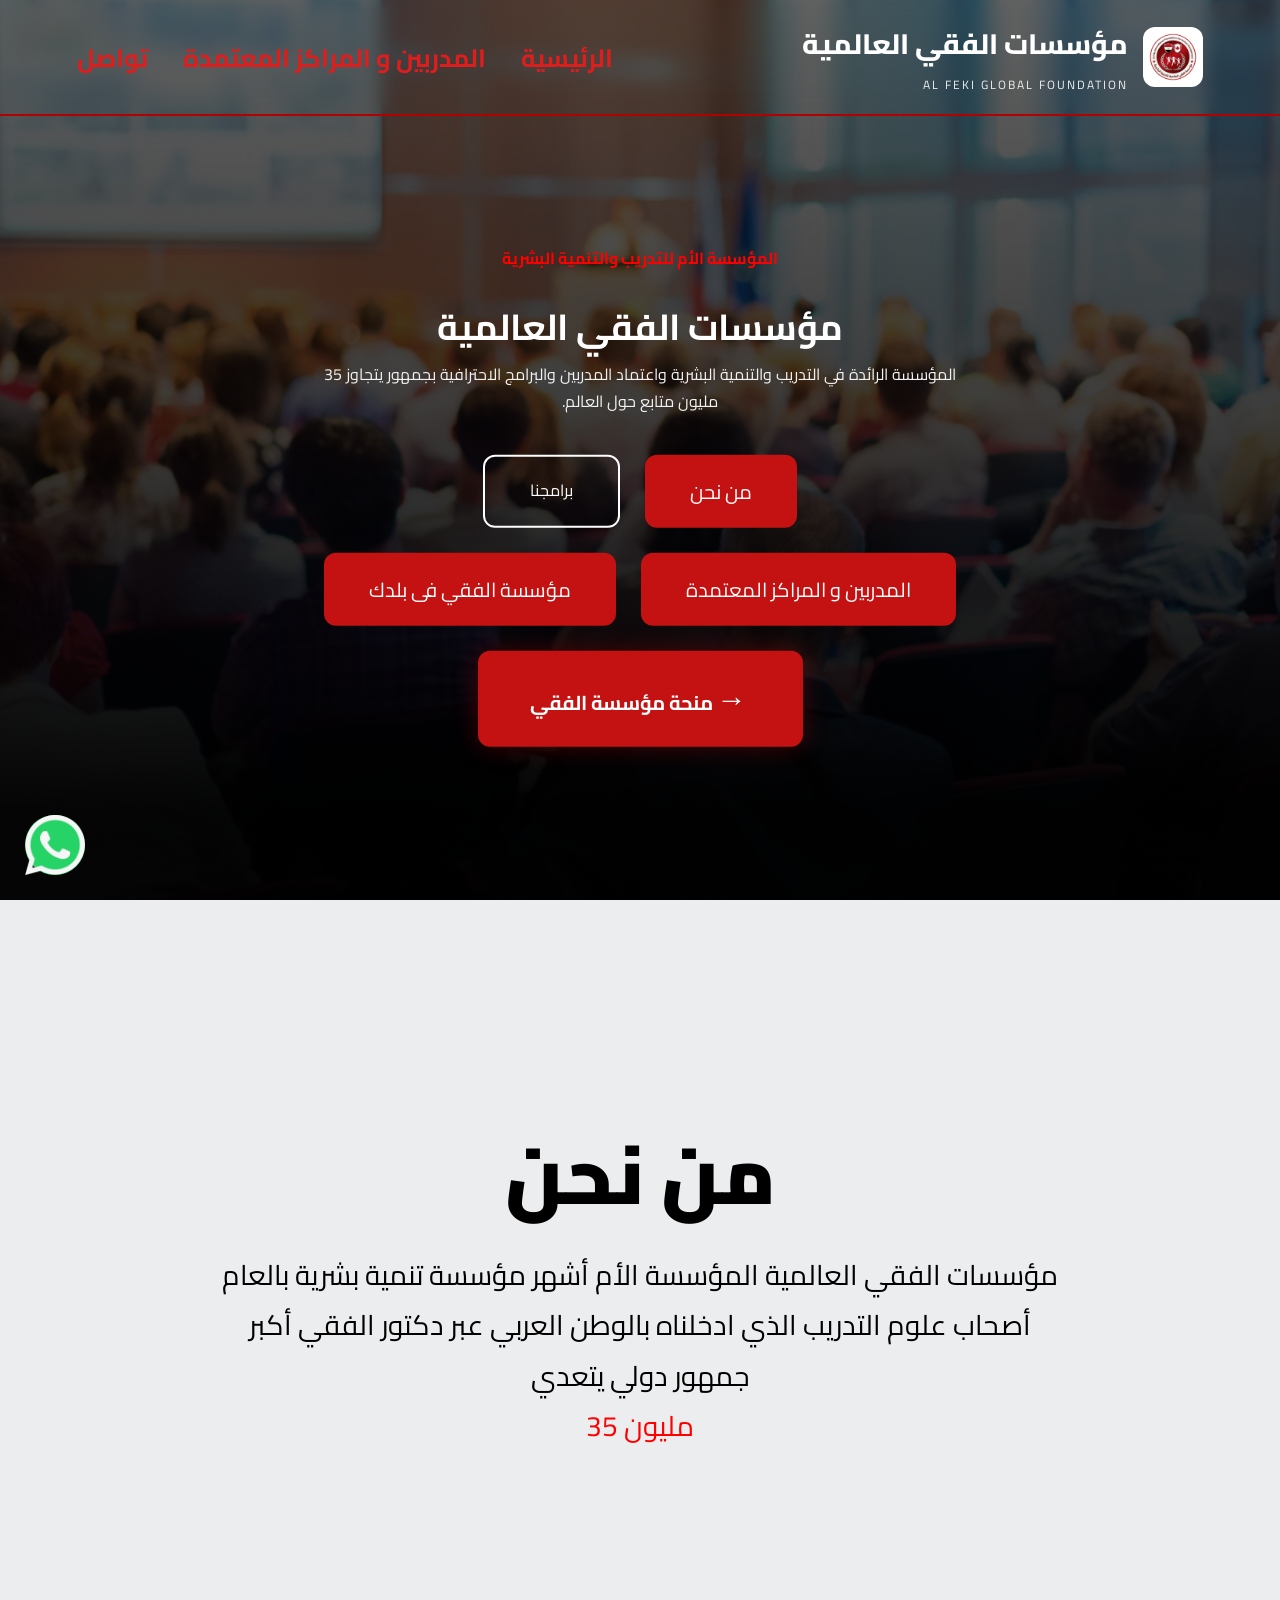
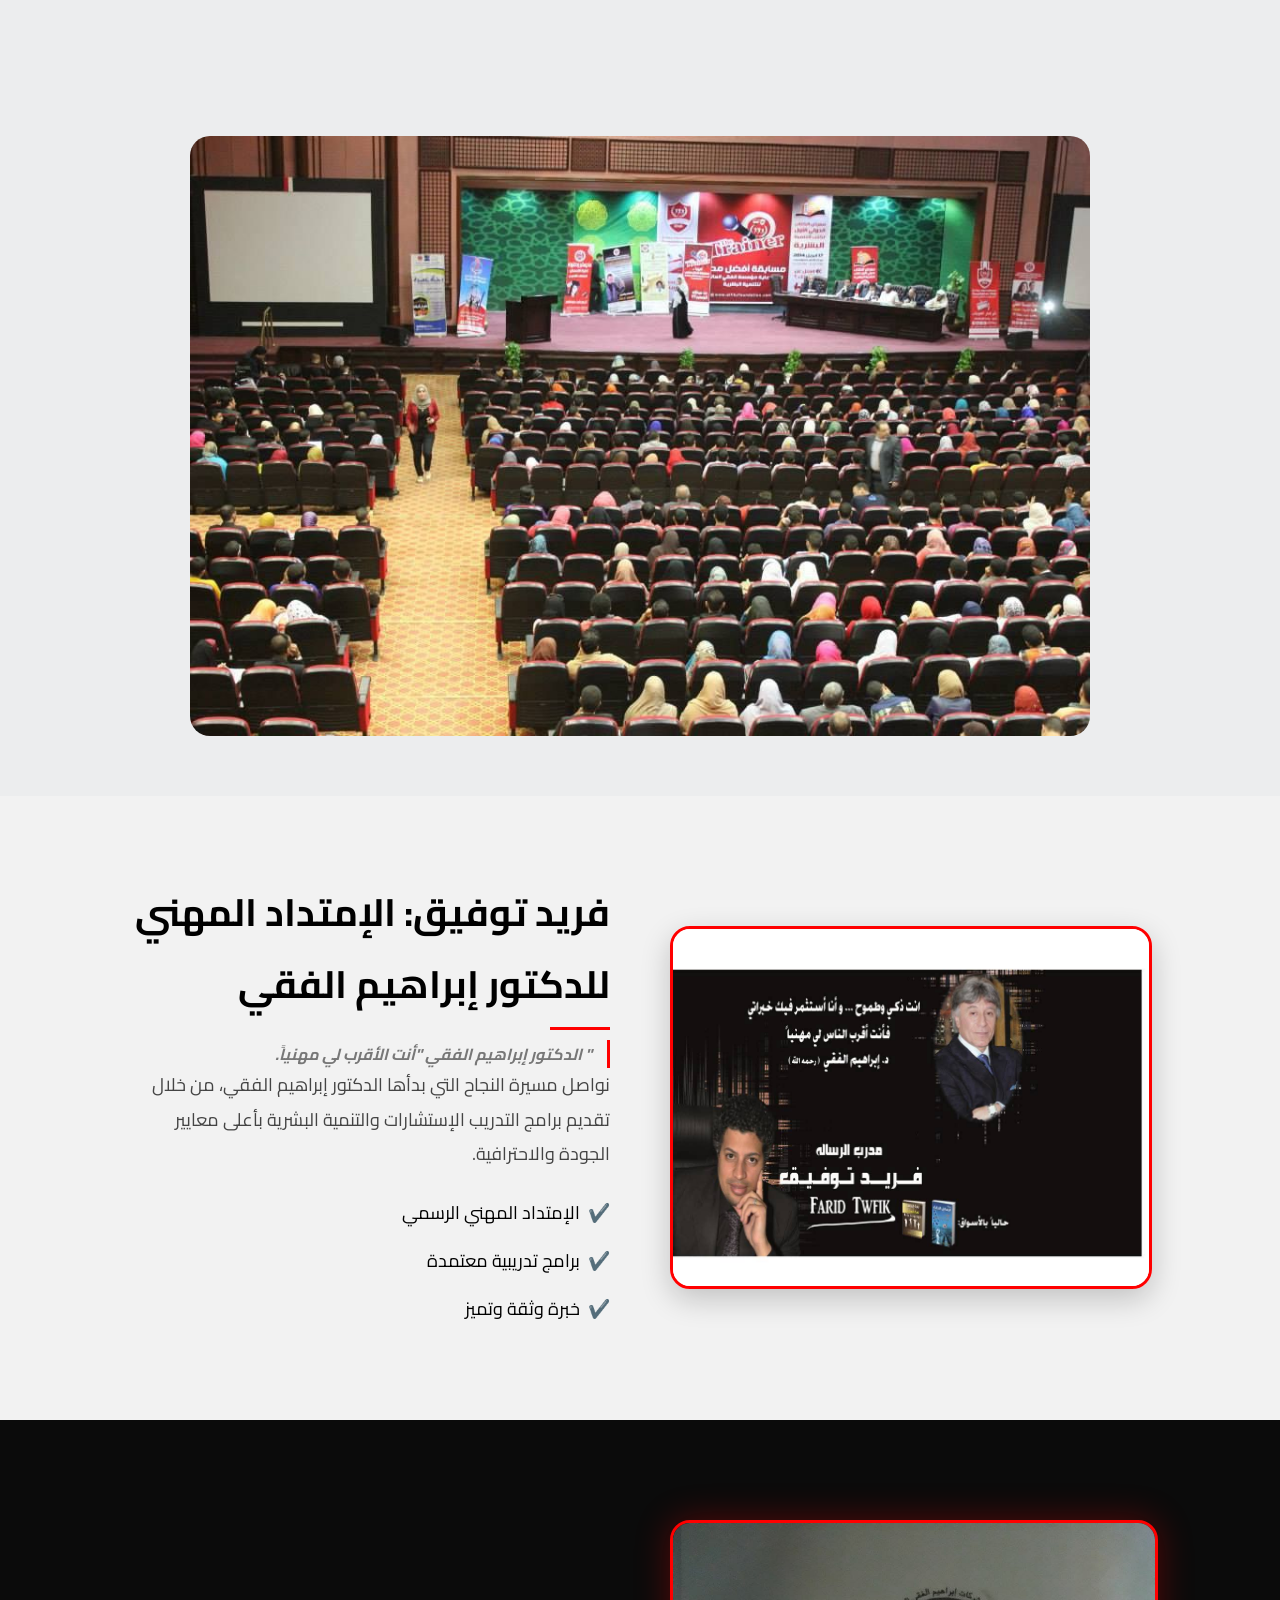
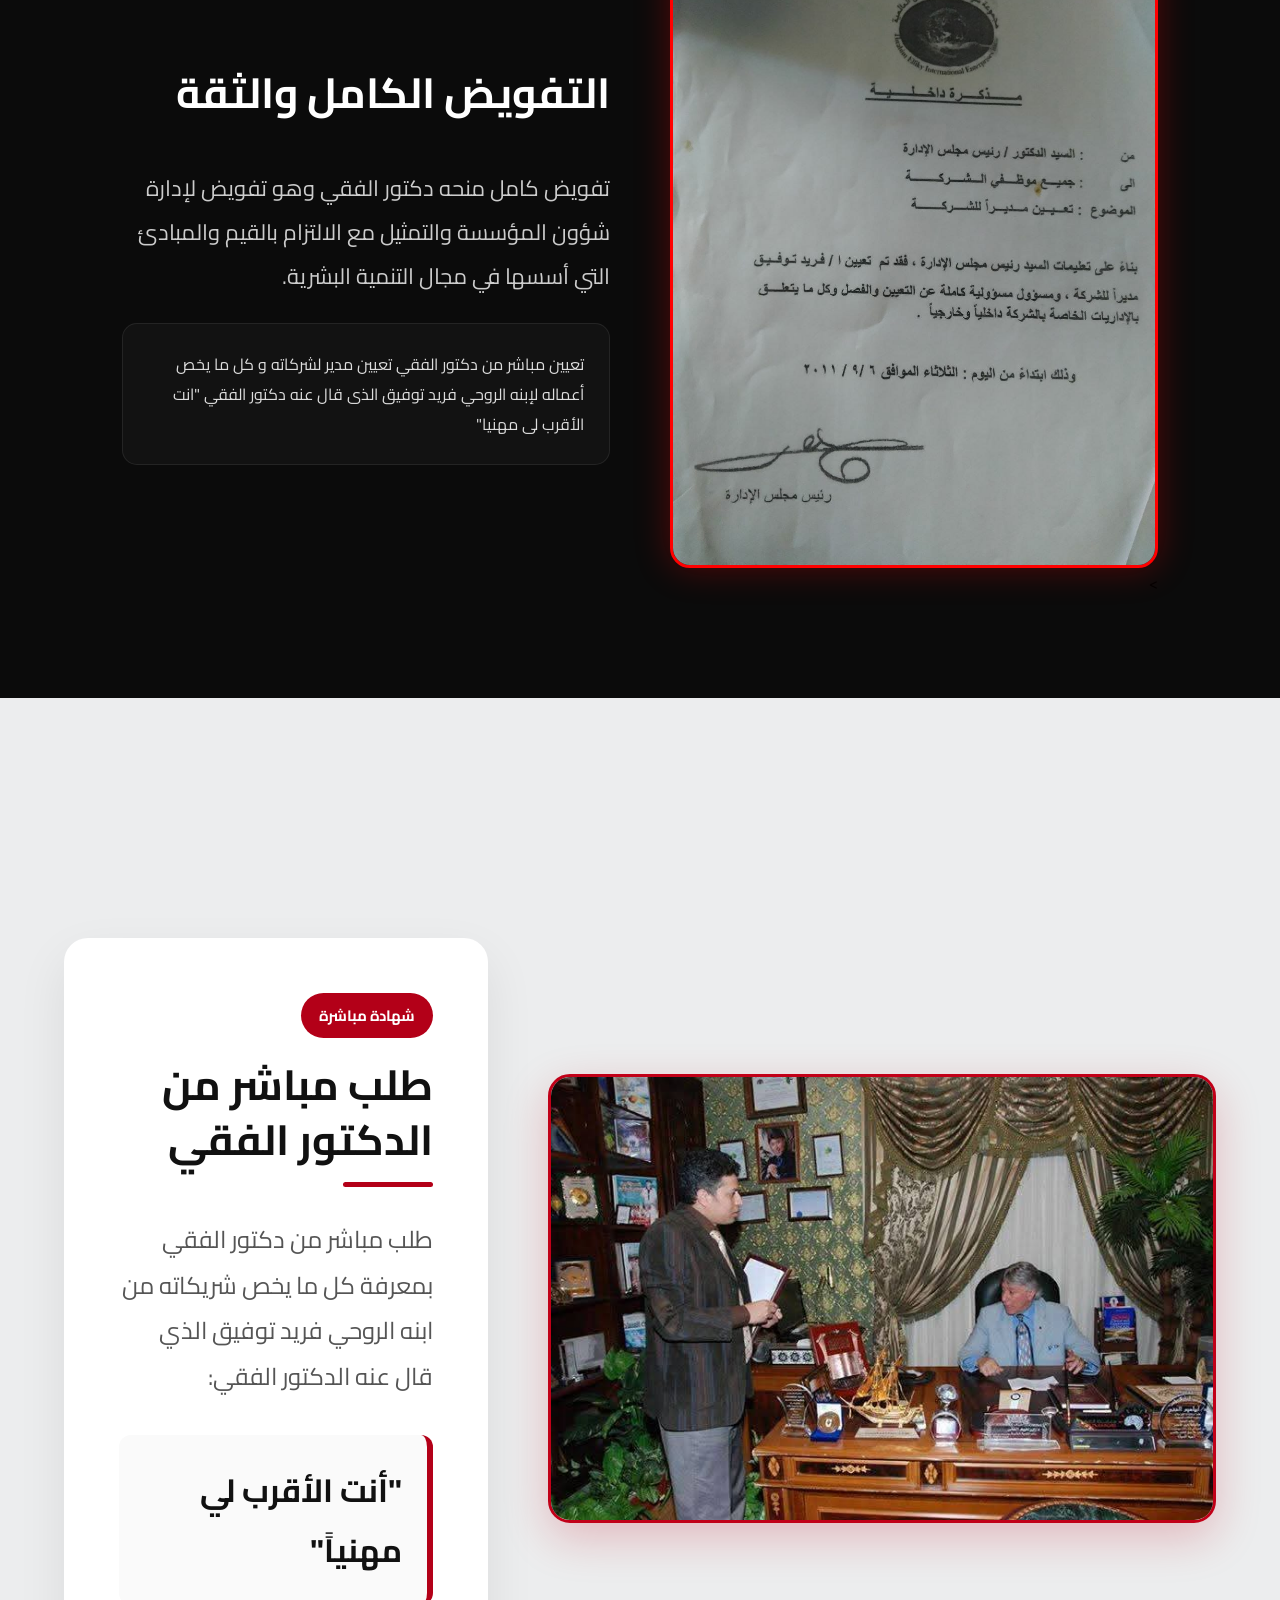
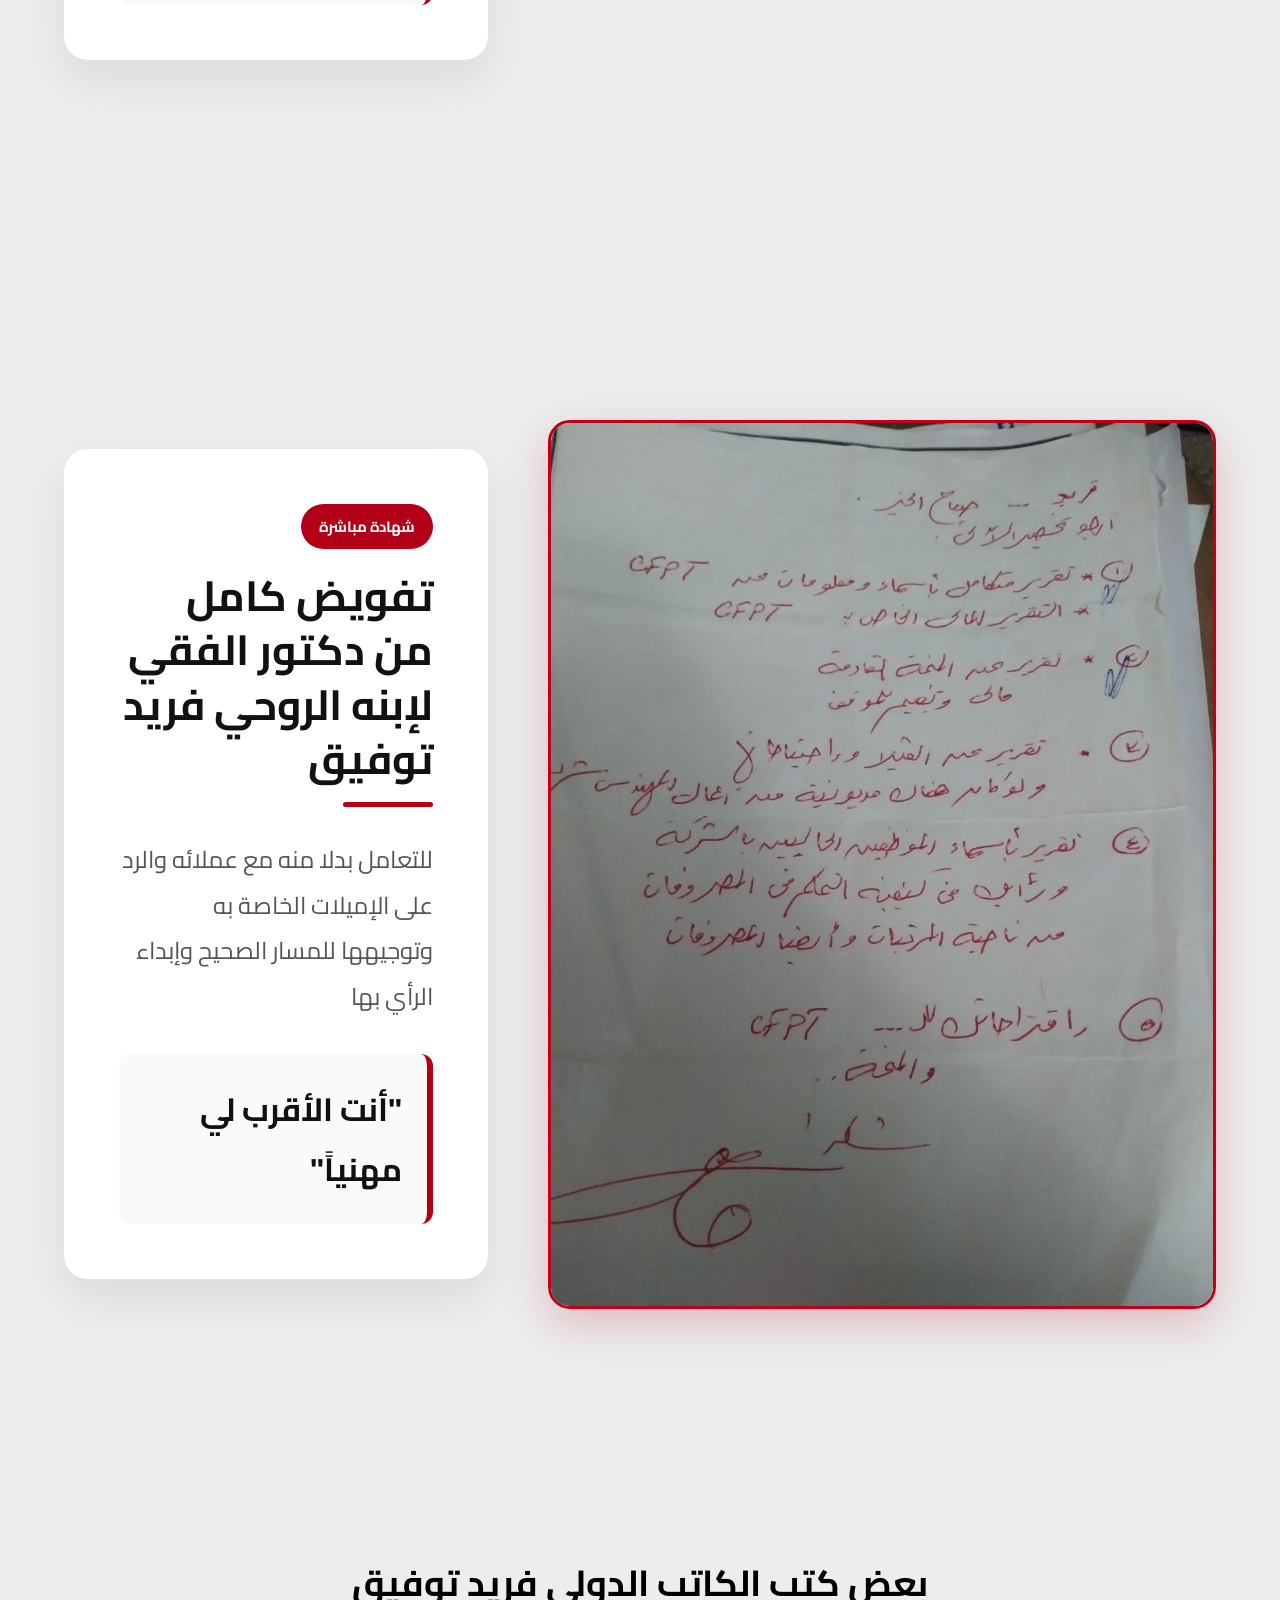
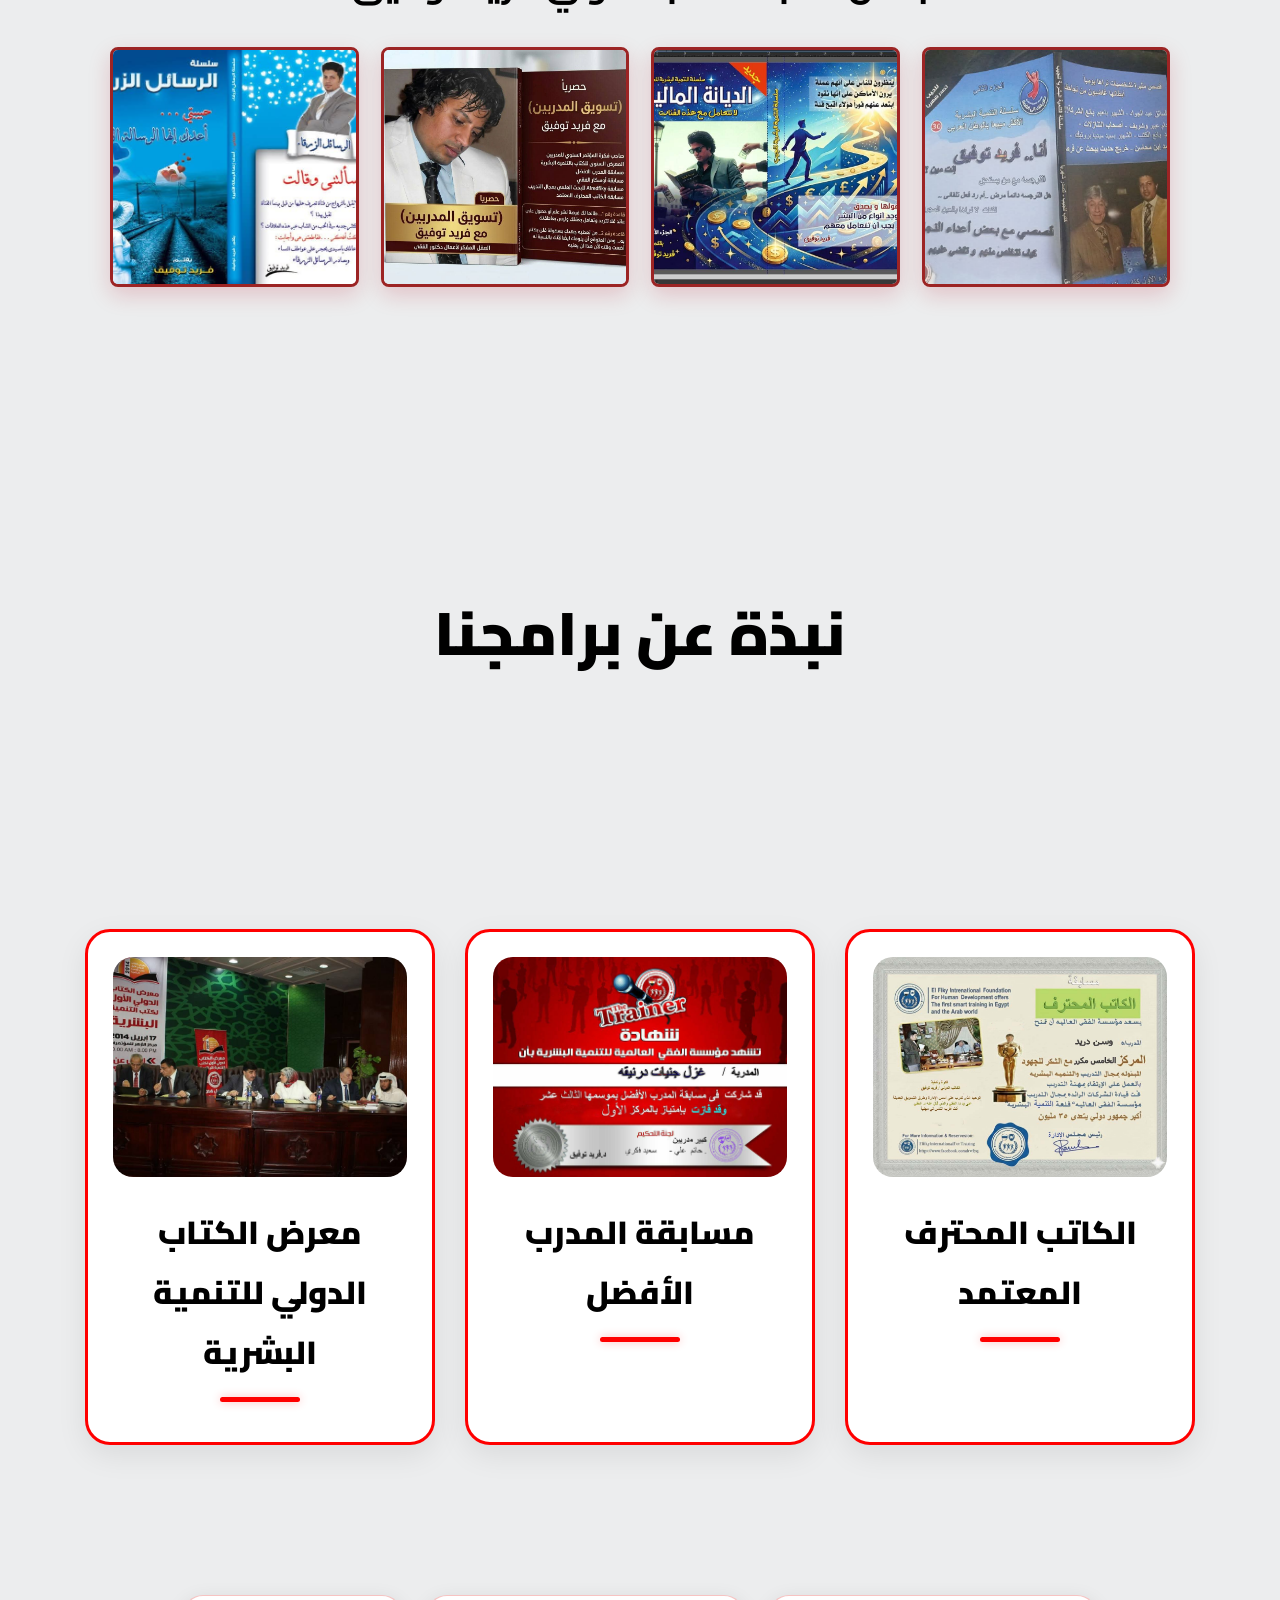
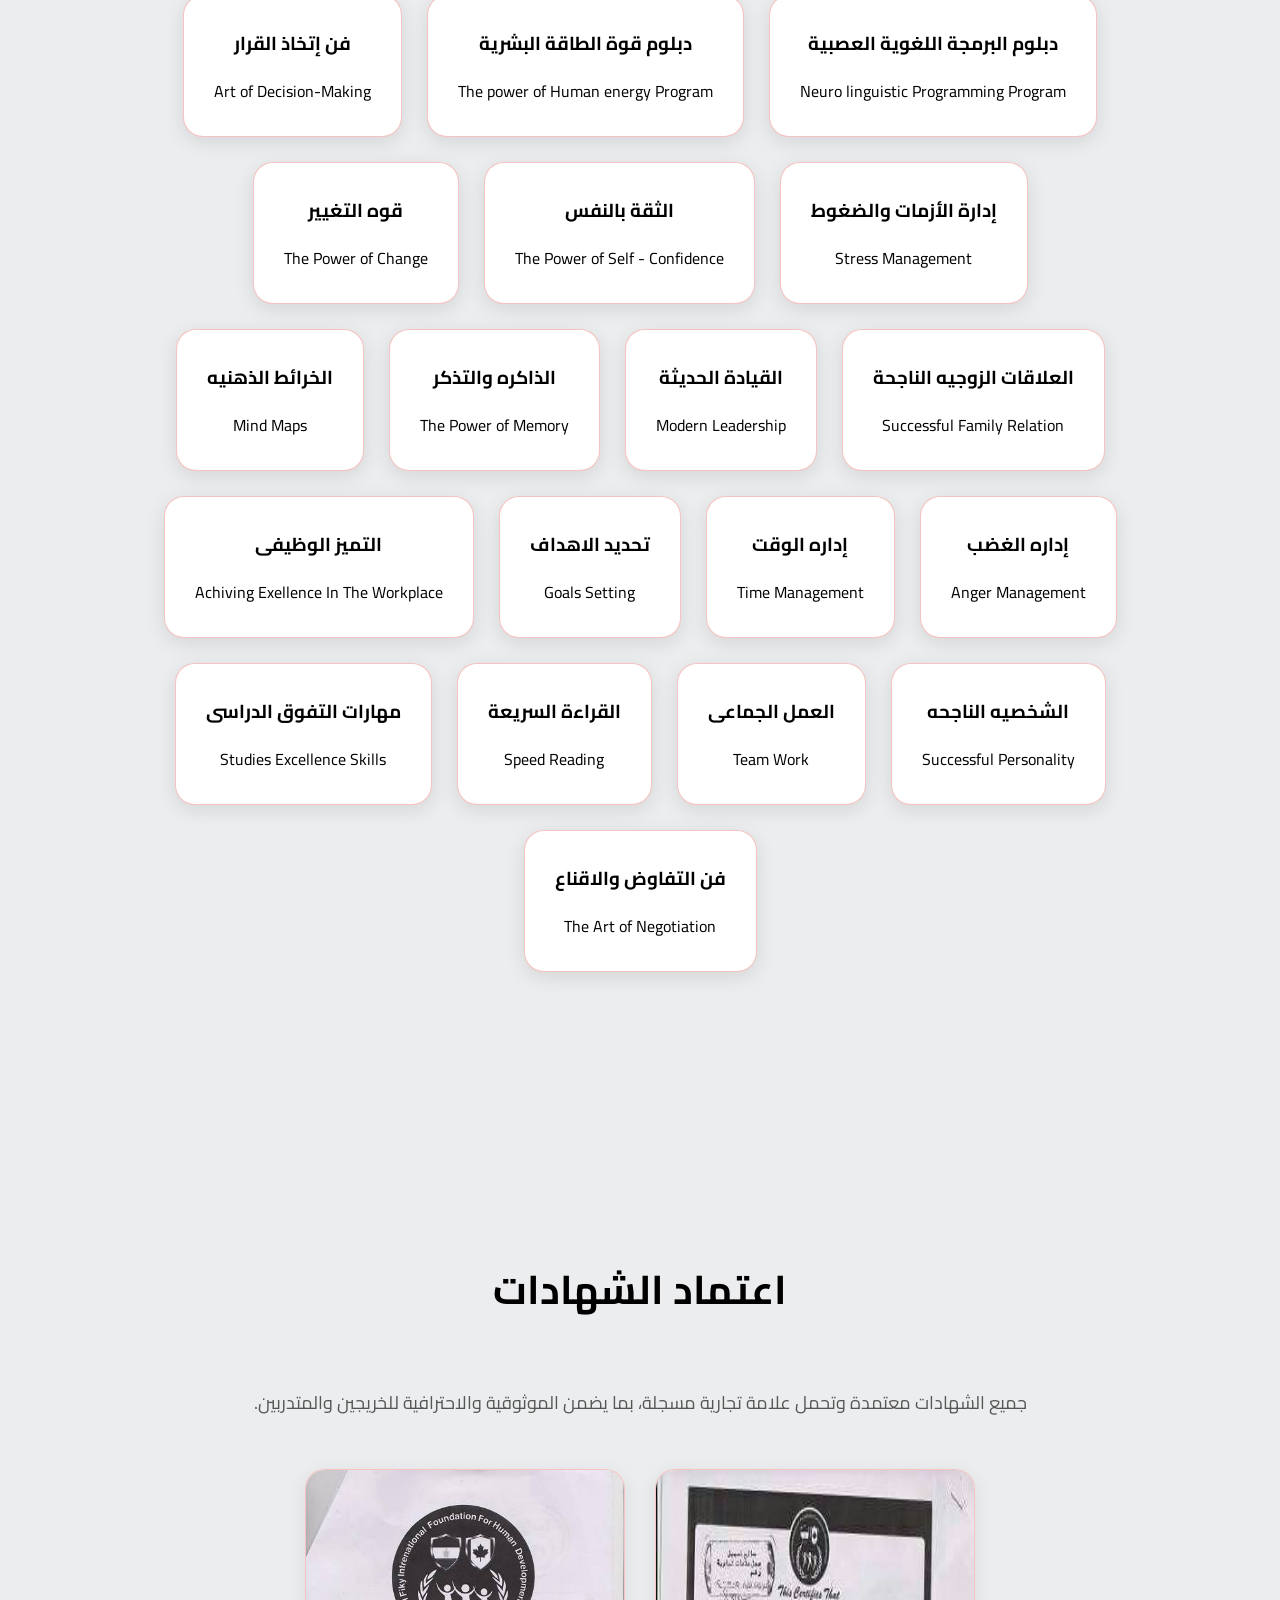
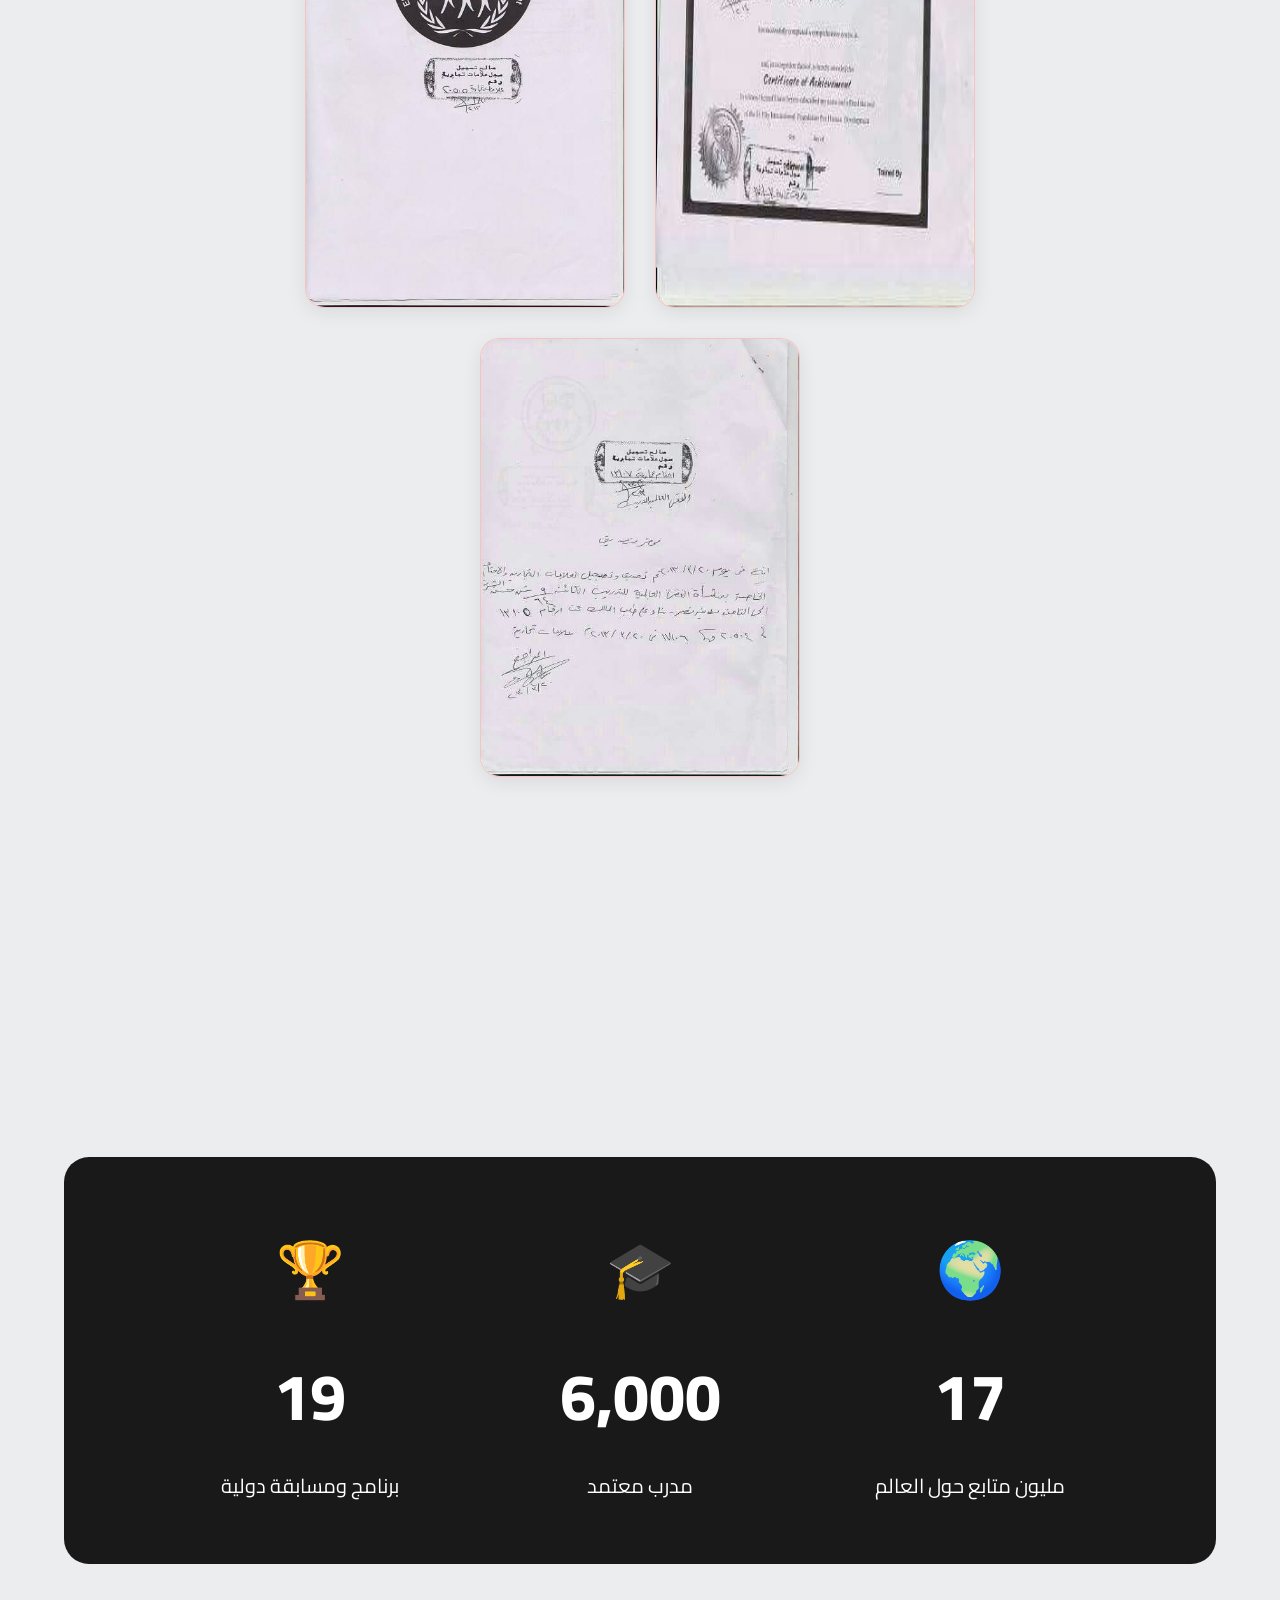
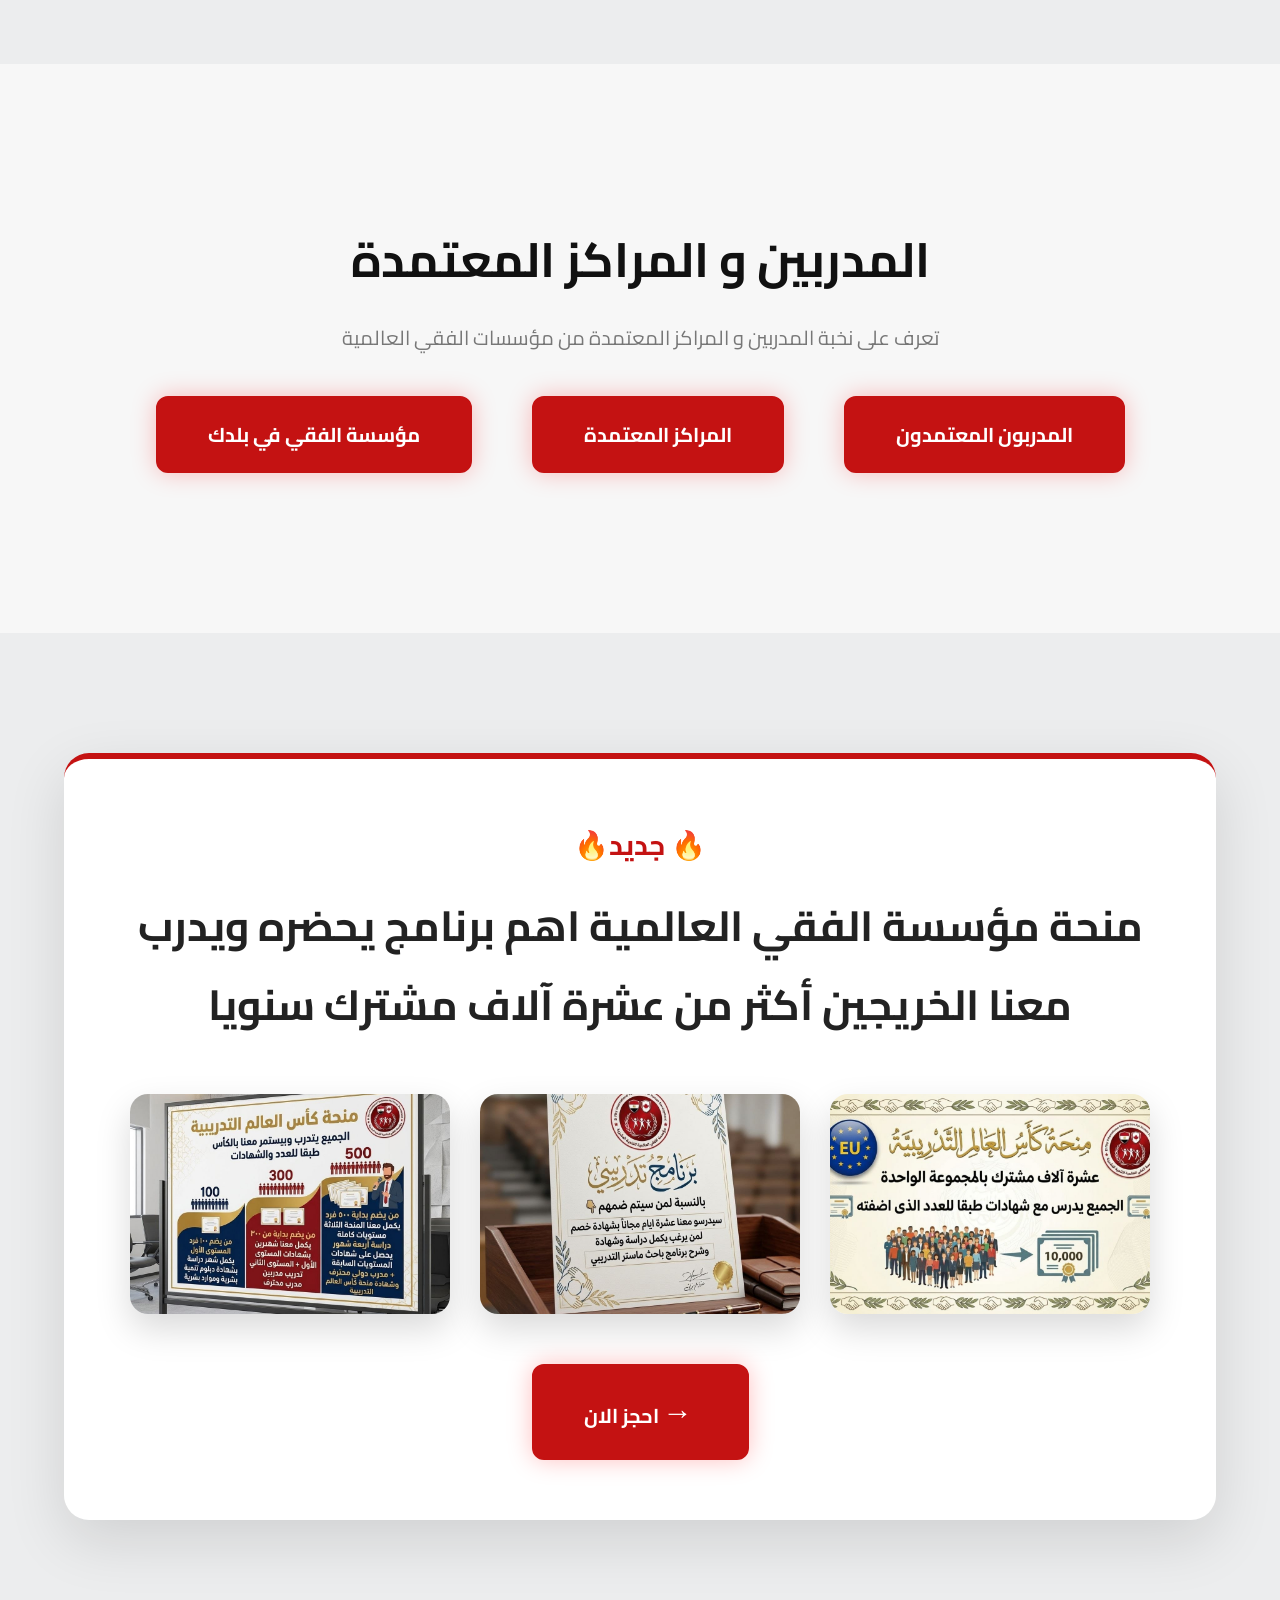
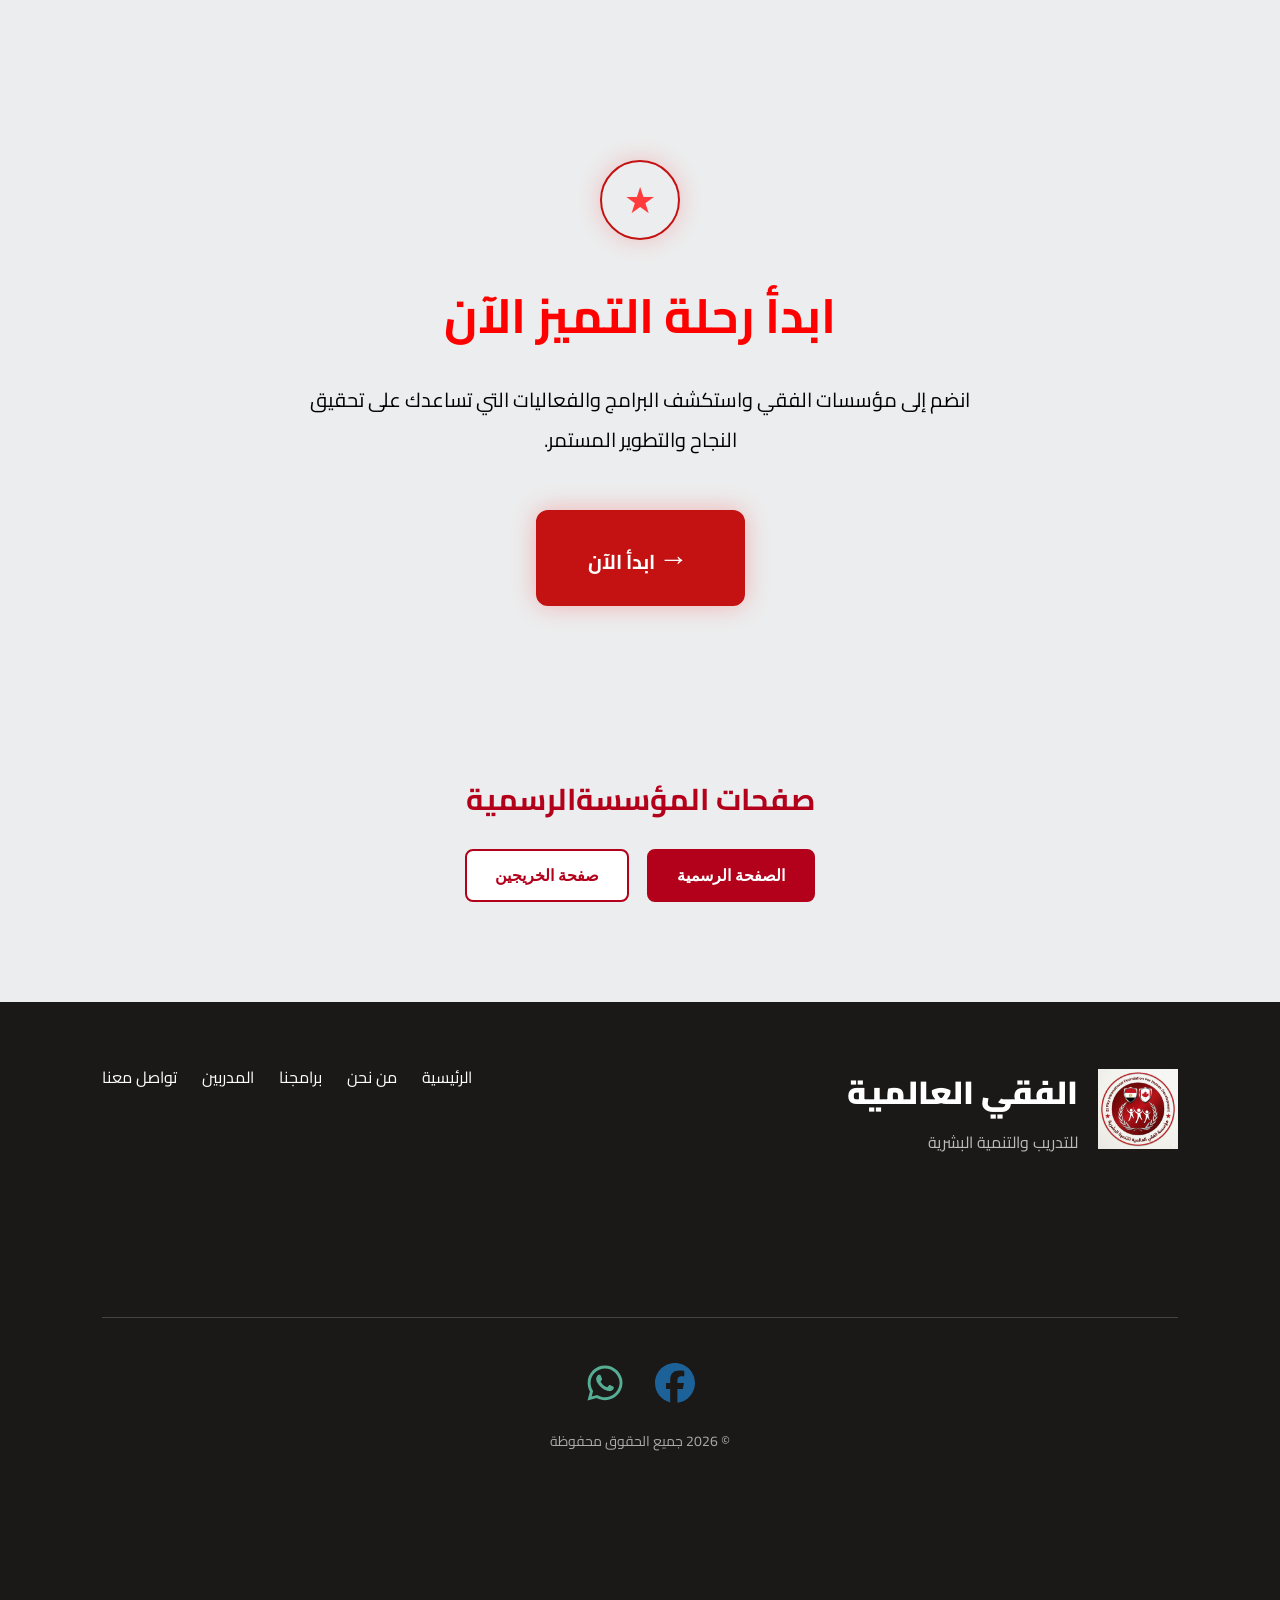
==== index.html @ 9155cdda "Add files via upload" ====
<!DOCTYPE html>
<html lang="ar" dir="rtl">
<head>
    <meta charset="UTF-8">
    <meta name="viewport" content="width=device-width, initial-scale=1.0">
<meta name="google-site-verification" content="yzK7V_12WDAYEzA-K0YsZzIo_TlvaPfq4iJp1TBlG_c" />
<title>مؤسسات الفقي العالمية للتدريب التنمية البشرية والاستشارات والخدمات المهنية</title>

<meta name="description" content="مؤسسات الفقي العالمية تقدم برامج تدريبية واستشارات وخدمات احترافية لتطوير الأفراد والمؤسسات بأعلى معايير الجودة.">

<meta name="keywords" content="مؤسسات الفقي العالمية, Al Feki Global Foundation, تدريب, استشارات, تنمية, خدمات مهنية,  تنمية بشرية">

<meta name="author" content="Al Feki Global Foundation">

<meta name="robots" content="index, follow">

<meta property="og:title" content="مؤسسات الفقي العالمية">
<meta property="og:description" content="برامج تدريبية واستشارات وخدمات احترافية لتطوير الأفراد والمؤسسات.">
<meta property="og:image" content="https://www.alfekiglobalfoundation.com/logo5.jpeg">
<meta property="og:url" content="https://www.alfekiglobalfoundation.com/">
<meta property="og:type" content="website">

<meta name="description"
content="مؤسسات الفقي العالمية تقدم دورات تدريبية معتمدة، برامج إعداد المدربين، شهادات تدريب، ودبلومات احترافية في التنمية البشرية والإدارة والتطوير المهني.">

<!-- Google tag (gtag.js) -->
<script async src="https://www.googletagmanager.com/gtag/js?id=AW-18327979808"></script>
<script>
  window.dataLayer = window.dataLayer || [];
  function gtag(){dataLayer.push(arguments);}
  gtag('js', new Date());

  gtag('config', 'AW-18327979808');
</script>


<meta name="twitter:card" content="summary_large_image">
<meta name="twitter:title" content="مؤسسات الفقي العالمية">
<meta name="twitter:description" content="برامج تدريبية واستشارات وخدمات احترافية لتطوير الأفراد والمؤسسات.">
<meta name="twitter:image" content="https://www.alfekiglobalfoundation.com/logo5.jpeg">
<link rel="icon" type="image/jpeg" href="logo5.jpeg">
<link rel="shortcut icon" href="logo5.jpeg">
<link rel="apple-touch-icon" href="logo5.jpeg">
    <title>مؤسسة الفقي العالمية
        
    </title>

    <link href="https://fonts.googleapis.com/css2?family=Cairo:wght@300;400;600;700;800&display=swap" rel="stylesheet">
    <link rel="stylesheet" href="STyle_fixed.css">

     <link rel="preconnect" href="https://fonts.googleapis.com">
    <link rel="preconnect" href="https://fonts.gstatic.com" crossorigin>

    <link href="https://fonts.googleapis.com/css2?family=Cairo:wght@300;400;600;700;800&display=swap"
        rel="stylesheet">


    <script async src="https://www.googletagmanager.com/gtag/js?id=G-XXXXXXXXXX"></script>
<script>
  window.dataLayer = window.dataLayer || [];
  function gtag(){dataLayer.push(arguments);}
  gtag('js', new Date());

  gtag('config', 'G-LXC4R2V9ZT');
</script>
</head>








<body>

<header class="header">

    <div class="logo-section">

        <a href="#home22" class="logo-link">

            <img src="logo b.png" alt="Logo" class="logo">

            <div class="company">

                <h1>مؤسسات الفقي العالمية</h1>
                <p>AL FEKI GLOBAL FOUNDATION</p>

            </div>

        </a>

    </div>

    <nav class="nav">

        <a href="#home22">الرئيسية</a>
        <a href="#workerss">المدربين و المراكز المعتمدة</a>
        <a href="#contactss">تواصل</a>

    </nav>

    <!-- Hamburger -->

    <div class="menu-btn">

        ☰

    </div>

</header>
<section id="home22">

    <img src="CONFINTEA conference room.png" id="img1" alt="Hero Background">

    <div class="overlay"></div>

    <div class="hero-content">

        <h4 style="color: rgb(255, 0, 0);">المؤسسة الأم للتدريب والتنمية البشرية</h3>

        <h2 style="color: white;">مؤسسات الفقي العالمية</h1>

        <p>
            المؤسسة الرائدة في التدريب والتنمية البشرية
            واعتماد المدربين والبرامج الاحترافية
            بجمهور يتجاوز 35 مليون متابع حول العالم.
        </p>

        <div class="hero-buttons">

            <a href="#uss" class="hero-btn">من نحن</a>

            <a href="#workk" class="hero-btn2">برامجنا</a>

            <a href="#workerss" class="hero-btn">المدربين و المراكز المعتمدة</a>

            <a href="مؤسسة الفقي في بلدك.html" class="hero-btn">مؤسسة الفقي فى بلدك</a>

    <a href="trainer-of-trainers.html" class="cta-btn">    <span class="arrow">→</span>
         منحة مؤسسة الفقي

       
    </a>

        </div>

    </div>

    <div class="scroll-arrow">
        ↓
    </div>

</section>


<section id="uss">
<p id="s2p1" class="reveal">من نحن </p>


<p id="s2p2" class="reveal">   مؤسسات الفقي العالمية المؤسسة الأم أشهر مؤسسة تنمية بشرية بالعام  <br>أصحاب علوم التدريب الذي ادخلناه بالوطن العربي عبر دكتور الفقي 
أكبر<br> جمهور دولي يتعدي  <br> <span  style="color: red;"> مليون 35</span>    </p>


<button class="b" class="reveal">للمزيد</button>
</section>

<div id="imgcon" class="reveal">
<img src="WhatsApp Image 2026-06-18 at 11.55.57 PM.jpeg" height="auto" width="780px">

</div>

<div class="dark-wrapper" class="reveal">



    <section class="proof-section" class="reveal">

    <div class="proof-container">

        <!-- LEFT IMAGE -->
        <div class="proof-image-box" class="reveal">
        

            <img src="hero img.jpeg" alt="document" class="reveal">

           

        </div>

        <!-- RIGHT CONTENT -->
        <div class="proof-content" class="reveal">

            <h2 class="reveal">فريد توفيق: الإمتداد المهني للدكتور إبراهيم الفقي</h2>
<div class="quote" class="reveal">
       " الدكتور إبراهيم الفقي  "أنت الأقرب لي مهنياً. 
</div>
            <p class="reveal">
            
            نواصل مسيرة النجاح التي بدأها الدكتور إبراهيم الفقي، من خلال
            تقديم برامج التدريب الإستشارات والتنمية البشرية بأعلى معايير
            الجودة والاحترافية.
            </p>

            <ul>

<li class="reveal">   الإمتداد المهني الرسمي</li>

                <li class="reveal">برامج تدريبية معتمدة</li>

                <li class="reveal">خبرة وثقة وتميز</li>

            </ul>

        </div>

    </div>

</section>

</section>

    <div class="shape shape1"></div>
<div class="shape shape2"></div>
<div class="shape shape3"></div>
<div class="shape shape4"></div>
<div class="shape shape5"></div>
<div class="shape shape6"></div>

</section>





<section class="trust-section dark-section">

    <div class="shape shape1"></div>
    <div class="shape shape2"></div>
    <div class="shape shape3"></div>
    <div class="shape shape4"></div>

    <div class="container">

        <!-- LEFT IMAGE -->
        <div class="image-box">

            <img src="hero img2.jpeg" alt="document" class="reveal">
>

        </div>

        <!-- RIGHT CONTENT -->
        <div class="content-box" class="reveal">

            <h2 class="reveal">التفويض الكامل والثقة</h2>

            <div class="line" class="reveal"></div>

            <p class="desc" class="reveal">
                تفويض كامل منحه دكتور الفقي وهو تفويض لإدارة شؤون المؤسسة والتمثيل
                مع الالتزام بالقيم والمبادئ التي أسسها في مجال التنمية البشرية.
            </p>

            <!-- PARAGRAPH BOX -->
            <div class="text-box" class="reveal">

                تعيين مباشر من دكتور الفقي 
  تعيين مدير لشركاته و كل ما يخص أعماله  لإبنه الروحي فريد توفيق 
الذى قال عنه دكتور الفقي
 "انت الأقرب لى مهنيا"

            </div>

        </div>

    </div>

</section>



<section class="story-section" class="reveal">

    <div class="story-image">
        <img src="hero 4.jpeg" alt="" class="reveal">
    </div>

    <div class="story-content" class="reveal">

        <span class="story-tag" class="reveal">شهادة مباشرة</span>

        <h2 class="reveal">
            طلب مباشر من الدكتور الفقي
        </h2>

        <div class="red-line" class="reveal"></div>

        <p class="reveal">
            طلب مباشر من دكتور الفقي بمعرفة كل ما يخص شريكاته من ابنه الروحي
            فريد توفيق الذي قال عنه الدكتور الفقي:
        </p>

        <blockquote class="reveal">
            "أنت الأقرب لي مهنياً"
        </blockquote>

    </div>

</section>


<section class="story-section" class="reveal">

    <div class="story-image">
        <img src="hero 3.jpeg" alt="" class="reveal">
    </div>

    <div class="story-content" class="reveal">

        <span class="story-tag" class="reveal">شهادة مباشرة</span>

        <h2 class="reveal">
            تفويض كامل من دكتور الفقي
لإبنه الروحي فريد توفيق
        </h2>

        <div class="red-line" class="reveal"></div>

        <p class="reveal">
           للتعامل بدلا منه مع عملائه والرد على الإميلات الخاصة به وتوجيهها للمسار الصحيح
وإبداء الرأي بها
        </p>

        <blockquote class="reveal">
            "أنت الأقرب لي مهنياً"
        </blockquote>

    </div>

</section>

<section class="company-gallery" class="reveal">
  <h2 class="company-gallery-heading" class="reveal">بعض كتب الكاتب الدولي فريد توفيق</h2>

  <div class="company-gallery-grid" class="reveal">
    <div class="company-gallery-box" class="reveal">
      <img src="hero 5.jpeg" alt="Gallery image 1" class="reveal">
    </div>

    <div class="company-gallery-box">
      <img src="hero6.jpeg" alt="Gallery image 2" class="reveal">
    </div>

    <div class="company-gallery-box">
      <img src="hero 7.jpeg" alt="Gallery image 3" class="reveal">
    </div>

    <div class="company-gallery-box">
      <img src="hero 8.jpeg" alt="Gallery image 4" class="reveal">
    </div>
  </div>
</section>












<section id="workk" class="reveal">
<p id="v" style="font-size: 60px;" class="reveal"> نبذة عن برامجنا</p>




</article>

<div class="shape shape1" class="reveal"></div>
<div class="shape shape2" class="reveal"></div>
<div class="shape shape3" class="reveal"></div>
<div class="shape shape4 "class="reveal"></div>
<div class="shape shape5"class="reveal"></div>
<div class="shape shape6"class="reveal"></div>

</section>
<section class="cards reveal" >

    <div class="card reveal">
        <img src="writer.jpeg" alt="Photo" class="reveal">
        <h3 class="reveal">الكاتب المحترف المعتمد</h3>
        <div class="line reveal" ></div>
        <p>
            
        </p>
    </div>

    <div class="card reveal" >
        <img src="trainer.jpeg" alt="Photo" class="reveal">
        <h3 class="reveal">مسابقة المدرب الأفضل</h3>
        <div class="line reveal" ></div>
        <p>
            
        </p>
    </div>

    <div class="card reveal " >
        <img src="ma3rd.jpeg" alt="Photo">
        <h3 class="reveal">معرض الكتاب الدولي للتنمية البشرية</h3>
        <div class="line reveal" ></div>
        <p>
            
        </p>


    </div>


    <section id="programs">

    
   

        

    <div class="programs-grid">

        <div class="program-card reveal">
            <h3>دبلوم البرمجة اللغوية 
العصبية
</h3>
            <p>Neuro linguistic  
Programming Program
</p>
        </div>

        <div class="program-card reveal">
            <h3>دبلوم قوة الطاقة البشرية</h3>
            <p>The  power of Human energy Program</p>
        </div>

        <div class="program-card reveal">
            <h3>فن إتخاذ القرار</h3>
            <p>Art of Decision-Making</p>
        </div>

        <div class="program-card reveal">
            <h3>إدارة الأزمات والضغوط</h3>
            <p>Stress Management</p>
        </div>

        <div class="program-card reveal">
            <h3>الثقة بالنفس</h3>
            <p>The Power of Self - Confidence</p>
        </div>

        <div class="program-card reveal">
            <h3>قوه التغيير</h3>
            <p>The Power of Change</p>
        </div>

        <div class="program-card reveal">
            <h3>العلاقات الزوجيه الناجحة </h3>
            <p>Successful Family  Relation </p>
        </div>

        <div class="program-card reveal">
            <h3> القيادة الحديثة</h3>
            <p> Modern  Leadership</p>
        </div>
<div class="program-card reveal">
    <h3> الذاكره والتذكر</h3>
    <p> The Power of Memory </p>
</div>
<div class="program-card reveal">
    <h3>الخرائط الذهنيه </h3>
    <p>  Mind Maps</p>
</div>
<div class="program-card reveal">
    <h3>إداره الغضب </h3>
    <p>  Anger Management</p>
</div>
<div class="program-card reveal">
    <h3>إداره الوقت </h3>
    <p> Time Management </p>
</div>
<div class="program-card reveal">
    <h3> تحديد الاهداف</h3>
    <p> Goals  Setting </p>
</div>
<div class="program-card reveal">
    <h3> التميز الوظيفى</h3>
    <p>  Achiving Exellence In The Workplace</p>
</div>
<div class="program-card reveal">
    <h3> الشخصيه الناجحه</h3>
    <p> Successful Personality </p>
</div>
<div class="program-card reveal">
    <h3> العمل الجماعى</h3>
    <p>Team  Work  </p>
</div>
<div class="program-card reveal">
    <h3>القراءة السريعة </h3>
    <p> Speed Reading </p>
</div>
<div class="program-card reveal">
    <h3> مهارات التفوق الدراسى</h3>
    <p> Studies Excellence  Skills </p>
</div>
<div class="program-card reveal">
    <h3> فن التفاوض والاقناع</h3>
    <p> The Art of Negotiation </p>
</div>
    </div>



            


</section>







<section id="certificates">

    <h2 class="section-title reveal">اعتماد الشهادات</h2>

    <p class="cert-text reveal">
        جميع الشهادات معتمدة وتحمل علامة تجارية مسجلة، بما يضمن
        الموثوقية والاحترافية للخريجين والمتدربين.
    </p>

    <div class="cert-gallery reveal">

        <div class="cert-card">
            <img src="c1.jpeg" alt="شهادة 1">
        </div>

        <div class="cert-card">
            <img src="c2.jpeg" alt="شهادة 2">
        </div>

        <div class="cert-card">
            <img src="c3.jpeg" alt="شهادة 3">
        </div>

    </div>

</section>

</section>


<section id="stats">

    <div class="stats-overlay">

        <div class="stat-box">

            <div class="stat-icon">🌍</div>

            <div class="counter" data-target="35">0</div>

            <p>مليون متابع حول العالم</p>

        </div>

        <div class="stat-box">

            <div class="stat-icon">🎓</div>

            <div class="counter" data-target="12000">0</div>

            <p> مدرب معتمد</p>

        </div>

        <div class="stat-box">

            <div class="stat-icon">🏆</div>

            <div class="counter" data-target="40">0</div>

            <p>برنامج ومسابقة دولية</p>

        </div>

    </div>

</section>

<script>

const counters = document.querySelectorAll(".counter");

const observer = new IntersectionObserver(entries => {

    entries.forEach(entry => {

        if(entry.isIntersecting){

            const counter = entry.target;
            const target = +counter.dataset.target;

            let count = 0;

            function update(){

                const increment = target / 100;

                if(count < target){

                    count += increment;

                    counter.innerText =
                    Math.floor(count).toLocaleString();

                    requestAnimationFrame(update);

                }else{

                    counter.innerText =
                    target.toLocaleString() + "+";

                }

            }

            update();

            observer.unobserve(counter);

        }

    });

});

counters.forEach(counter=>{
    observer.observe(counter);
});

</script>













<section class="trainer-section reveal" id="workerss">

    <div class="section-title reveal">

        <h2 class="reveal"> المدربين و المراكز المعتمدة</h2>

        <p>تعرف على نخبة المدربين و المراكز المعتمدة من مؤسسات الفقي العالمية</p>


<div class="btn-center reveal">
<a href="المدربون المعتمدون.html" class="cta-btn">

 المدربون المعتمدون
    </a>

     <a href="المراكز المعتمدة.html" class="cta-btn">
        المراكز المعتمدة
    </a>

 <a href="مؤسسة الفقي في بلدك.html" class="cta-btn">
        مؤسسة الفقي في بلدك
    </a>

</div>



</section>




<section class="offer-section reveal">

    <h3>🔥 جديد🔥</h3>

    <h2>منحة مؤسسة الفقي العالمية اهم برنامج يحضره  ويدرب معنا الخريجين 
  أكثر من عشرة آلاف مشترك سنويا</h2>

    <p>
        
 
    </p>

    <div class="offer-gallery">

        <img src="WhatsApp Image 2026-06-28 at 7.40.34 PM.jpeg" alt="Offer 1">

        <img src="WhatsApp Image 2026-06-28 at 7.40.34 PM (1).jpeg" alt="Offer 2">

        <img src="WhatsApp Image 2026-06-28 at 7.40.34 PM (2).jpeg" alt="Offer 3">

    </div>

    <a href="https://wa.me/2001212787878" class="cta-btn">   <span class="arrow">→</span>
        احجز الان

        
    </a>

</section>







<section class="cta reveal">

    <div class="cta-icon">
        ★
    </div>

    <h2>ابدأ رحلة التميز الآن</h2>

    <p>
        انضم إلى مؤسسات الفقي واستكشف البرامج والفعاليات
        التي تساعدك على تحقيق النجاح والتطوير المستمر.
    </p>

    <a href="https://wa.me/2001212787878" class="cta-btn">    <span class="arrow">→</span>
        ابدأ الآن

       
    </a>

</section>


<div class="gallery-action reveal">
  <h3 class="gallery-action-heading">صفحات المؤسسةالرسمية</h3>

  <div class="gallery-action-buttons">
    <a href="

https://www.facebook.com/share/1AEh96k7L9/" class="red-action-btn primary">
      <span class="btn-icon"></span>
      الصفحة الرسمية
    </a>

    <a href="


https://www.facebook.com/share/15UpR2e5UB/" class="red-action-btn secondary">
      <span class="btn-icon" > </span>
      صفحة الخريجين
    </a>
  </div>
</div>




<a href="https://wa.me/2001212787878"
   class="whatsapp-btn"
   target="_blank">

    <i class="fab fa-whatsapp"> 
       
    </i>
<img src="whatsapp (2).png">
</a>




<footer class="footer">

    <div class="footer-top">

        <div class="footer-brand">
            <img src="logo5.jpeg" alt="Logo" class="footer-logo">

            <div>
                <h2>الفقي العالمية</h2>
                <p>للتدريب والتنمية البشرية</p>
            </div>
        </div>

        <div class="footer-links">
            <a href="#home22">الرئيسية</a>
            <a href="#uss">من نحن</a>
            <a href="#workk">برامجنا</a>
            <a href="#workerss">المدربين</a>
            <a href="#contactss">تواصل معنا</a>
        </div>

    </div>



<section id="contactss">
    <div class="footer-line"></div>

    <div class="footer-bottom">

        <div class="footer-icons">

            <a href="https://www.facebook.com/share/1AEh96k7L9/" >
                <img src="facebook-brands-solid-full.svg" alt="">
            </a>

            <a href="https://wa.me/2001212787878">
                <img src="whatsapp-brands-solid-full.svg" alt="">
            </a>

        </div>

        <p>© 2026 جميع الحقوق محفوظة</p>

    </div>

</footer>

</section>







<script>
const reveals = document.querySelectorAll (".reveal");



function revealOnScroll() {

    reveals.forEach((element) => {

        const windowHeight = window.innerHeight;
        const elementTop = element.getBoundingClientRect().top;

        if (elementTop < windowHeight - 100) {
            element.classList.add("active");
        }

    });

}

window.addEventListener("scroll", revealOnScroll);
revealOnScroll();
</script>









<script>

const header=document.querySelector(".header");

window.addEventListener("scroll",()=>{

    if(window.scrollY>40){

        header.classList.add("scrolled");

    }else{

        header.classList.remove("scrolled");

    }

});

</script>



<script>

    const menuBtn = document.querySelector(".menu-btn");
const nav = document.querySelector(".nav");

menuBtn.addEventListener("click", () => {

    nav.classList.toggle("active");

});
</script>
</body>
</html
---- STyle_fixed.css ----
/* Cleaned additions */
*{
    box-sizing:border-box;
}

*,
*::before,
*::after{
    box-sizing:border-box;
}
html{
    scroll-behavior:smooth;
}

a{

    text-decoration: none;
}


html, body{
    overflow-x:hidden;
    width:100%;

      margin: 0;
    padding: 0;
    width: 100%;
    overflow-x: hidden;
    text-decoration: none;
}
@media (max-width:768px){

    h1{
        font-size:32px;
    }

    p{
        font-size:16px;
    }

    .trainer-card{
        flex-direction:column;
    }

    img{
        max-width:100%;
        height:auto;
    }

    





}
body{



    margin:0;
    overflow-x:hidden;
    background-color:rgb(236,237,238);







     margin:0;
    padding:0;
    overflow-x:hidden;
   
font-family:'Cairo',sans-serif;

    margin:0;
    overflow-x:hidden;
   
    font-family:'Cairo',sans-serif;
overflow-x: hidden;
    /* Modern subtle gradient */
     width: 100%;
     
     /* Background Shapes */
.red-decoration{

    position:absolute;

    inset:0;

    overflow:hidden;

    pointer-events:none;

    z-index:-1;





}

.red-decoration span{

    position:absolute;

    border-radius:50%;

    filter:blur(90px);

    opacity:.4;

}

/* Shape 1 */

.red-decoration span:nth-child(1){

    width:400px;
    height:400px;

    background:#c41212;

    top:-100px;
    left:-120px;

}

/* Shape 2 */

.red-decoration span:nth-child(2){

    width:300px;
    height:300px;

    background:#ff4040;

    right:-80px;
    top:40%;

}

/* Shape 3 */

.red-decoration span:nth-child(3){

    width:250px;
    height:250px;

    background:#8b0000;

    bottom:-80px;
    left:40%;
}
}



#home22{

   

     position:relative;

    min-height:100vh;

    margin-top:0;

    padding-top:0;

  


   clip-path:none;
    border-radius:0;
    




}

/* Background */

#img1{

    position:absolute;

    width:100%;

    height: 100%;

    object-fit:cover;

 object-position:center top;

    

}

/* Dark Red Overlay */


/* Glass Card */

.hero-content{
position:absolute;

    top:50%;
    left:50%;

    transform:translate(-50%,-50%);

    width:80%;
    max-width:900px;

    text-align:center;

    color:white;

}
@media(max-width:768px){

.hero-content{

    position:relative;

    top:auto;
    left:auto;

    transform:none;

    width:90%;

    margin:auto;

    padding-top:120px;
    padding-bottom:80px;

}

#home22{

    display:flex;

    justify-content:center;

    align-items:center;

    min-height:30vh;

}

}
/* Small title */

.hero-content h3{

    color:#ff3b3b;

    font-size:24px;

    margin-bottom:20px;

    letter-spacing:3px;

}

.hero-content h1{

    font-size:52px;

    margin-bottom:25px;

    font-weight:800;

    text-shadow:0 5px 20px rgb(15, 15, 15);
    color: white;

}

.hero-content p{

   

    

    max-width:850px;

    margin:auto;

    color:#f2f2f2;

    font-size:16px;

    line-height:1.7;


}

/* Main title */



/* Paragraph */



/* Buttons */

.hero-buttons{

    display:flex;

    justify-content:center;

    gap:25px;

    margin-top:40px;

    flex-wrap:wrap;

    text-decoration: none;

}

@media (max-width:768px){

.hero-content h1{

    font-size:18px;

}

.hero-content p{

    font-size:18px;

}

.hero-content h3{

    font-size:18px;

}

}

.hero-btn{

    background:#c41212;

    color:white;

    padding:18px 45px;

    border-radius:12px;

    font-size:20px;

    transition:.35s;

}

.hero-btn:hover{

    transform:translateY(-8px);

    box-shadow:0 0 30px rgba(255,0,0,.45);
    color: #ffffff;

}

.hero-btn2{

    border:2px solid white;

    color:white;

    padding:18px 45px;

    border-radius:12px;

    transition:.35s;

}

.hero-btn2:hover{

    background:white;

    color:#c41212;

}

/* Scroll Arrow */

.scroll{

    position:absolute;

    bottom:40px;

    left:50%;

    transform:translateX(-50%);

    font-size:34px;

    color:white;

    animation:float 1.6s infinite;

}
@media(max-width:768px){

.hero-content{

    top:54%;

    width:92%;

}

}
/* Animations */

@keyframes float{

0%{

transform:translate(-50%,0);

}

50%{

transform:translate(-50%,15px);

}

100%{

transform:translate(-50%,0);

}

}

@keyframes zoom{

0%{

transform:scale(1);

}

100%{

transform:scale(1.1);

}

}
@media (max-width:900px){

.hero-content{

    width:90%;

}

.hero-content h1{

    font-size:48px;

}

.hero-content p{

    font-size:18px;

}

.hero-buttons{

    flex-direction:column;

    align-items:center;

}

}

.hero-content{

    margin-top:45px;

}


html,
body{
    overflow-x:hidden;
}

.header{
    position:fixed;
    top:0;
    left:0;

    width:100%;

    display:flex;
    justify-content:space-between;
    align-items:center;

    background:rgba(255,255,255,.95);
    backdrop-filter:blur(10px);

    border-bottom:2px solid #b30000;

    padding:12px 20px;

    z-index:1000;

     display:flex;
    justify-content:space-between;
    align-items:center;
}

.logo-section{

    display:flex;

    align-items:center;

    flex:1;
   
    margin-left:auto;
}


.logo-link{

    display:flex;

    align-items:center;

   

    text-decoration:none;

    display:flex;
    align-items:center;
    gap:10px;

}
.logo{

    width:90px;

    height:90px;

    object-fit:contain;

}

.company h1{

    margin:0;

    color:#000;

    font-size:28px;

}

.company p{

    margin-top:5px;

    color:#444;

    font-size:13px;

}

.nav{

    display:flex;

    gap:35px;

}

.nav a{

    color:#000;

    text-decoration:none;

    font-weight:600;

    transition:.3s;

}

.nav a:hover{

    color:#b30000;

}
.menu-btn {
    display: flex;
    align-items: center;
    justify-content: center;

    width: 45px;
    height: 45px;

    font-size: 30px;
    color: #b30000;
    cursor: pointer;

    line-height: 1;
    flex-shrink: 0;
     display: none;
}

/* Hover */

.logo-link:hover .logo {
    transform: scale(1.05);
    transition: .3s;
}

.logo-link:hover h1 {
    color: #ff3b3b;
    transition: .3s;
}

/* ========================= */
/* RESPONSIVE */
/* ========================= */
@media (max-width: 768px) {

    .header{
        display: flex;
        justify-content: space-between;
        align-items: center;
        padding: 10px 20px;
        position: fixed;
         justify-content: center;
    }

    .logo-section{
        display: flex;
        align-items: center;
        flex: 1;
            width: 100%;
        display: flex;
        justify-content: center;
    }

    .logo-link{
        display: flex;
        align-items: center;
        gap: 10px;
        text-decoration: none;
    }

    .logo{
        width: 55px;
        height: 55px;
        object-fit: contain;
    }

    .company{
        display: flex;
        flex-direction: column;
        justify-content: center;
    }

    .company h1{
        font-size: 18px;
        margin: 0;
        line-height: 1.2;
    }

    .company p{
        font-size: 10px;
        margin: 2px 0 0;
    }

    .menu-btn{
        display: block;
        font-size: 30px;
        color: #b30000;
        cursor: pointer;
        margin-left: 15px;
    }

    .nav{
        position: absolute;
        top: 100%;
        left: 0;
        width: 100%;
        background: white;
        display: flex;
        flex-direction: column;
        align-items: center;
        max-height: 0;
        overflow: hidden;
        transition: max-height .4s ease;
        box-shadow: 0 5px 15px rgba(0,0,0,.15);
    }

    .nav.active{
        max-height: 300px;
    }

    .nav a{
        width: 100%;
        text-align: center;
        padding: 16px;
        border-top: 1px solid #eee;
    }


}
.header
.logo-section
.logo-link
.company
a{
    text-decoration:none;
    color:black;
    font-size:24px;
    font-weight:bold;
    transition:0.3s;
}

a:hover{
    color:red;
    transform:scale(1.1);
}

/* HERO IMAGE */

#img1{
    width:100%;
    height:100vh;
    object-fit:cover;
    filter:brightness(40%);

width:100%;
    height:100vh;
    object-fit:cover;
    filter:brightness(40%);

    
}



/* HERO TEXT */

#pp{
    position:absolute;
    top:35%;
    left:50%;
    transform:translate(-50%, -50%);
    text-align:center;
    color:white;
    font-size:90px;
    font-weight:900;
    width:90%;
}

#span1{
    color:rgb(255,100,100);
}

/* SECTION TITLES */

#s2p1{
    text-align:center;
    font-size:80px;
    font-weight:900;
    margin-top:80px;
}

#s2p2{
    text-align:center;
    font-size:28px;
    line-height:1.8;
    width:90%;
    max-width:1000px;
    margin:auto;
}

/* BUTTON */

.b{
    




     display:block;

    width:fit-content;

    margin:40px auto 0;

    padding:18px 50px;

    background:#c41212;

    color:white;

    text-decoration:none;

    border-radius:12px;

    font-size:20px;

    font-weight:bold;

    transition:.35s;

    border:2px solid #c41212;

    box-shadow:0 0 25px rgba(255,0,0,.25);

}

.b:hover{
   background:transparent;

    color:#ff4d4d;

    transform:translateY(-5px);

    box-shadow:0 0 40px rgba(255,0,0,.45);

}

/* IMAGE CONTAINER */

#imgcon{
    width:90%;
    max-width:900px;
    margin:60px auto;
}

#imgcon img{
    width:100%;
    border-radius:20px;
}

/* =========================
   RED LINES (FIXED VERSION)
   ========================= */

.line{
    width:160px;
    height:6px;
    background:red;
    margin:20px auto;
    border-radius:10px;
    box-shadow:0 0 10px rgba(255,0,0,0.3);
    align-items: center;
}

/* if you still use old IDs */
#box,
#xob,
#oxb{
    width:160px;
    height:6px;
    background:red;
    margin:20px auto;
    border-radius:10px;
    box-shadow:0 0 10px rgba(255,0,0,0.3);
}

/* PROGRAM TITLE */

#v{
    text-align:center;
    font-size: 20px; 
    font-weight:900;
    margin-top:5px;

}

/* ANIMATION */

@keyframes fadein{
    from{
        opacity:0;
        transform:translateY(30px);
    }
    to{
        opacity:1;
        transform:translateY(0);
    }
}

/* MOBILE RESPONSIVE */

@media(max-width:768px){

    #head{
        gap:15px;
        flex-wrap:wrap;
        height:auto;
        padding:15px;
    }

    a{
        font-size:18px;
    }

    #pp{
        font-size:42px;
    }

    #s2p1{
        font-size:42px;
    }

    #s2p2{
        font-size:18px;
    }

    #v{
        font-size:36px;
    }

    .b{
        width:80%;
        font-size:22px;
    }

    .line,
    #box,
    #xob,
    #oxb{
        width:100px;
    }
}
.shape-box{
    position:fixed;
    width:120px;
    height:120px;
    background:rgba(255,0,0,0.06);
    border:2px solid rgba(255,0,0,0.2);
    z-index:-1;
    transform:rotate(20deg);
}
/* DARK MODE */
body.dark{
    background-color:#111;
    color:white;
}

body.dark #head{
    background:#1a1a1a;
}

body.dark a{
    color:white;
}

body.dark a:hover{
    color:red;
}

/* adjust sections */
body.dark #s2p2,
body.dark #s2p1{
    color:white;
}



.cards{
    width:90%;
    max-width:1400px;
    margin:80px auto;
    display:flex;
    justify-content:center;
    gap:30px;
    flex-wrap:wrap;
    
}




.card{
    width:350px;
    background:white;
    border:3px solid red;
    border-radius:25px;
    padding:25px;
    text-align:center;
    box-shadow:0 10px 30px rgba(0,0,0,0.08);

    opacity:0;
    transform:translateY(80px);

    transition:
        opacity 0.3s ease,
        transform 0.3s ease,
        box-shadow 0.2s ease;

        
}


.card.active{

opacity:1;
    transform:translateY(0);

}






   

.card.active:hover {
    transform: translateY(-8px) scale(1.03);
    box-shadow:0 20px 45px rgba(255,0,0,0.15);
}



.card img{
    width:100%;
    height:220px;
    object-fit:cover;
    border-radius:20px;
     
}

.card h3{
    font-size:32px;
    margin:25px 0 10px;
    font-weight:900;
}

.card .line{
    width:80px;
    height:5px;
    background:red;
    border-radius:10px;
    margin:15px auto;
}

.card p{
    font-size:20px;
    line-height:1.7;
    color:#555;
}

/* MOBILE */

@media (max-width:768px){

    .cards{
        width:95%;
        gap:20px;
    }

    .card{
        width:100%;
        max-width:400px;
    }

    .card h3{
        font-size:26px;
    }

    .card p{
        font-size:17px;
    }

    .card img{
        height:180px;
    }
}


#s2p1,
#s2p2,
#imgcon,
#v,
.card,
.b,
.line,
.trainer-section{
    opacity:0;
    transform:translateY(80px);

    transition:all 1s ease;
    
}

#s2p1.active,
#s2p2.active,
#imgcon.active,
#v.active,
.card.active,
.b.active,
.line.active,
.trainer-section.active{
    opacity:1;
    transform:translateY(0);



}

/* Cards appear one by one */
.card:nth-child(1){
    transition-delay:0.1s;
}

.card:nth-child(2){
    transition-delay:0.3s;
}

.card:nth-child(3){
    transition-delay:0.5s;
}

#v{

text-align:center;
    font-size:80px;
    font-weight:900;
    margin-top:190px;

}



.team-cards{
    display:flex;
    justify-content:center;
    flex-wrap:wrap;
    gap:30px;
    width:95%;
    margin:80px auto;
}

.team-card{
    position:relative;
    width:360px;
    height:600px;
    overflow:hidden;
    border-radius:25px;
    cursor:pointer;

    box-shadow:0 10px 30px rgba(0,0,0,.15);

    transition:
        transform .4s ease,
        box-shadow .4s ease;
}

.team-card:hover{
    transform:translateY(-10px);
    box-shadow:0 20px 40px rgba(0,0,0,.25);
}

.person{
    position:absolute;
    width:100%;
    height:100%;
    object-fit:cover;

    transition:transform .6s ease;
}

.team-card:hover .person{
    transform:scale(1.08);
}

.overlay{
    position:absolute;
    inset:0;

    background:
    linear-gradient(
        to top,
        rgba(0,0,0,.95) 10%,
        rgba(0,0,0,.4) 55%,
        rgba(0,0,0,.05) 100%
    );
}

.content{
    position:absolute;
    bottom:0;
    left:0;

    width:100%;
    padding:25px;
    color:white;
    box-sizing:border-box;
}

.content h3{
    font-size:42px;
    margin:0 0 15px;
    font-weight:900;
}

.desc{
    font-size:22px;
    line-height:1.4;
    margin-bottom:25px;
}

.info{
    display:flex;
    justify-content:space-between;
    align-items:end;
}

.info h4{
    margin:0;
    font-size:24px;
}

.info p{
    margin:5px 0 0;
    font-size:18px;
    opacity:.9;
}

.logo{
    width:60px;
    height:60px;
    object-fit:contain;
    background:white;
    border-radius:12px;
    padding:5px;
}


@media(max-width:768px){

    .team-card{
        width:100%;
        max-width:380px;
        height:520px;
    }

    .content h3{
        font-size:32px;
    }

    .desc{
        font-size:18px;
    }
}



.footer{
    background:#1b1818;
    color:white;
    padding:60px 8%;
    margin-top:100px;

    
}

.footer-top{
    display:flex;
    justify-content:space-between;
    align-items:flex-start;
    flex-wrap:wrap;
    gap:40px;
}

.footer-brand{
    display:flex;
    align-items:center;
    gap:20px;
}

.footer-logo{
    width:80px;
    height:80px;
    object-fit:contain;
}

.footer-brand h2{
    margin:0;
    font-size:32px;
    font-weight:900;
}

.footer-brand p{
    margin:5px 0 0;
    color:#bbb;
}

.footer-links{
    display:flex;
    flex-wrap:wrap;
    gap:25px;
}

.footer-links a{
    color:white;
    text-decoration:none;
    transition:.3s;
}

.footer-links a:hover{
    color:red;
}

.footer-line{
    height:1px;
    background:#444;
    margin:40px 0;
}

.footer-bottom{
    text-align:center;
}

.footer-icons{
    display:flex;
    justify-content:center;
    gap:20px;
    margin-bottom:20px;
}

.footer-icons img{
    width:50px;
    height:50px;
    object-fit:contain;
    transition:.3s;
}

.footer-icons img:hover{
    transform:translateY(-5px) scale(1.1);
}

.footer-bottom p{
    color:#aaa;
    font-size:14px;
}









.reviews-section{
    text-align: center;
    padding: 100px 20px;
}

.reviews-section h2{
    font-size: 42px;
    margin-bottom: 40px;
}

.review-container{
    display: flex;
    justify-content: center;
    align-items: center;
    gap: 30px;
}

.review-card{
    width: 500px;
    min-height: 320px;
    background: white;
    border-radius: 25px;
    padding: 30px;
    box-shadow: 0 15px 40px rgba(0,0,0,.15);

    opacity: 1;
    transform: translateY(0);
    transition: all .4s ease;
}

.review-card img{
    width: 90px;
    height: 90px;
    border-radius: 50%;
    object-fit: cover;
    margin-bottom: 15px;
}

.review-card h3{
    margin: 10px 0;
}

.stars{
    color: gold;
    font-size: 24px;
    margin-bottom: 15px;
}

.review-card p{
    font-size: 18px;
    line-height: 1.6;
}

.review-arrow{
    width: 60px;
    height: 60px;
    border: none;
    border-radius: 50%;
    cursor: pointer;
    font-size: 28px;
    transition: .3s;
}

.review-arrow:hover{
    transform: scale(1.15);
}
.reviews-section{
    width: 100%;
    display: flex;
    flex-direction: column;
    align-items: center;
}

@media (max-width: 768px){

    .review-container{
        width: 100%;
        gap: 10px;
        padding: 0 10px;
    }

    .review-card{
        width: 100%;
        max-width: 300px;
        padding: 20px;
    }

    .review-card img{
        width: 70px;
        height: 70px;
    }

    .review-card h3{
        font-size: 20px;
    }

    .review-card p{
        font-size: 15px;
    }

    .review-arrow{
        width: 45px;
        height: 45px;
        font-size: 22px;
    }

    .reviews-section h2{
        font-size: 30px;
    }
}


.section-title{
    text-align:center;
    font-size:40px;
    margin:50px 0;
}

.programs-grid{
    width:90%;
    max-width:1400px;
    margin:auto;

    display:grid;

    grid-template-columns:
    repeat(4,minmax(0,1fr));

    gap:25px;


display:flex;
    flex-wrap:wrap;
    justify-content:center;
    gap:25px;

    width:90%;
    max-width:1400px;
    margin:auto;

}




.program-card{
    background:white;
    padding:30px;
    border-radius:20px;
    text-align:center;
    box-shadow:0 5px 20px rgba(0,0,0,.1);

    opacity:0;
    transform:translateY(30px);

    transition:
        opacity 0.8s ease,
        transform 0.8s ease;

        border: 1px solid rgba(229, 57, 53, 0.3);
    transition: 0.3s
}



.program-card:hover{
    transform:translateY(-8px) scale(1.02);

    border-color: #ff0400;
}

.program-card h3{
    margin-bottom:15px;
}

@media (max-width:900px){

    .programs-grid{
        grid-template-columns:repeat(2,1fr);
    }

}

@media (max-width:600px){

    .programs-grid{
        grid-template-columns:1fr;
    }

}




.program-card.active{
    opacity:1;
    transform:translateY(0);
}

html, body{
    overflow-x: hidden;
    width: 100%;
}


#certificates{
    padding:80px 10%;
    text-align:center;
}

.cert-text{
    max-width:800px;
    margin:0 auto 50px;
    line-height:1.8;
    font-size:18px;
    color:#555;
}

.cert-gallery{
    display:flex;
    justify-content:center;
    gap:30px;
    flex-wrap:wrap;
}

.cert-card{
    width:320px;
    border-radius:20px;
    overflow:hidden;
    border:1px solid rgba(229,57,53,0.3);
    box-shadow:0 5px 20px rgba(0,0,0,.08);
    transition:0.4s ease;

    
background:white;
object-fit: cover;
}

.cert-card img{
    width:100%;
    display:block;
    transition:0.4s ease;

    height: 100%;
}

.cert-card:hover{
    transform:translateY(-10px);
    box-shadow:0 15px 35px rgba(229,57,53,0.2);
}

.cert-card:hover img{
    transform:scale(1.05);
}

@media (max-width:768px){
    .cert-card{
        width:100%;
        max-width:350px;
    }
}



#stats{
    background-image:url("download.png");
    background-size:cover;
    background-position:center;
    background-attachment:fixed;

    padding:100px 5%;
}

.stats-overlay{
    display:flex;
    justify-content:center;
    gap:80px;
    flex-wrap:wrap;

    background:rgb(26, 25, 25);
    padding:60px 30px;
    border-radius:25px;
}

.stat-box{
    text-align:center;
    color:white;
    min-width:250px;
}

.stat-icon{
    font-size:55px;
    margin-bottom:15px;
}

.counter{
    font-size:65px;
    font-weight:800;
    color:#ffffff;
    margin-bottom:10px;
}

.stat-box p{
    font-size:20px;
    margin:0;
}


#gh{
    opacity: 0;
    transform: translateY(30px);
    transition: 0.8s;
}

#gh.active{
    opacity: 1;
    transform: translateY(0);
}


.section-title{
opacity: 0;
    transform: translateY(30px);
    transition: 0.8s;

}

.section-title.active{

 opacity: 1;
    transform: translateY(0);
}

.cert-text{
opacity: 0;
    transform: translateY(30px);
    transition: 0.8s;

}

.cert-text.active{
opacity: 1;
    transform: translateY(0);

}







@import url('https://fonts.googleapis.com/css2?family=Cairo:wght@400;700;900&display=swap');

*{
    margin:0;
    padding:0;
    box-sizing:border-box;
}

.hero{

    width:100%;
    min-height:100vh;

    background:#111;

    display:flex;
    justify-content:center;
    align-items:center;

    gap:80px;

    padding:80px;

    overflow:hidden;

    direction:rtl;

    position:relative;

    font-family:"Cairo",sans-serif;

}

/* Red background glow */

.hero::before{

    content:"";

    position:absolute;

    width:500px;
    height:500px;

    background:#d60000;

    border-radius:50%;

    filter:blur(180px);

    opacity:.20;

    right:-120px;
    top:-80px;

}

/* IMAGE */

.hero-image{

    z-index:2;

}

.hero-image img{

    width:430px;

    border-radius:25px;

    border:3px solid #d60000;

    box-shadow:
    0 0 35px rgba(214,0,0,.45);

    transition:.5s;

}

.hero-image img:hover{

    transform:scale(1.03);

    box-shadow:
    0 0 55px rgba(255,0,0,.6);

}

/* TEXT */

.hero-content{

    max-width:650px;

    color:rgb(0, 0, 0);

    z-index:2;

}

.hero-content h1{

    font-size:60px;

    font-weight:900;

}

.hero-content h2{

    color:#ff4b4b;

    font-size:36px;

    margin-top:20px;

}

.hero-line{

    width:120px;

    height:5px;

    background:#d60000;

    border-radius:30px;

    margin:30px 0;

}

.quote{

    font-size:28px;

    font-weight:700;

}

.author{

    color:#000000;

    margin-top:10px;

    margin-bottom:40px;

}

.features{

    display:grid;

    gap:18px;

    font-size:22px;

    margin-bottom:35px;

}

.features div{

    transition:.3s;

}

.features div:hover{

    transform:translateX(-10px);

    color:#ff4b4b;

}

.description{

    color:#000000;

    line-height:2;

    font-size:19px;

}

/* PHONE */

@media(max-width:900px){

.hero{

flex-direction:column;

text-align:center;

padding:60px 25px;

gap:50px;

}

.hero-image img{

width:90%;
max-width:360px;

}

.hero-content h1{

font-size:40px;

}

.hero-content h2{

font-size:28px;

}

.hero-line{

margin:auto;
margin-top:30px;
margin-bottom:30px;

}

.features{

font-size:18px;

}

.description{

font-size:17px;

}

}



.delegation{

    width:100%;
    min-height:100vh;

    background:#ffffff;

    display:flex;

    justify-content:center;

    align-items:center;

    gap:90px;

    padding:100px;

    direction:rtl;

    position:relative;

    overflow:hidden;

}

/* Glow */

.delegation::before{

content:"";

position:absolute;

left:-200px;

bottom:-200px;

width:500px;

height:500px;

background:#ffffff;

border-radius:50%;

filter:blur(180px);

opacity:.2;

}

/* TEXT */

.delegation-text{

width:45%;

z-index:2;

}

.delegation-text h2{

font-size:55px;

color:rgb(0, 0, 0);

margin-bottom:20px;

}

.red-line{

width:120px;

height:5px;

background:#c41212;

border-radius:20px;

margin-bottom:35px;

}

.delegation-text p{

color:#000000;

font-size:22px;

line-height:2;

margin-bottom:40px;

}

/* Points */

.points{

display:grid;

gap:25px;

}

.point{

font-size:24px;

color:rgb(0, 0, 0);

transition:.35s;

display:flex;

align-items:center;

gap:15px;

}

.point span{

color:#ff2a2a;

font-size:28px;

}

.point:hover{

transform:translateX(-15px);

color:#ff4d4d;

}

/* IMAGE */

.delegation-image{

position:relative;

width:500px;

z-index:2;

}

.delegation-image img{

width:100%;

display:block;

border-radius:22px;

border:2px solid #d60000;

box-shadow:0 0 35px rgba(214,0,0,.45);

transition:.5s;

}

.delegation-image:hover img{

transform:scale(1.03);

box-shadow:0 0 55px rgba(255,0,0,.65);

}

/* Badge */

.badge{

position:absolute;

left:-40px;

bottom:-35px;

width:180px;

height:180px;

background:rgba(255, 255, 255, 0.9);

border:2px solid #c41212;

backdrop-filter:blur(15px);

border-radius:20px;

display:flex;

flex-direction:column;

justify-content:center;

align-items:center;

box-shadow:0 0 30px rgba(255,0,0,.35);

}

.badge h3{

font-size:50px;

color:#ff2a2a;

margin:0;

}

.badge p{

color:rgb(0, 0, 0);

font-size:22px;

margin-top:10px;

}

/* Mobile */

@media(max-width:900px){

.delegation{

flex-direction:column;

padding:70px 25px;

text-align:center;

gap:60px;

}

.delegation-text{

width:100%;

}

.delegation-image{

width:100%;

max-width:420px;

}

.red-line{

margin:auto;
margin-bottom:35px;

}

.point{

justify-content:center;

font-size:19px;

}

.badge{

left:50%;

transform:translateX(-50%);

bottom:-45px;

width:150px;

height:150px;

}

.delegation-text h2{

font-size:38px;

}

.delegation-text p{

font-size:18px;

border-top: 1px solid rgba(255, 0, 0, 0.15);
}

}



/* ===========================
   ABOUT SECTION
=========================== */

.about{

    padding:100px 8%;
    background:#fff;

}

.about-title{

    text-align:center;
    font-size:50px;
    margin-bottom:70px;

}

.about-row{

    display:flex;
    align-items:center;
    gap:60px;
    margin-bottom:80px;

}

.about-row.reverse{

    flex-direction:row-reverse;

}

.about-image{

    flex:1;

}

.about-image img{

    width:100%;
    border-radius:20px;
    border:2px solid #c41212;

    box-shadow:0 10px 30px rgba(0,0,0,.12);

    transition:.4s;

}

.about-image img:hover{

    transform:scale(1.04);

    box-shadow:0 15px 40px rgba(196,18,18,.25);

}

.about-text{

    flex:1;

    padding:35px;

    border:2px solid rgba(156, 36, 36, 0.15);

    border-radius:20px;

    box-shadow:0 10px 30px rgba(0,0,0,.06);

}

.about-text h3{

    font-size:34px;

    color:#000000;

    margin-bottom:20px;

}

.about-text p{

    font-size:19px;

    line-height:2;

    color:#555;

}

/* ===========================
   RESPONSIVE
=========================== */

@media (max-width: 900px){

    .about-row,
    .about-row.reverse{
        flex-direction: column;
        gap: 30px;
        margin-bottom: 60px;
    }

    .about-image{
        width: 100%;
        display: flex;
        justify-content: center;
    }

    .about-image img{
        width: 100%;
        max-width: 380px;   /* keeps the image large but not huge */
        border-radius: 18px;
    }

    .about-text{
        width: 100%;
        padding: 22px;
        text-align: center;
    }

    .about-text h3{
        font-size: 26px;
        margin-bottom: 12px;
    }

    .about-text p{
        font-size: 16px;
        line-height: 1.8;
    }

}




.hero{
    background:#0d0d0d;
    position:relative;
    overflow:hidden;
}

/* White circle */



.hero::before{
    content:"";
    position:absolute;
    width:500px;
    height:500px;
    border-radius:50%;
    background:rgba(255,255,255,.025);
    top:-200px;
    right:-150px;
    z-index:0;
}

.hero::after{
    content:"";
    position:absolute;
    width:350px;
    height:350px;
    border-radius:50%;
    background:rgba(255,255,255,.02);
    bottom:-120px;
    left:-100px;
    z-index:0;
}

.dark-section{

    background:#0b0b0b;

    position:relative;

    overflow:hidden;

}





.hero{
    background:none;
}

.dark-background{
    background:#0b0b0b;
}

.hero,
.delegation,
.gallery,
.gallery-section
{
    background:none;
}


.cta{

    background:transparent;

    text-align:center;

    padding:120px 20px;

    position:relative;

    overflow:hidden;

    direction:rtl;

}

/* Decorative Shapes */

.cta::before{

    content:"";

    position:absolute;

    width:380px;
    height:380px;

    border-radius:50%;

    background:rgba(255,255,255,.02);

    top:-180px;
    right:-120px;

}

.cta::after{

    content:"";

    position:absolute;

    width:260px;
    height:260px;

    border:1px solid rgba(255,255,255,.05);

    border-radius:50%;

    bottom:-120px;
    left:-100px;

}

/* Content */

.cta > *{

    position:relative;

    z-index:1;

}

.cta-icon{

    width:80px;
    height:80px;

    margin:auto;

    border:2px solid #c41212;

    border-radius:50%;

    display:flex;

    justify-content:center;

    align-items:center;

    color:#ff3b3b;

    font-size:36px;

    margin-bottom:30px;

    box-shadow:0 0 25px rgba(255,0,0,.2);

}

.cta h2{

    color:rgb(255, 0, 0);

    font-size:48px;

    font-family:"Cairo",sans-serif;

    margin-bottom:20px;

}

.cta p{

    color:#000000;

    font-size:20px;

    max-width:700px;

    margin:auto;

    line-height:2;

    margin-bottom:50px;

}

/* Button */

.cta-btn{

    display:inline-block;

    padding:18px 50px;

    background:#c41212;

    color:white;

    text-decoration:none;

    border-radius:12px;

    font-size:20px;

    font-weight:bold;

    transition:.35s;

    border:2px solid #c41212;

    box-shadow:0 0 25px rgba(255,0,0,.25);

    align-items: center;

    gap: 150px;

}


.btn-center{
    display:flex;
    justify-content:center;
    margin-top:40px;




    display:flex;

    justify-content:center;

    align-items:center;

    gap:60px; /* Increase to 100px if you want */

    margin-top:40px;

    flex-wrap:wrap;


}

.cta-btn:hover{

    background:transparent;

    color:#ff4d4d;

    transform:translateY(-5px);

    box-shadow:0 0 40px rgba(255,0,0,.45);

}

/* Mobile */

@media(max-width:768px){

.cta{

padding:80px 20px;

}

.cta h2{

font-size:34px;

}

.cta p{

font-size:17px;

}

.cta-btn{

font-size:18px;

padding:16px 40px;

}

}







.reveal{
    opacity:0;
    transform:translateY(50px);
    transition:all .8s ease;
}

.reveal.active{
    opacity:1;
    transform:translateY(0);
}


/* SECTION BACKGROUND */
.proof-section{
    background:#f2f2f2;
    padding:80px 10%;

    
    

}

/* MAIN LAYOUT */
.proof-container{
    display:flex;
    align-items:center;
    justify-content:space-between;
    gap:60px;
    flex-wrap:wrap;
}

/* LEFT IMAGE BOX */
.proof-image-box{
    position:relative;
    flex:1;
    min-width:320px;
}

.proof-image-box img{
    width:100%;
    border-radius:20px;
    border:3px solid red;
    box-shadow:0 10px 30px rgba(0,0,0,.2);
}

/* BADGE */
.badge{
    position:absolute;
    bottom:20px;
    left:20px;

    background:white;
    border:2px solid red;
    border-radius:12px;

    padding:6px 8px;

    text-align:center;

    box-shadow:0 8px 15px rgba(0,0,0,.1);
}

.badge h2{
    color:red;
    margin:0;
    font-size:12px;
}

.badge p{
    margin-top:3px;
    font-size:8px;
}

/* RIGHT CONTENT */
.proof-content{
    flex:1;
    min-width:320px;
}

.proof-content h2{
    font-size:38px;
    margin-bottom:20px;
    position:relative;
}

.proof-content h2::after{
    content:"";
    position:absolute;
    bottom:-10px;
    right:0;
    width:60px;
    height:3px;
    background:red;
}

.proof-content p{
    font-size:18px;
    line-height:1.9;
    margin-bottom:25px;
    color:#444;
}

/* LIST */
.proof-content ul{
    list-style:none;
    padding:0;
}

.proof-content li{
    font-size:18px;
    margin-bottom:15px;
    position:relative;
    padding-right:30px;
}

.proof-content li::before{
    content:"✔️";
    color:red;
    position:absolute;
    right:0;
}

/* RESPONSIVE */
@media(max-width:768px){
    .proof-container{
        flex-direction:column;
        text-align:center;
    }

    .proof-content h2::after{
        left:50%;
        transform:translateX(-50%);
        right:auto;
    }

    .proof-content li{
        text-align:right;
    }
}

.quote{
    margin-top:20px;
    font-size:16px;
    color:#777;
    font-style:italic;
    border-right:3px solid red;
    padding-right:15px;
    line-height:1.8;
}


.dark-section{
    background:#0b0b0b;
    position:relative;
    overflow:hidden;
    padding:100px 8%;
    direction:rtl;
}

/* shapes */


/* layout */
.container{
    display:flex;
    align-items:center;
    justify-content:space-between;
    gap:60px;
    position:relative;
    z-index:2;
}

/* IMAGE */
.image-box{
    position:relative;
    flex:1;
    transition:0.4s;
}

.image-box img{
    width:100%;
    max-width:520px;
    border-radius:20px;
    border:3px solid red;
    box-shadow:0 0 35px rgba(255,0,0,0.3);
    transition:0.4s;
}

.image-box:hover img{
    transform:scale(1.03);
    box-shadow:0 0 50px rgba(255,0,0,0.5);
}

/* BADGE */
.badge{
    position:absolute;
    bottom:20px;
    left:20px;
    background:white;
    padding:20px;
    border-radius:15px;
    text-align:center;
    box-shadow:0 0 25px rgba(0,0,0,0.4);
    transition:0.3s;
}

.badge:hover{
    transform:translateY(-5px);
}

.badge h3{
    color:red;
    font-size:32px;
    margin:0;
}

.badge p{
    margin:0;
    font-size:14px;
}

/* TEXT */
.content-box{
    flex:1;
}

.content-box h2{
    font-size:42px;
    color:white;
}

.line{
    width:80px;
    height:4px;
    background:red;
    margin:15px 0;
}

.desc{
    color:#ccc;
    line-height:2;
    margin-bottom:25px;
}

/* paragraph box */
.text-box{
    background:rgba(255,255,255,0.03);
    border:1px solid rgba(255,255,255,0.08);
    padding:25px;
    border-radius:15px;
    color:#ddd;
    transition:0.3s;
}

.text-box:hover{
    transform:translateY(-5px);
    border-color:rgba(255,0,0,0.3);
}

/* responsive */
@media(max-width:900px){

.container{
    flex-direction:column;
}

.image-box img{
    max-width:100%;
}

}

.paragraphs{

    margin-top:60px;

    display:flex;

    flex-direction:column;

    gap:30px;

}

.info-card{

    display:flex;

    align-items:flex-start;

    gap:25px;

    padding:30px;

    background:rgba(255,255,255,.03);

    border:1px solid rgba(255,255,255,.08);

    border-radius:18px;

    transition:.4s;

}

.info-card:hover{

    transform:translateY(-8px);

    border-color:#d50000;

    box-shadow:0 0 30px rgba(255,0,0,.2);

}

.info-icon{

    width:65px;

    height:65px;

    border-radius:50%;

    background:#d50000;

    display:flex;

    justify-content:center;

    align-items:center;

    color:white;

    font-size:28px;

    flex-shrink:0;

    transition:.4s;

}

.info-card:hover .info-icon{

    transform:rotate(12deg) scale(1.08);

}

.info-text h3{

    color:white;

    margin-bottom:12px;

    font-size:24px;

}

.info-text p{

    color:#d0d0d0;

    line-height:2;

    font-size:19px;

}












/* ===========================
TRAINER SECTION
=========================== */

.trainer-section{

    background:#f7f7f7;

    padding:100px 10%;

}

.section-title{

    text-align:center;

    margin-bottom:60px;

}

.section-title h2{

    font-size:48px;

    color:#111;

    margin-bottom:15px;

}

.section-title p{

    color:#777;

    font-size:20px;

}

/* CARD */

.trainer-card{

    display:flex;

    align-items:center;

    gap:60px;

    background:white;

    border-radius:25px;

    overflow:hidden;

    box-shadow:0 15px 40px rgba(0,0,0,.12);

    transition:.4s;

}

.trainer-card:hover{

    transform:translateY(-10px);

}

/* IMAGE */

.trainer-image{

    flex:1;

}

.trainer-image img{

    width:100%;

    height:100%;

    object-fit:cover;

    display:block;

}

/* INFO */

.trainer-info{

    flex:1;

    padding:50px;

}

.trainer-badge{

    background:#c41212;

    color:white;

    padding:8px 18px;

    border-radius:50px;

    font-size:14px;

}

.trainer-info h2{

    font-size:42px;

    margin:20px 0 5px;

}

.trainer-info h4{

    color:#888;

    margin-bottom:25px;

}

.trainer-details{

    margin-bottom:30px;

}

.trainer-details p{

    margin:10px 0;

    font-size:18px;

}

.trainer-info h3{

    margin-bottom:20px;

}

.trainer-info ul{

    list-style:none;

    padding:0;

}

.trainer-info li{

    position:relative;

    padding-right:30px;

    margin-bottom:15px;

    font-size:18px;

}

.trainer-info li::before{

    content:"✔️";

    position:absolute;

    right:0;

    color:#c41212;

    font-weight:bold;

}

/* BUTTONS */

.trainer-buttons{

    display:flex;

    gap:20px;

    margin-top:40px;

}

.btn-red{

    background:#c41212;

    color:white;

    text-decoration:none;

    padding:15px 35px;

    border-radius:50px;

    transition:.3s;

}

.btn-red:hover{

    background:#a80d0d;

}

.btn-white{

    border:2px solid #c41212;

    color:#c41212;

    text-decoration:none;

    padding:15px 35px;

    border-radius:50px;

    transition:.3s;

}

.btn-white:hover{

    background:#c41212;

    color:white;

}

/* RESPONSIVE */

@media(max-width:900px){

.trainer-card{

    flex-direction:column;

}

.trainer-info{

    text-align:center;

}

.trainer-info li{

    text-align:right;

}

.trainer-buttons{

    justify-content:center;

    flex-wrap:wrap;

}

}


.trainer-icons{

    display:flex;

    gap:20px;

    margin-top:40px;

}

.icon-box{

    width:60px;
    height:60px;

    display:flex;
    justify-content:center;
    align-items:center;

    border-radius:50%;

    background:#c41212;

    color:white;

    text-decoration:none;

    font-size:26px;

    transition:.35s;

    box-shadow:0 8px 20px rgba(196,18,18,.25);

}

.icon-box:hover{

    transform:translateY(-6px) scale(1.1);

    background:#a70f0f;

    box-shadow:0 15px 30px rgba(196,18,18,.4);

}

.social-icon{
    width:30px;
    height:30px;
}

.trainer-icons a{
    width:60px;
    height:60px;
    display:flex;
    justify-content:center;
    align-items:center;
    background:#c41212;
    border-radius:50%;
    transition:0.3s;
}

.trainer-icons a:hover{
    transform:translateY(-5px);
    background:#a90f0f;
}










.company-gallery {
  max-width: 1100px;
  margin: 60px auto;
  padding: 0 20px;
  font-family: Arial, sans-serif;
}

.company-gallery-heading {
  text-align: center;
  color: #000000;
  font-size: 36px;
  margin-bottom: 30px;
  font-family:'Cairo',sans-serif;
}

.company-gallery-grid {
  display: grid;
  grid-template-columns: repeat(4, 1fr);
  gap: 22px;
}

.company-gallery-box {
  height: 240px;
  border: 3px solid #9c2424;
  border-radius: 8px;
  overflow: hidden;
  background: #fff5f6;
  box-shadow: 0 8px 22px rgba(179, 0, 27, 0.18);
}

.company-gallery-box img {
  width: 100%;
  height: 100%;
  display: block;
  object-fit: cover;
}

.company-gallery-box:hover {
  transform: translateY(-5px);
  box-shadow: 0 14px 32px rgba(179, 0, 27, 0.28);
  transition: 0.25s ease;
}

@media (max-width: 900px) {
  .company-gallery-grid {
    grid-template-columns: repeat(2, 1fr);
  }
}

@media (max-width: 520px) {
  .company-gallery-heading {
    font-size: 28px;
  }

  .company-gallery-grid {
    grid-template-columns: 1fr;
  }

  .company-gallery-box {
    height: 260px;
  }
}


.gallery-action {
  margin-top: 45px;
  text-align: center;
}

.gallery-action-heading {
  margin-bottom: 22px;
  color: #b3001b;
  font-size: 30px;
}

.gallery-action-buttons {
  display: flex;
  justify-content: center;
  gap: 18px;
  flex-wrap: wrap;
}

.red-action-btn {
  position: relative;
  min-width: 160px;
  padding: 15px 28px;
  border: 2px solid #b3001b;
  border-radius: 8px;
  text-decoration: none;
  font-weight: bold;
  font-family: Arial, sans-serif;
  overflow: hidden;
  transition: transform 0.25s ease, box-shadow 0.25s ease, color 0.25s ease;
}

.red-action-btn::before {
  content: "";
  position: absolute;
  inset: 0;
  background: linear-gradient(135deg, #b3001b, #ff314f);
  transform: translateX(-100%);
  transition: transform 0.35s ease;
  z-index: -1;
}

.red-action-btn:hover::before {
  transform: translateX(0);
}

.red-action-btn:hover {
  transform: translateY(-4px);
  box-shadow: 0 12px 28px rgba(179, 0, 27, 0.3);
}

.red-action-btn.primary {
  background: #b3001b;
  color: white;
}

.red-action-btn.primary::before {
  background: linear-gradient(135deg, #ff314f, #7f0013);
}

.red-action-btn.secondary {
  background: white;
  color: #b3001b;
}

.red-action-btn.secondary:hover {
  color: white;
}

@media (max-width: 520px) {
  .gallery-action-heading {
    font-size: 24px;
  }

  .red-action-btn {
    width: 100%;
    max-width: 260px;
  }
}

.story-section{

    width:90%;
    max-width:1400px;

    margin:120px auto;

    display:flex;
    align-items:center;
     justify-content:space-between;
    gap: 60px;

}

/* ================= IMAGE ================= */

.story-image{
    flex:0 0 58%;
}

.story-image img{

    width:100%;
    display:block;

    border-radius:22px;

    border:3px solid #c10018;

    box-shadow:0 15px 45px rgba(193,0,24,.22);

    transition:0.4s;

}

.story-image img:hover{

    transform:scale(1.03);

}

/* ================= TEXT CARD ================= */

.story-content{

    .story-content{
    flex:0 0 42%;
}

    background:#fff;

    padding:55px;

    border-radius:24px;

    box-shadow:0 20px 50px rgba(0,0,0,.08);

    direction:rtl;

}

.story-tag{

    display:inline-block;

    background:#b30018;

    color:white;

    padding:8px 18px;

    border-radius:50px;

    font-size:15px;

    font-weight:bold;

    margin-bottom:20px;

}

.story-content h2{

    font-size:42px;

    color:#111;

    margin-bottom:15px;

    line-height:1.3;
max-width:100%;
}

.red-line{

    width:90px;
    height:5px;

    background:#b30018;

    border-radius:10px;

    margin-bottom:30px;

}

.story-content p{

    font-size:24px;

    line-height:1.9;

    color:#555;

}

blockquote{

    margin-top:35px;

    padding:25px;

    border-right:6px solid #b30018;

    background:#fafafa;

    border-radius:12px;

    font-size:32px;

    font-weight:bold;

    color:#111;

}

@media (max-width: 992px) {

    .story-section{
        display: flex;
        flex-direction: column;
        gap: 35px;
        width: 92%;
        margin: 80px auto;
    }

    .story-image,
    .story-content{
        width: 100%;
        flex: none;
    }

    .story-image{
        order: 1;
    }

    .story-content{
        order: 2;
        padding: 35px;
        text-align: center;
    }

    .story-tag{
        font-size: 14px;
        padding: 8px 18px;
    }

    .story-content h2{
        font-size: 38px;
        line-height: 1.3;
    }

    .red-line{
        margin: 20px auto 30px;
    }

    .story-content p{
        font-size: 20px;
        line-height: 1.8;
    }

    blockquote{
        font-size: 26px;
        padding: 22px;
    }

    .story-image img{
        width: 100%;
        height: auto;
        border-radius: 20px;
    }

}

@media (max-width: 768px){

    .story-section{
        width: 95%;
        gap: 25px;
    }

    .story-content{
        padding: 28px 22px;
    }

    .story-tag{
        font-size: 13px;
    }

    .story-content h2{
        font-size: 30px;
    }

    .story-content p{
        font-size: 18px;
    }

    blockquote{
        font-size: 22px;
        padding: 18px;
    }

}

@media(max-width:768px){

p{
    font-size:16px;
    line-height:1.7;
}

}
@media(max-width:768px){

h1{
    font-size:36px;
}

}
section{
    padding:120px 0;
}
@media(max-width:768px){

.story-image img{
    
   
width:100%;

 height:auto;
    object-fit:contain;
}

}
@media(max-width:768px){

.cta-btn{

    padding:12px 24px;

    font-size:16px;

}

}


#workk{
min-height:auto;
    padding:40px 0;

}

.offer-section{

    width:90%;
    max-width:1300px;

    margin:120px auto;

    background:white;

    border-radius:25px;

    padding:60px;

    text-align:center;

    box-shadow:0 20px 60px rgba(0,0,0,.12);

    border-top:6px solid #c41212;

}

.offer-section h3{

    color:#c41212;

    font-size:28px;

    margin-bottom:15px;

}

.offer-section h2{

    font-size:42px;

    color:#222;

    margin-bottom:25px;

}

.offer-section p{

    max-width:900px;

    margin:auto;

    font-size:20px;

    line-height:2;

    color:#666;

}

.offer-gallery{

    display:flex;

    justify-content:center;

    gap:30px;

    margin:50px 0;

    flex-wrap:wrap;

}

.offer-gallery img{

    width:320px;

    height:220px;

    object-fit:cover;

    border-radius:18px;

    transition:.4s;

    box-shadow:0 15px 35px rgba(0,0,0,.15);

}

.offer-gallery img:hover{

    transform:translateY(-10px) scale(1.04);

}

.offer-btn{

    display:inline-block;

    padding:18px 55px;

    background:#c41212;

    color:white;

    text-decoration:none;

    border-radius:12px;

    font-size:20px;

    font-weight:bold;

    transition:.35s;

}

.offer-btn:hover{

    background:#9f0f0f;

    transform:scale(1.05);

}

.special-section{

    width:90%;
    max-width:1300px;

    margin:100px auto;

    text-align:center;

}

.special-title{

    font-size:42px;

    color:#c41212;

    margin-bottom:50px;

    font-weight:800;

    position:relative;

}

.special-title::after{

    content:"";

    width:120px;
    height:4px;

    background:#c41212;

    display:block;

    margin:18px auto 0;

    border-radius:20px;

}

.special-images{

    display:flex;

    justify-content:center;

    gap:40px;

    flex-wrap:wrap;

}

.special-images img{

    width:500px;

    max-width:100%;

    height:320px;

    object-fit:cover;

    border-radius:20px;

    box-shadow:0 15px 40px rgba(0,0,0,.15);

    transition:.35s;

}

.special-images img:hover{

    transform:translateY(-10px) scale(1.03);

    box-shadow:0 20px 50px rgba(196,18,18,.35);

}

@media (max-width:768px){

section{
    padding:60px 0;
}

}

@media (max-width:768px){

    #header{
        height:70px;
        padding:0 15px;
        flex-direction:row;
        justify-content:space-between;
        align-items:center;
    }

    nav{
        display:none;
    }

}

img{
    max-width:100%;
    height:auto;
    display:block;
}

.container{
    width: 100%;
    max-width: 1200px;
    margin: 0 auto;
    padding: 0 20px;
    box-sizing: border-box;
}

/*======================================
HEADER
======================================*/

.header{

    position:fixed;

    top:0;
    left:0;

    width:100%;

    padding:18px 6%;

    display:flex;

    justify-content:space-between;

    align-items:center;

    z-index:9999;

    transition:.35s;

    box-sizing:border-box;

    background:transparent;

}

/* After Scroll */

.header.scrolled{

    background:rgba(255,255,255,.97);

    backdrop-filter:blur(12px);

    box-shadow:0 8px 25px rgba(0,0,0,.08);

    border-bottom:2px solid #c41212;

}

/*======================================
LOGO
======================================*/

.logo-link{

    display:flex;

    align-items:center;

    gap:15px;

    text-decoration:none;

}

.logo{

    width:60px;

    transition:.3s;

}

.logo-link:hover .logo{

    transform:rotate(-5deg) scale(1.05);

}

.company h1{

    margin:0;

    color:white;

    font-size:28px;

    font-weight:800;

    transition:.3s;

}

.company p{

    margin-top:3px;

    color:#ececec;

    font-size:12px;

    letter-spacing:2px;

    transition:.3s;

}

/* Text becomes dark after scroll */

.header.scrolled .company h1{

    color:#222;

}

.header.scrolled .company p{

    color:#666;

}

/*======================================
NAVIGATION
======================================*/

.nav{

    display:flex;

    align-items:center;

    gap:35px;

}

.nav a{

    color:rgb(224, 29, 29);

    text-decoration:none;

    font-size:25px;

    font-weight:700;

    position:relative;

    transition:.3s;

}

.header.scrolled .nav a{

    color:#f81919;

}

.nav a::after{

    content:"";

    position:absolute;

    bottom:-8px;

    left:50%;

    transform:translateX(-50%);

    width:0;

    height:3px;

    background:#c41212;

    border-radius:30px;

    transition:.3s;

}

.nav a:hover{

    color:#ff4b4b;

}

.header.scrolled .nav a:hover{

    color:#c41212;

}

.nav a:hover::after{

    width:100%;

}

/*======================================
PHONE
======================================*/

@media(max-width:768px){

.header{

    padding:12px 15px;

    flex-direction:column;

    gap:10px;

}

.logo{

    width:42px;

}

.company{

    text-align:center;

}

.company h1{

    font-size:18px;

}

.company p{

    font-size:10px;

    letter-spacing:1px;

}

.nav{

    width:100%;

    justify-content:center;

    flex-wrap:wrap;

    gap:16px;

}

.nav a{

    font-size:18px;

}

}

@media(max-width:420px){

.logo{

    width:35px;

}

.company h1{

    font-size:16px;

}

.company p{

    display:none;

}

.nav{

    gap:10px;

}

.nav a{

    font-size:14px;

}

}

.arrow{

    font-size:30px;

    display:inline-block;

    margin-right:4px;

    animation:arrowMove 1.2s infinite ease-in-out;

}

@keyframes arrowMove{

    0%,100%{

        transform:translateX(0);

    }

    50%{

        transform:translateX(10px);

    }

}





.floating-panel:hover{
    transform: translateY(-5px);
    box-shadow: 0 16px 35px rgba(0,0,0,.45);
}

.panel-text h3{
    margin: 0;
    color: #ff0000;      /* Gold */
    font-size: 22px;
    font-weight: 700;
}

.panel-text p{
    margin-top: 6px;
    color: #ddd;
    font-size: 14px;
    line-height: 1.4;
}

.panel-icon{
    width: 60px;
    height: 60px;

    background: #b30000;
    border-radius: 50%;

    display: flex;
    justify-content: center;
    align-items: center;

    flex-shrink: 0;
}

.panel-icon i{
    color: white;
    font-size: 26px;
}

.panel-icon img{
    width: 28px;
    height: 28px;
}

@media (max-width: 600px){

    .floating-panel{
        left: 15px;
        right: 15px;
        width: auto;
        bottom: 15px;
        padding: 15px 18px;
    }

    .panel-text h3{
        font-size: 18px;
    }

    .panel-text p{
        font-size: 13px;
    }

    .panel-icon{
        width: 50px;
        height: 50px;
    }
}

.floating-panel{
    position: fixed;
    bottom: 25px;
    left: 25px;

    width: 340px;
    height: 90px;

    background: #000000;
    border-left: 5px solid #ff0000;
    border-radius: 18px;

    display: flex;
    justify-content: space-between;
    align-items: center;

    padding: 18px 22px;

    text-decoration: none;
    box-shadow: 0 12px 30px rgba(0,0,0,.35);
    z-index: 9999;
}
.panel-title{
    display: inline-block;      /* Important */
    margin: 0;

    padding: 10px 20px;

    color: white;
    font-size: 22px;
    font-weight: 700;

    border: 2px solid #ff0000;
    border-radius: 50px;

    background: transparent;
}
.panel-icon{
    display: flex;
    justify-content: center;
    align-items: center;
 background: transparent; 
    animation: floatIcon 2.5s ease-in-out infinite;
}

.panel-icon i{
    color: #D4AF37;      /* Gold icon (change to white if you prefer) */
    font-size: 42px;     /* Increase size */
}

@keyframes floatIcon{
    0%, 100%{
        transform: translateY(0);
    }

    50%{
        transform: translateY(-8px);
    }
}
.panel-icon img{
    width: 42px;
    height: 42px;

    animation: floatIcon 2.5s ease-in-out infinite;
}





.whatsapp-btn,

#topBtn{

    position:fixed;

    width:60px;

    height:60px;

    border-radius:50%;

    display:flex;

    justify-content:center;

    align-items:center;

    color:#fff;

    font-size:24px;

    box-shadow:var(--shadow);

    z-index:999;

    transition:.35s;

}

.whatsapp-btn{

    bottom:25px;

    left:25px;

    background:#25D366;

}

#topBtn{

    bottom:100px;

    right:25px;

    background:var(--primary);

    border:none;

    cursor:pointer;

}

.whatsapp-btn:hover,

#topBtn:hover{

    transform:translateY(-8px) scale(1.08);

}
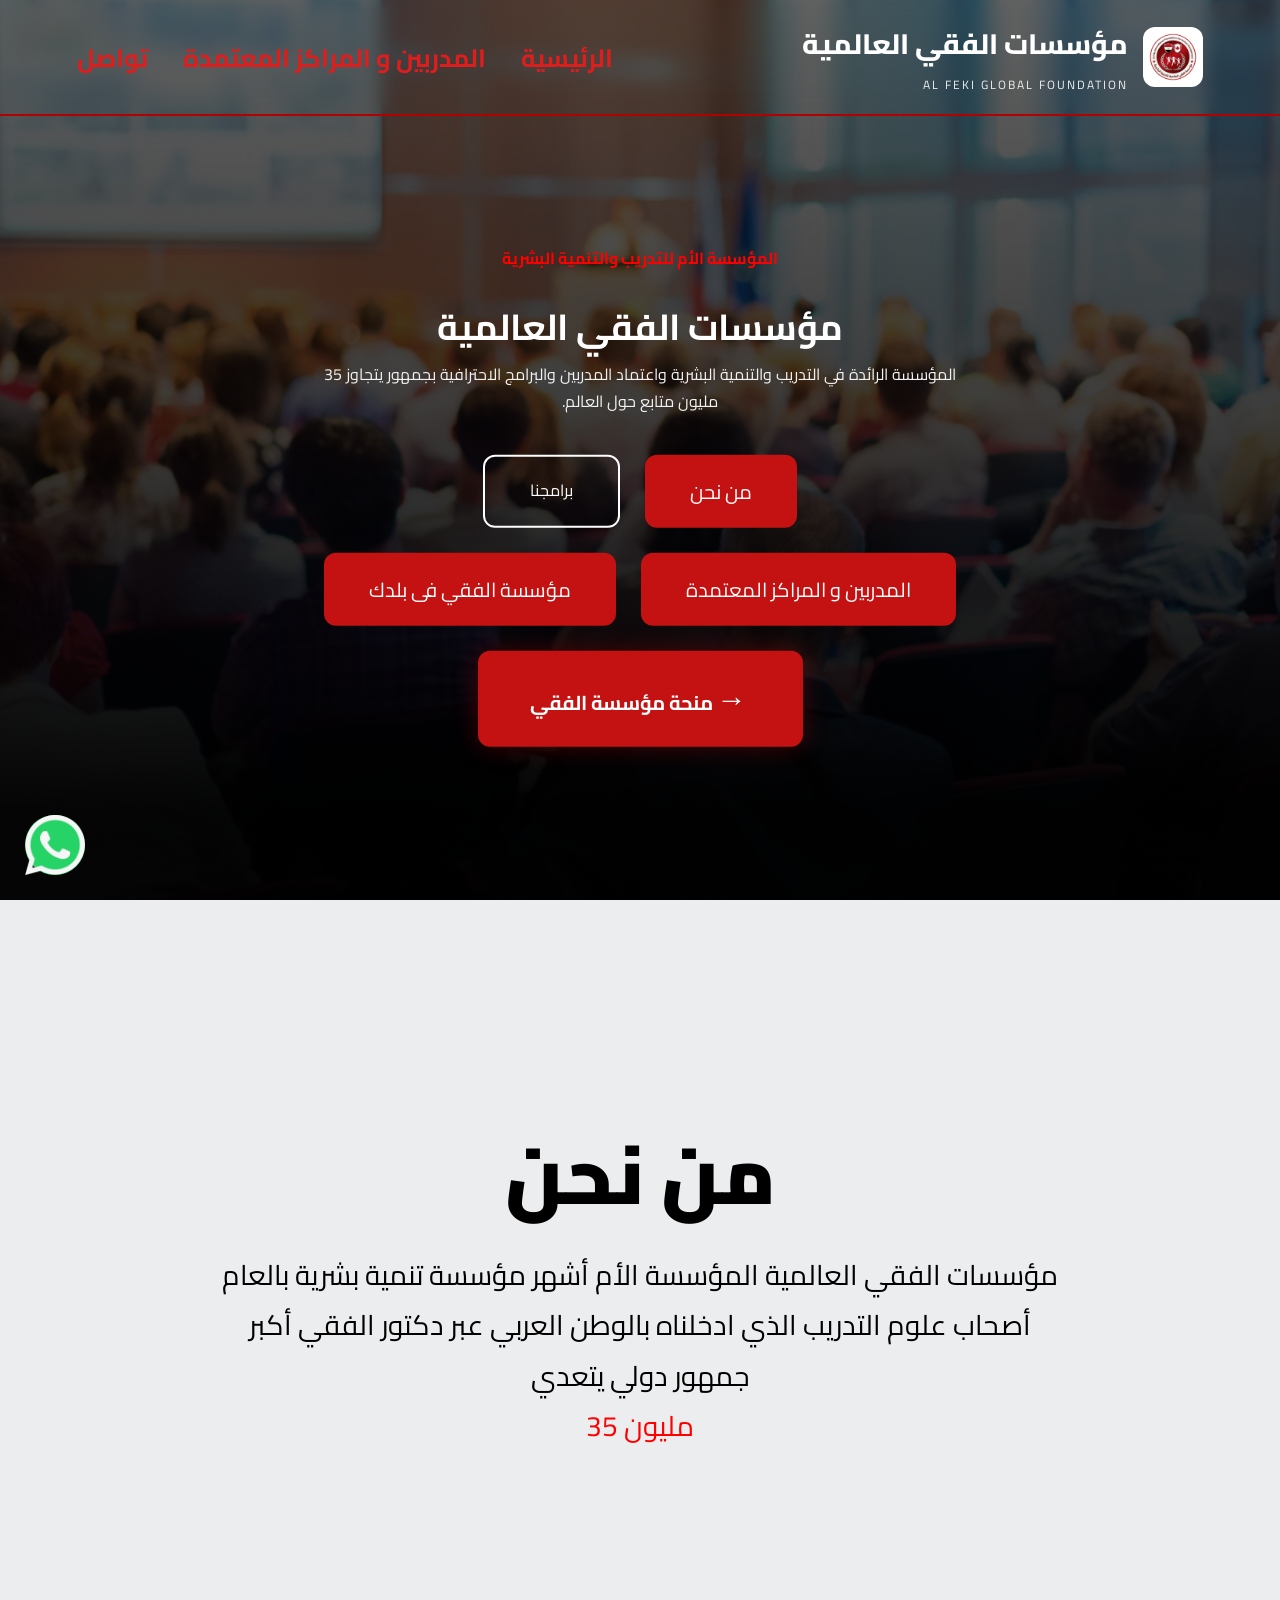
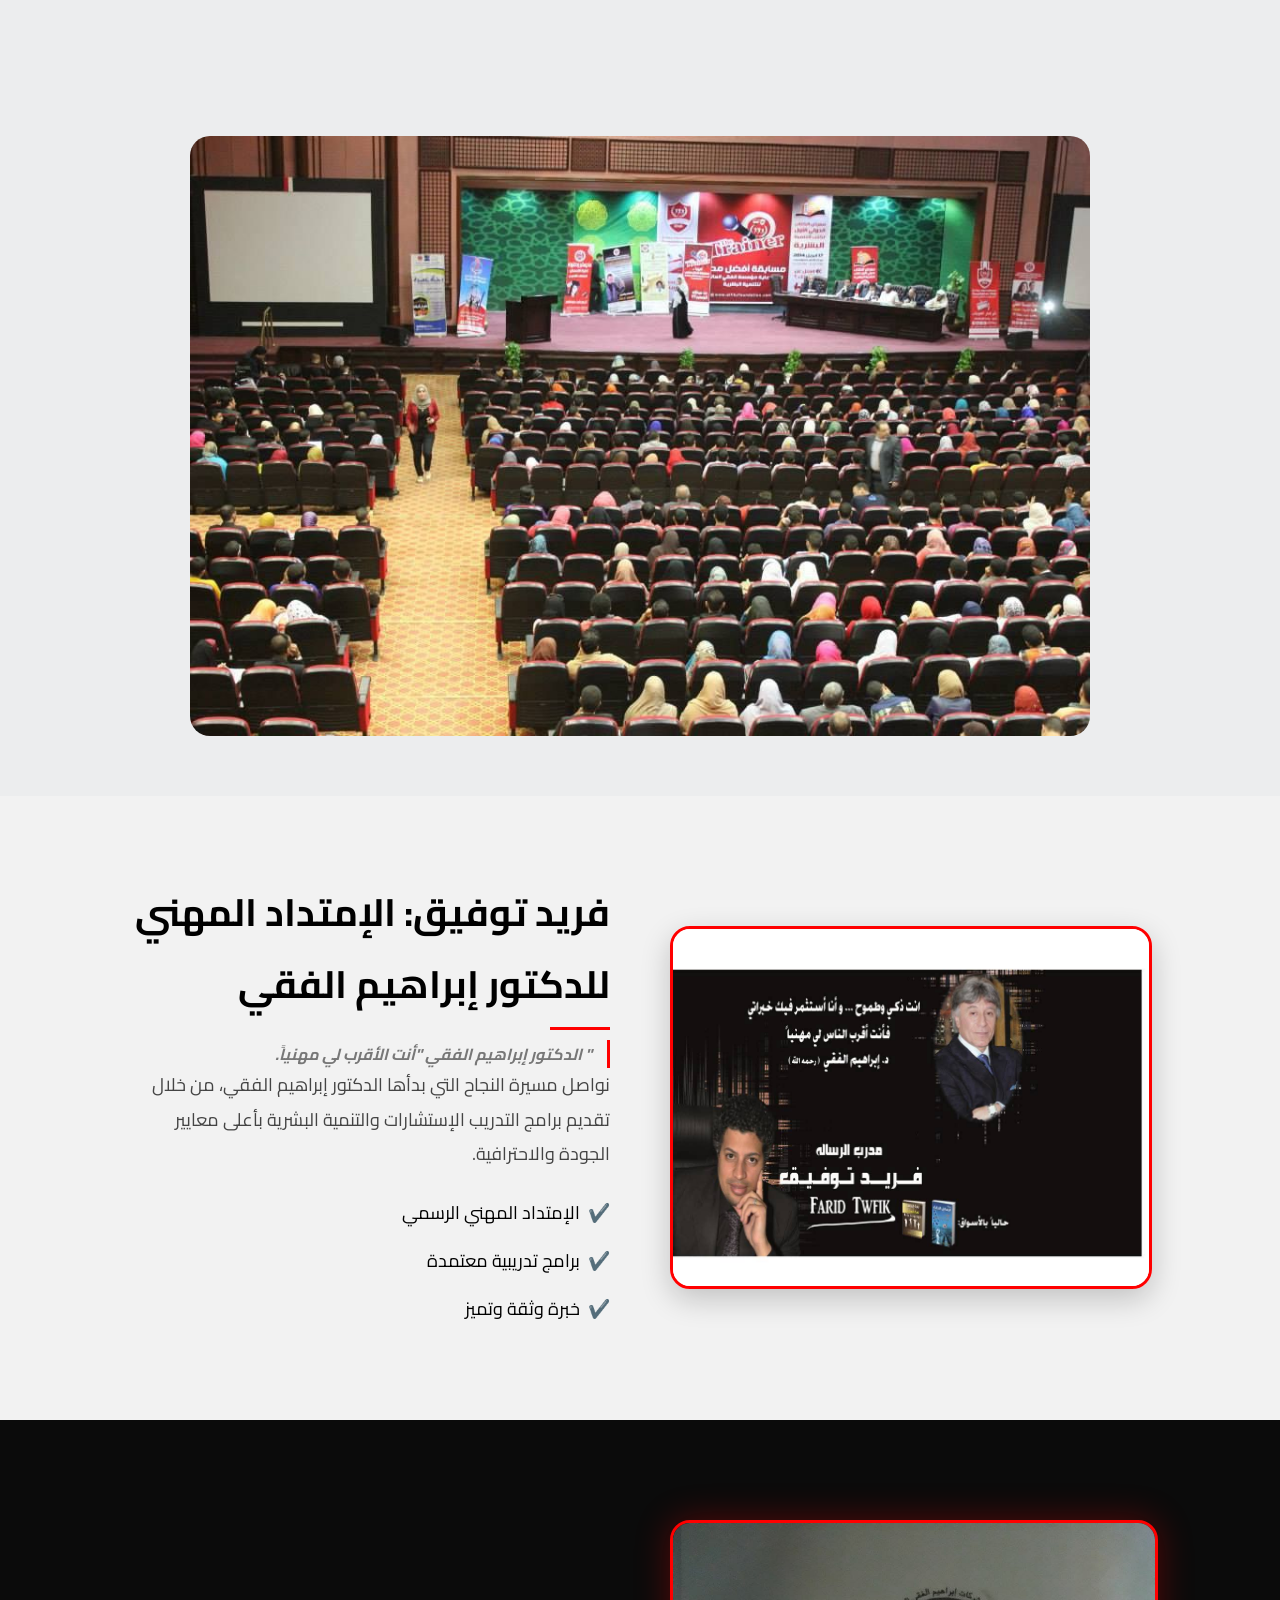
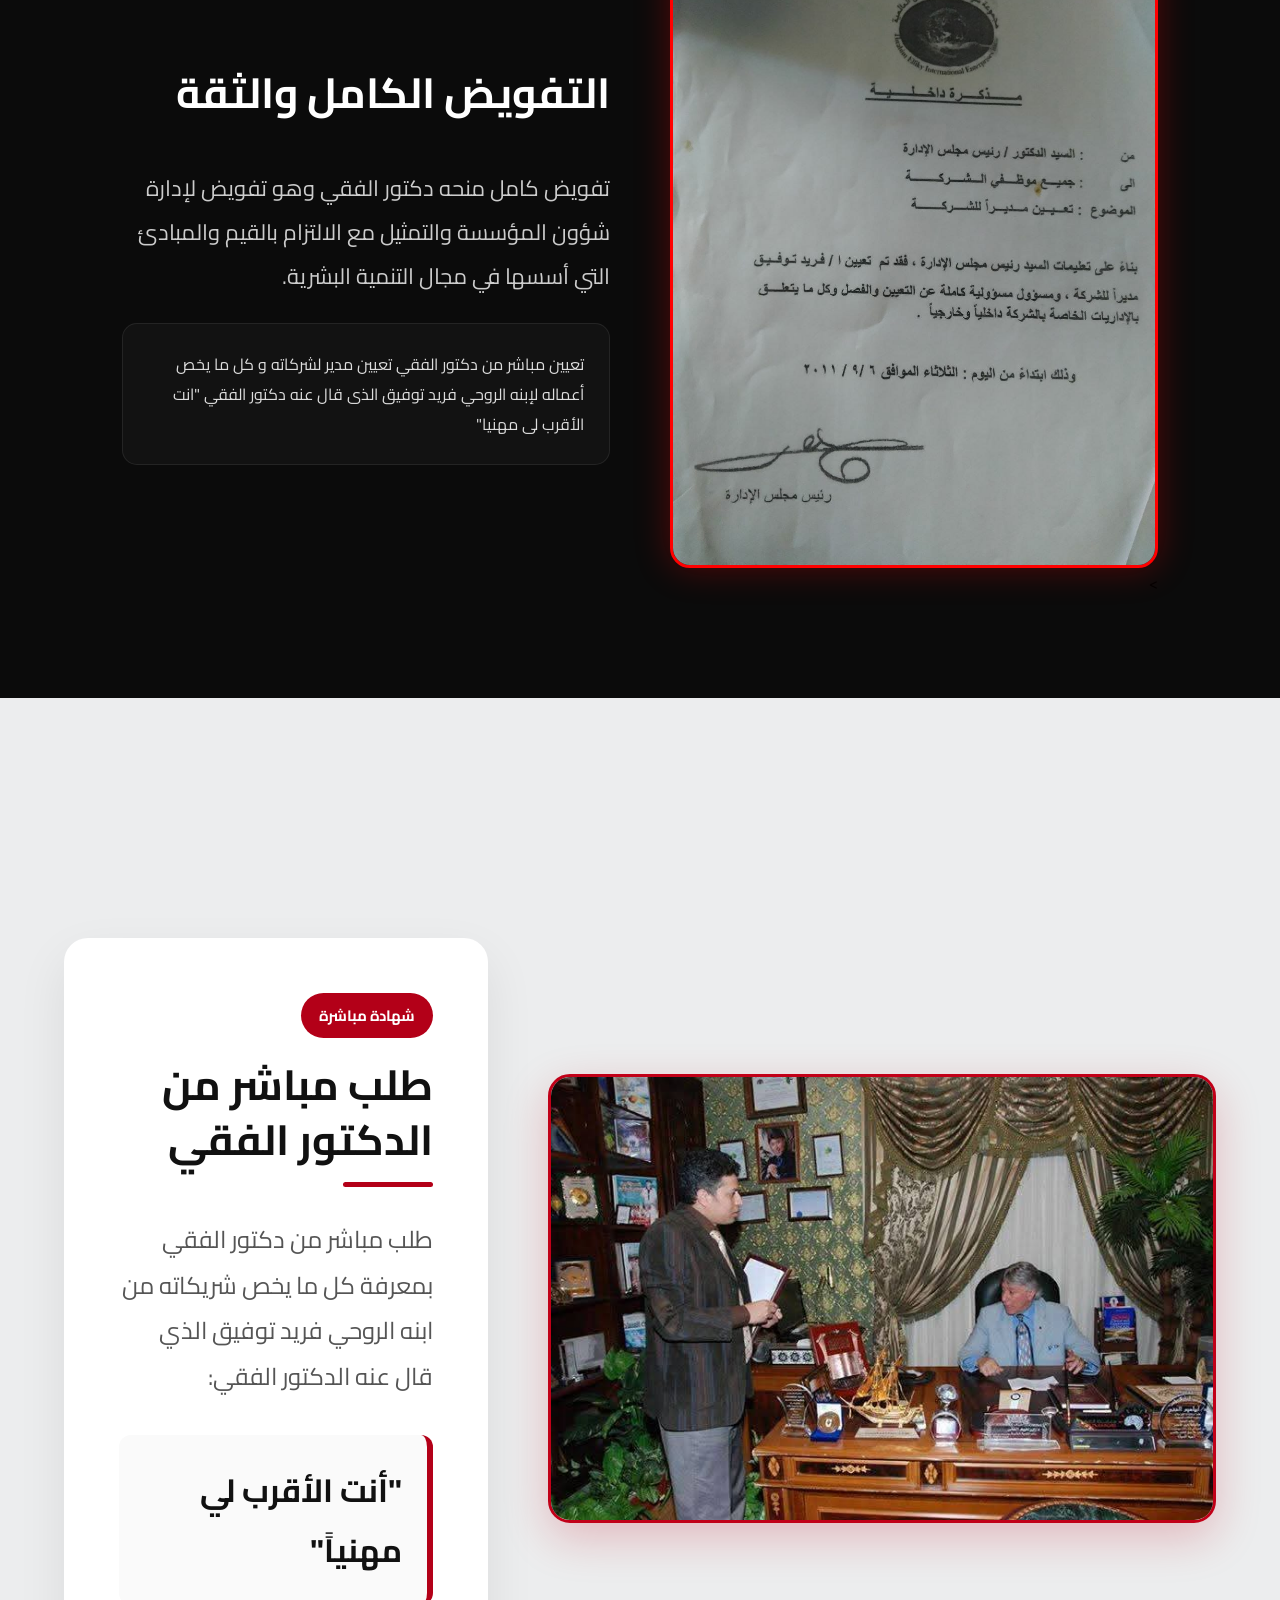
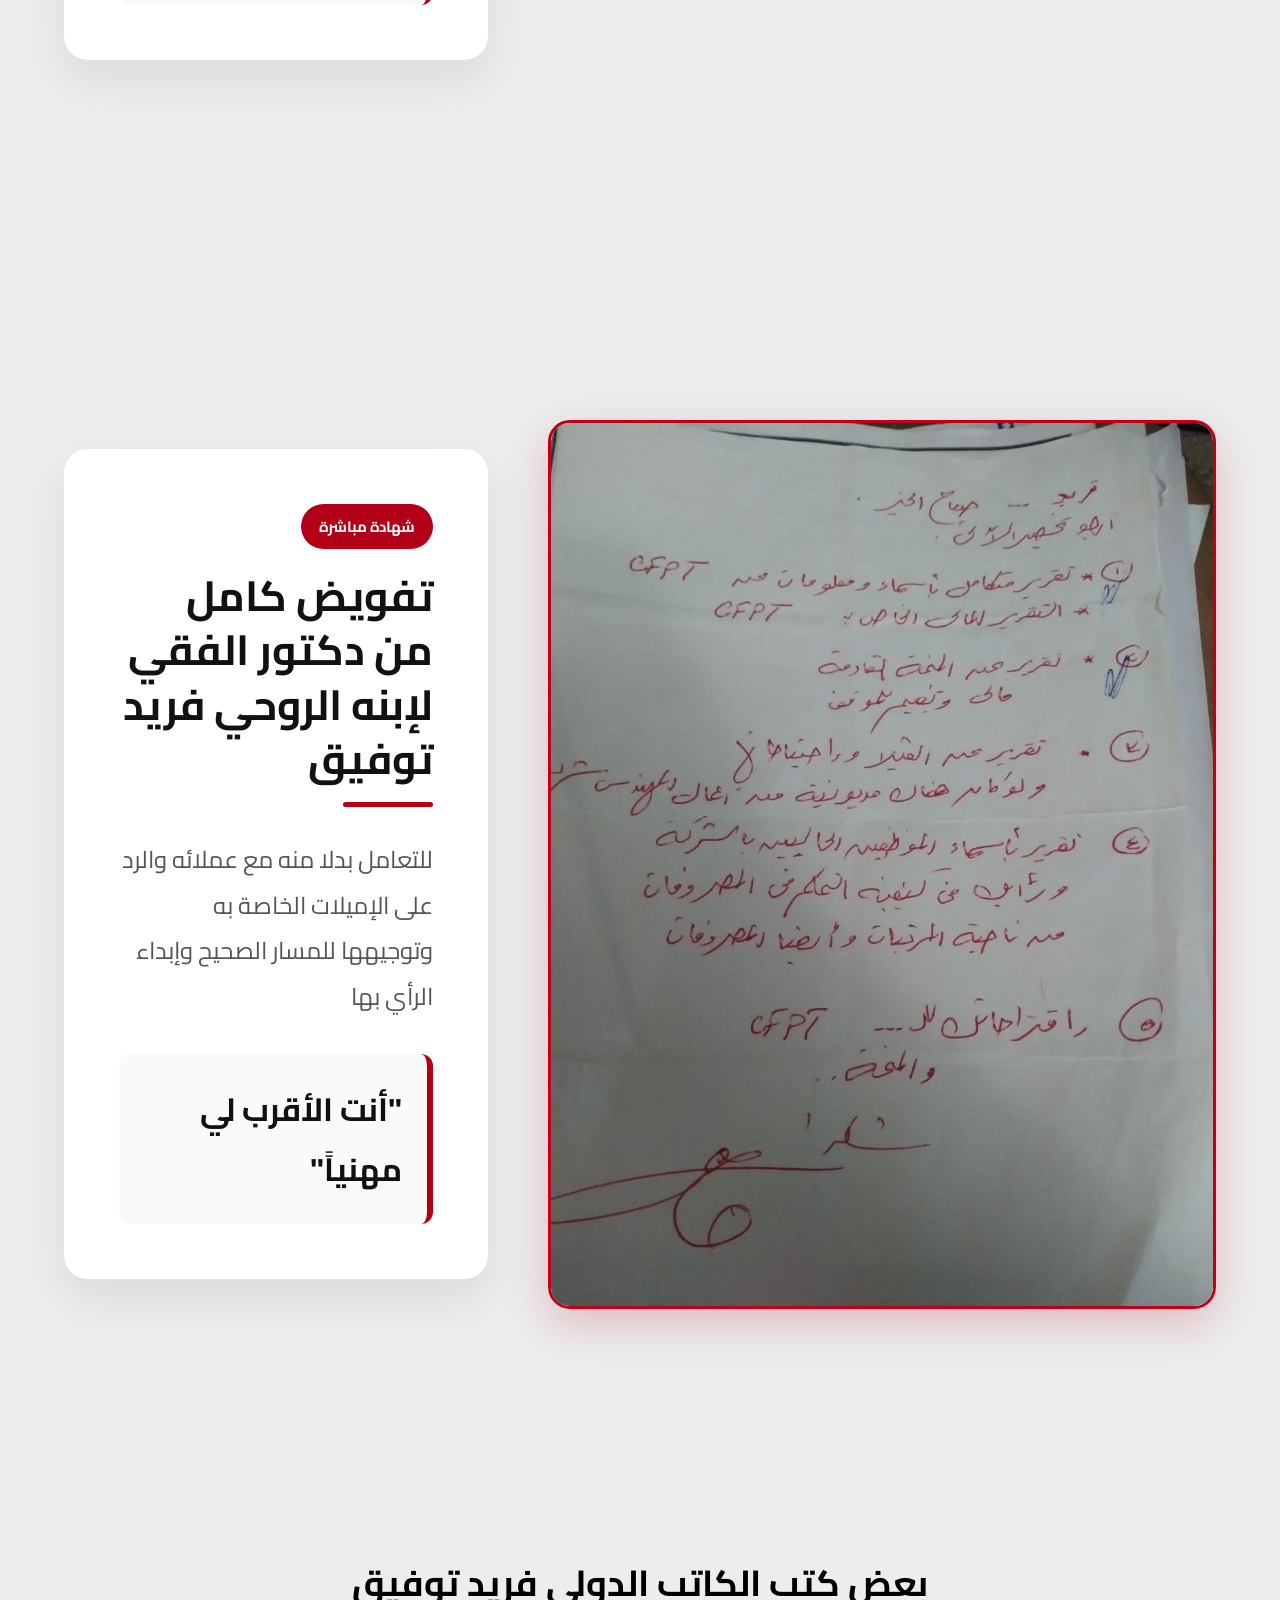
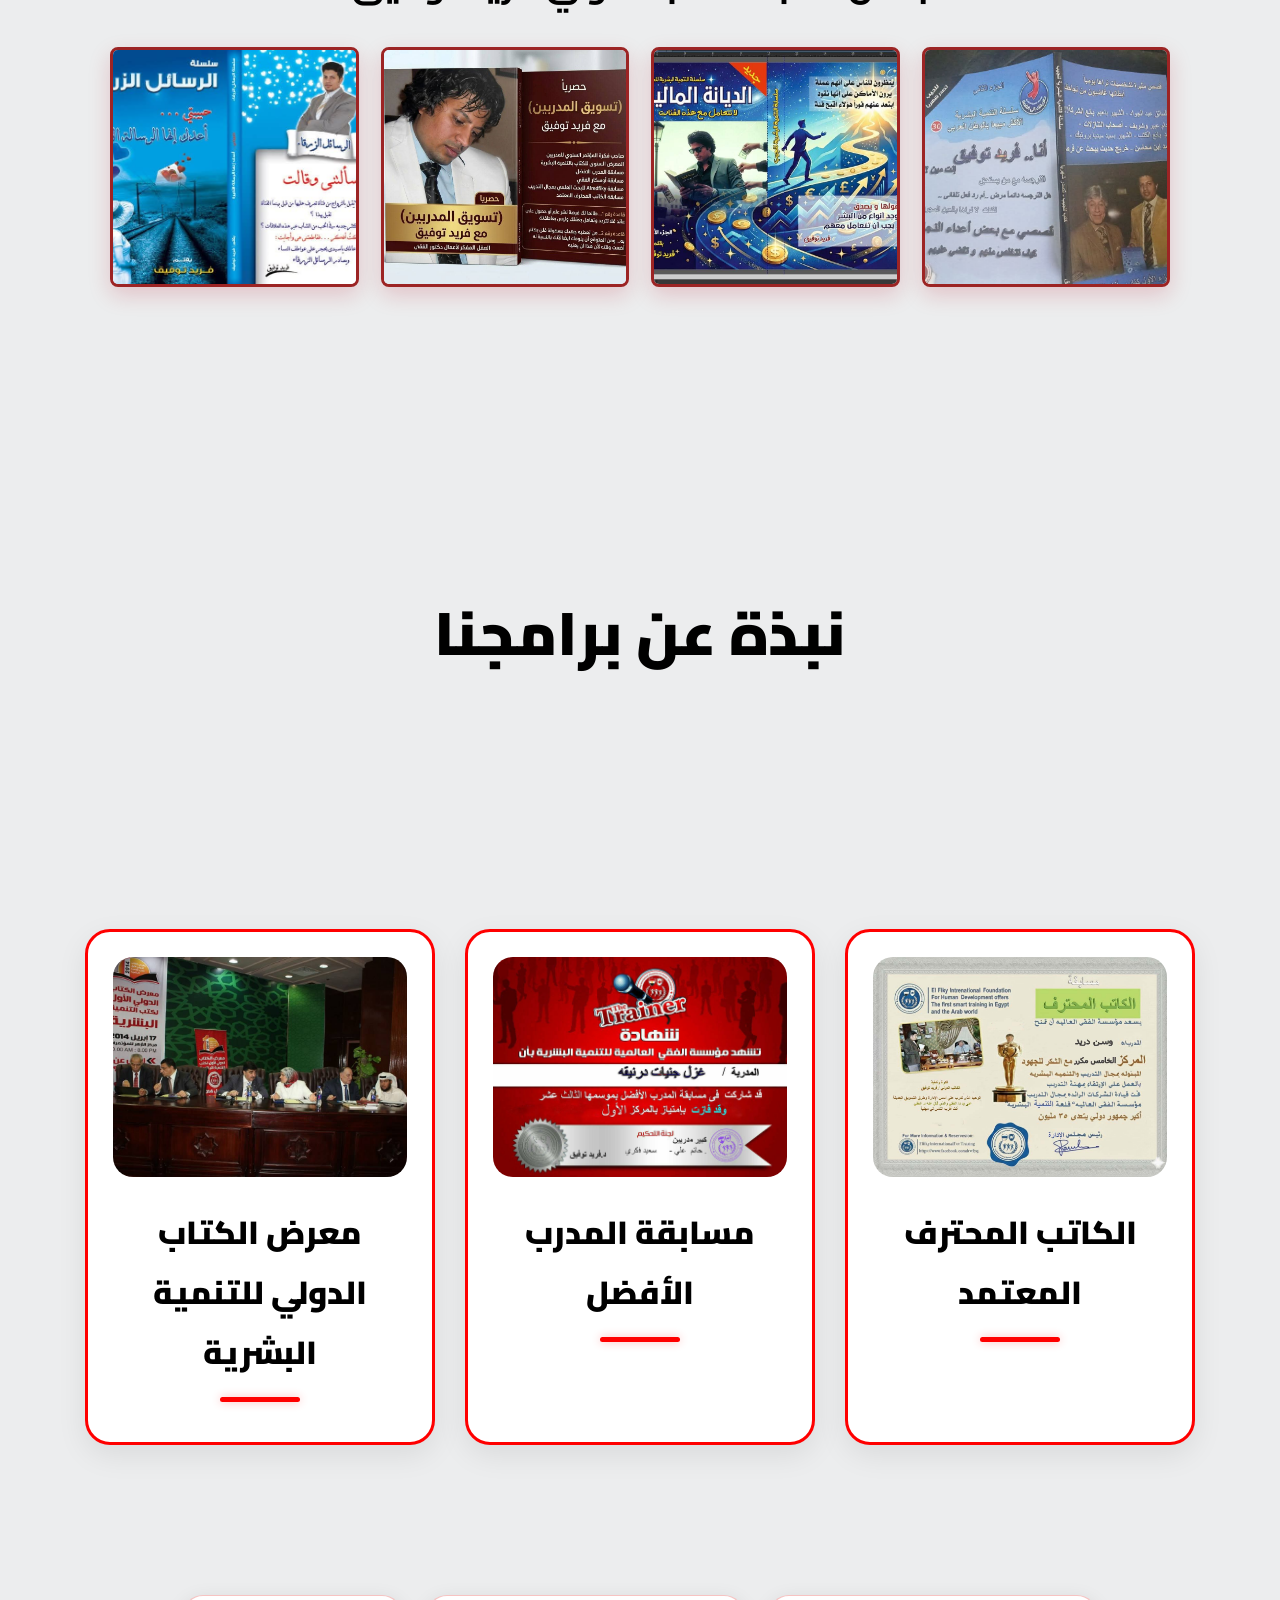
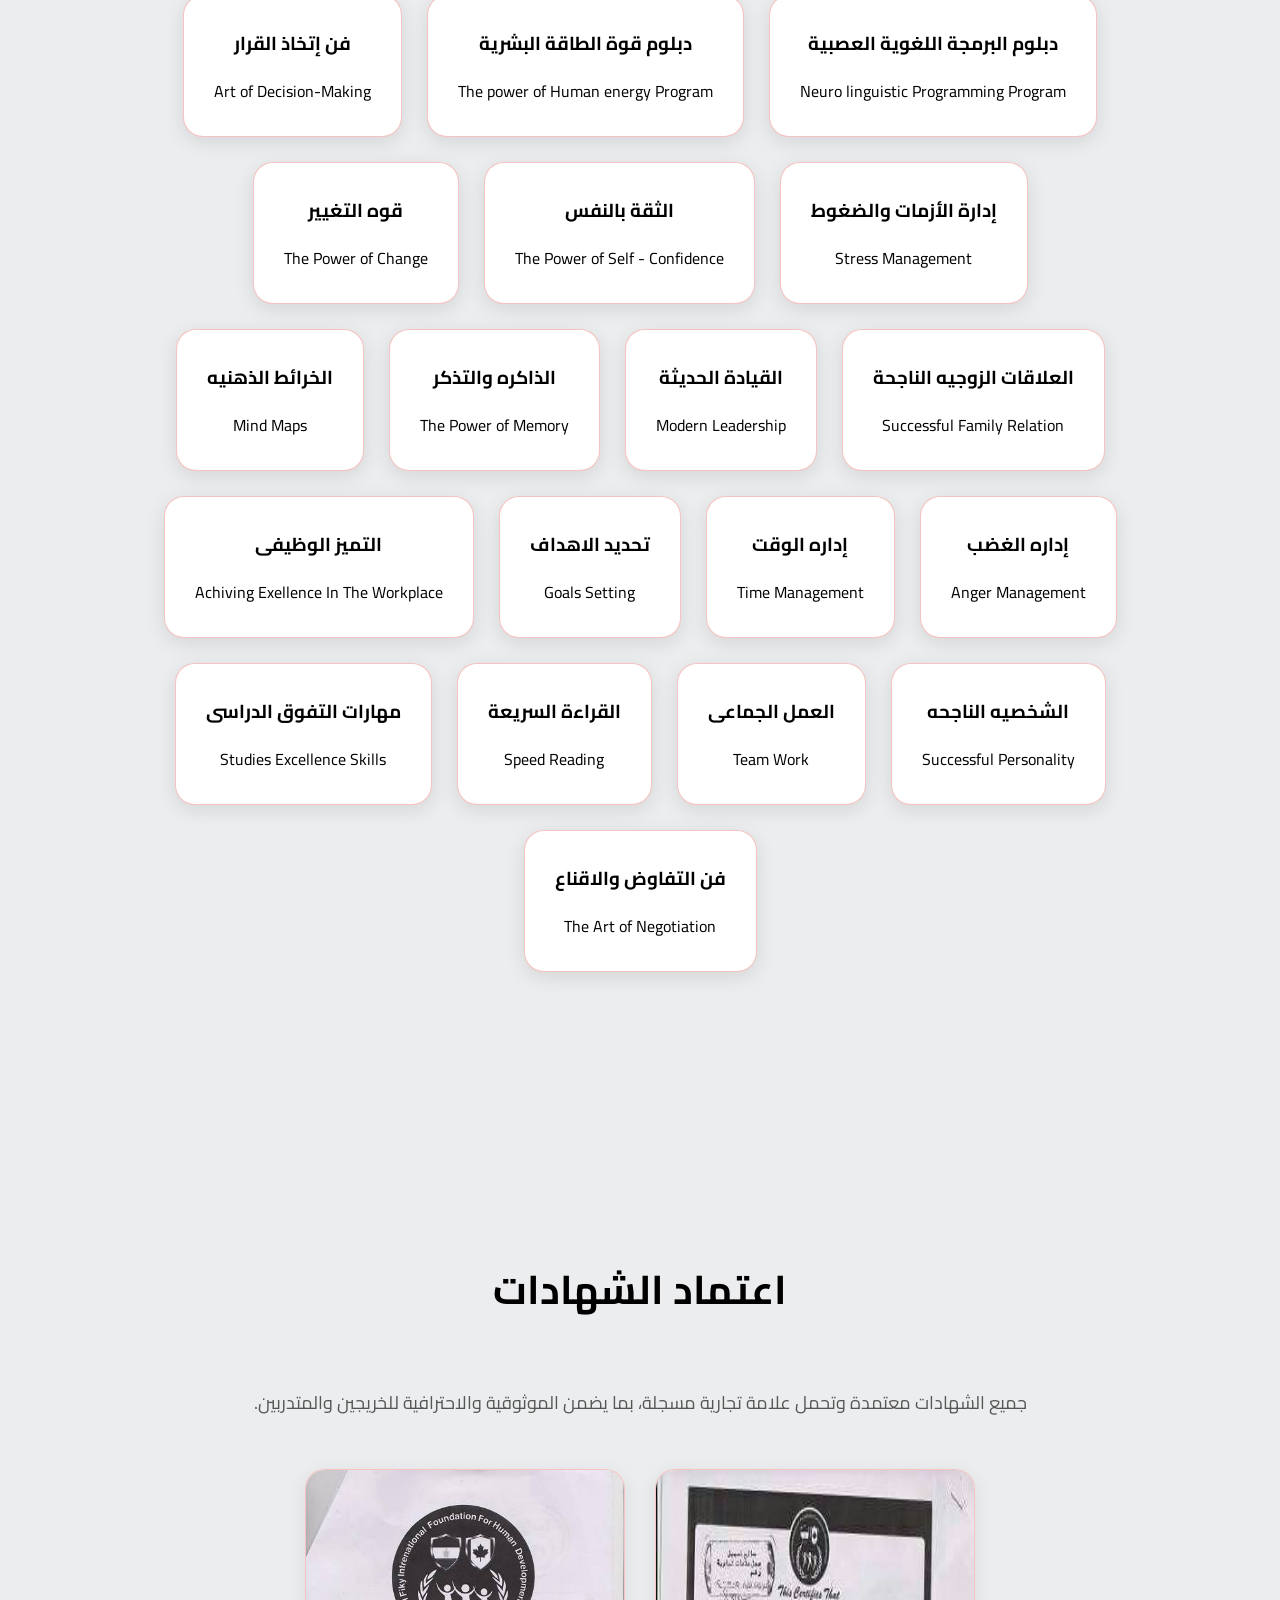
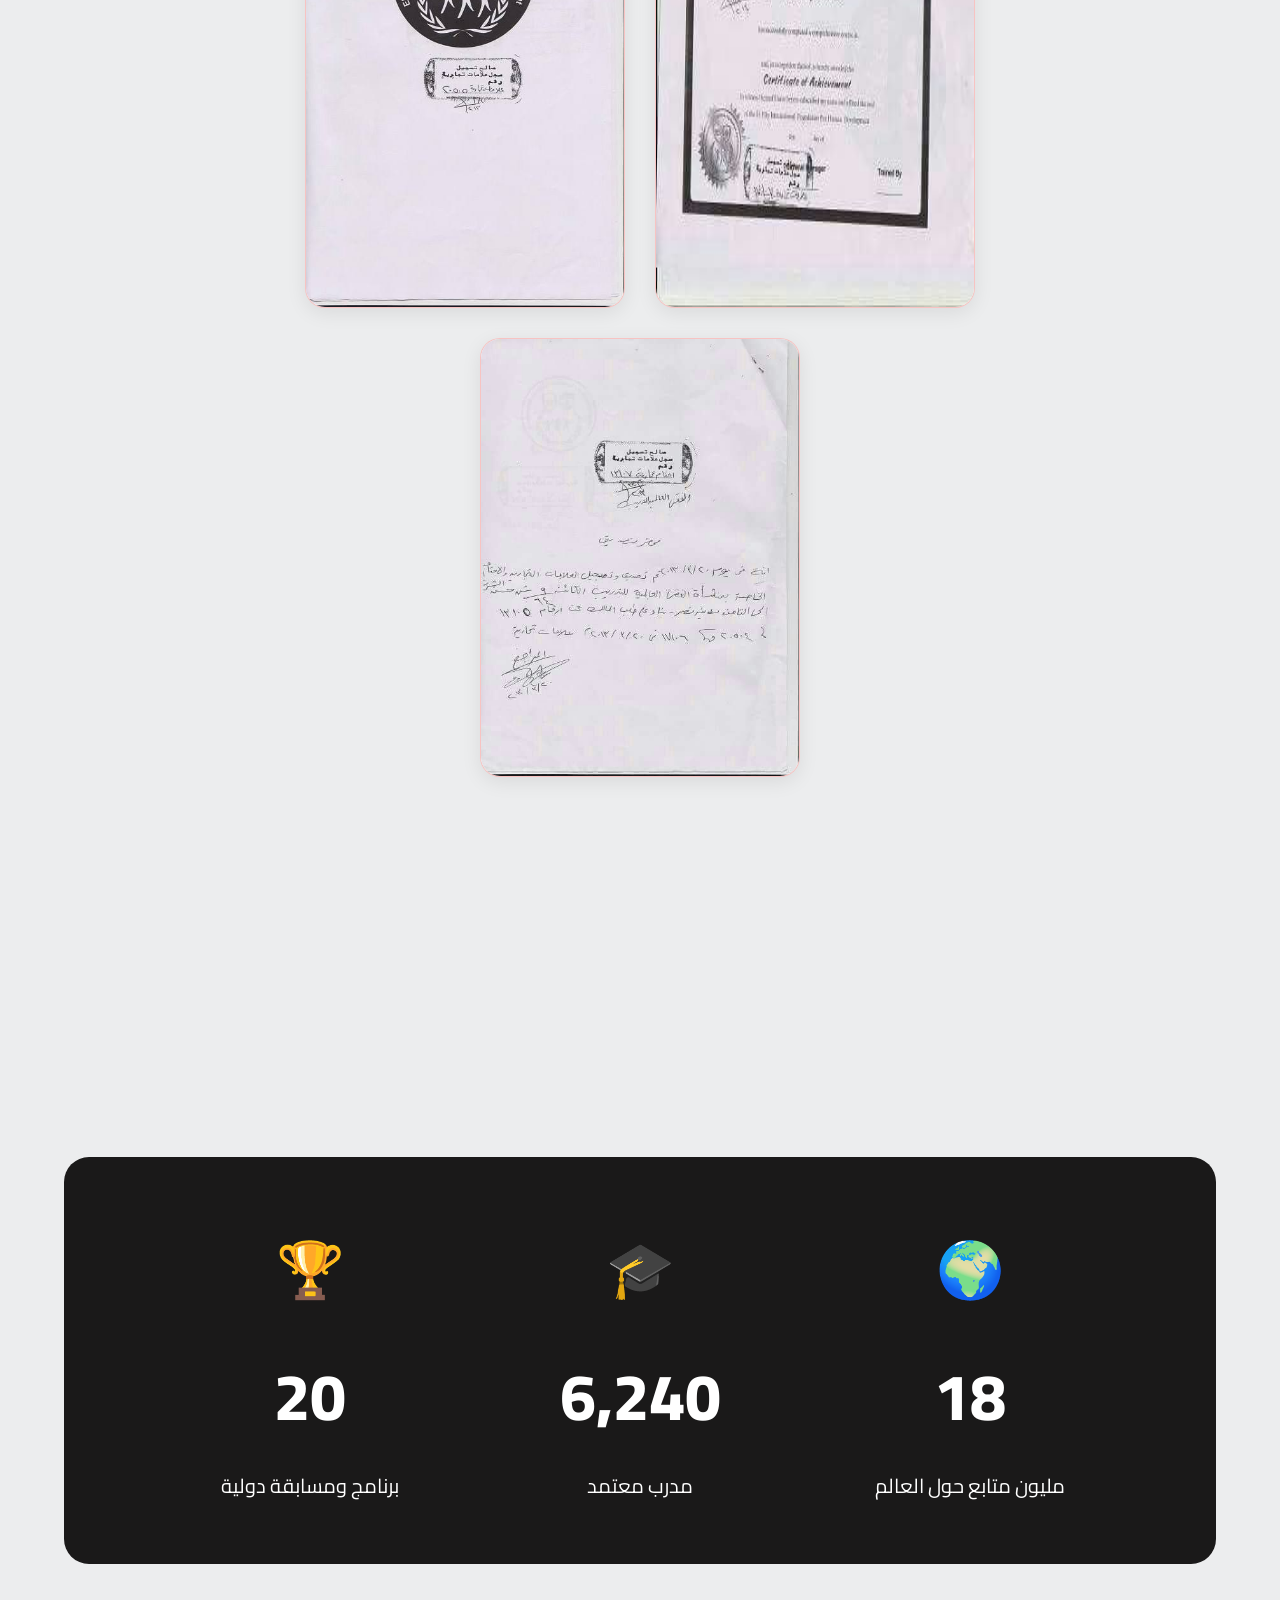
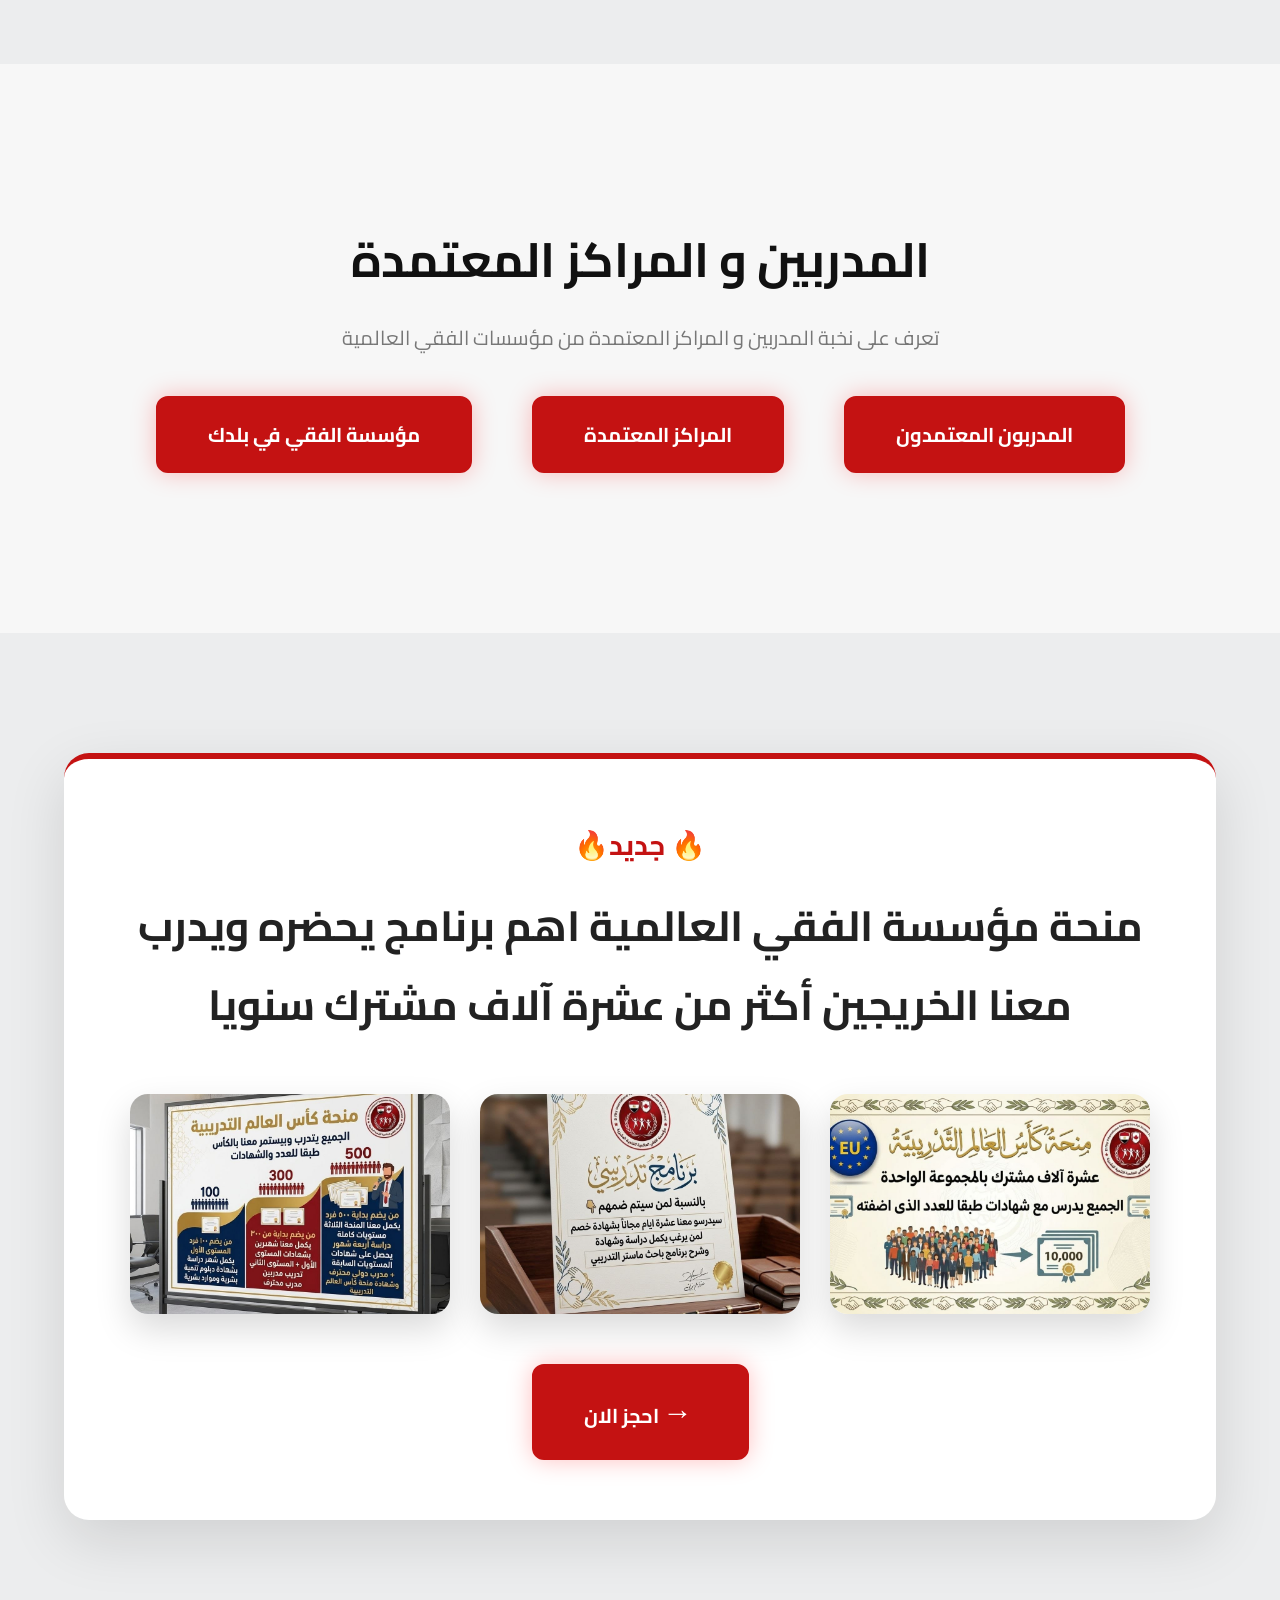
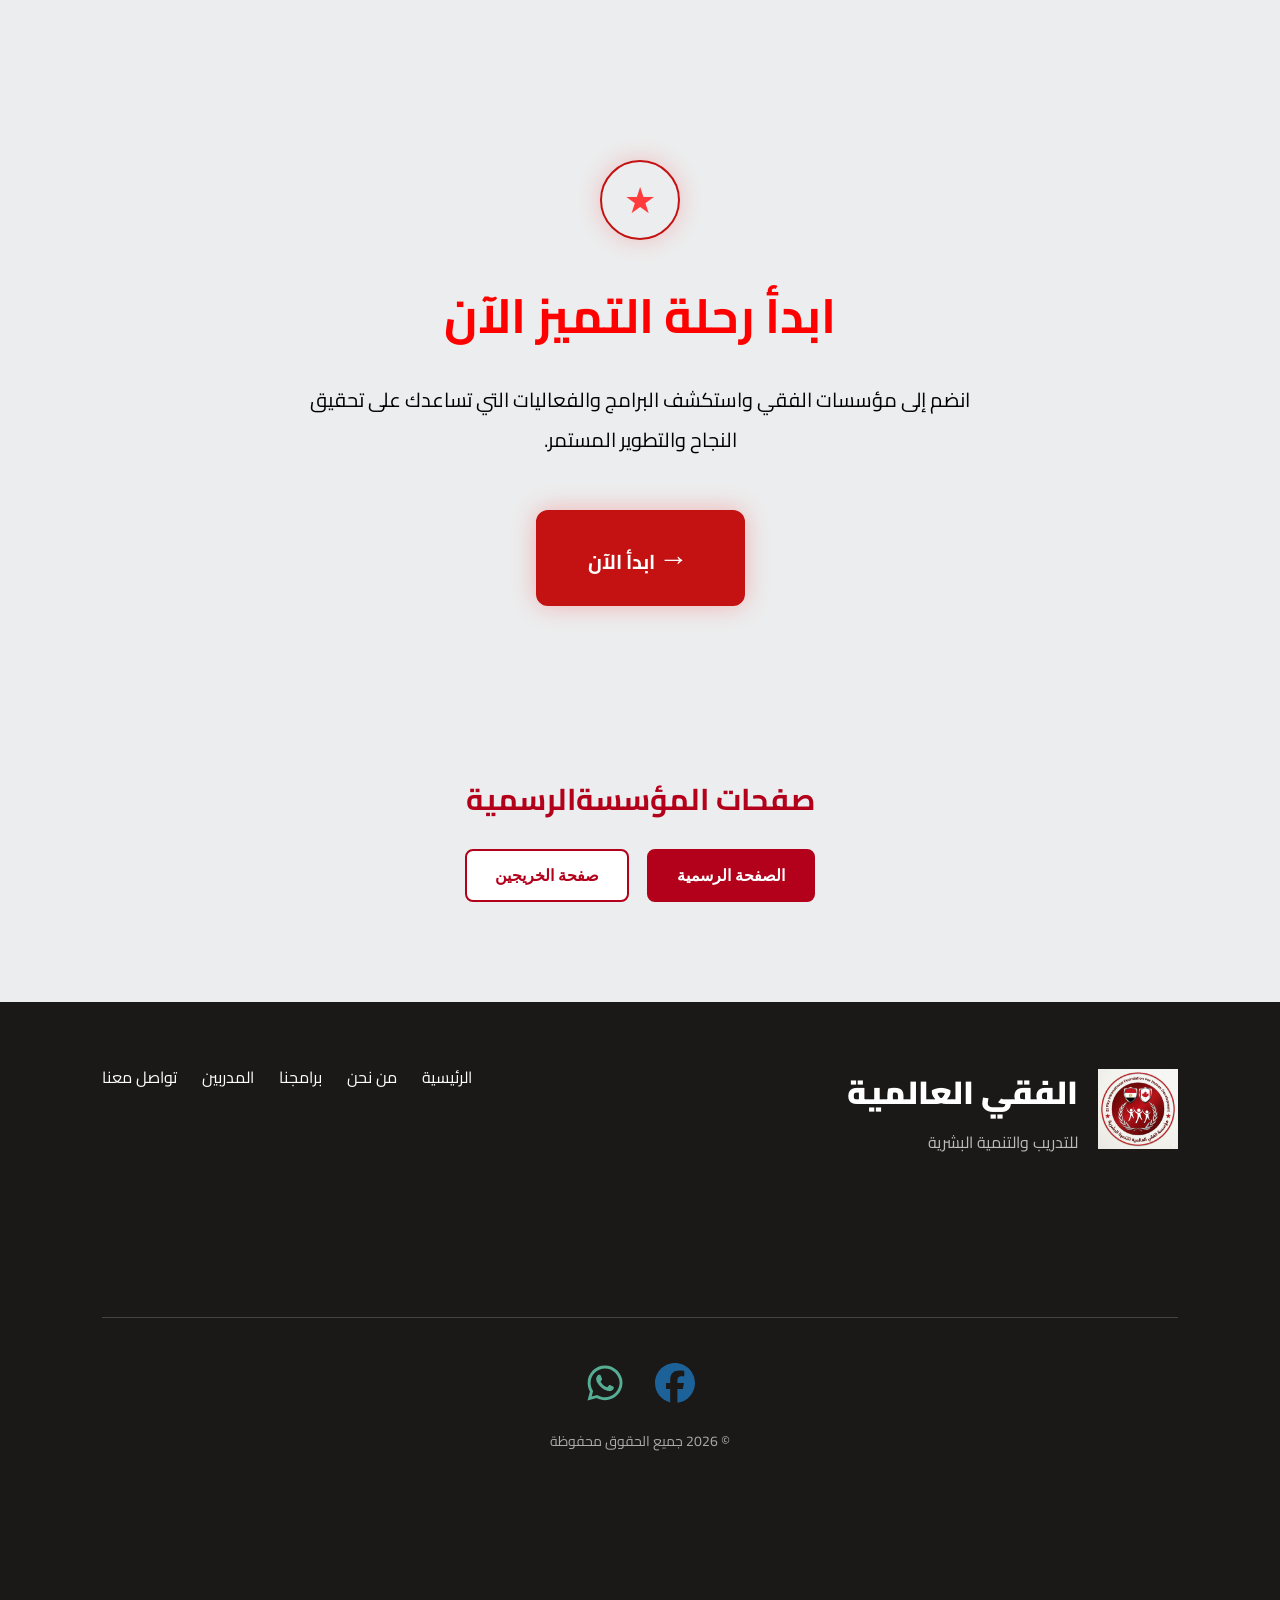
==== commit 715b218d: "Add files via upload" ====
--- a/index.html
+++ b/index.html
@@ -138,7 +138,7 @@
 
             <a href="مؤسسة الفقي في بلدك.html" class="hero-btn">مؤسسة الفقي فى بلدك</a>
 
-    <a href="trainer-of-trainers.html" class="cta-btn">    <span class="arrow">→</span>
+    <a href="tot.html" class="cta-btn">    <span class="arrow">→</span>
          منحة مؤسسة الفقي
 
        
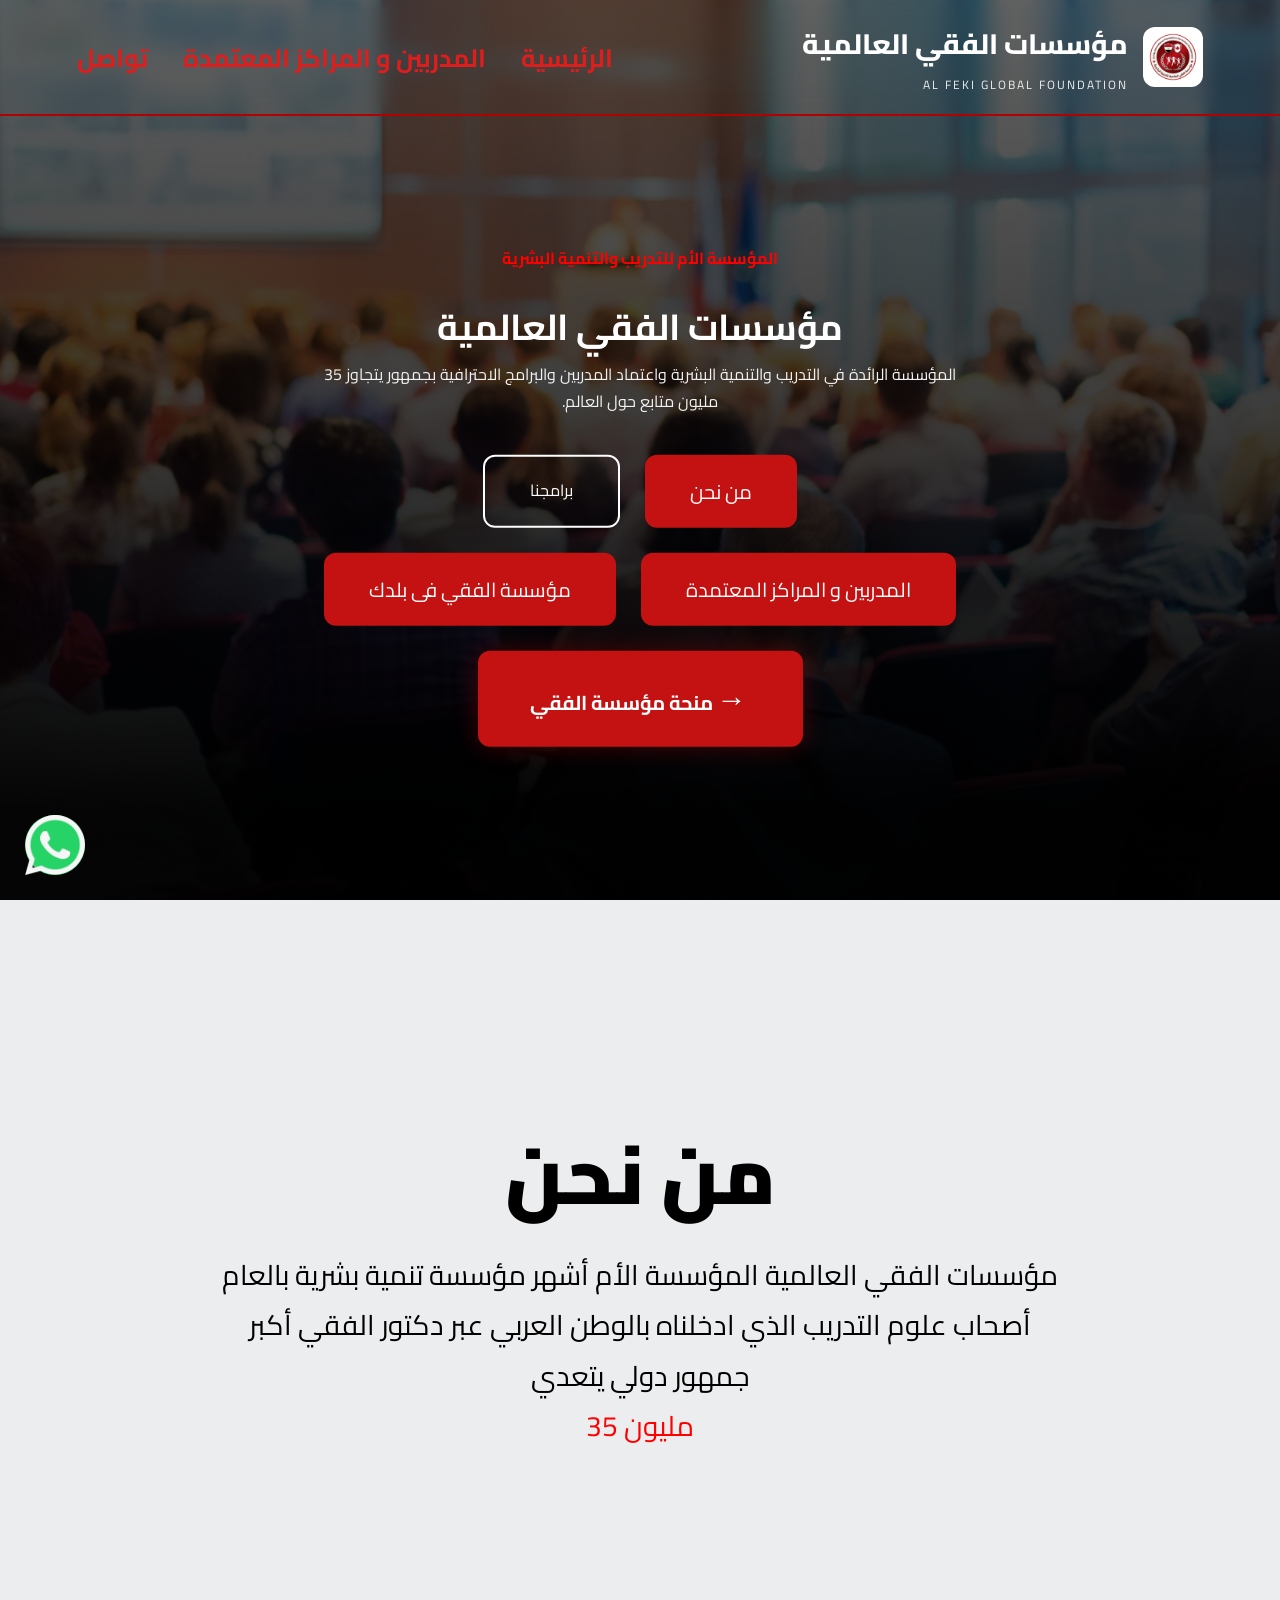
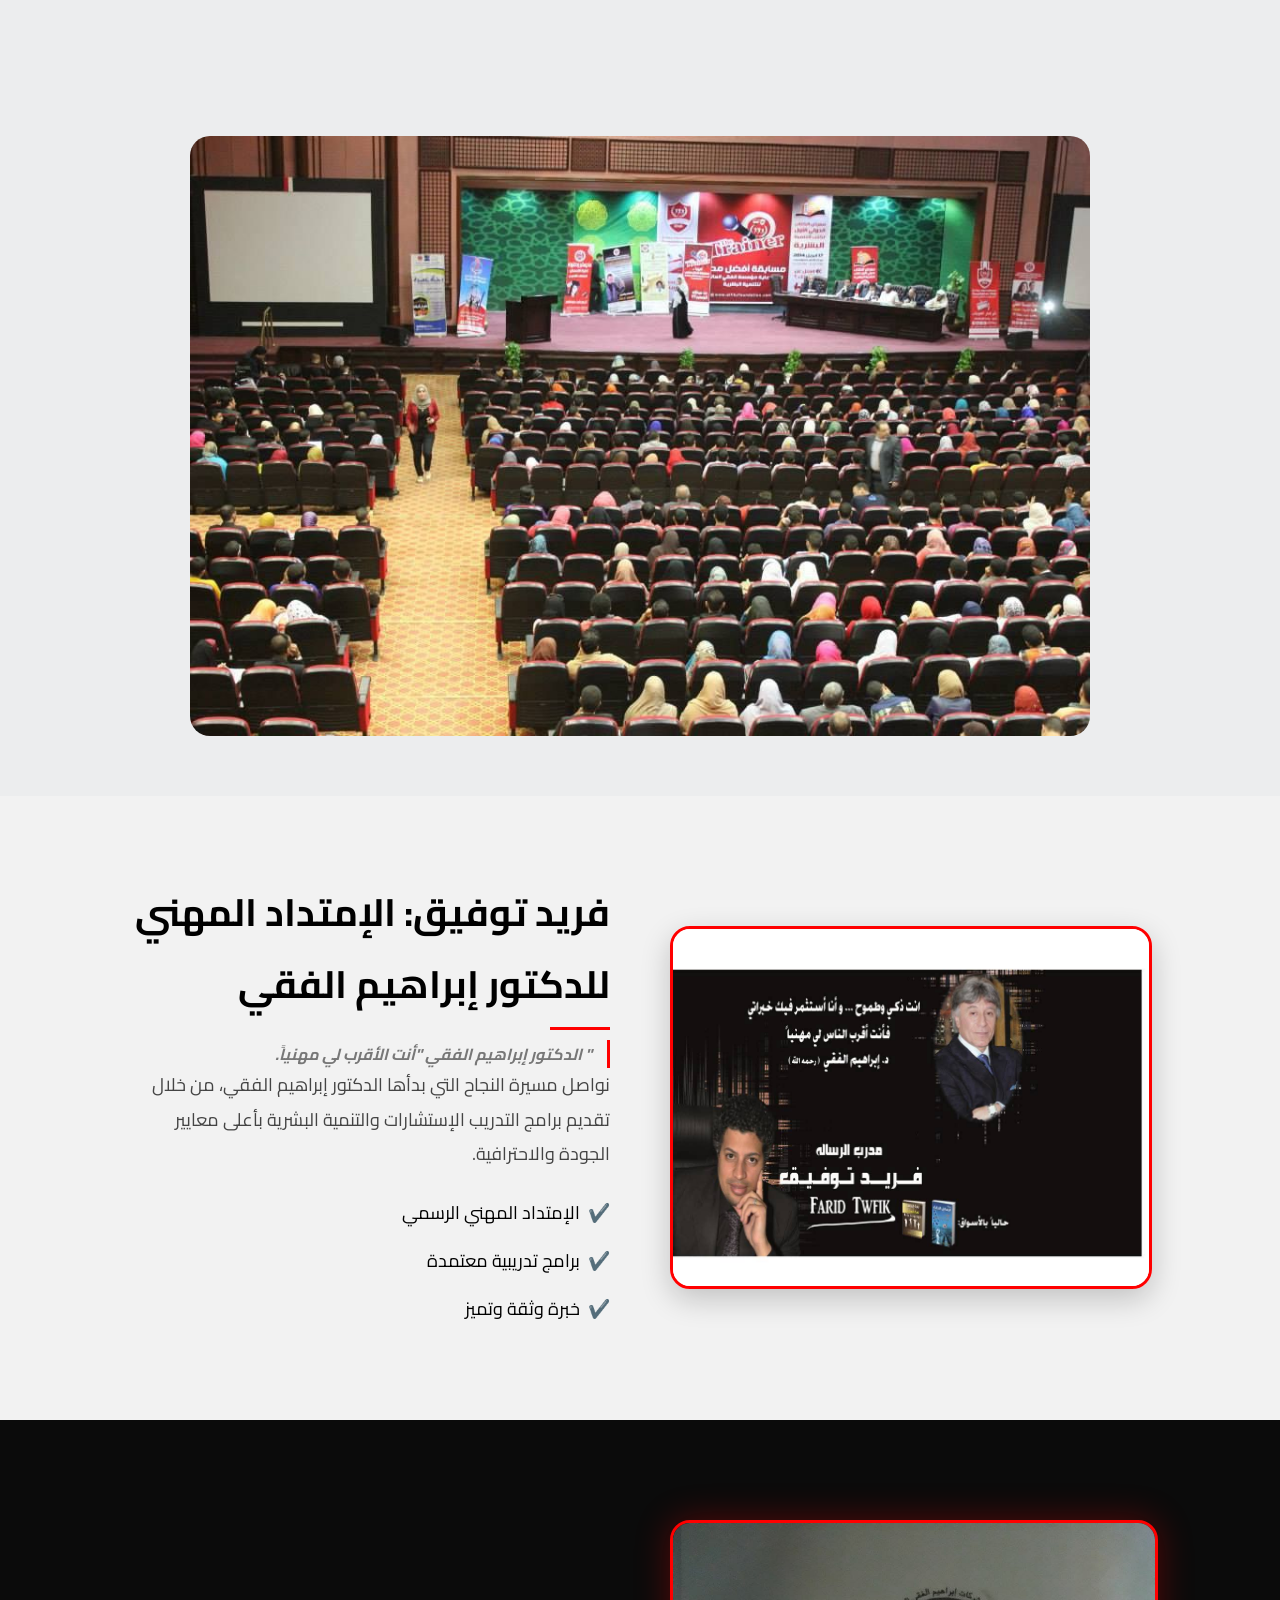
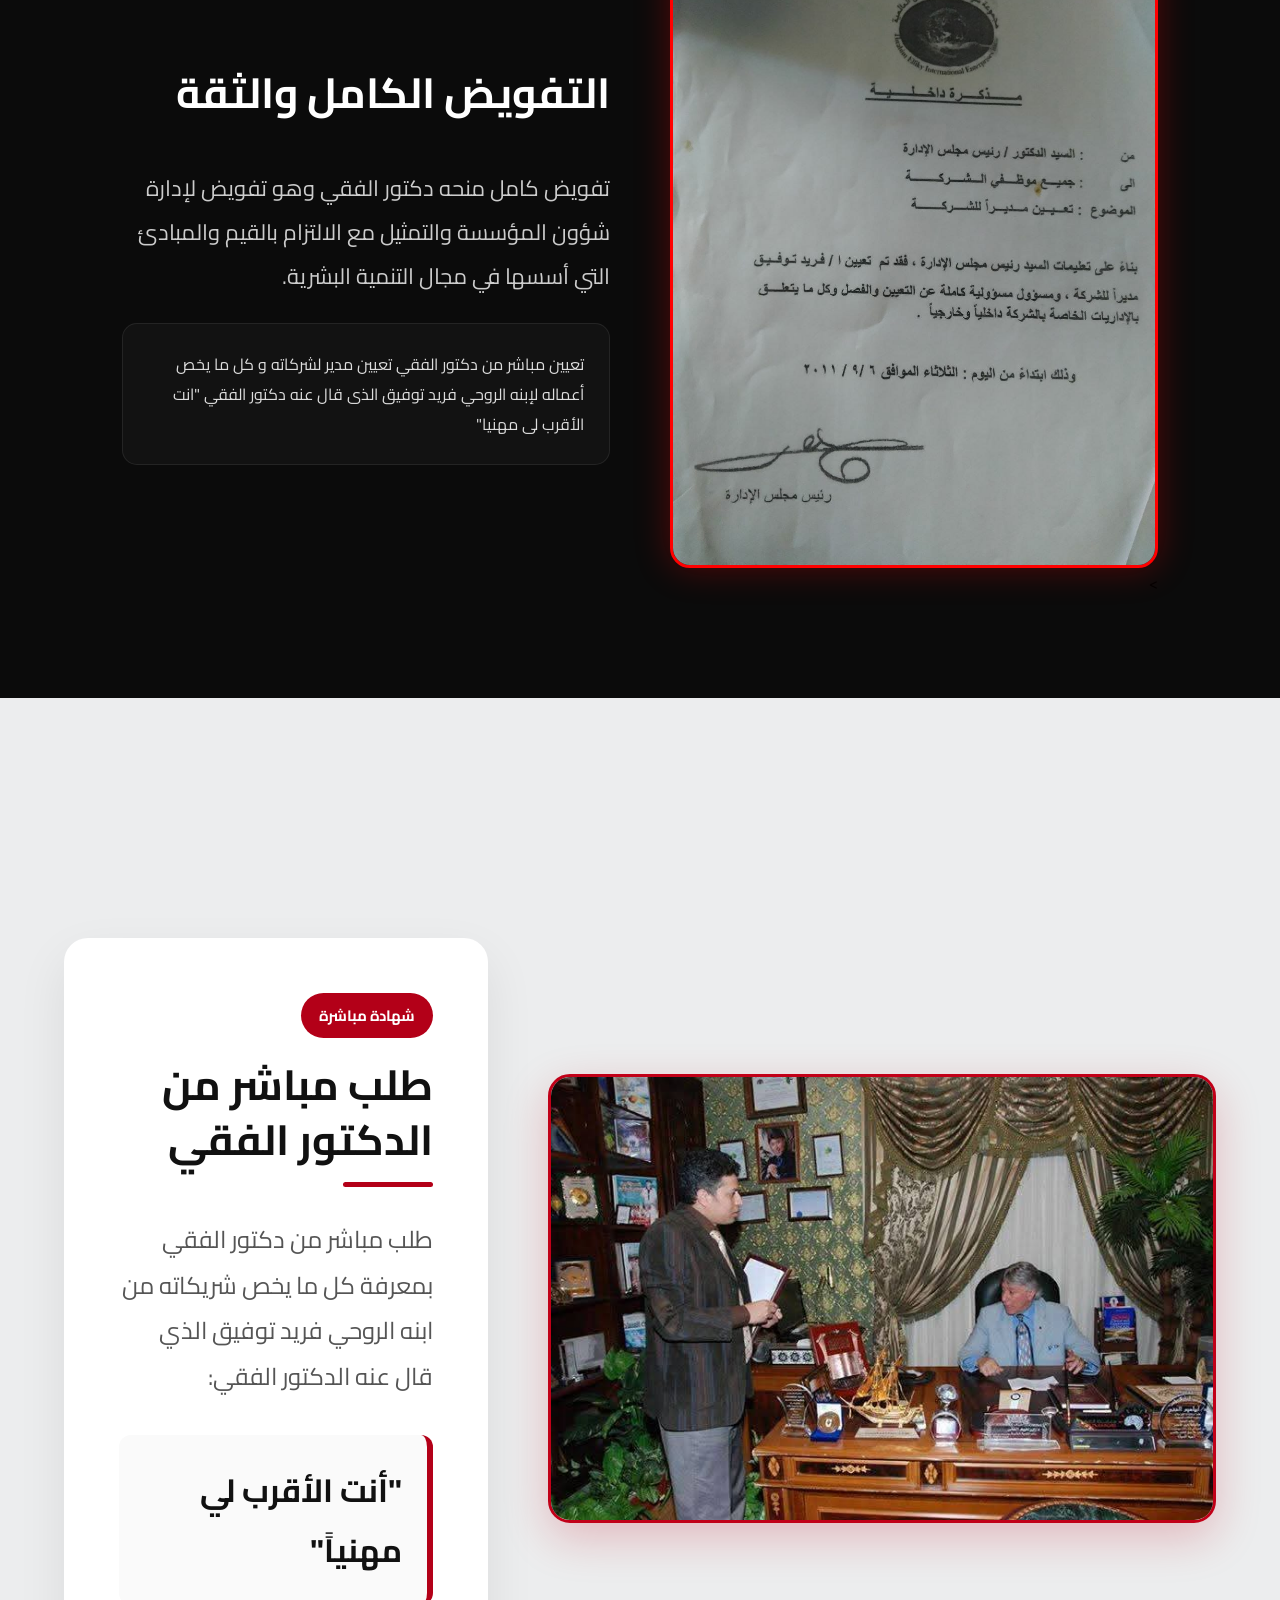
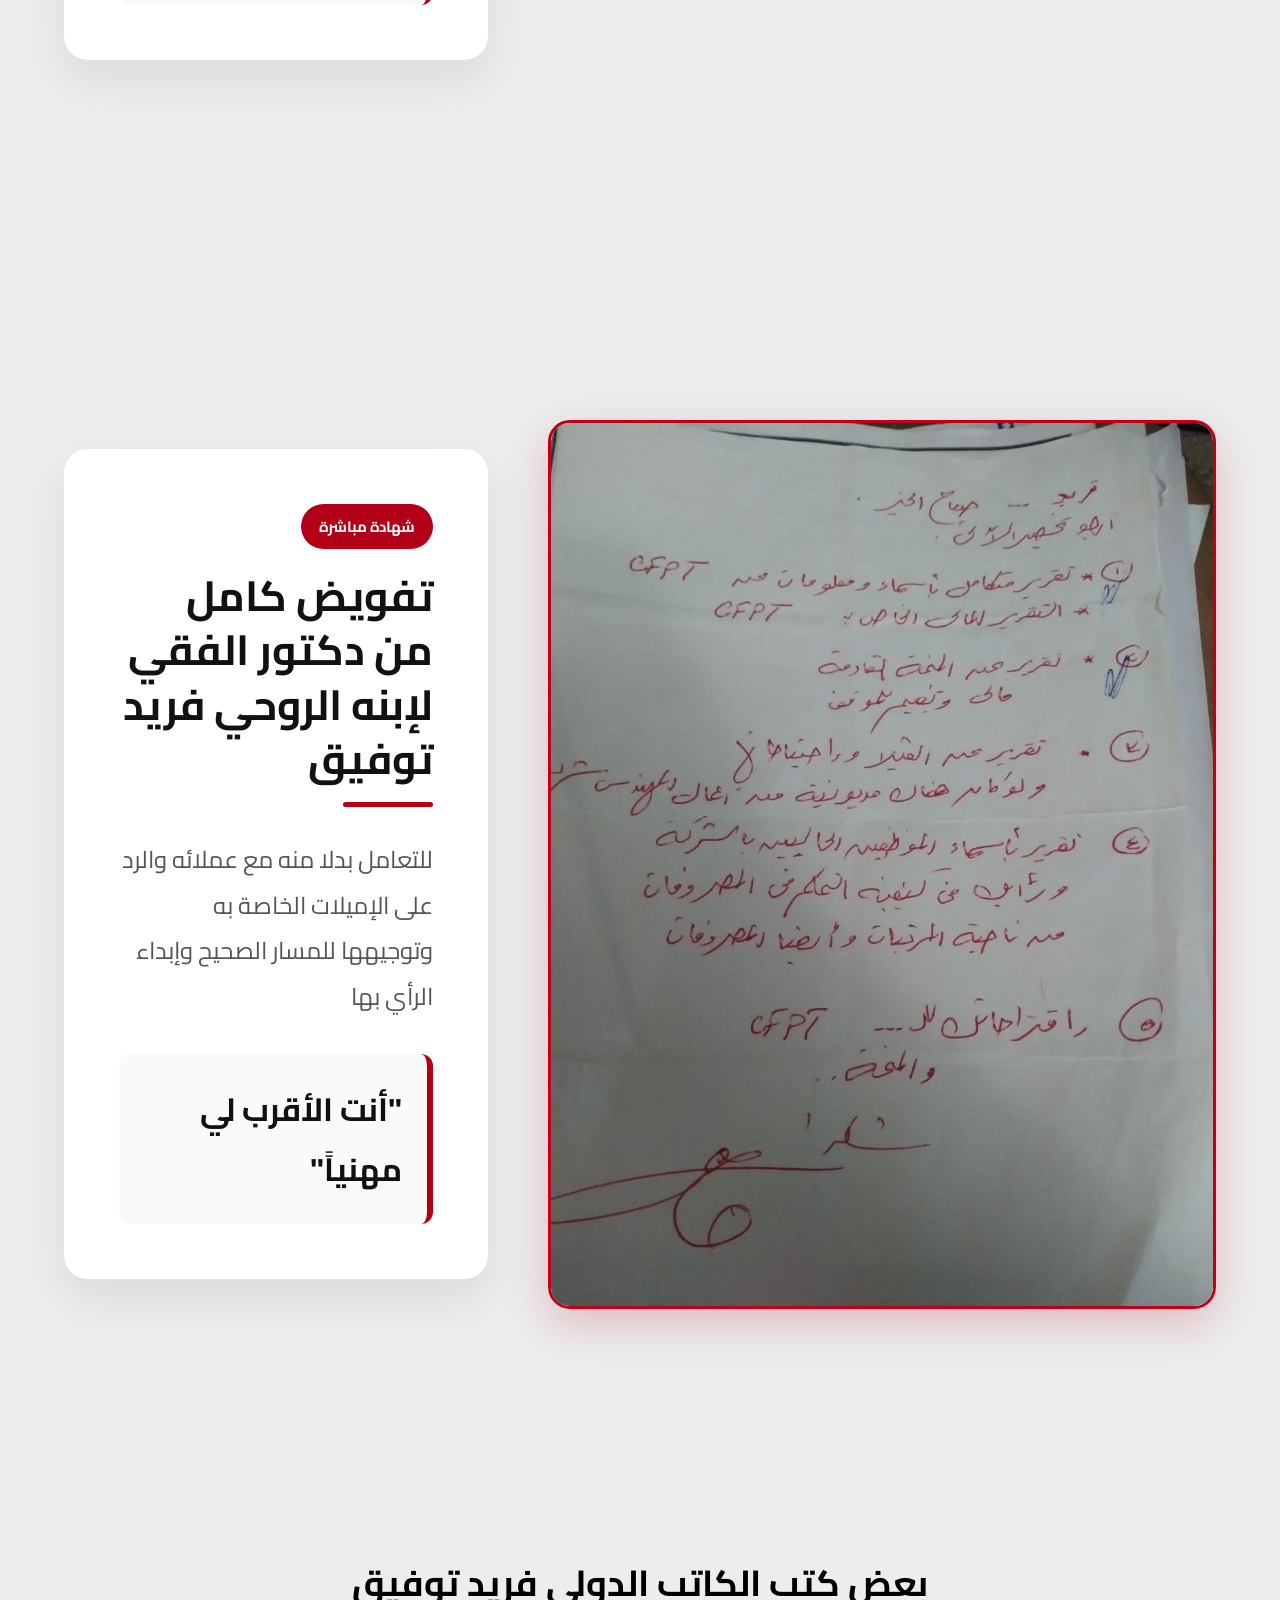
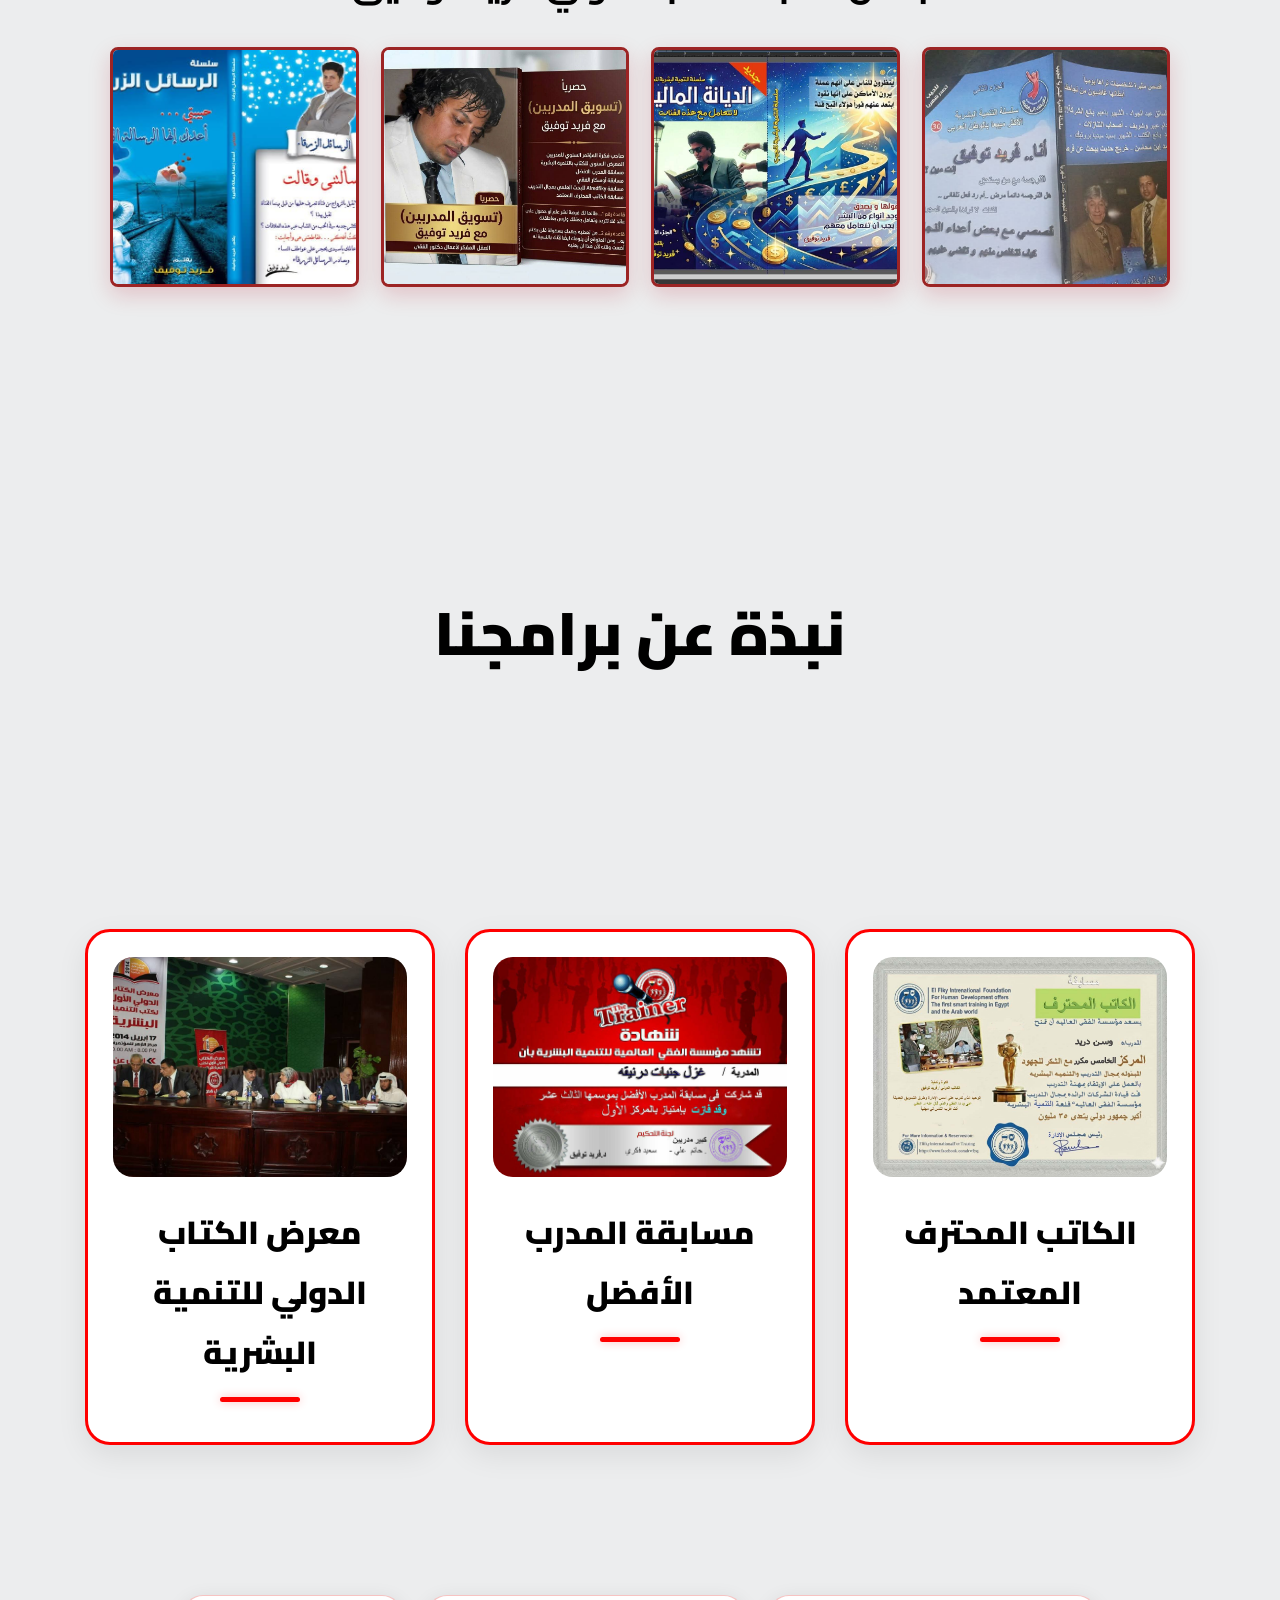
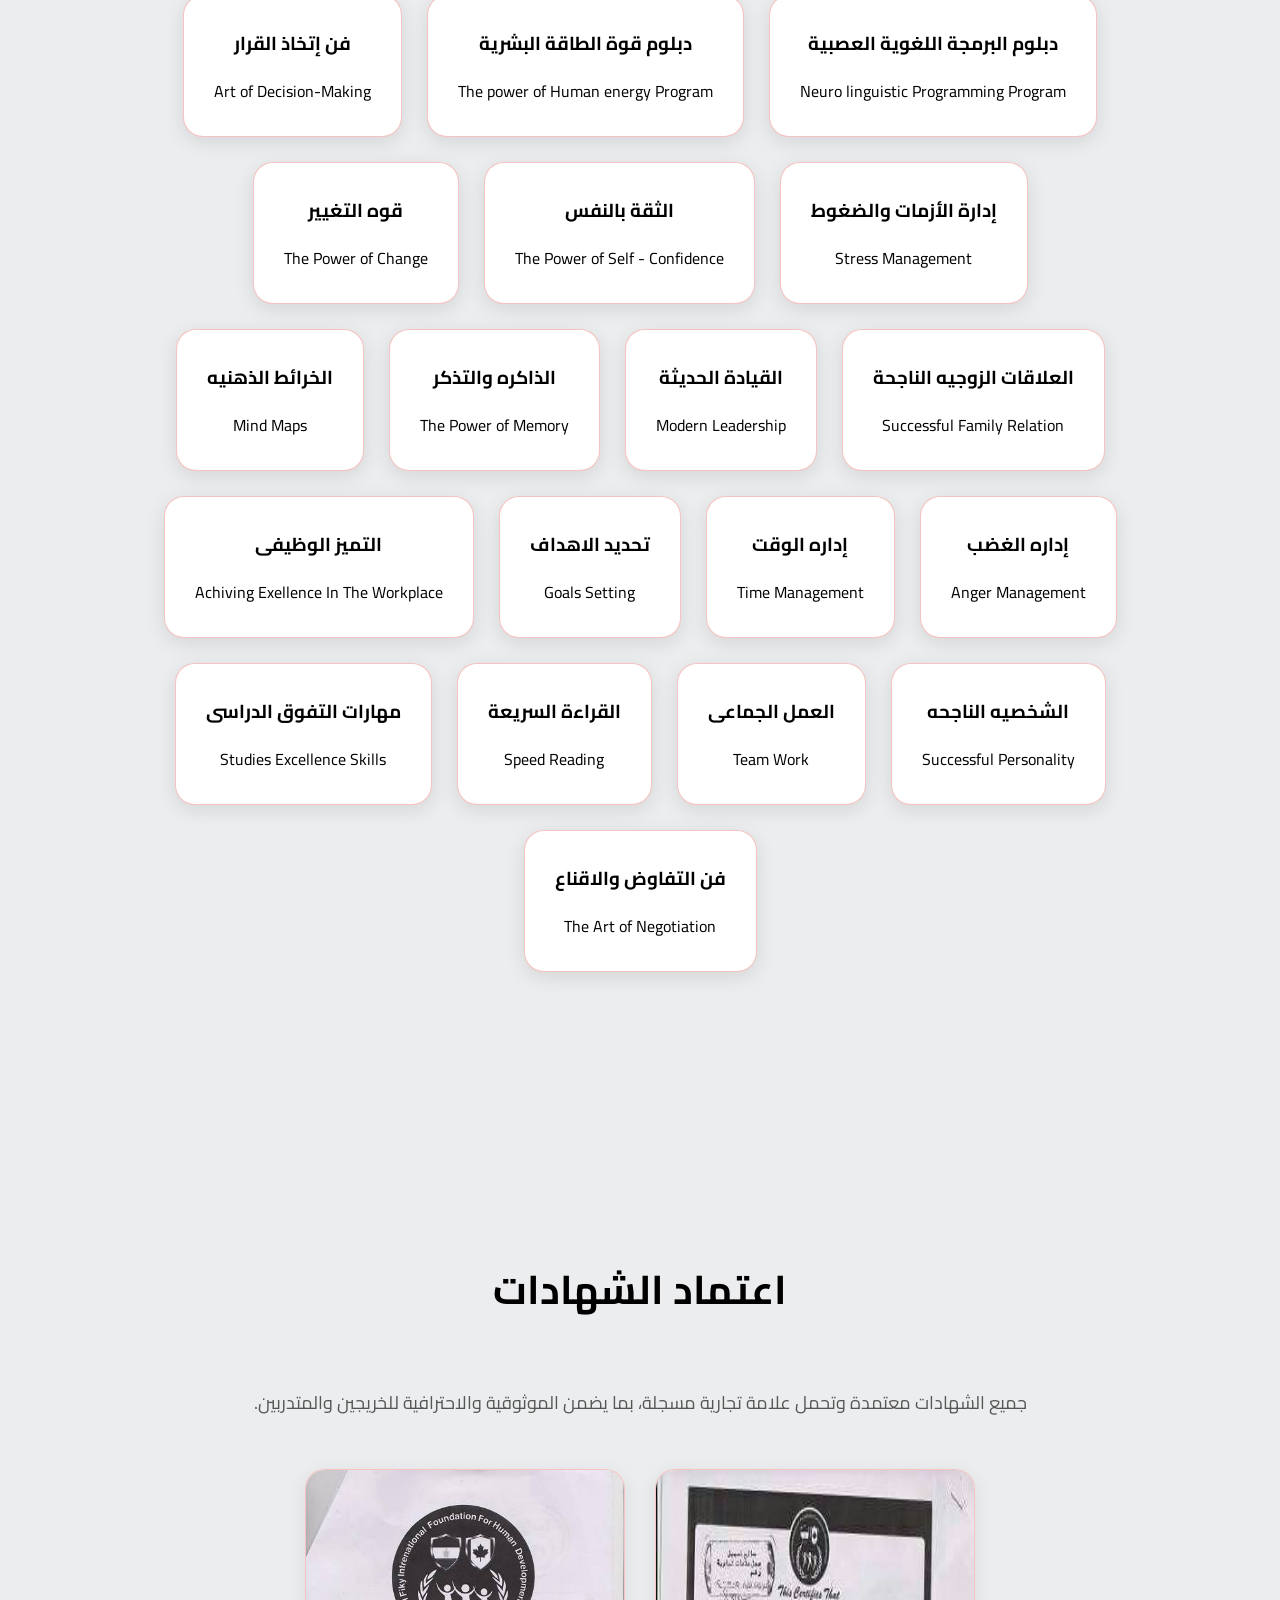
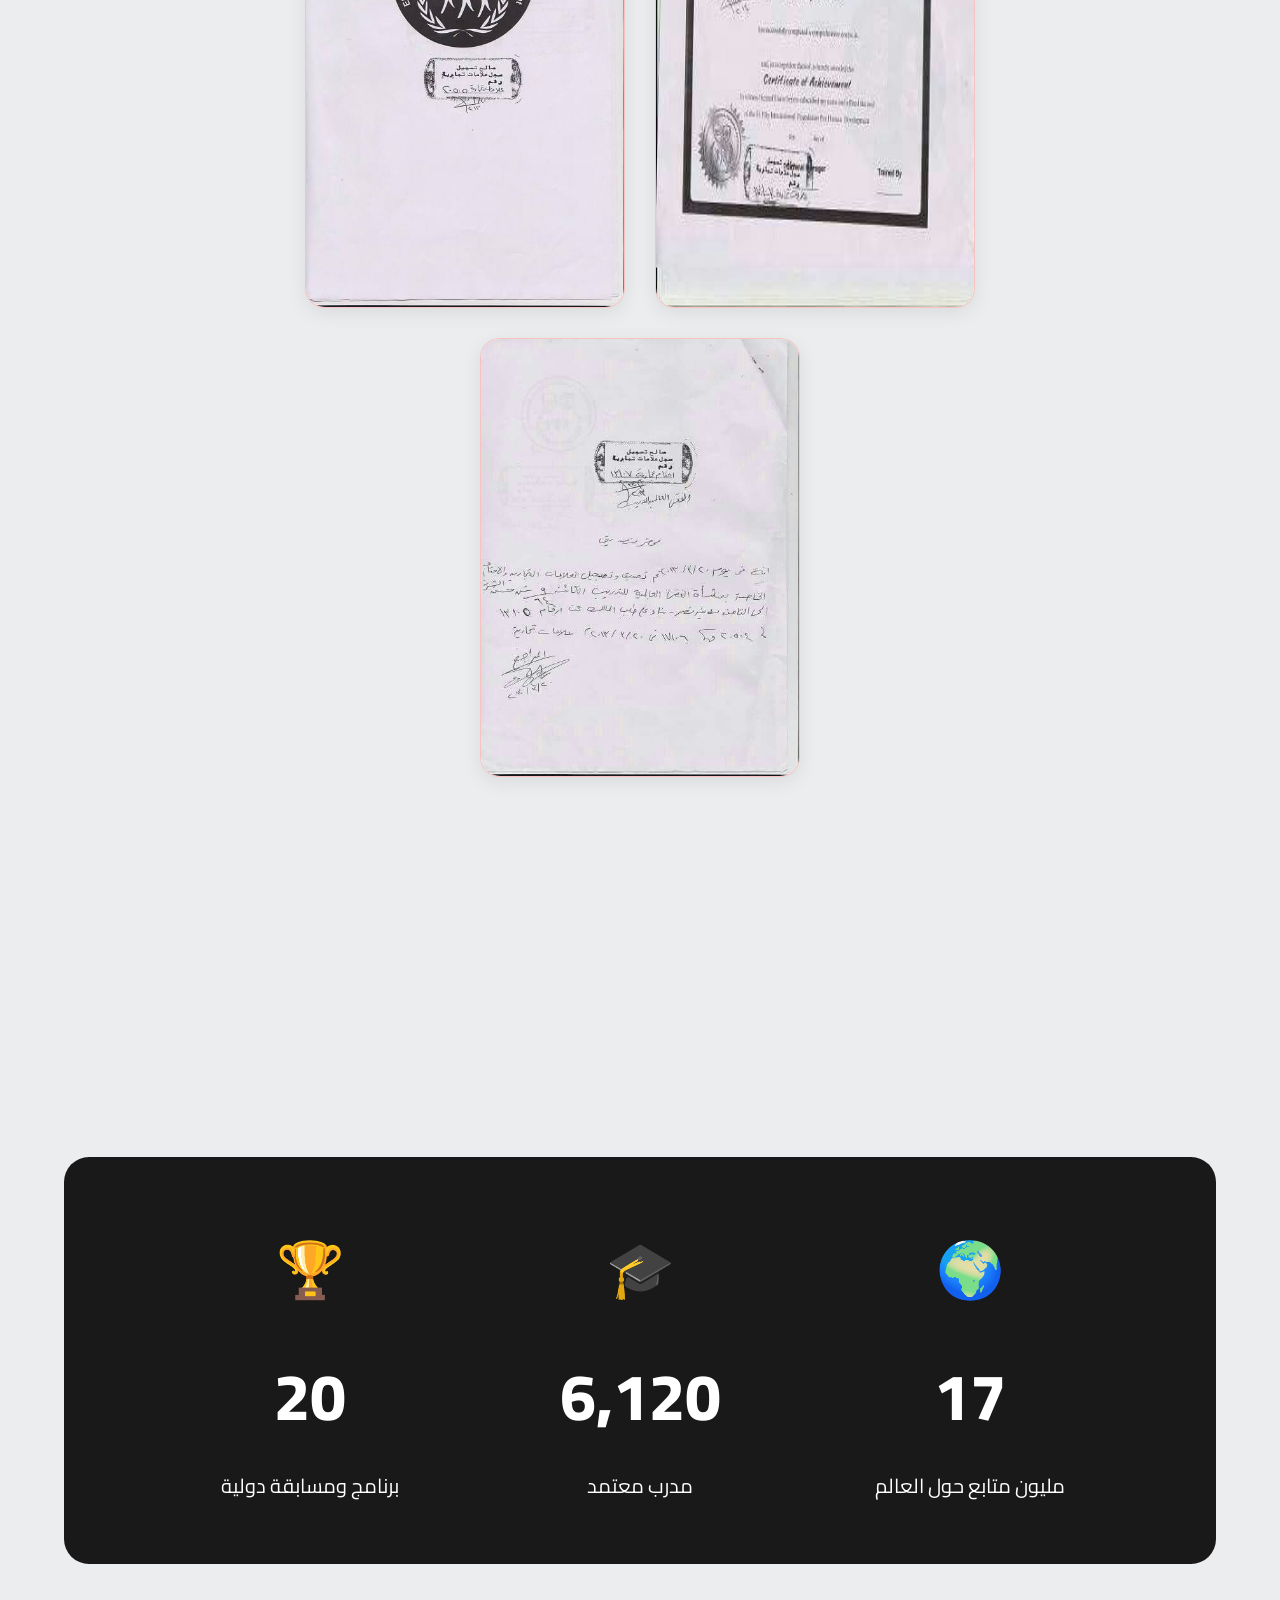
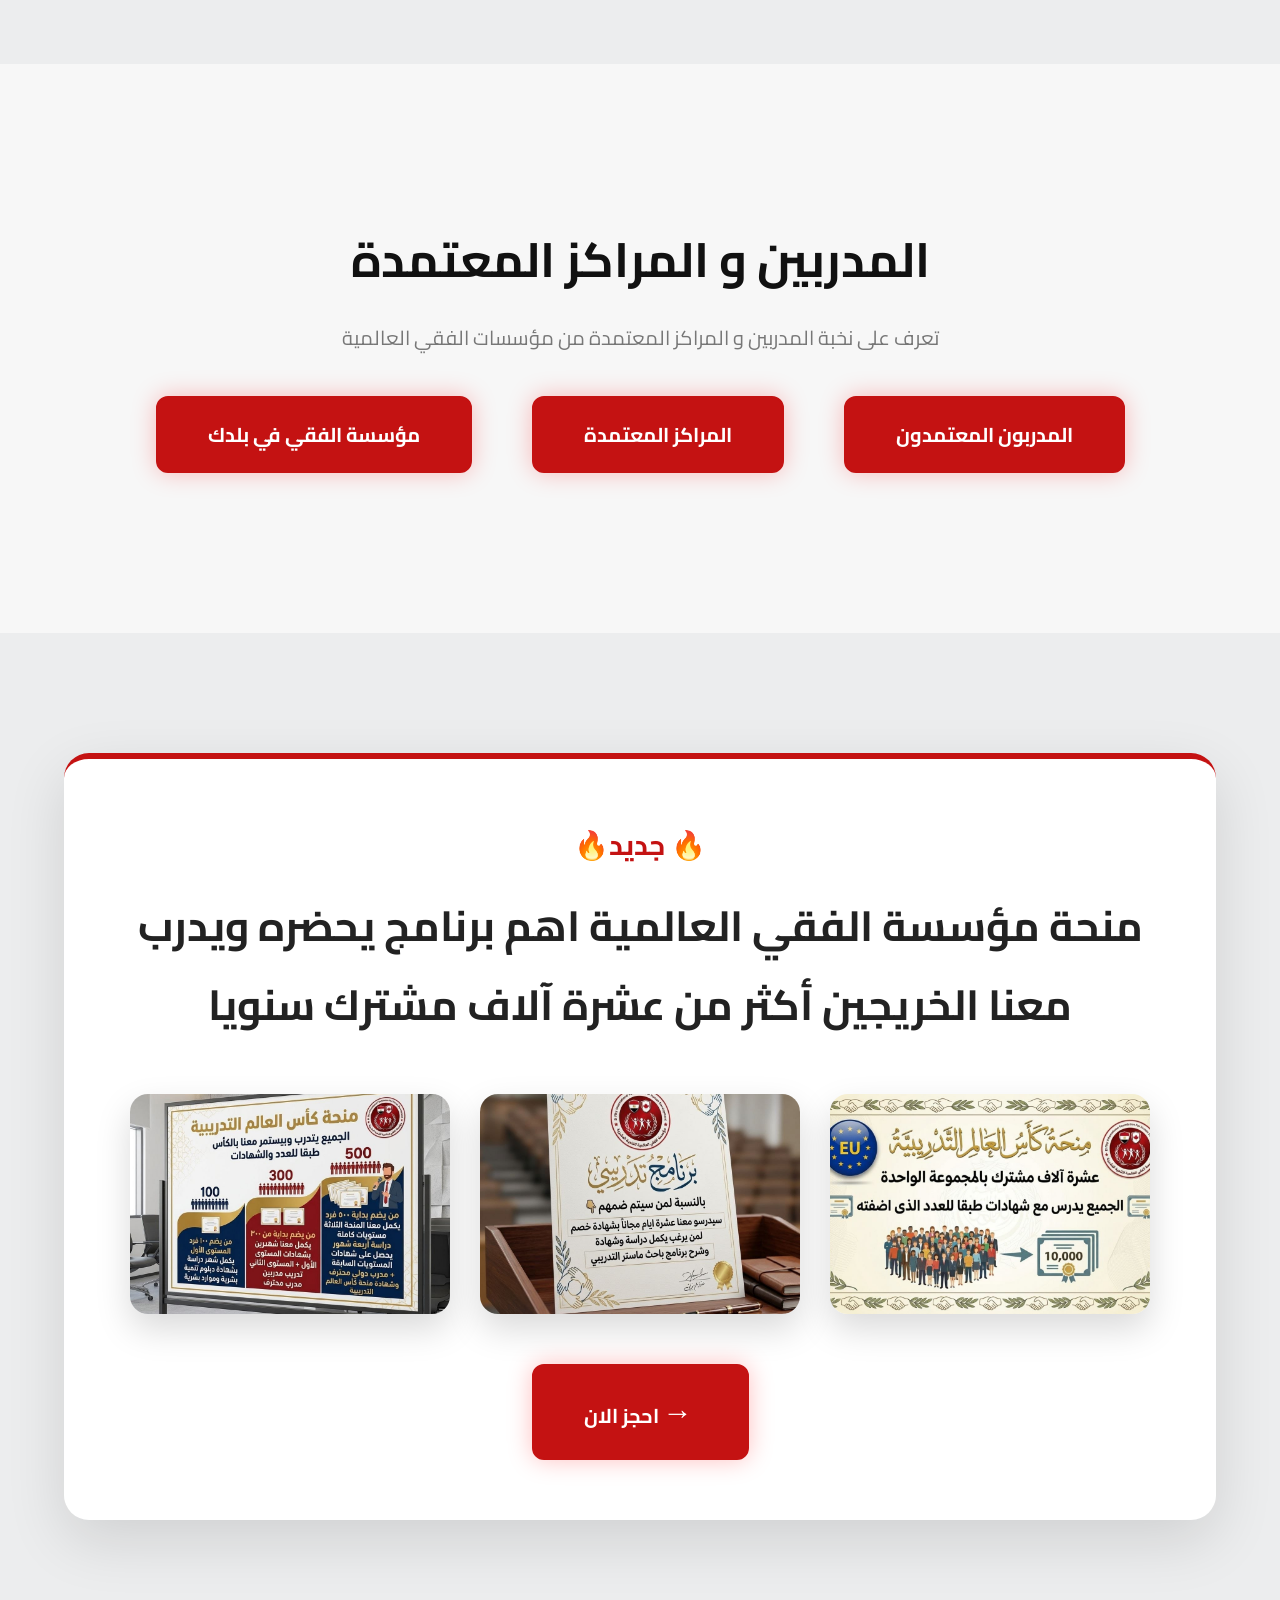
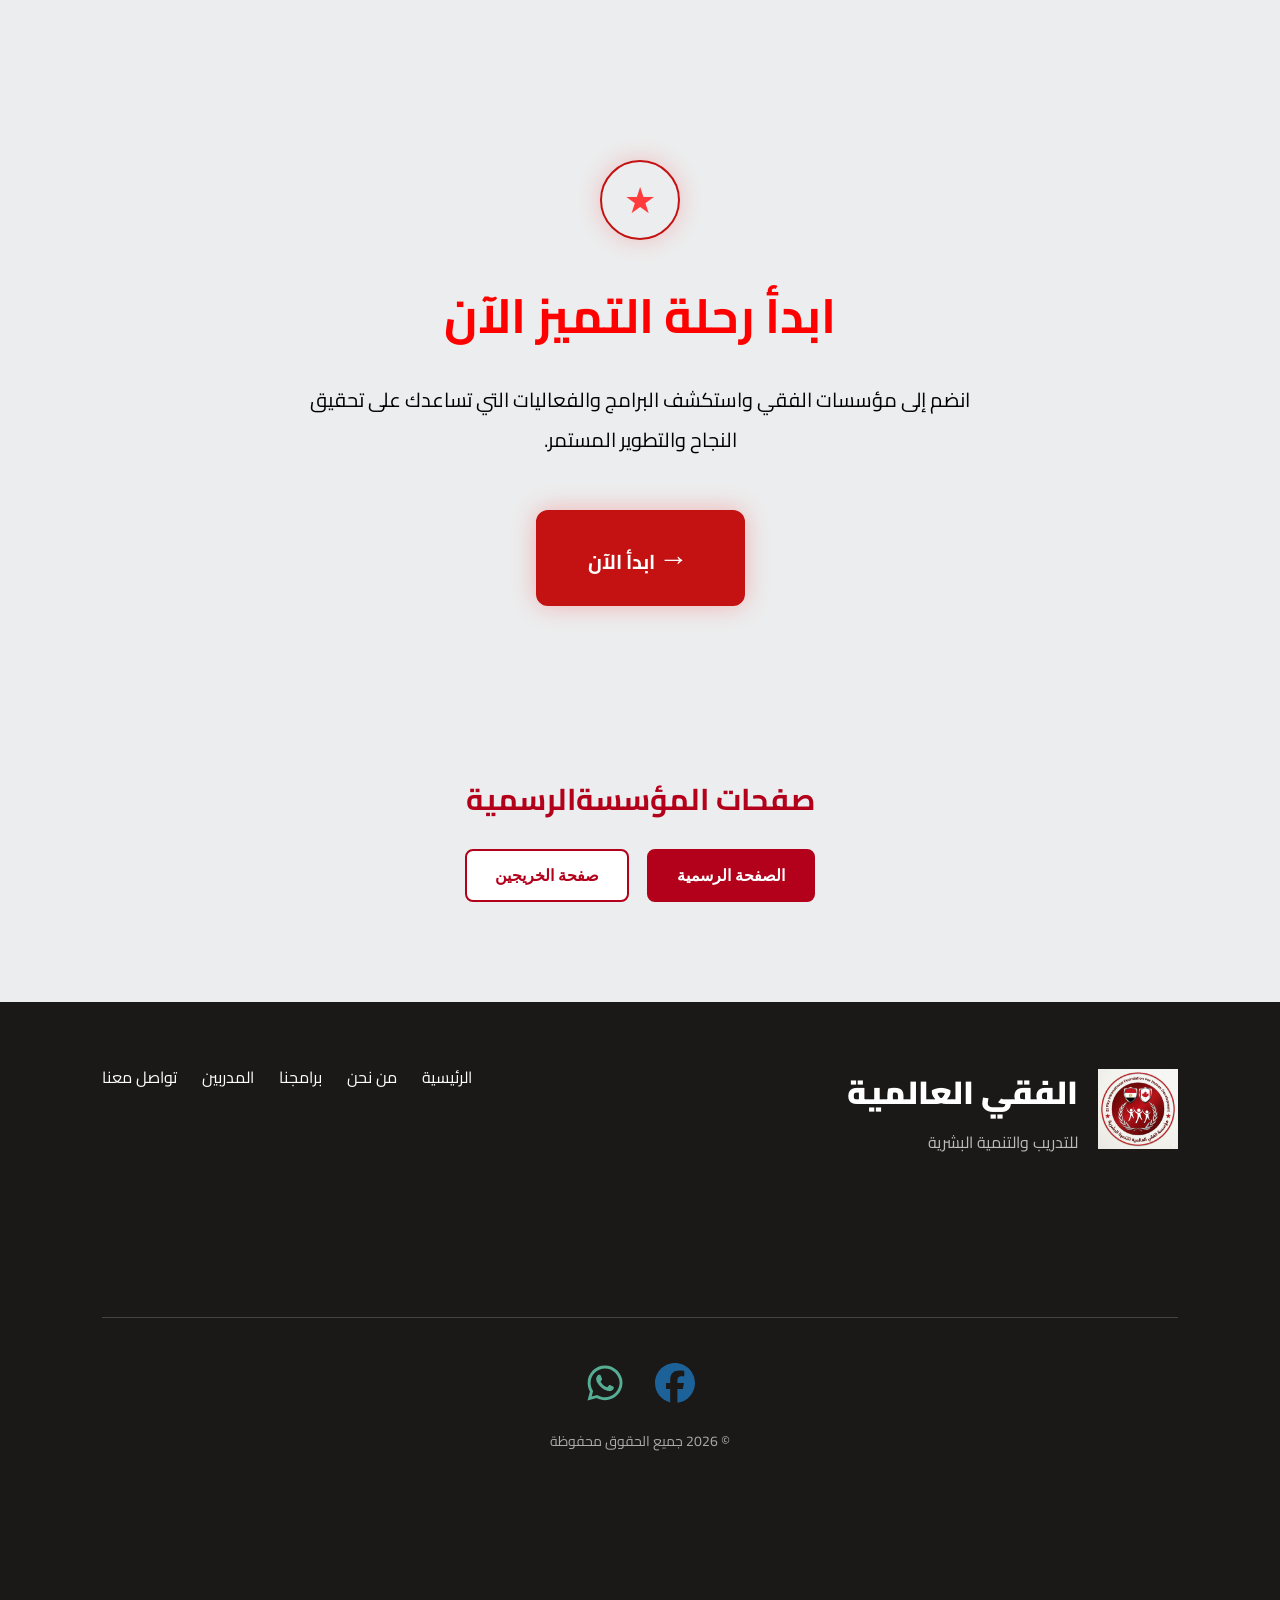
==== commit 674f078e: "Add files via upload" ====
--- a/index.html
+++ b/index.html
@@ -1,6 +1,15 @@
 <!DOCTYPE html>
 <html lang="ar" dir="rtl">
 <head>
+<!-- Google Tag Manager -->
+<script>(function(w,d,s,l,i){w[l]=w[l]||[];w[l].push({'gtm.start':
+new Date().getTime(),event:'gtm.js'});var f=d.getElementsByTagName(s)[0],
+j=d.createElement(s),dl=l!='dataLayer'?'&l='+l:'';j.async=true;j.src=
+'https://www.googletagmanager.com/gtm.js?id='+i+dl;f.parentNode.insertBefore(j,f);
+})(window,document,'script','dataLayer','GTM-T7MH32RR');</script>
+<!-- End Google Tag Manager -->
+
+
     <meta charset="UTF-8">
     <meta name="viewport" content="width=device-width, initial-scale=1.0">
 <meta name="google-site-verification" content="yzK7V_12WDAYEzA-K0YsZzIo_TlvaPfq4iJp1TBlG_c" />
@@ -73,7 +82,10 @@
 
 
 <body>
-
+<!-- Google Tag Manager (noscript) -->
+<noscript><iframe src="https://www.googletagmanager.com/ns.html?id=GTM-T7MH32RR"
+height="0" width="0" style="display:none;visibility:hidden"></iframe></noscript>
+<!-- End Google Tag Manager (noscript) -->
 <header class="header">
 
     <div class="logo-section">
@@ -138,7 +150,7 @@
 
             <a href="مؤسسة الفقي في بلدك.html" class="hero-btn">مؤسسة الفقي فى بلدك</a>
 
-    <a href="tot.html" class="cta-btn">    <span class="arrow">→</span>
+    <a href="TOT.html" class="cta-btn">    <span class="arrow">→</span>
          منحة مؤسسة الفقي
 
        
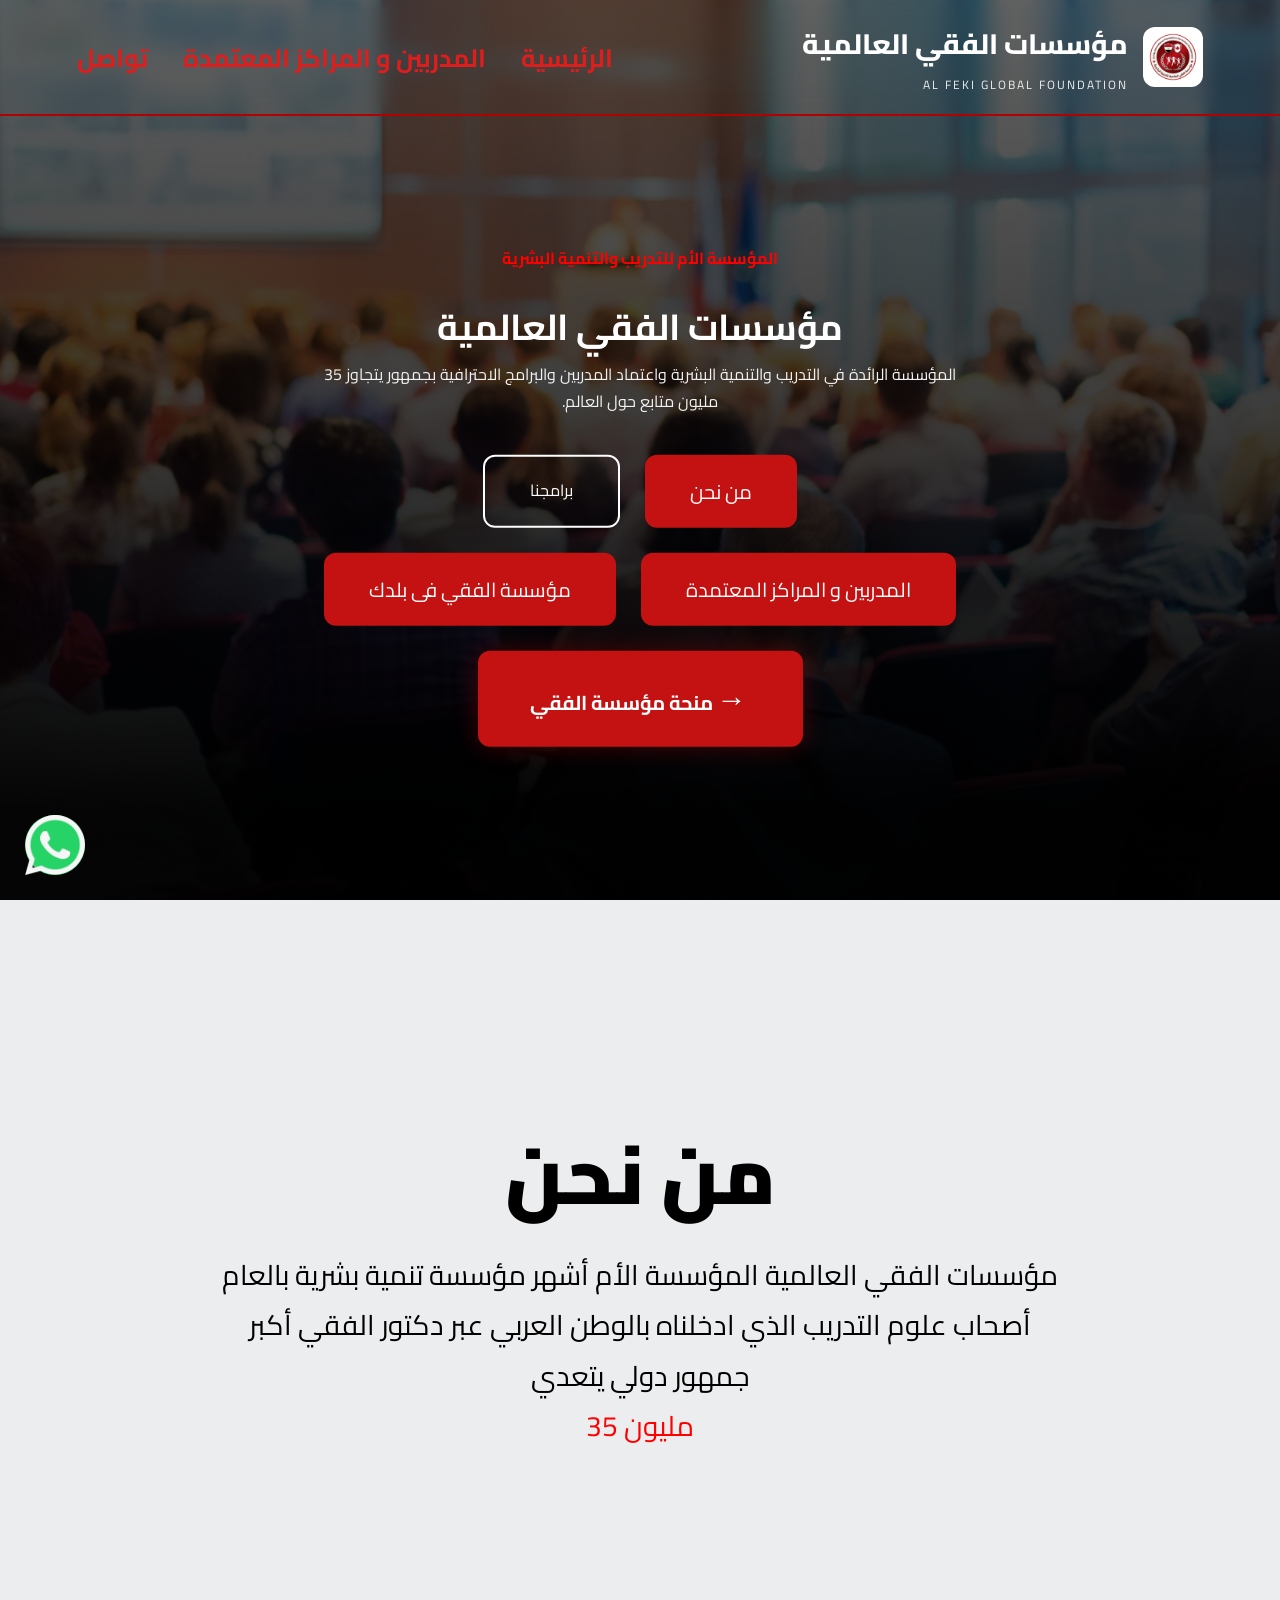
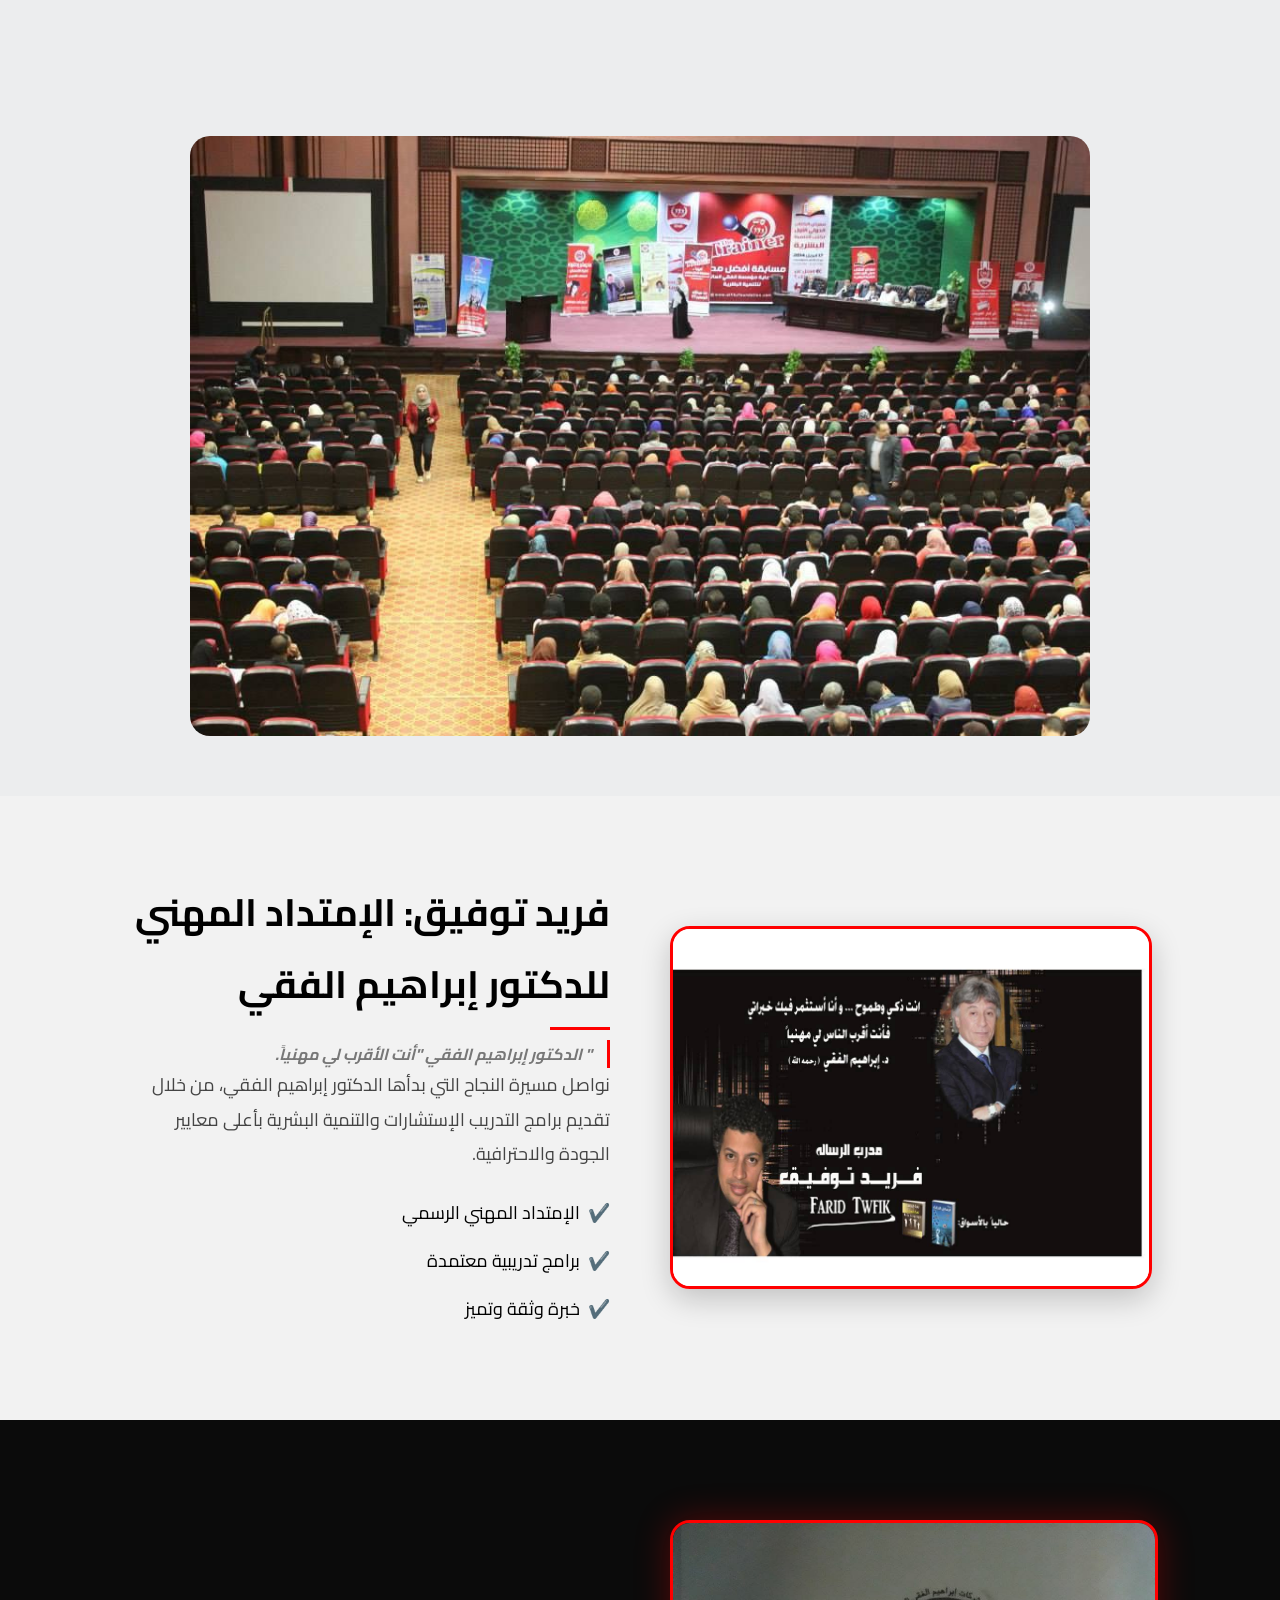
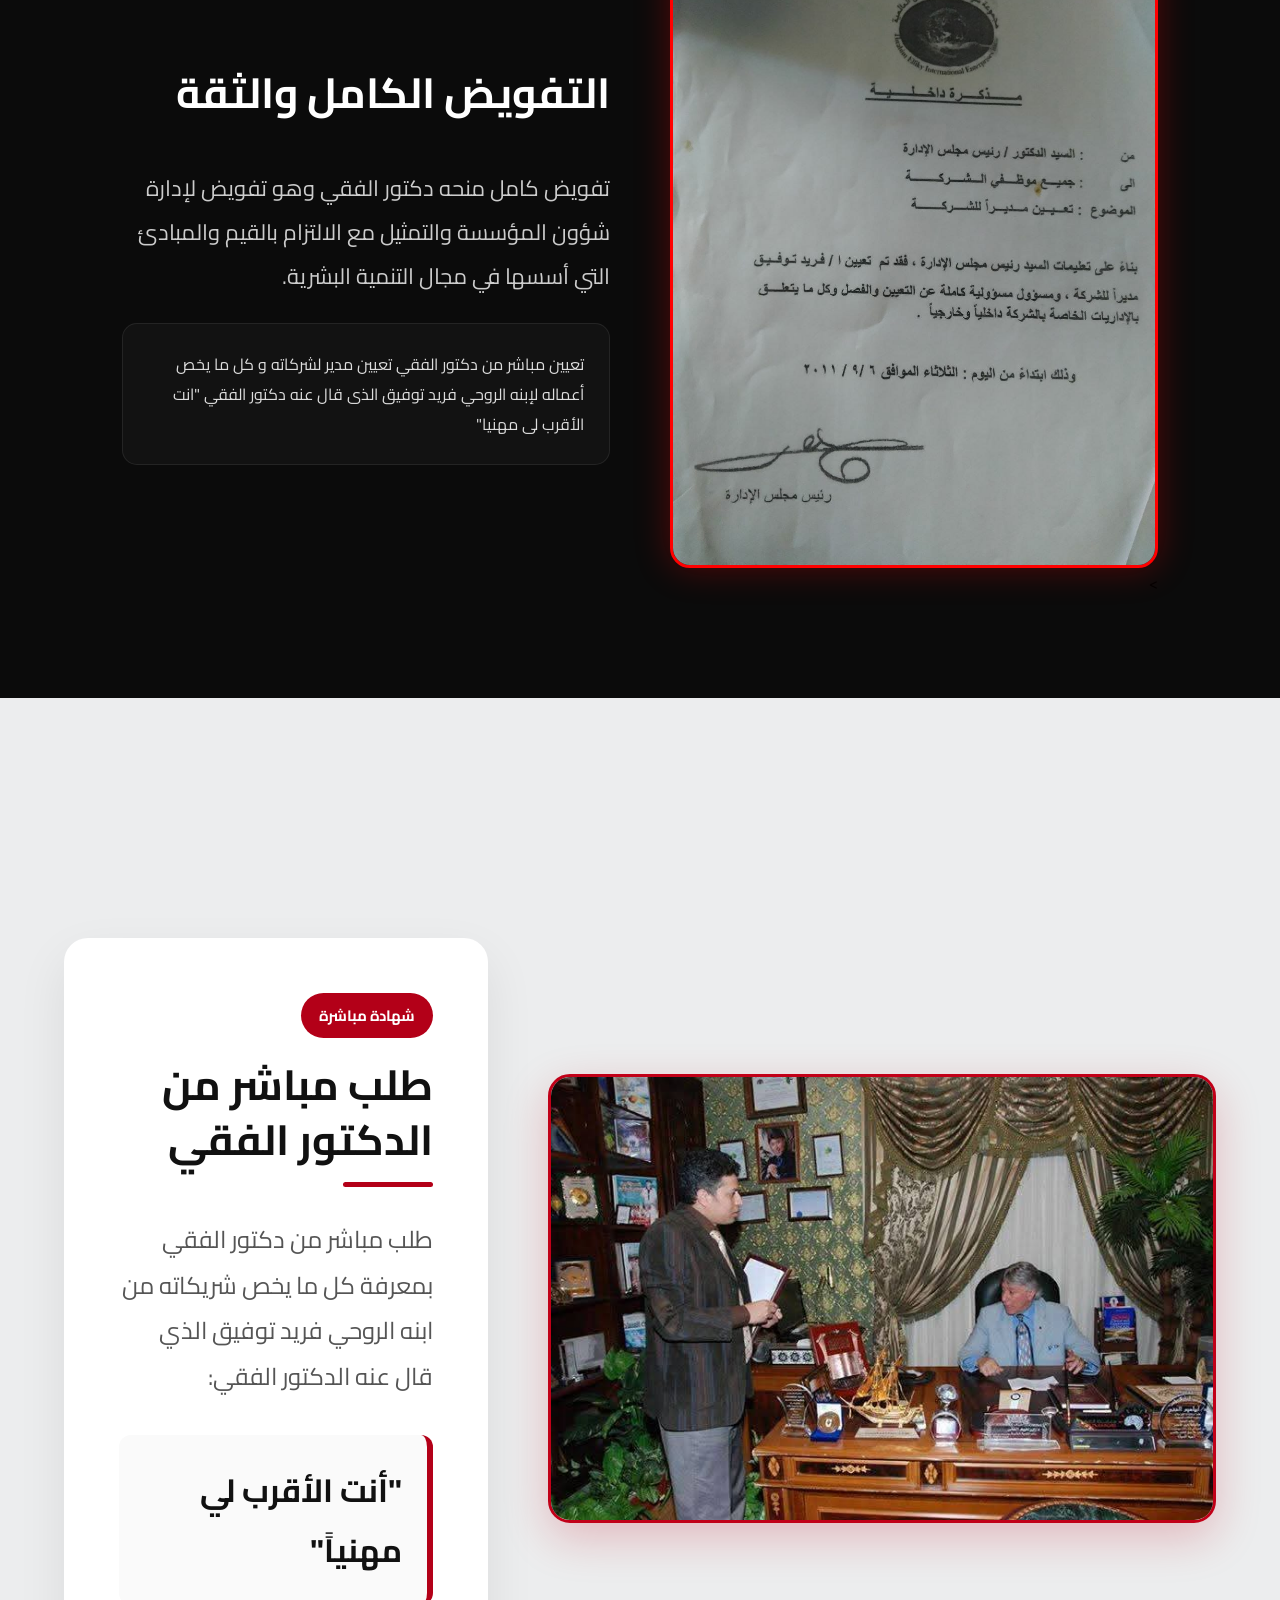
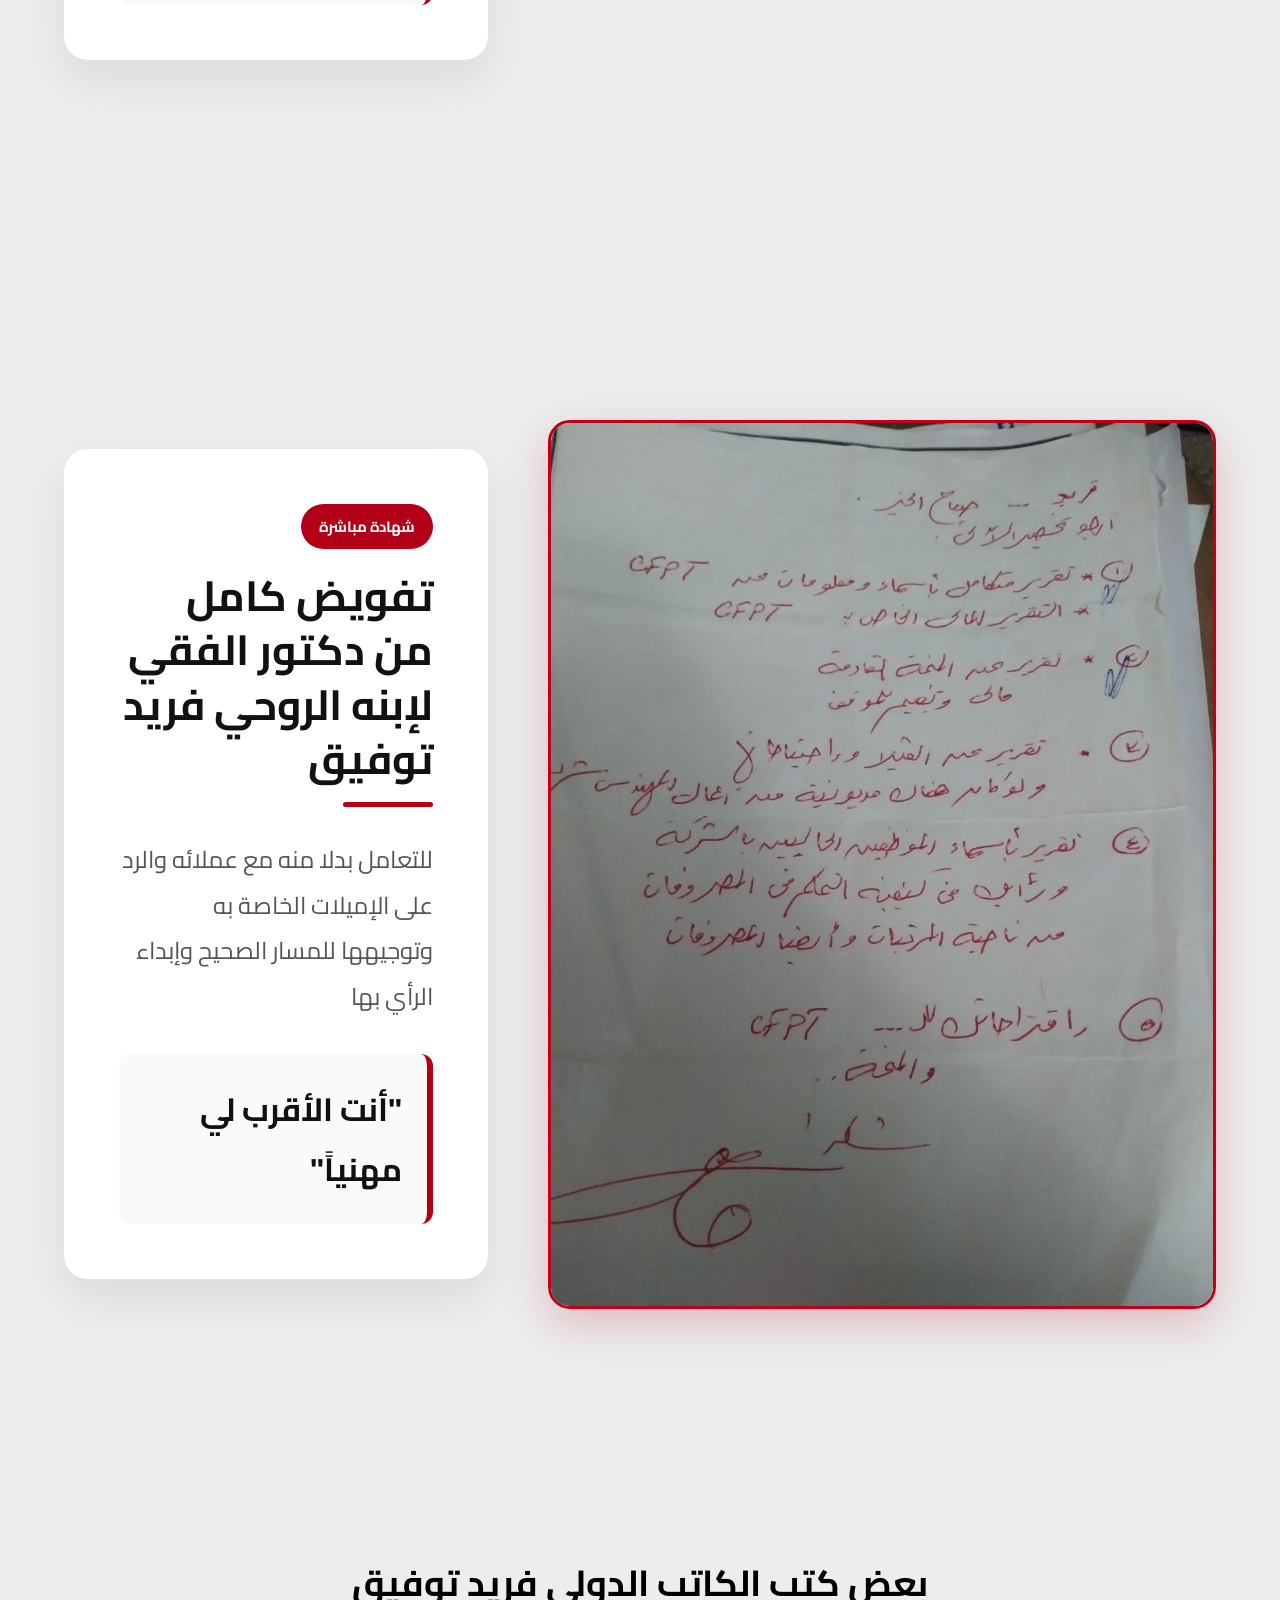
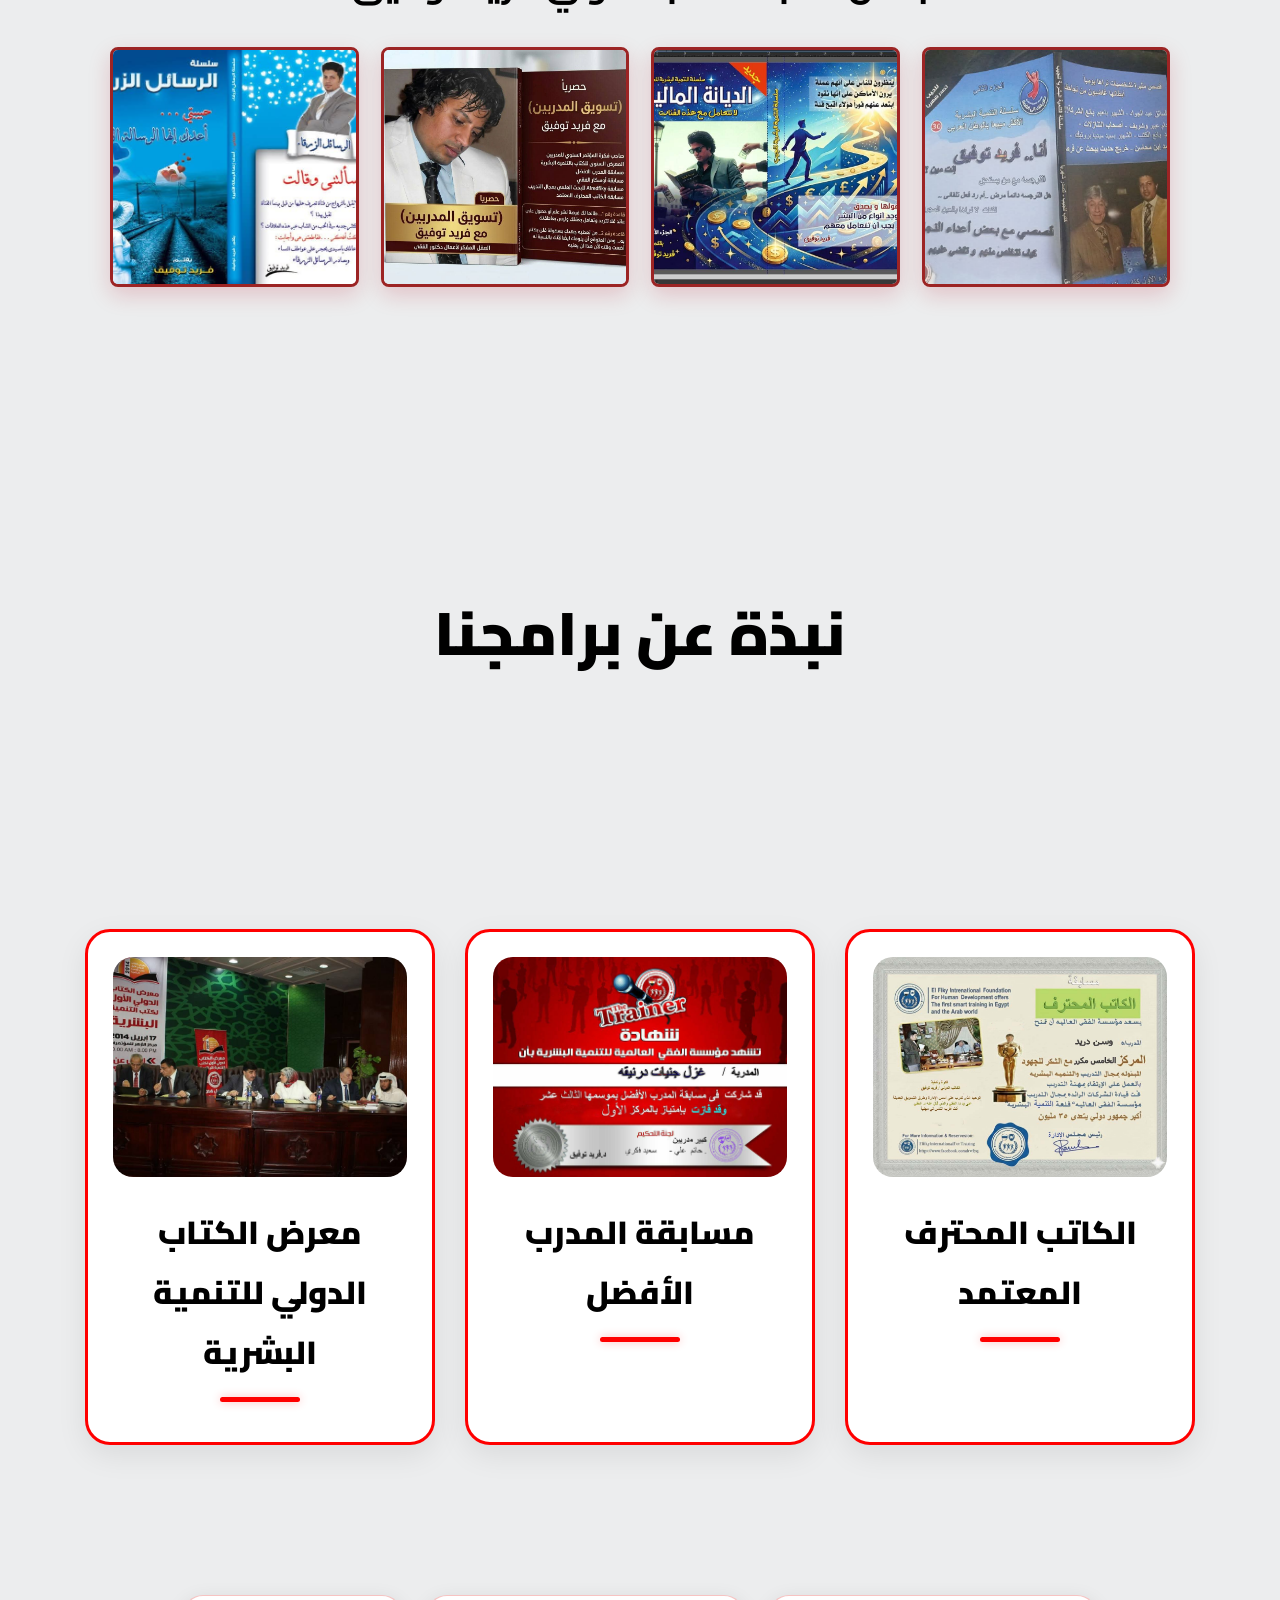
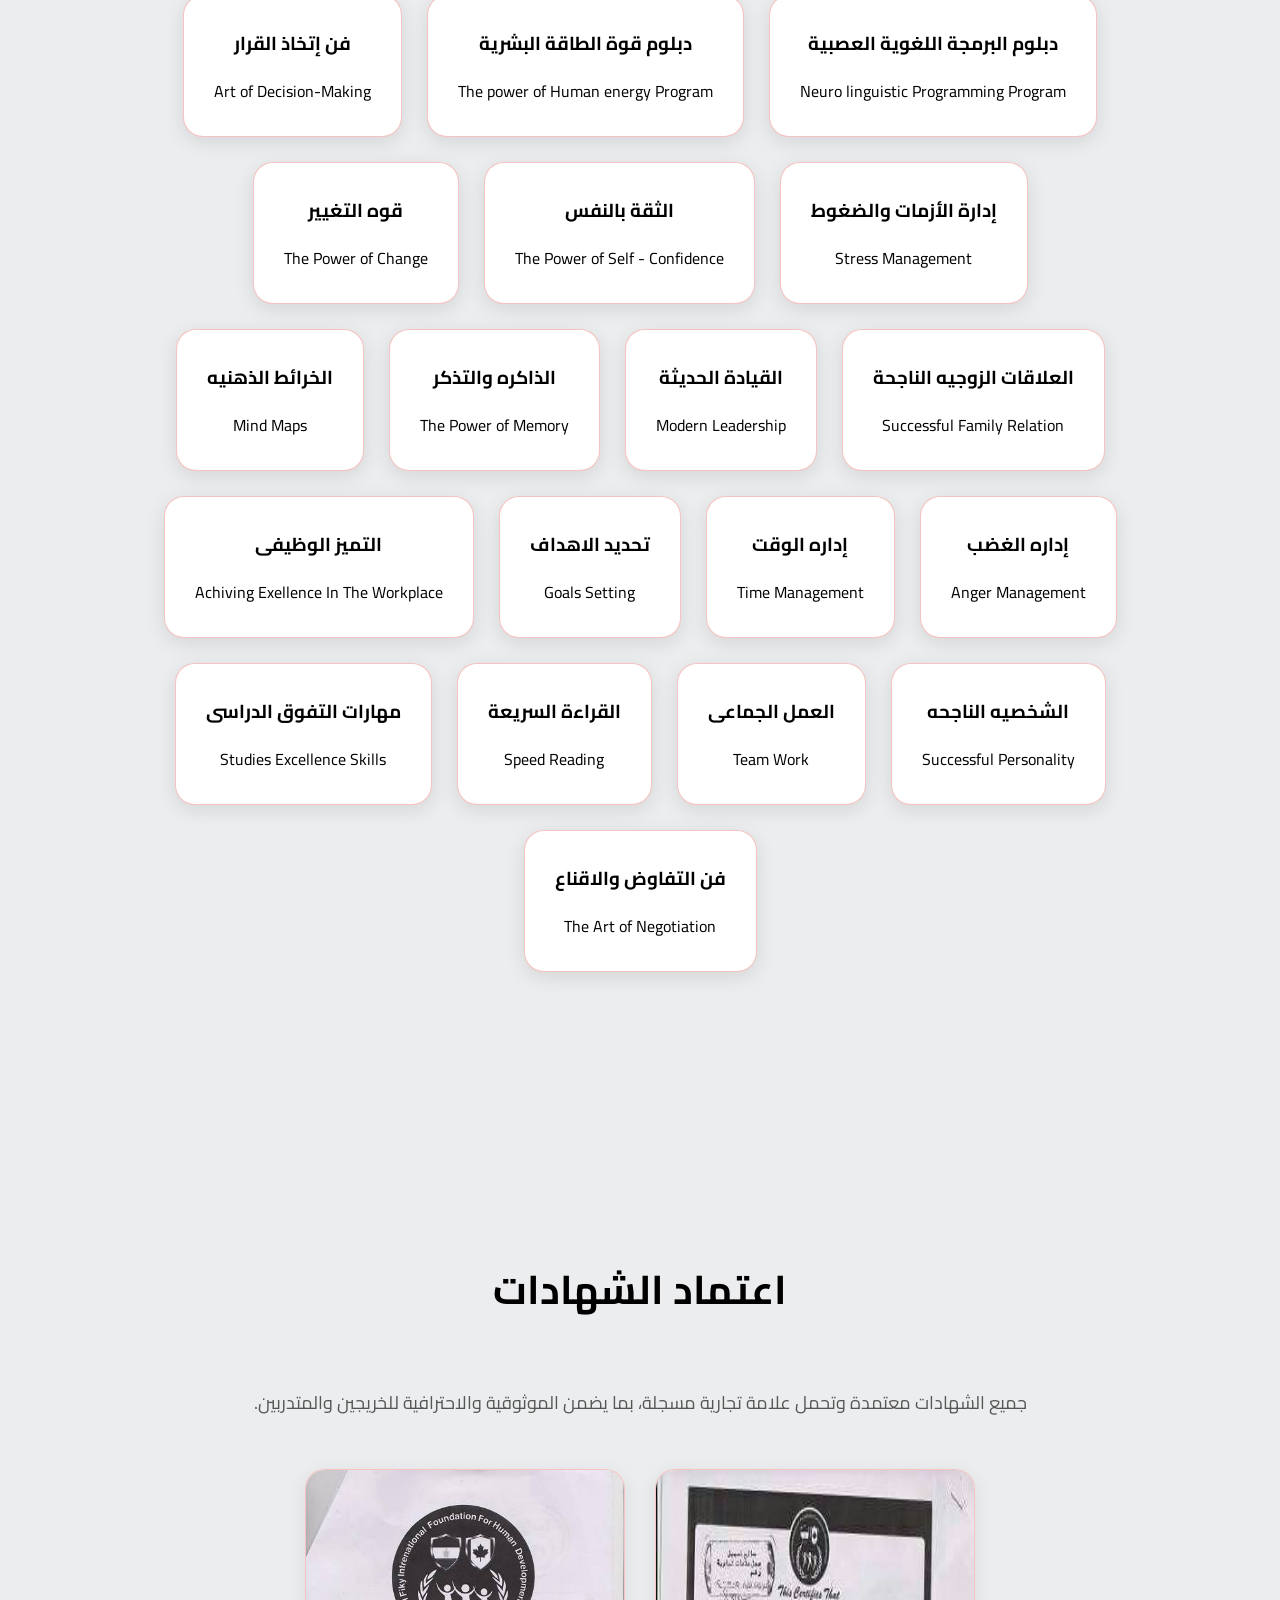
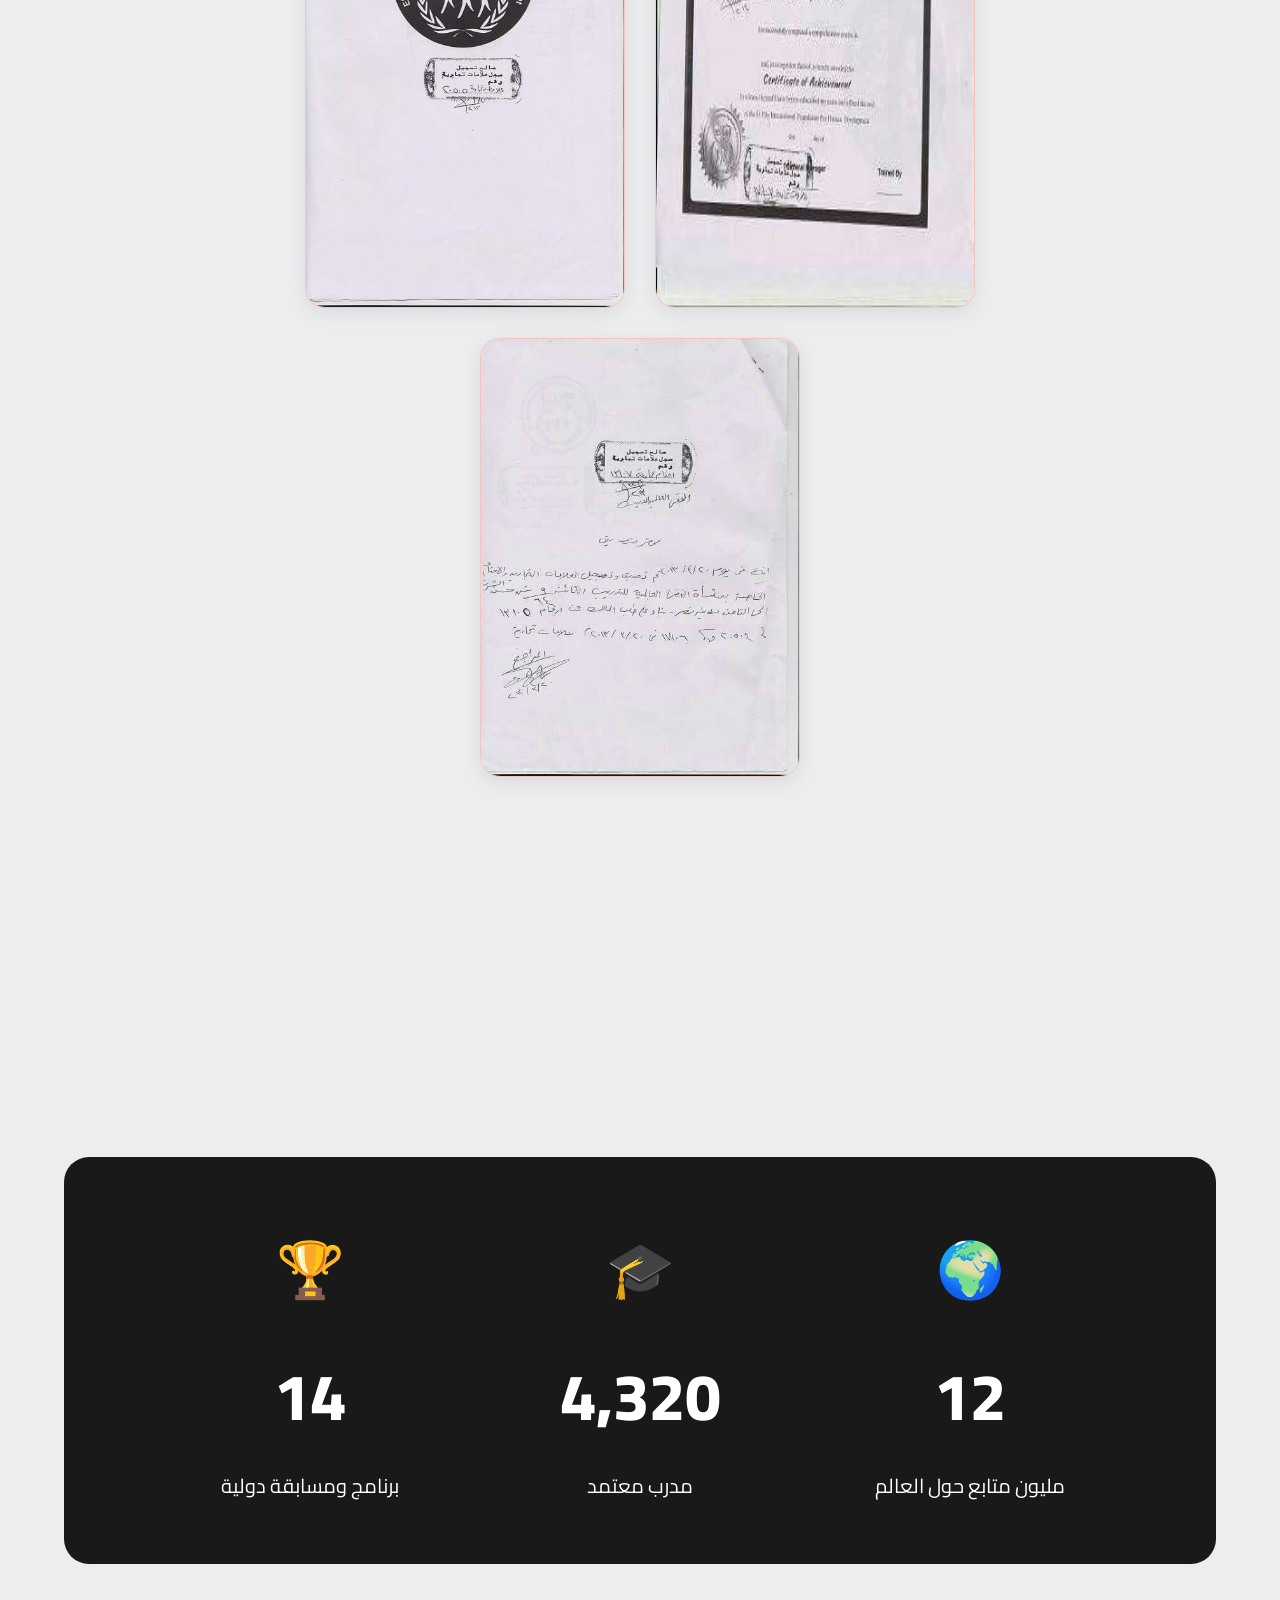
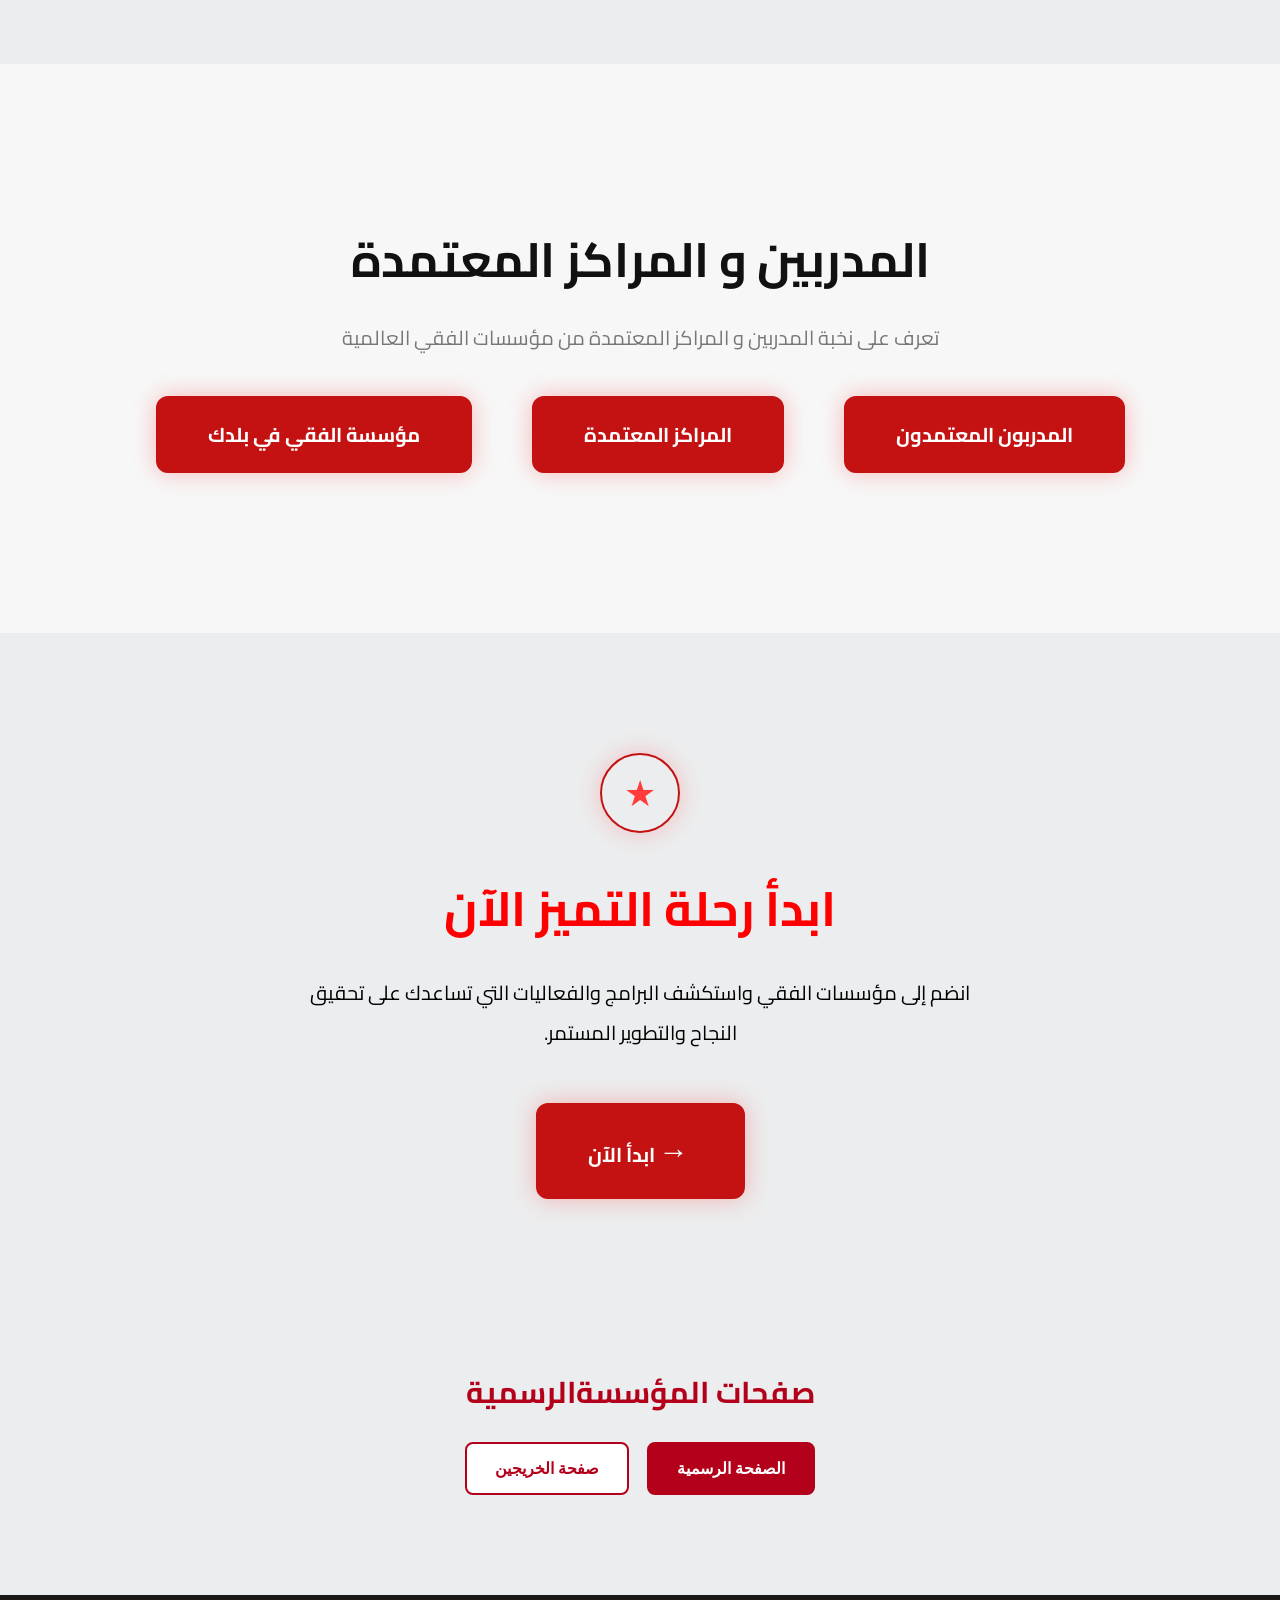
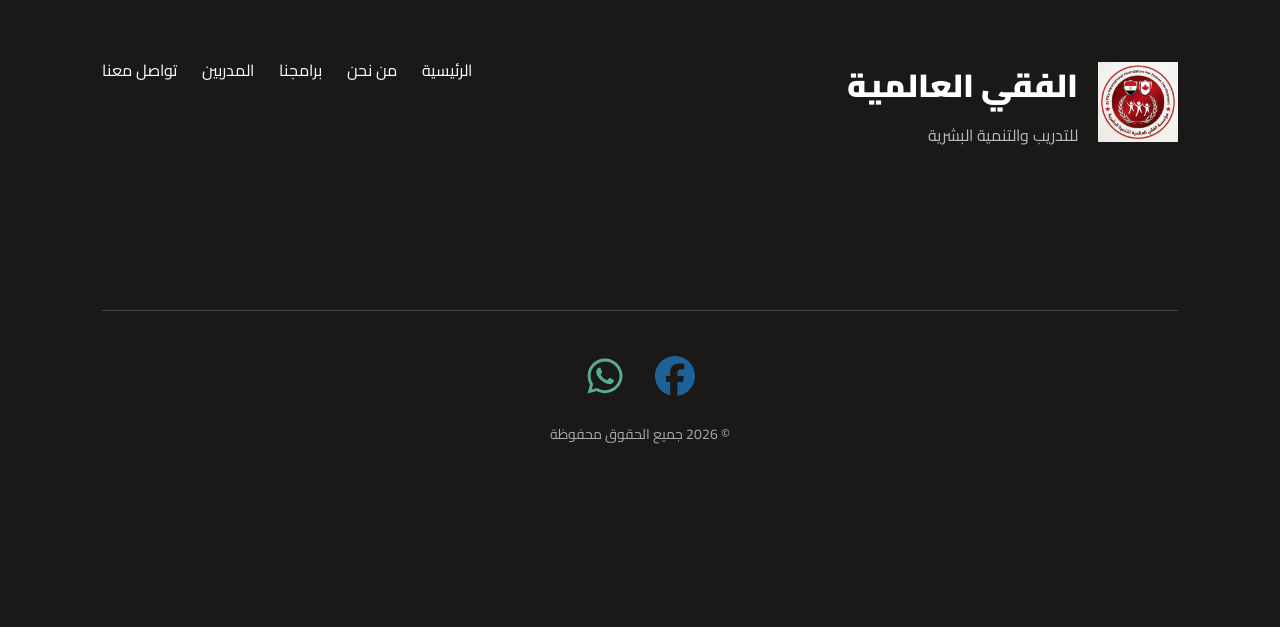
==== commit c405189b: "Add files via upload" ====
--- a/index.html
+++ b/index.html
@@ -710,38 +710,6 @@
 
 
 
-<section class="offer-section reveal">
-
-    <h3>🔥 جديد🔥</h3>
-
-    <h2>منحة مؤسسة الفقي العالمية اهم برنامج يحضره  ويدرب معنا الخريجين 
-  أكثر من عشرة آلاف مشترك سنويا</h2>
-
-    <p>
-        
- 
-    </p>
-
-    <div class="offer-gallery">
-
-        <img src="WhatsApp Image 2026-06-28 at 7.40.34 PM.jpeg" alt="Offer 1">
-
-        <img src="WhatsApp Image 2026-06-28 at 7.40.34 PM (1).jpeg" alt="Offer 2">
-
-        <img src="WhatsApp Image 2026-06-28 at 7.40.34 PM (2).jpeg" alt="Offer 3">
-
-    </div>
-
-    <a href="https://wa.me/2001212787878" class="cta-btn">   <span class="arrow">→</span>
-        احجز الان
-
-        
-    </a>
-
-</section>
-
-
-
 
 
 
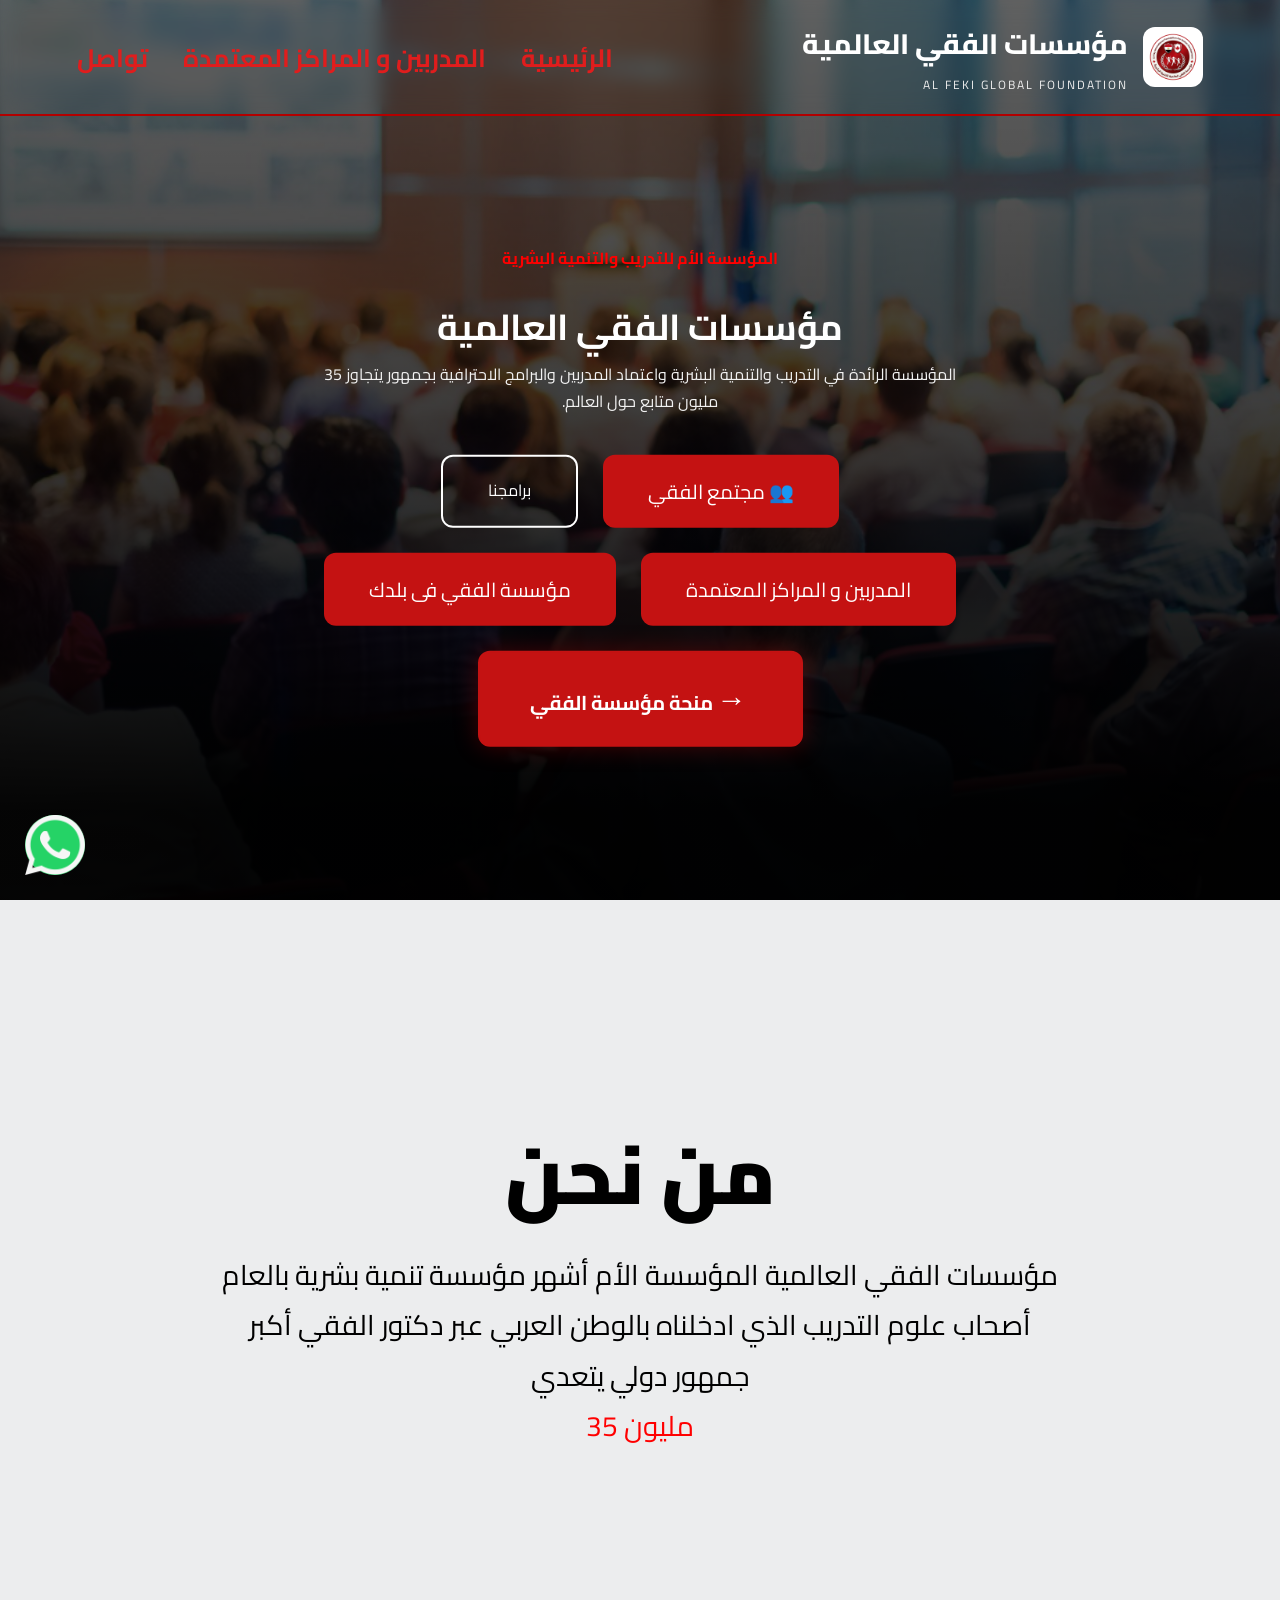
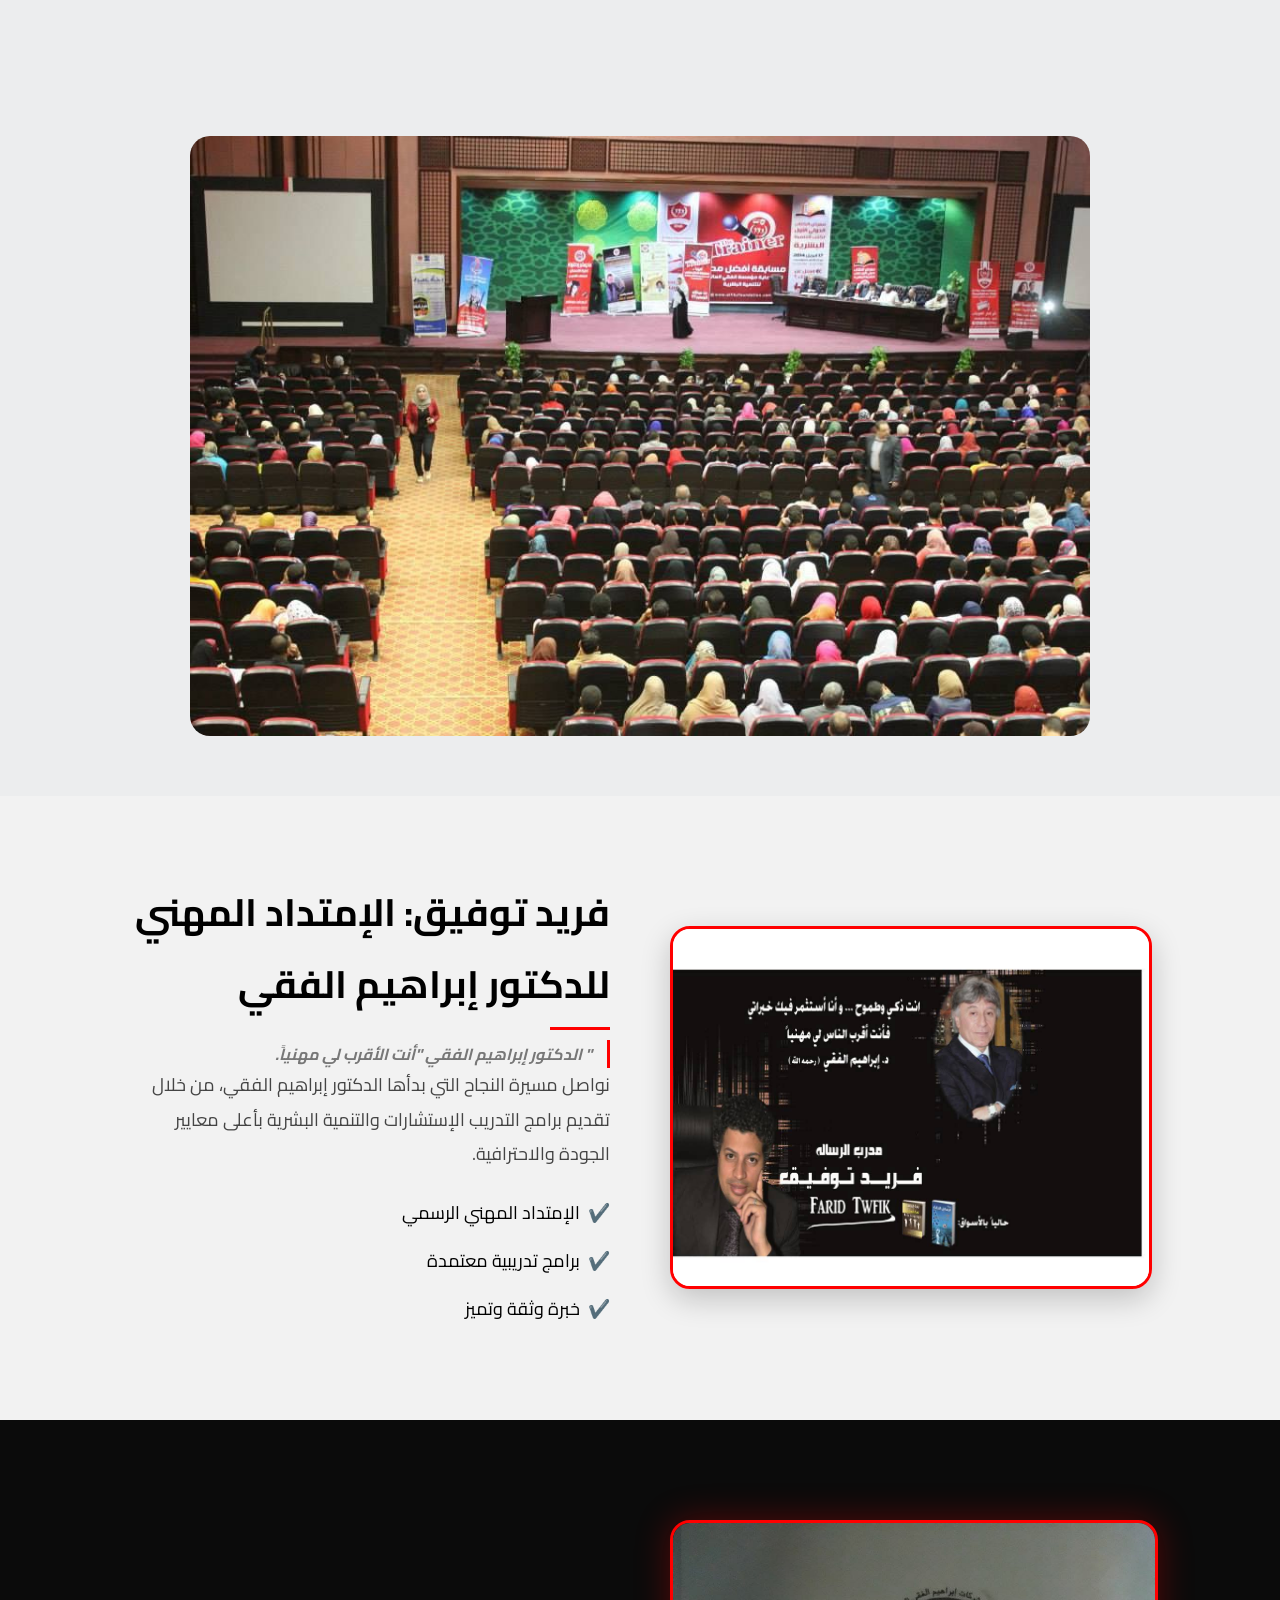
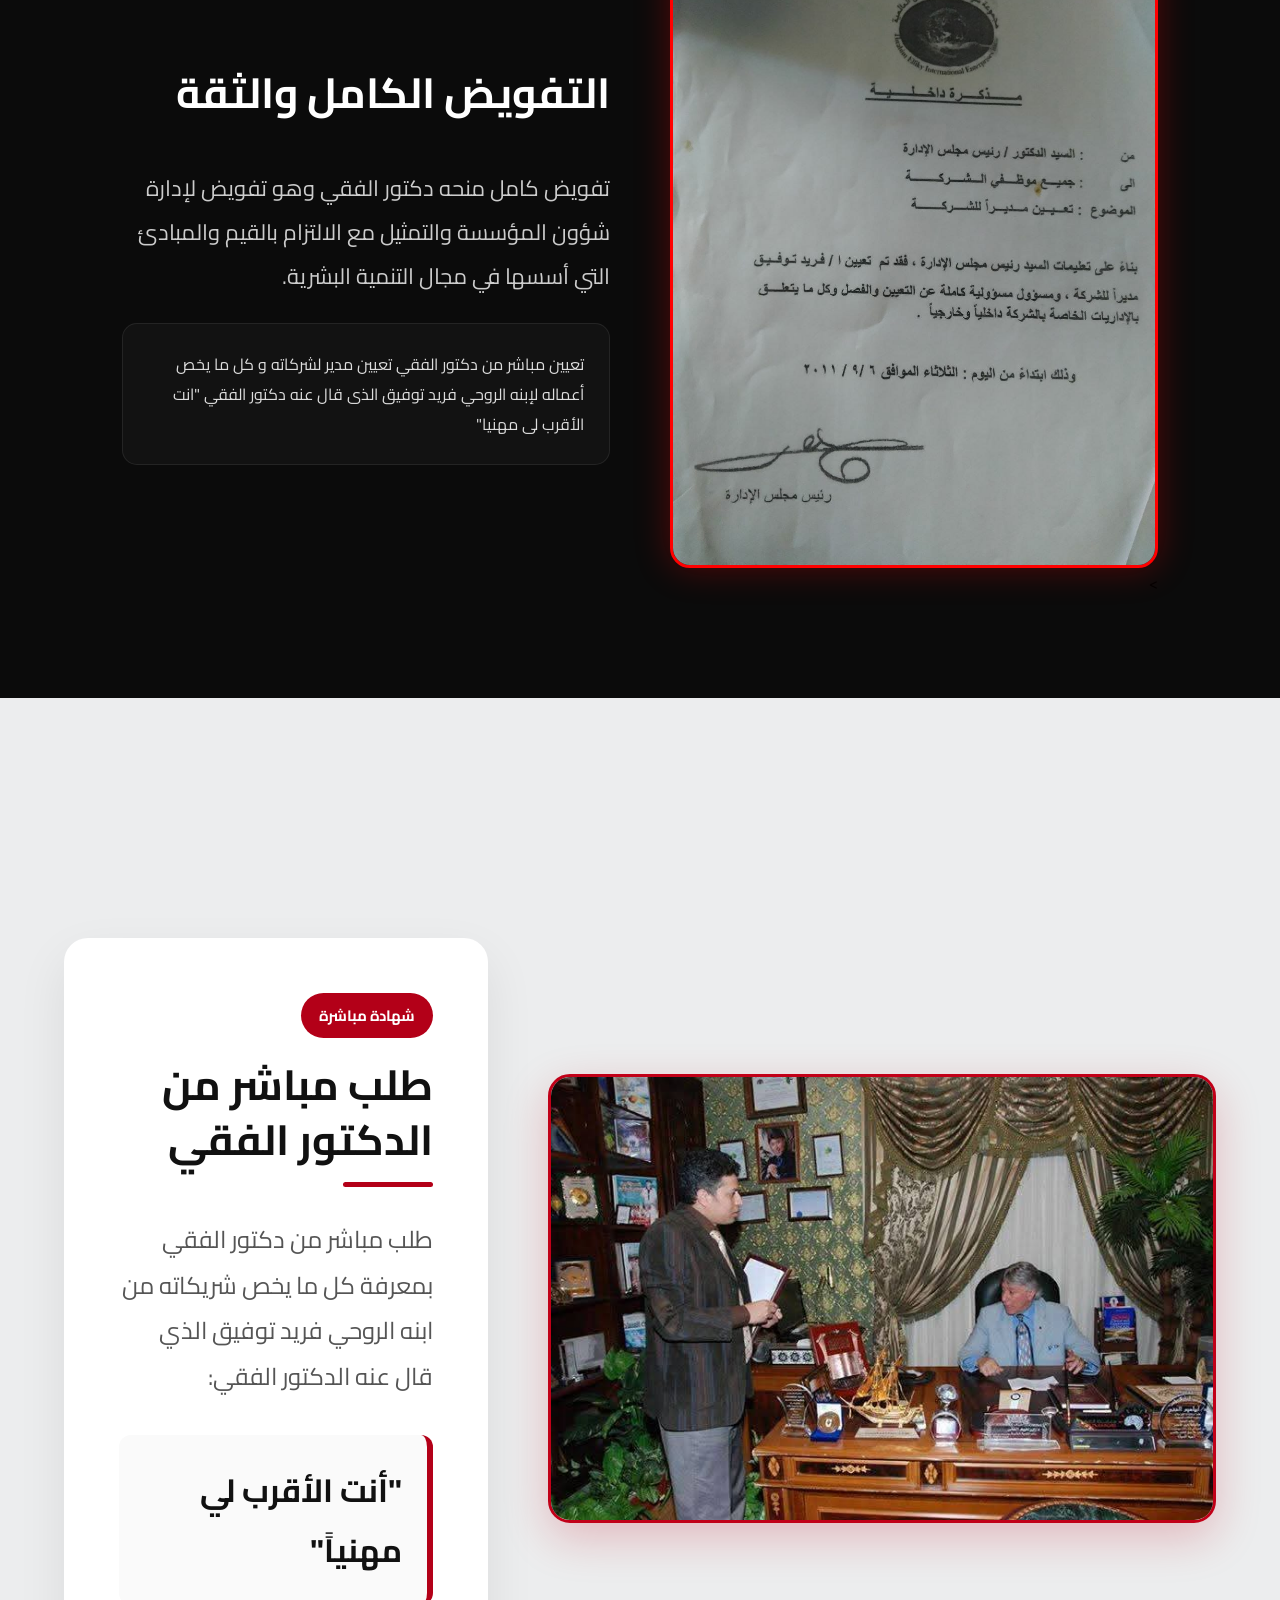
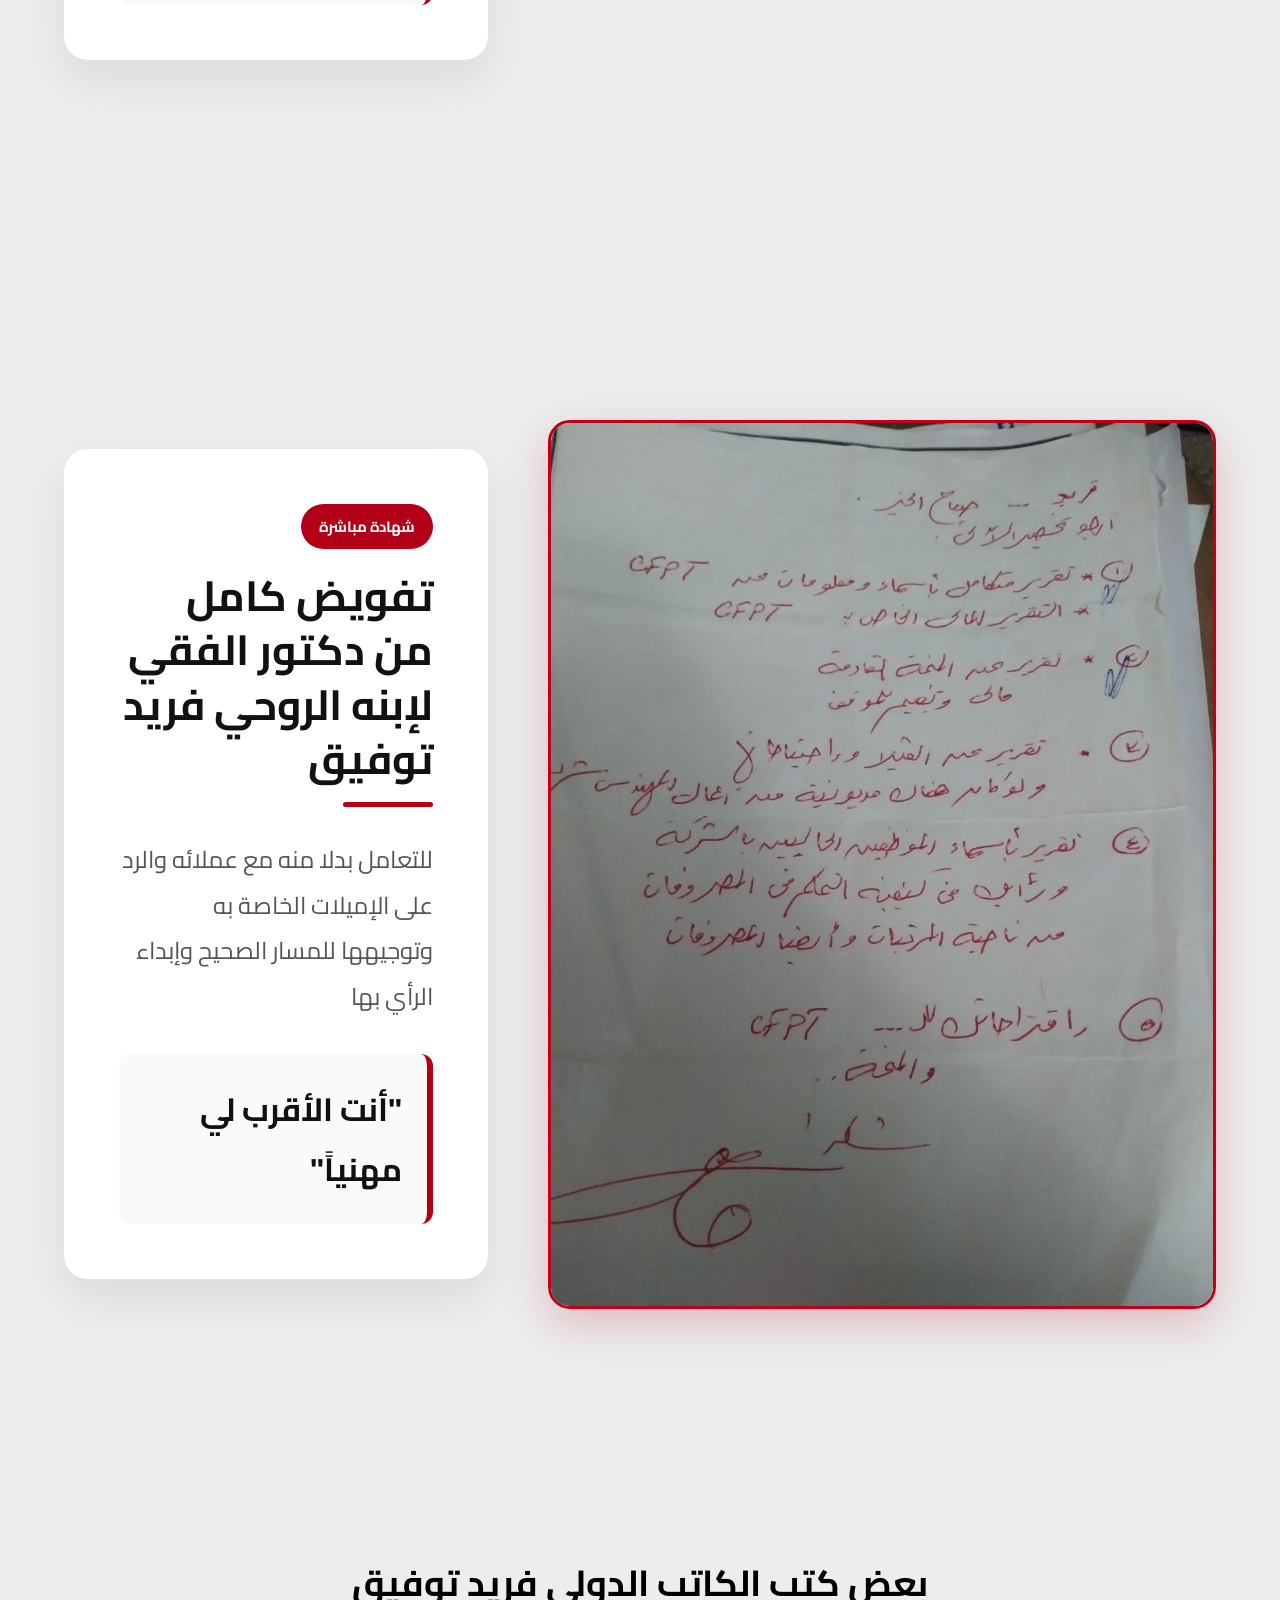
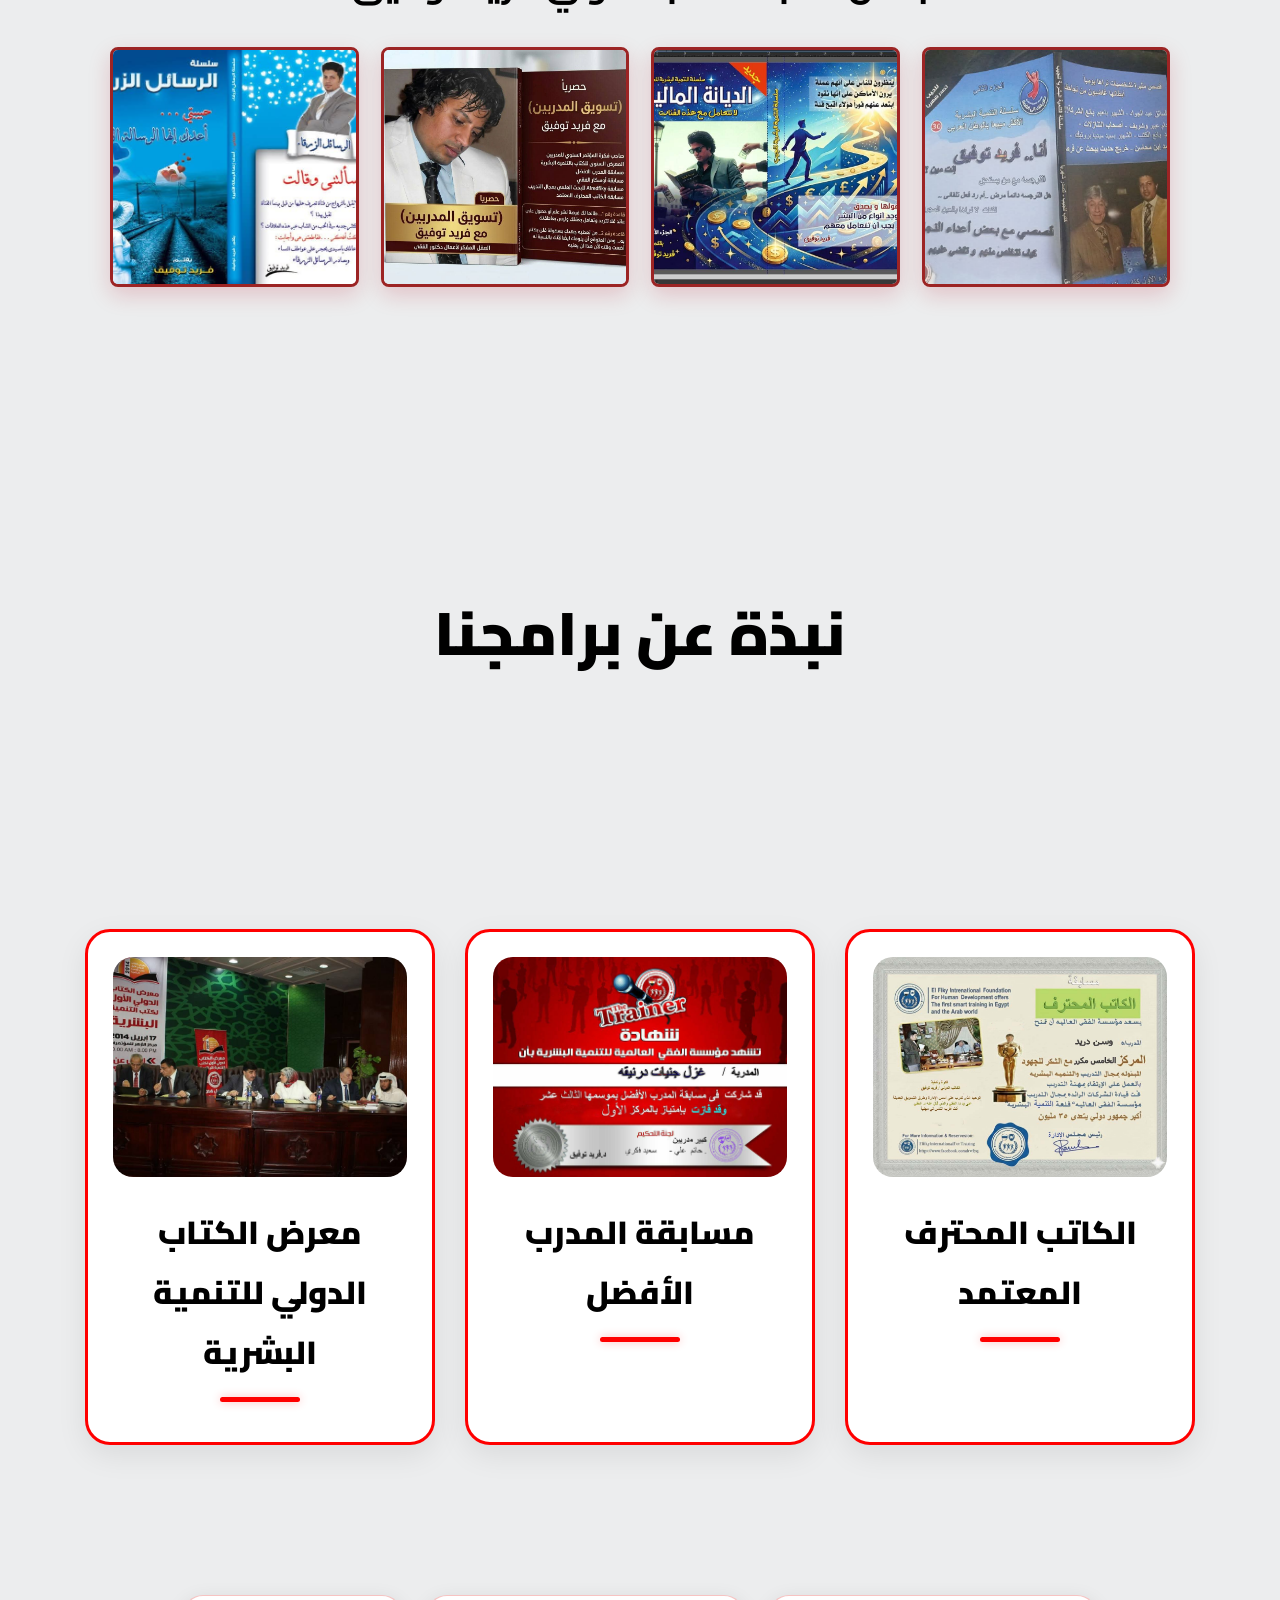
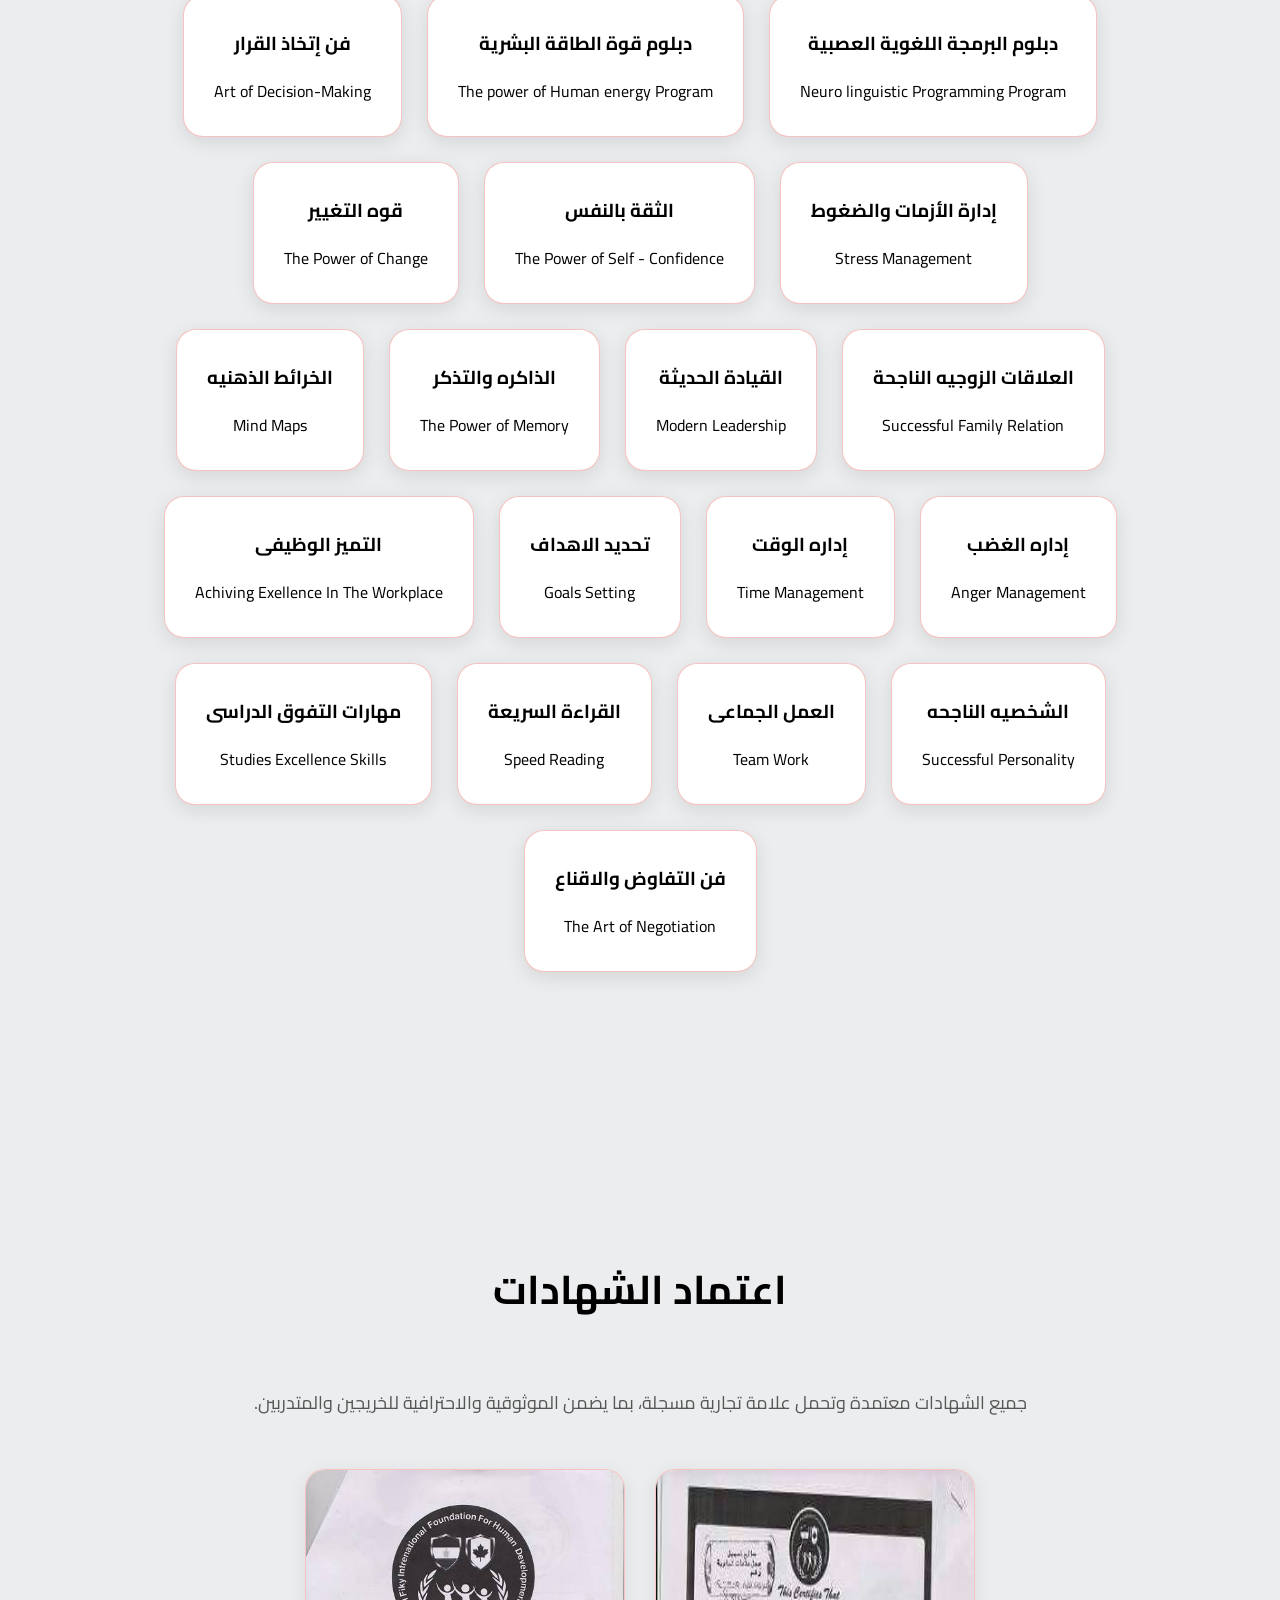
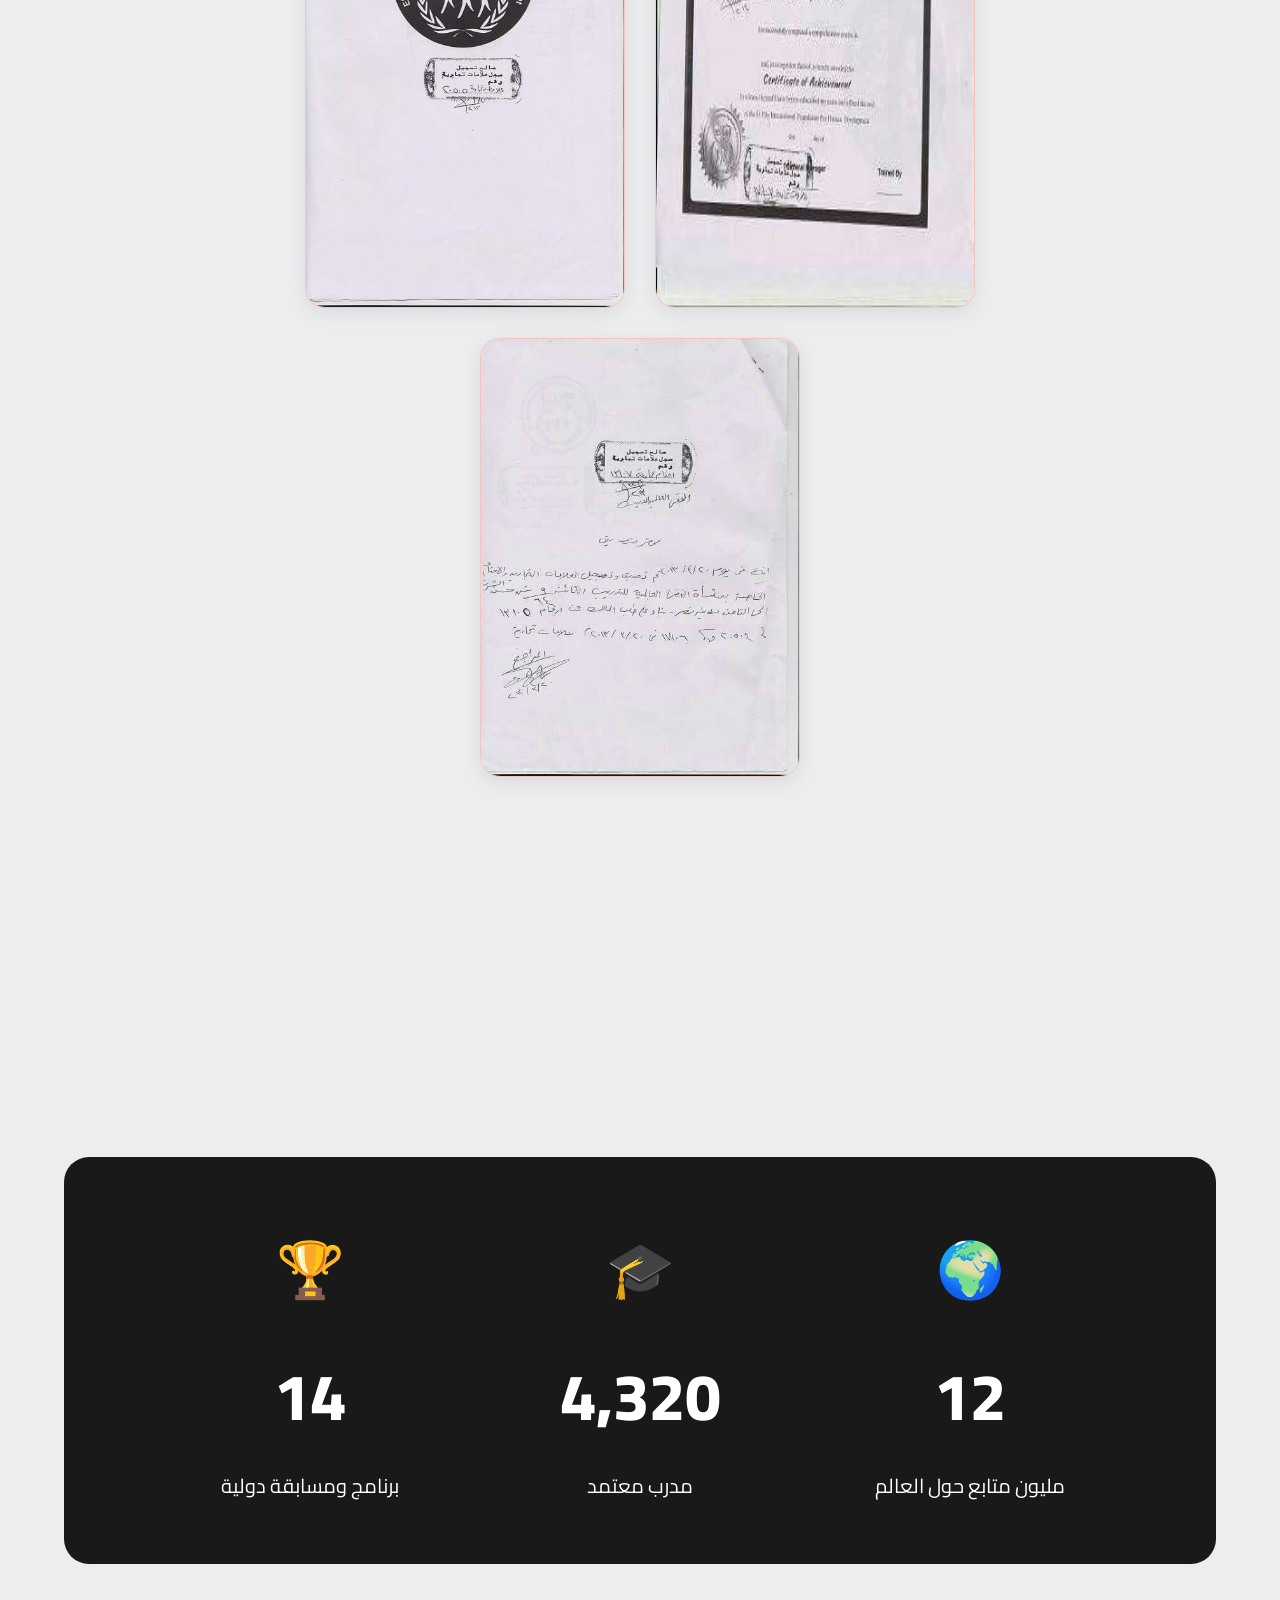
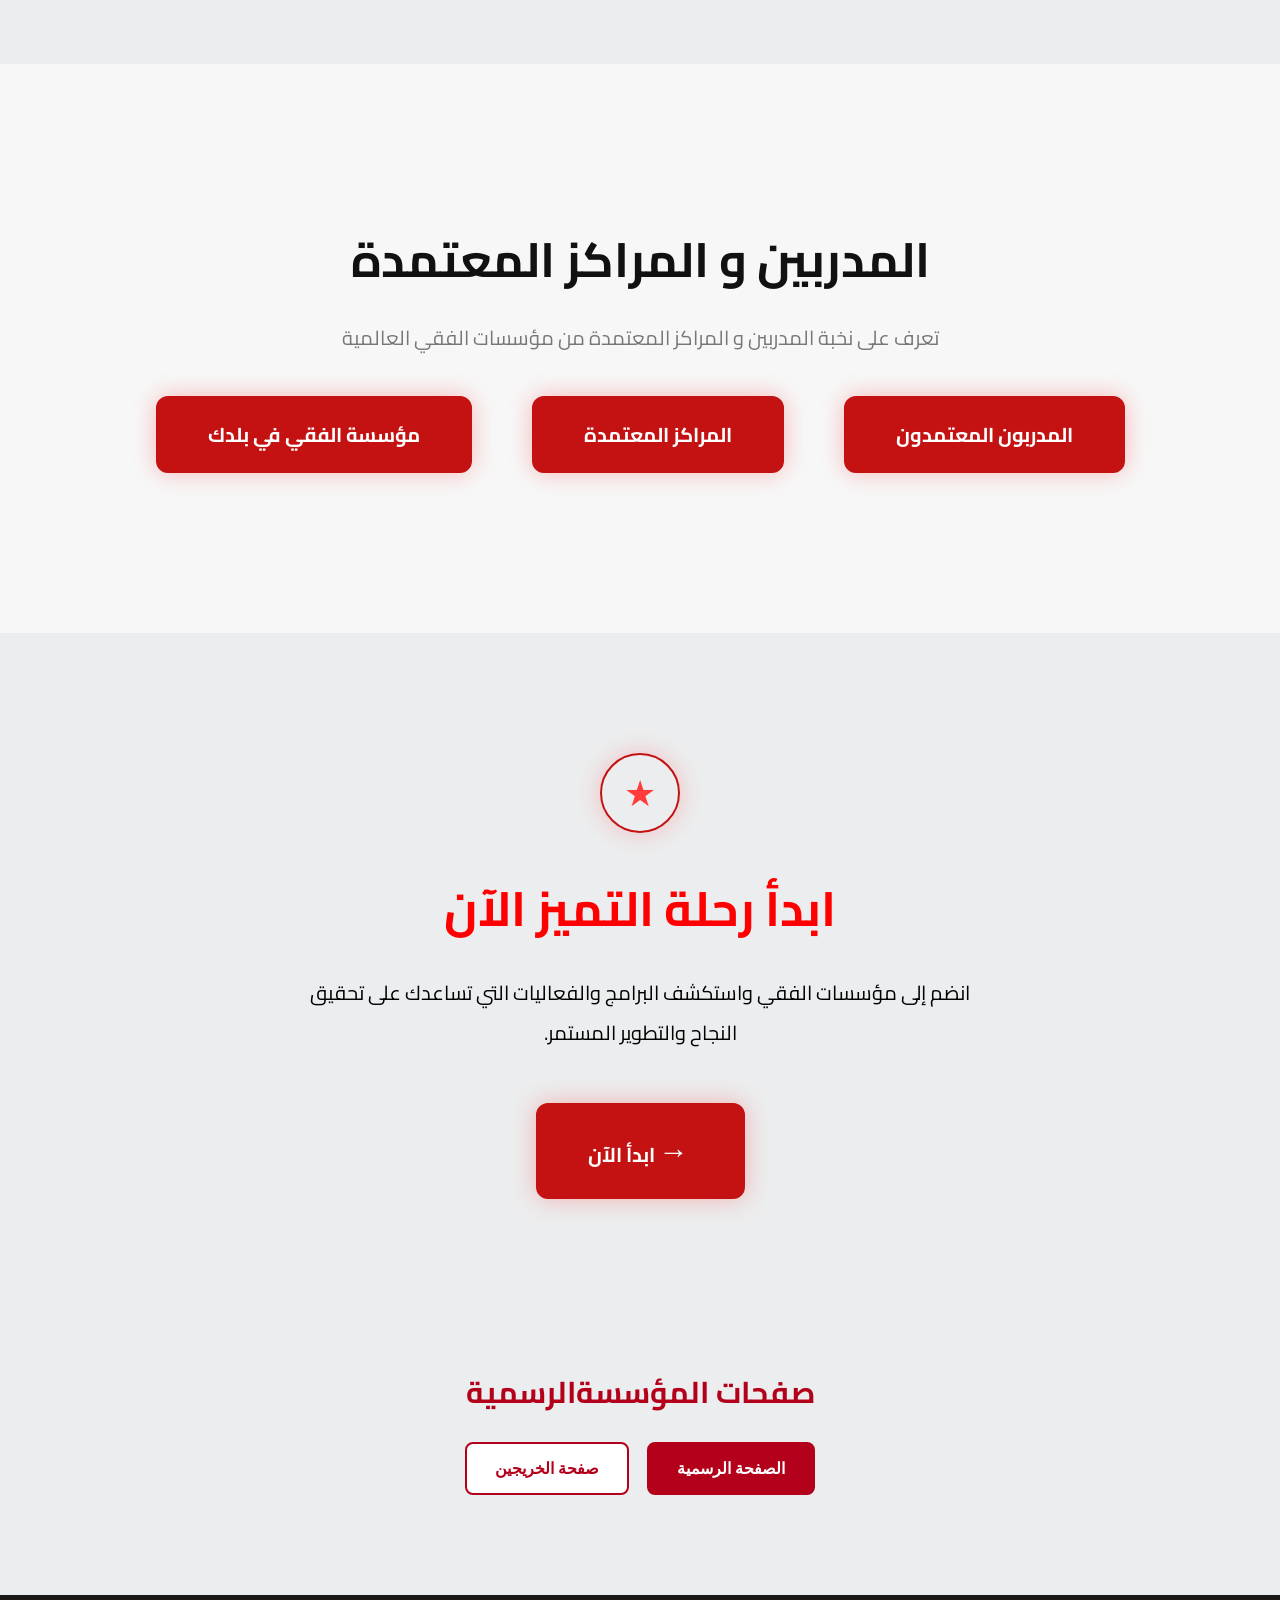
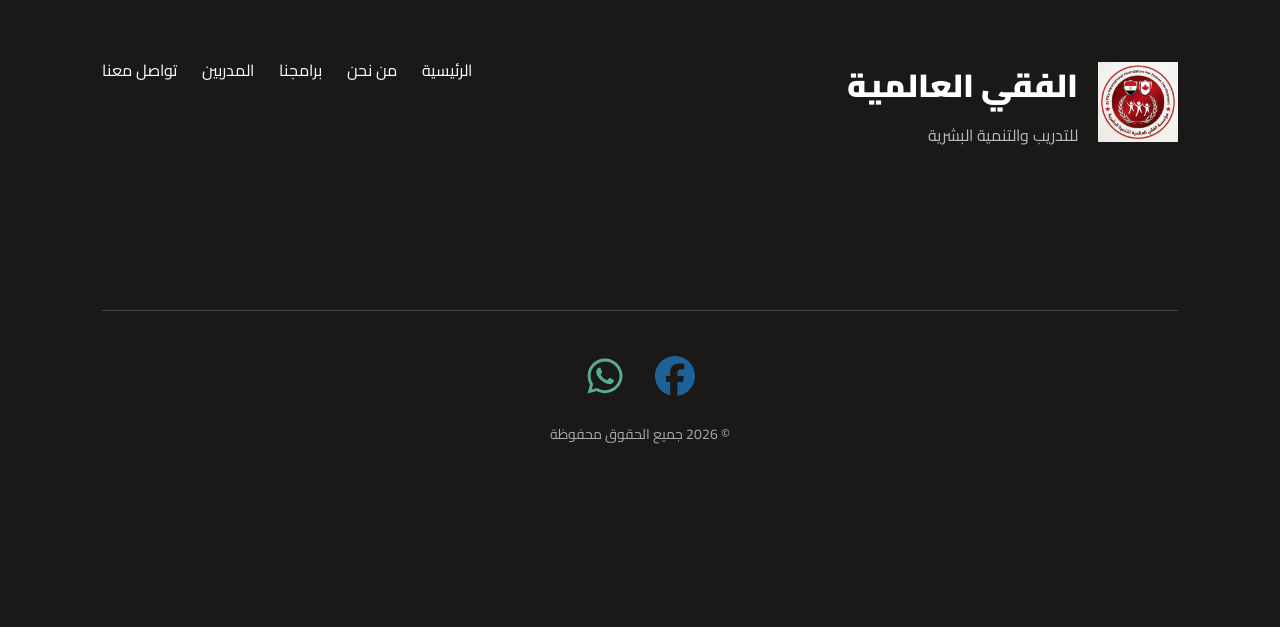
==== commit f73621a0: "Add files via upload" ====
--- a/index.html
+++ b/index.html
@@ -142,8 +142,17 @@
 
         <div class="hero-buttons">
 
-            <a href="#uss" class="hero-btn">من نحن</a>
-
+
+
+<a href="community.html" class="hero-btn">
+    👥 مجتمع الفقي
+</a>
+
+
+
+
+
+           
             <a href="#workk" class="hero-btn2">برامجنا</a>
 
             <a href="#workerss" class="hero-btn">المدربين و المراكز المعتمدة</a>
--- a/STyle_fixed.css
+++ b/STyle_fixed.css
@@ -4606,4 +4606,27 @@
 
     transform:translateY(-8px) scale(1.08);
 
+}
+
+
+
+
+
+.community-btn {
+    display: inline-block;
+    background: linear-gradient(135deg, #d90429, #9d0208);
+    color: white;
+    text-decoration: none;
+    padding: 14px 28px;
+    border-radius: 12px;
+    font-family: 'Cairo', sans-serif;
+    font-weight: 700;
+    font-size: 17px;
+    transition: 0.3s ease;
+    box-shadow: 0 8px 20px rgba(217, 4, 41, 0.25);
+}
+
+.community-btn:hover {
+    transform: translateY(-3px);
+    box-shadow: 0 12px 25px rgba(255, 252, 252, 0.35);
 }
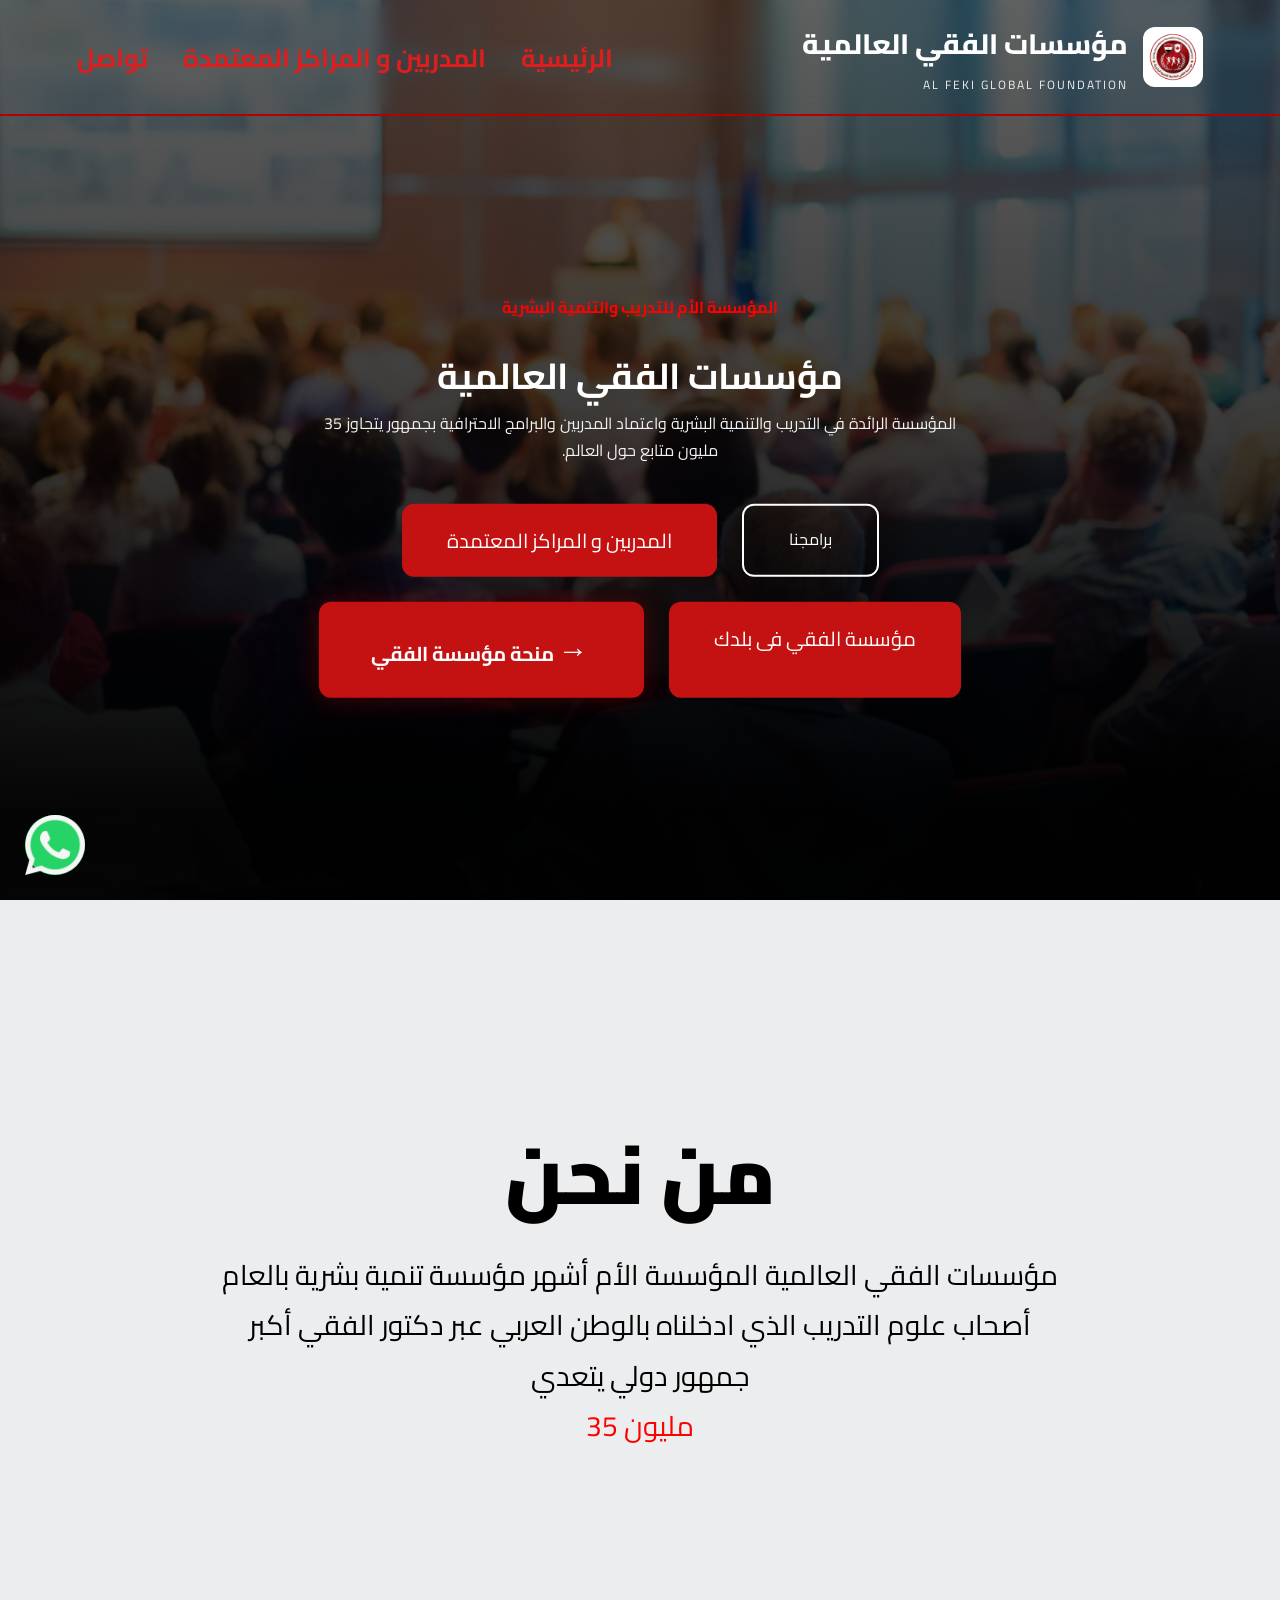
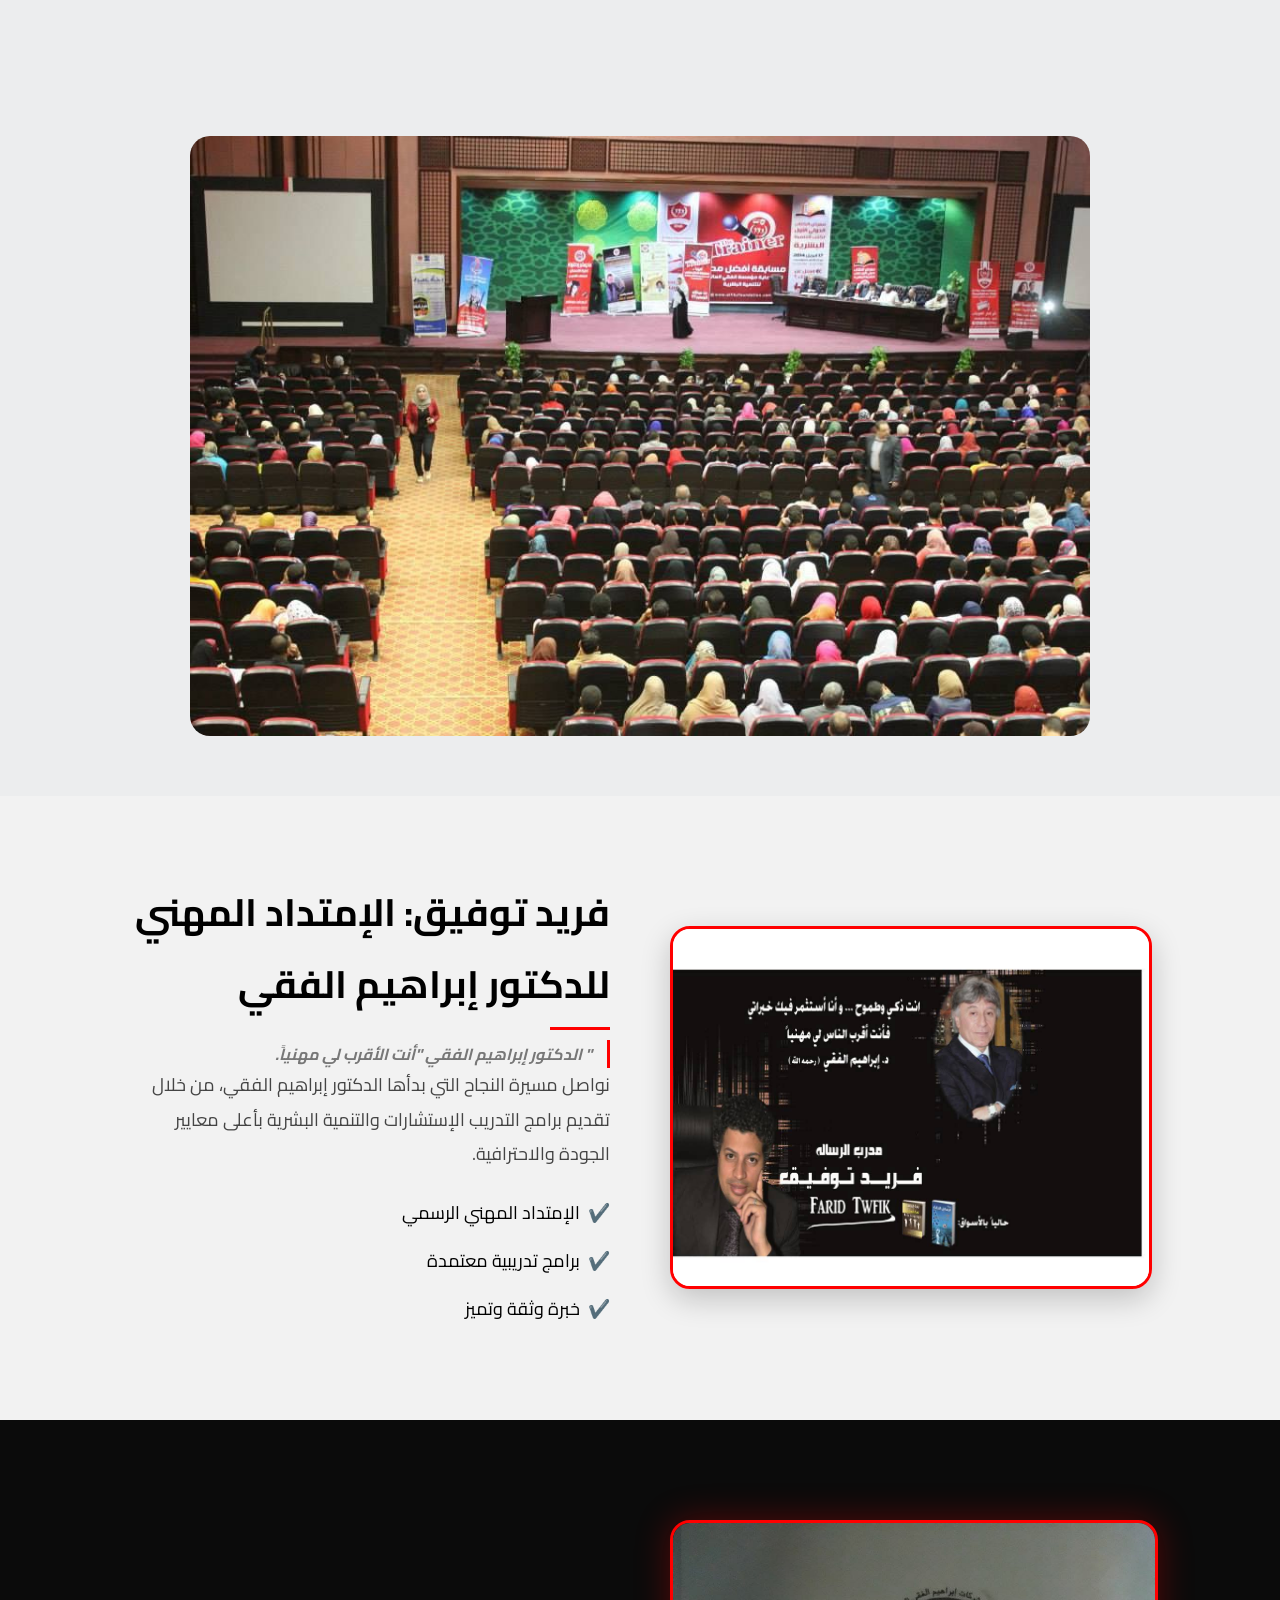
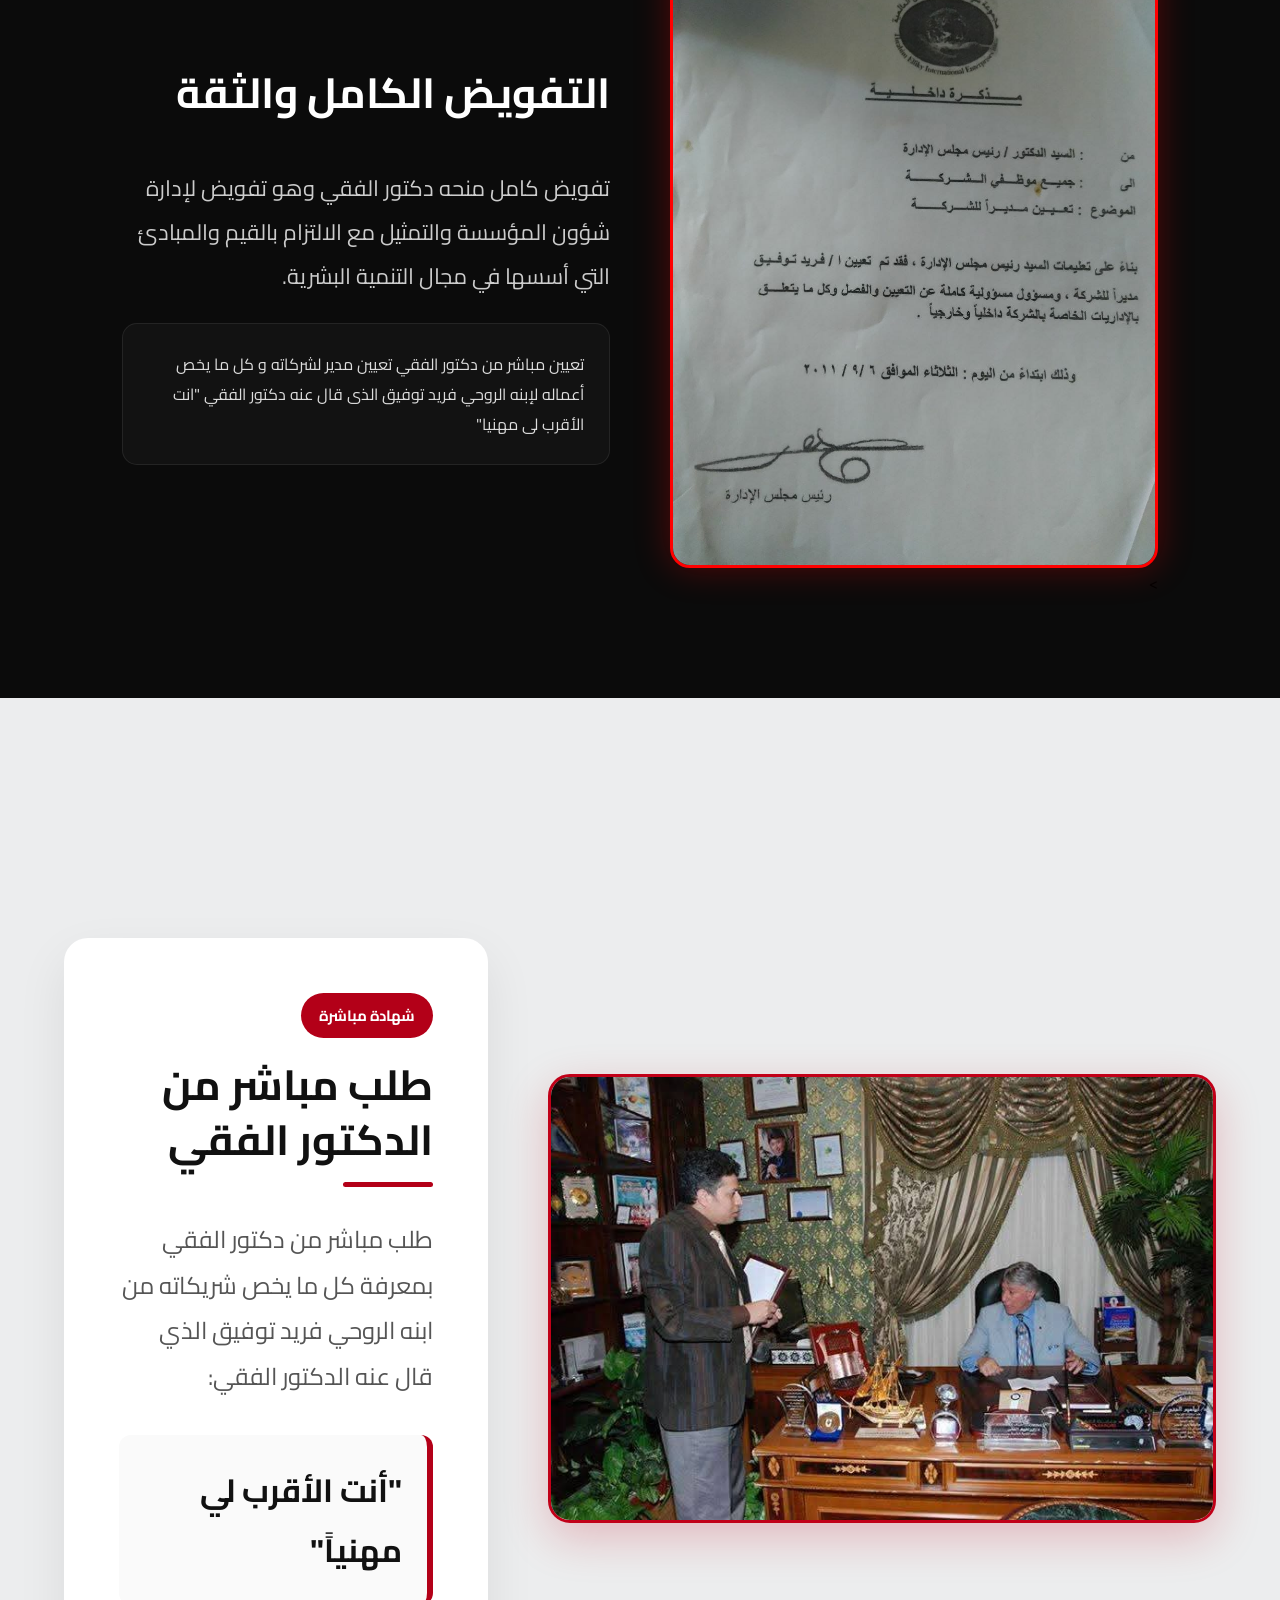
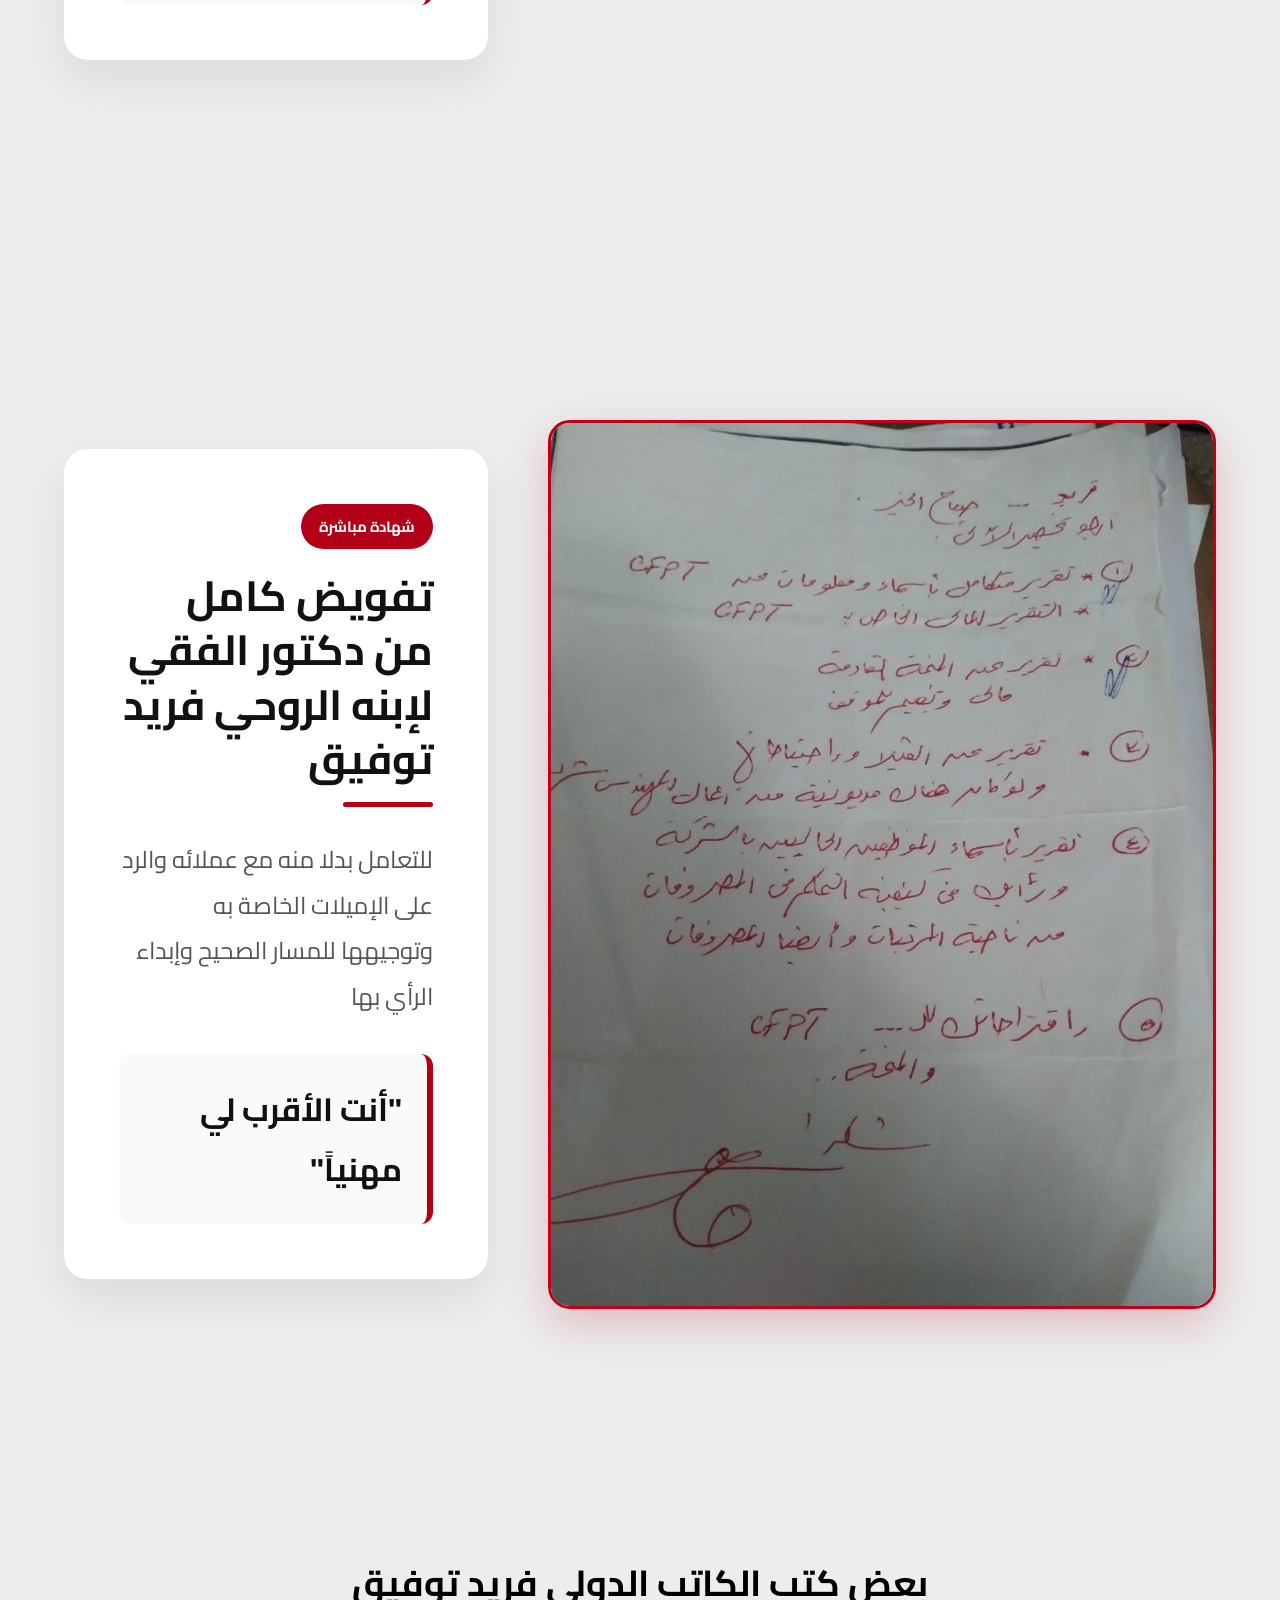
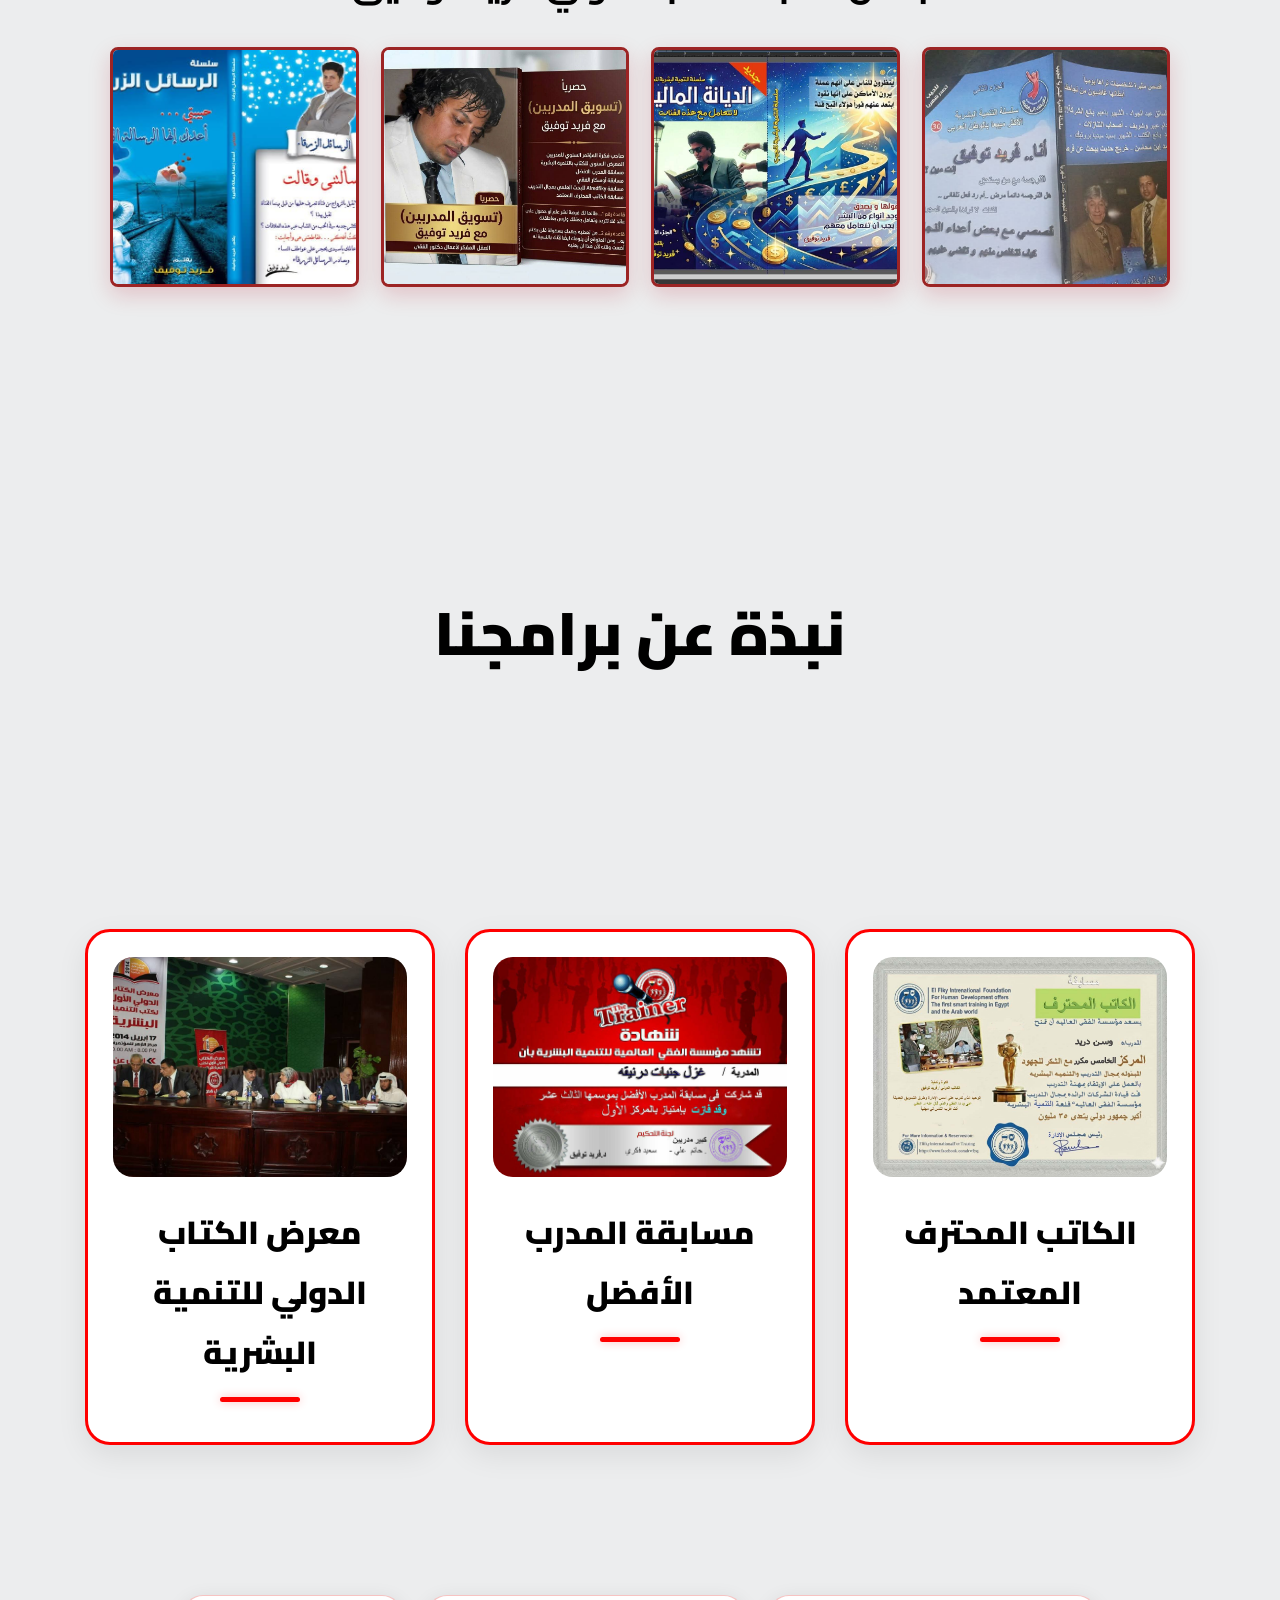
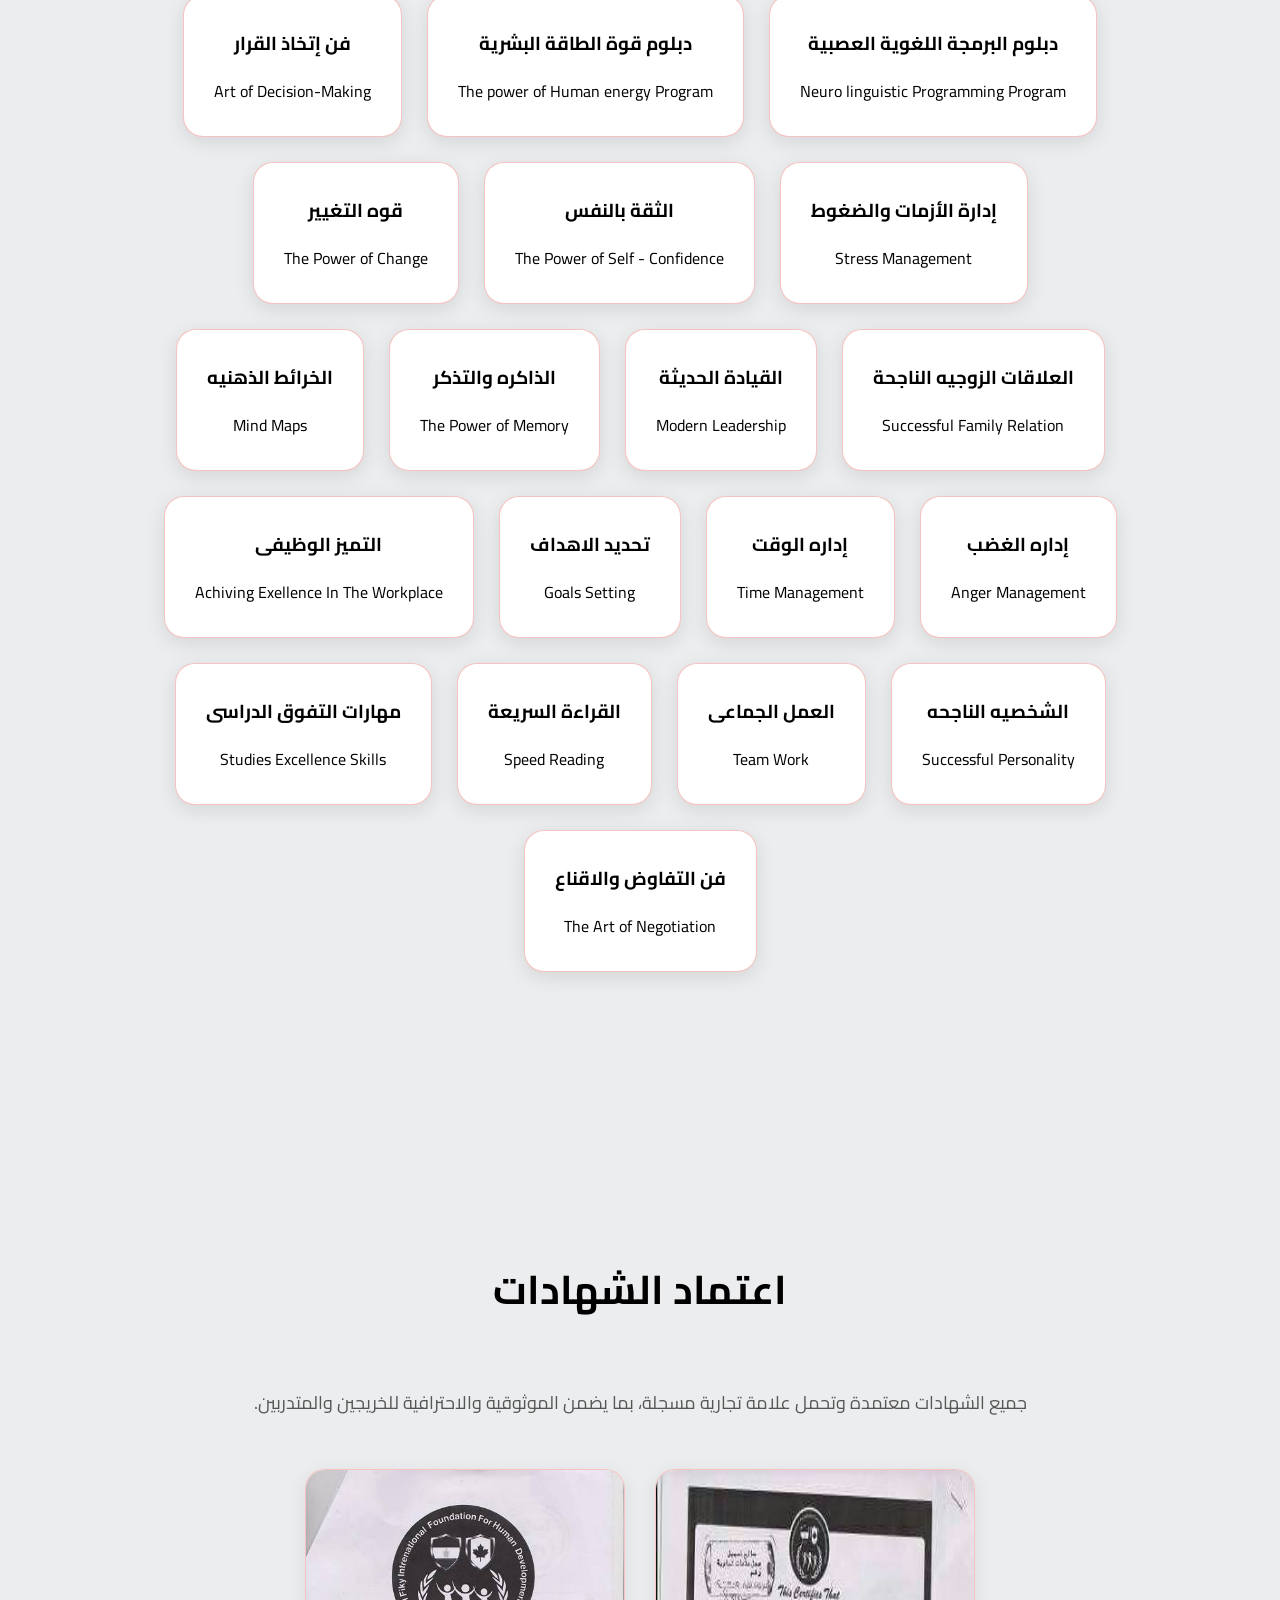
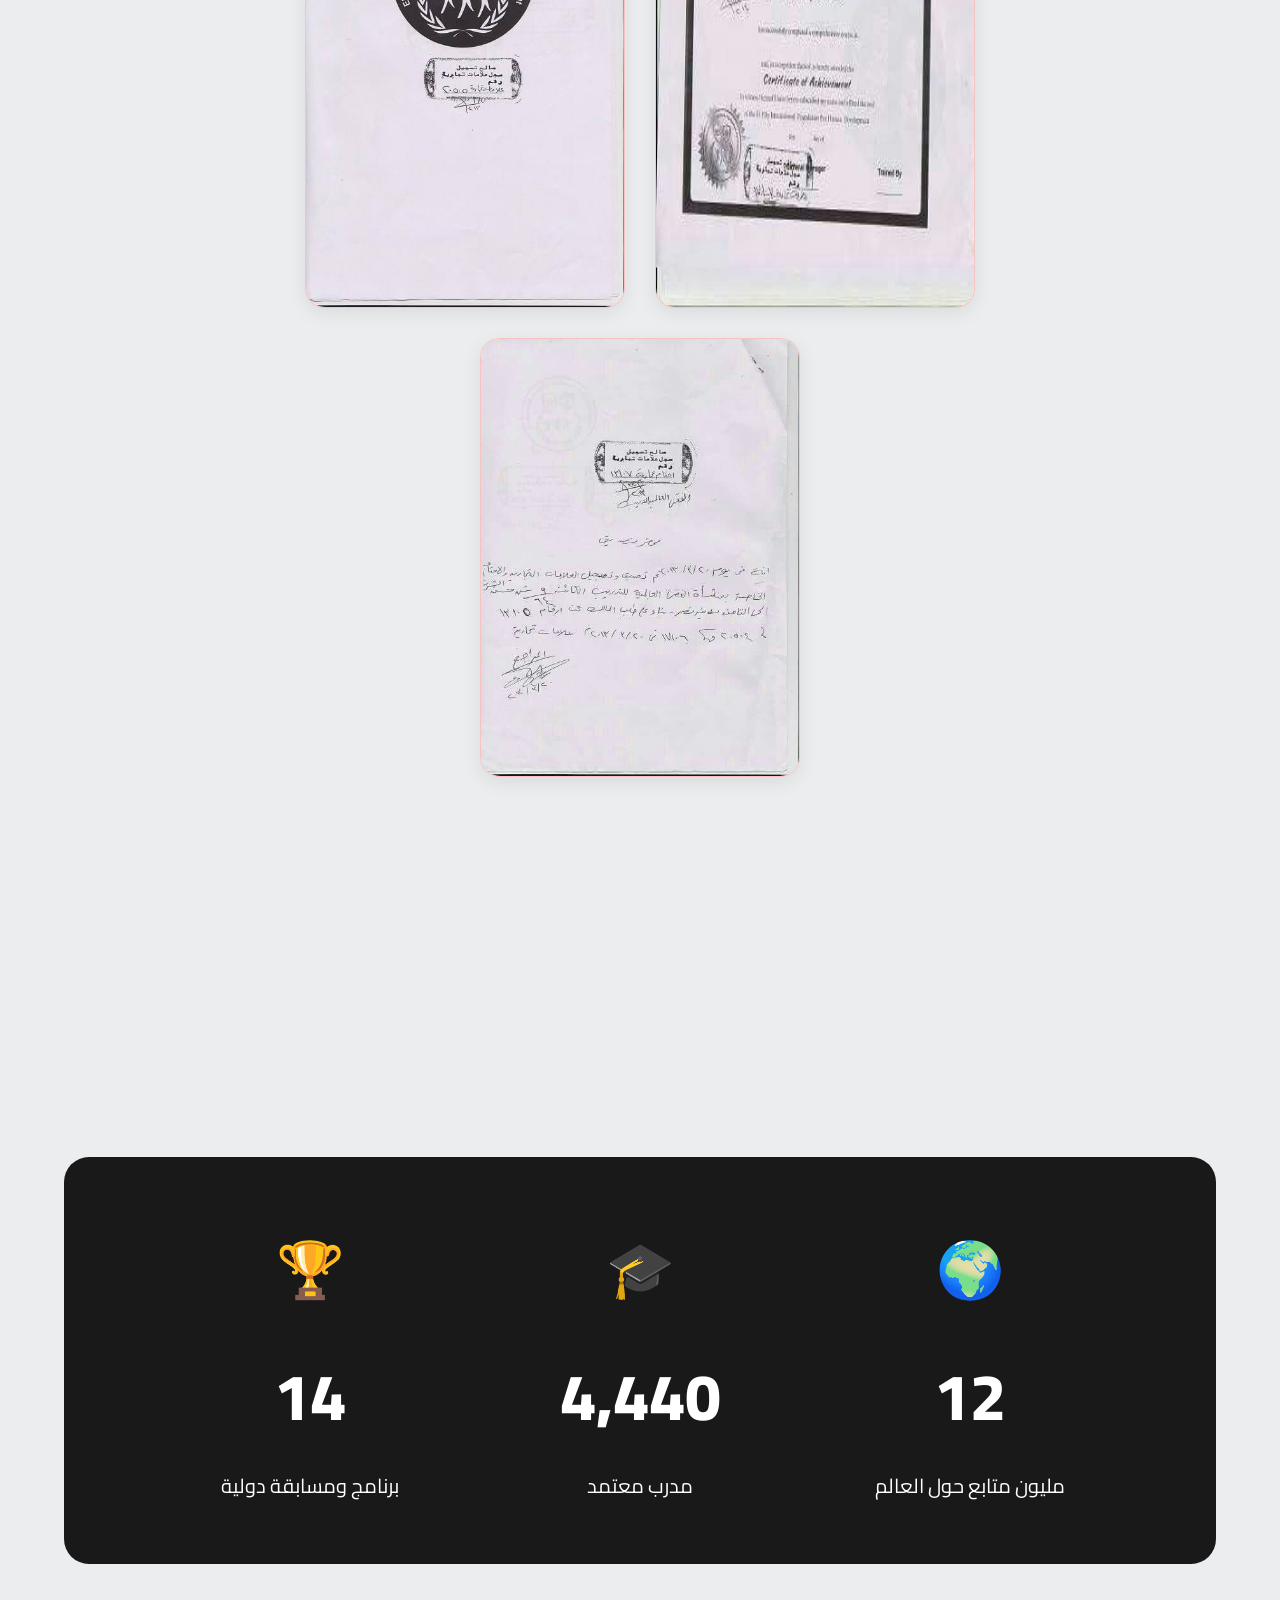
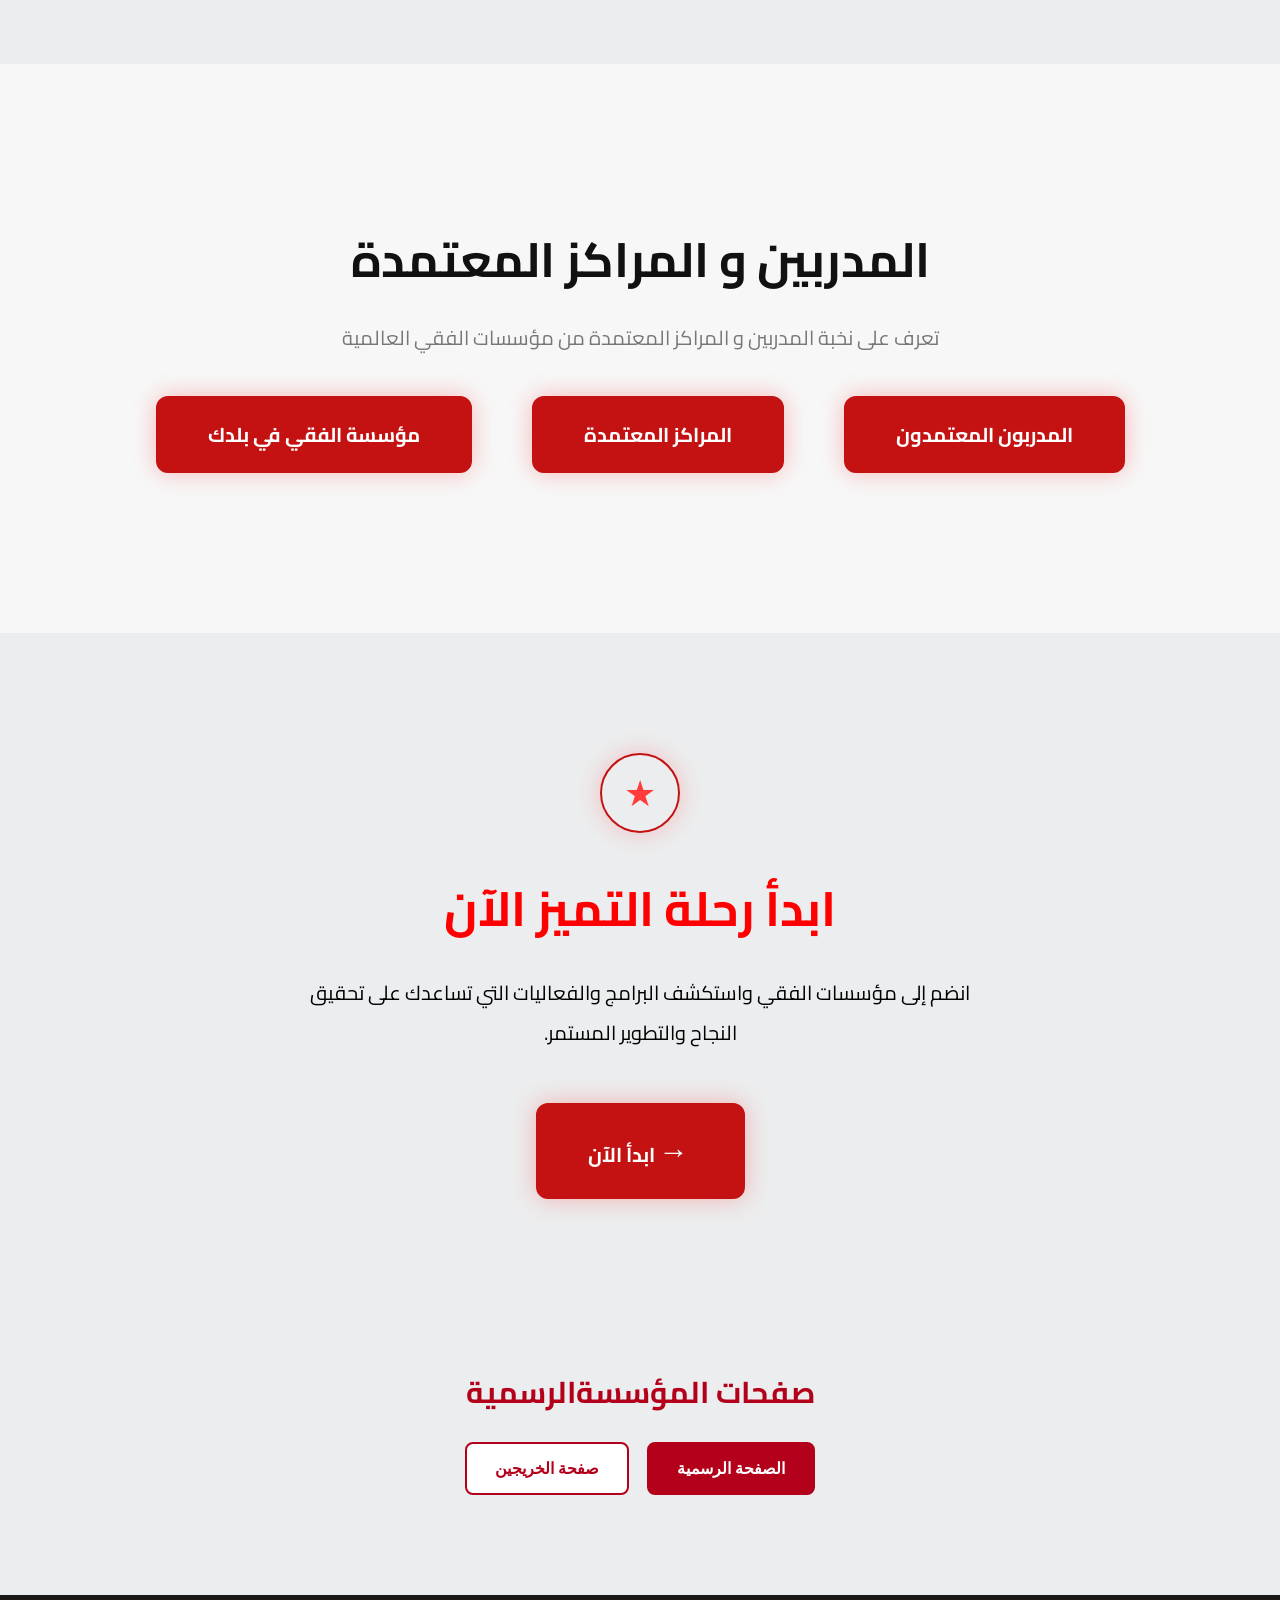
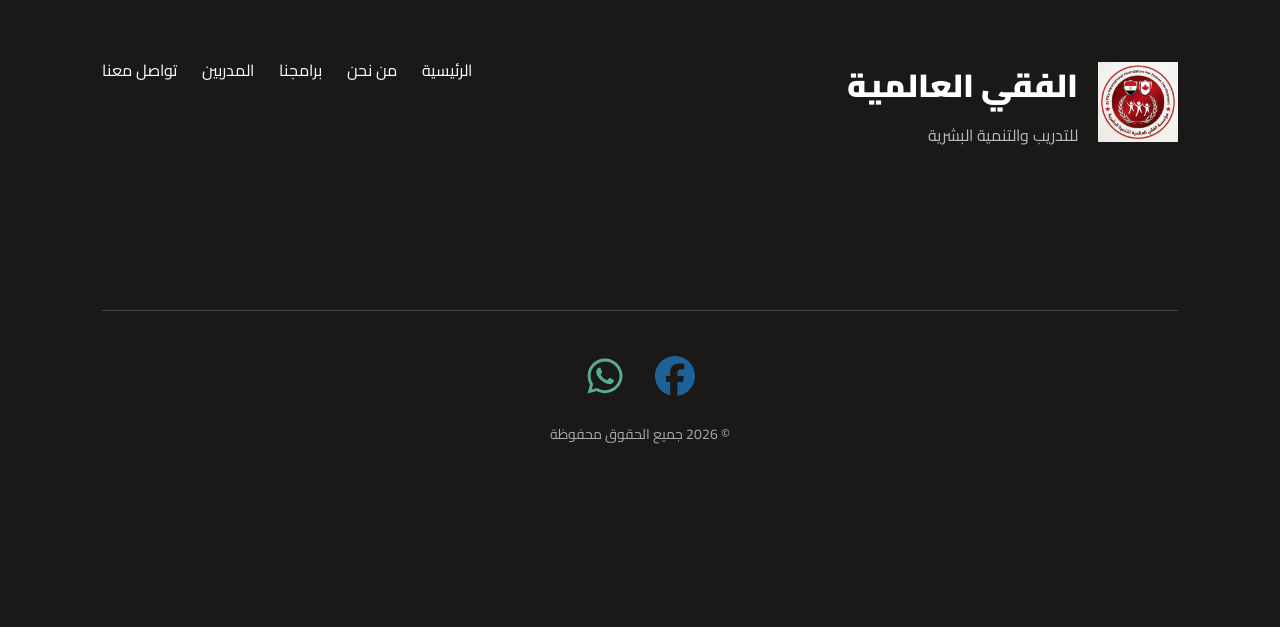
==== commit 2509d6c3: "Add files via upload" ====
--- a/index.html
+++ b/index.html
@@ -144,10 +144,6 @@
 
 
 
-<a href="community.html" class="hero-btn">
-    👥 مجتمع الفقي
-</a>
-
 
 
 
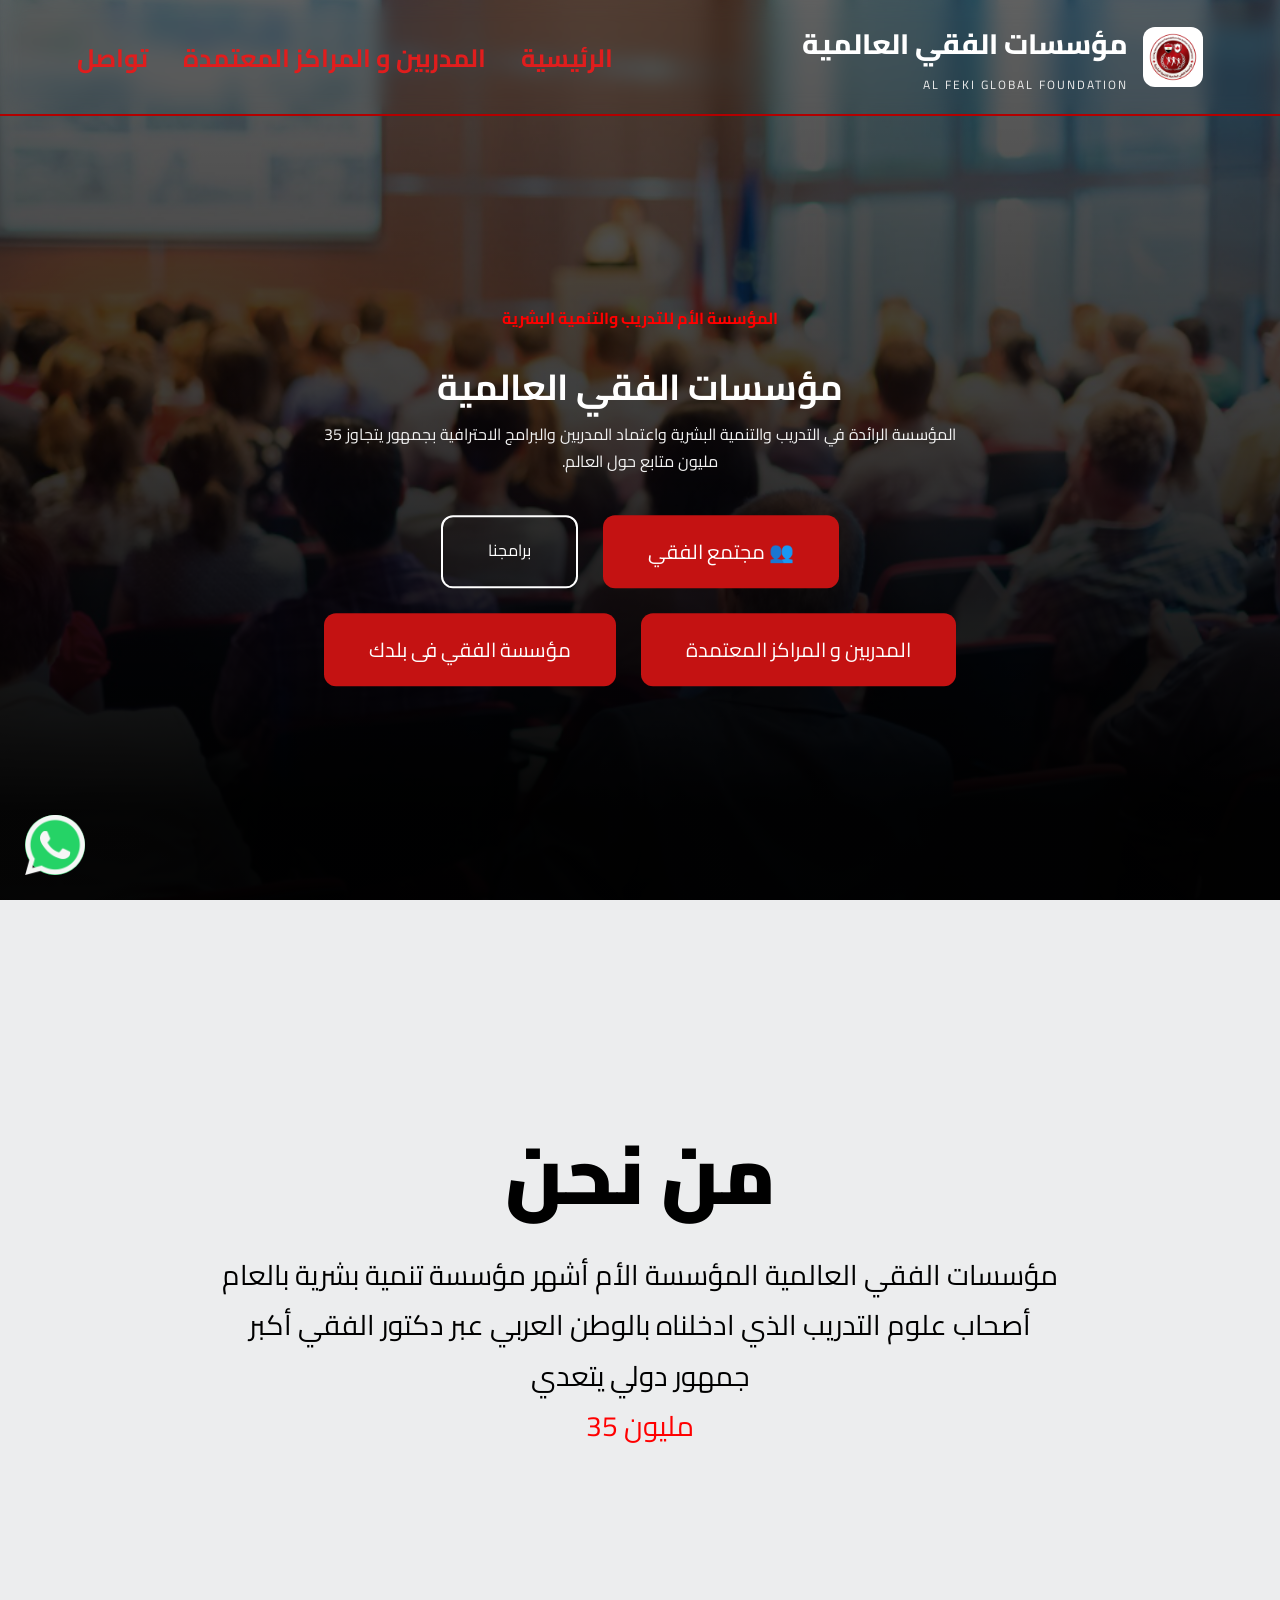
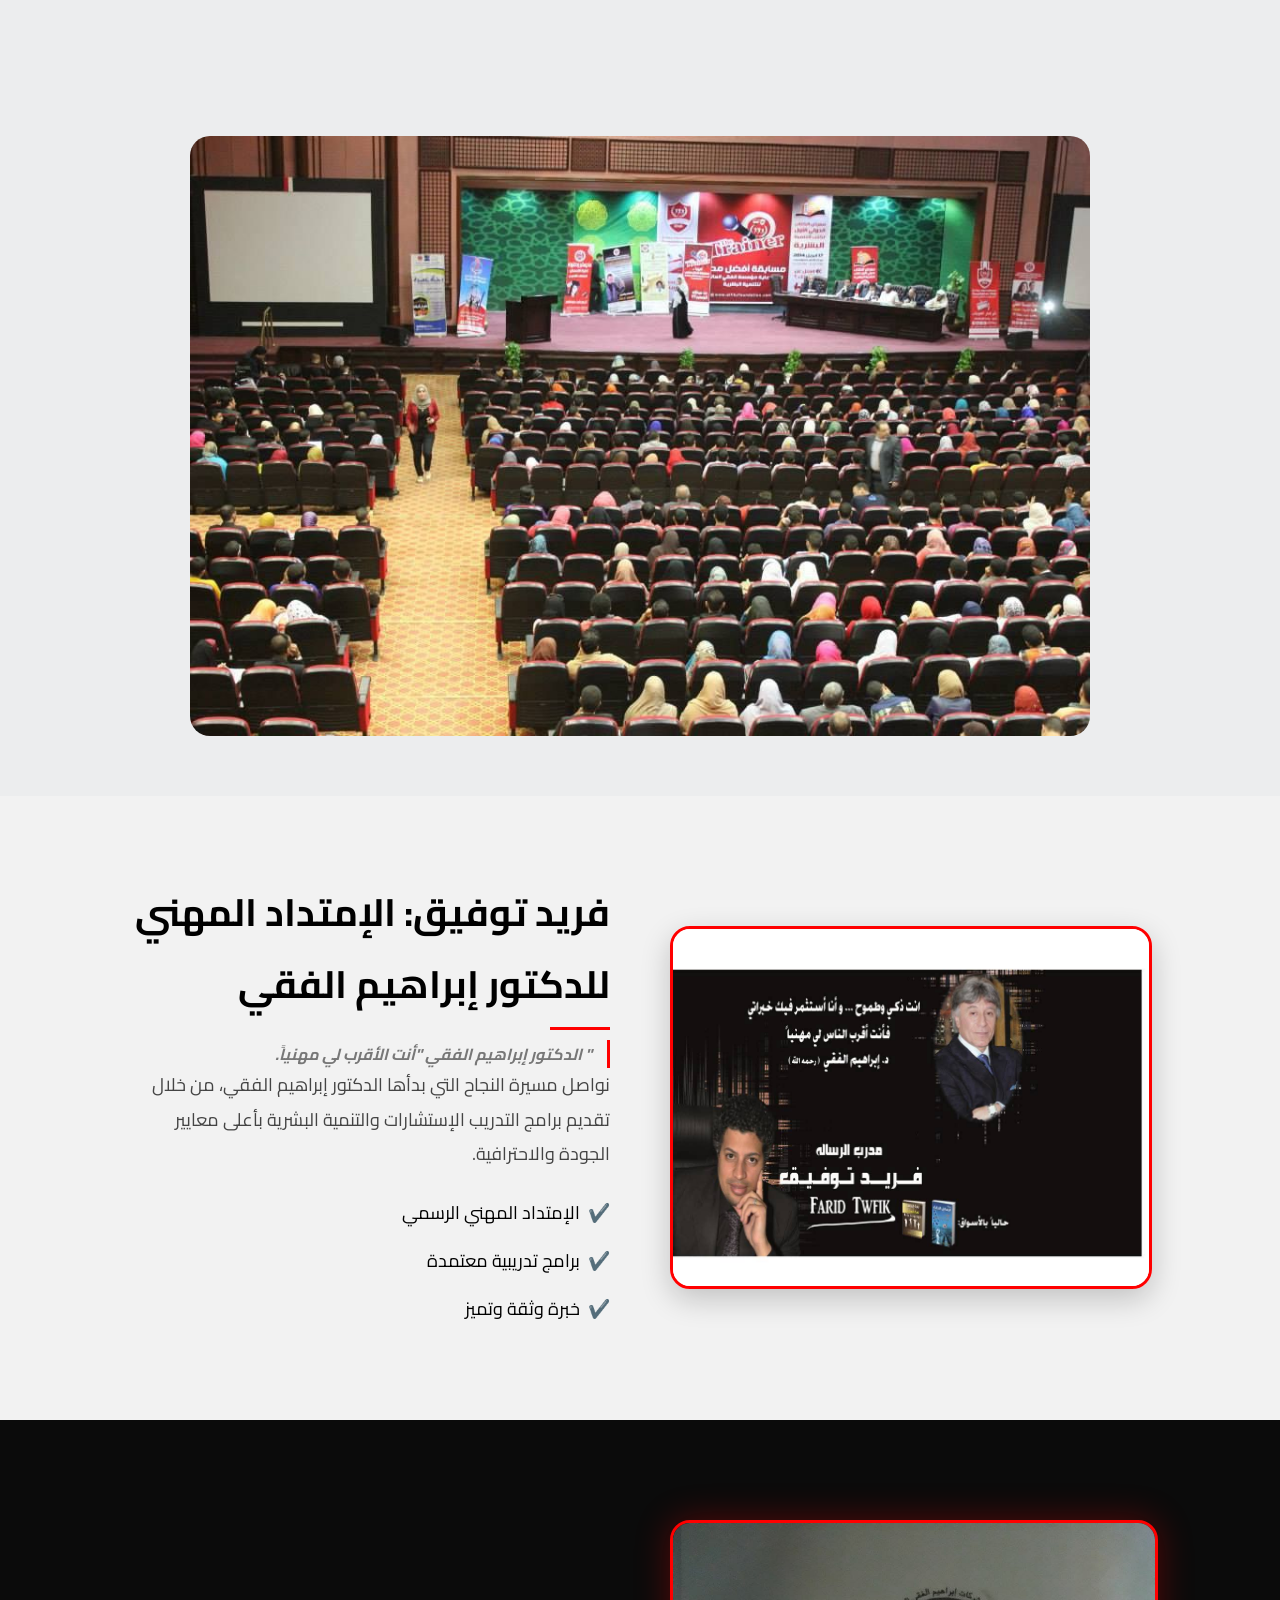
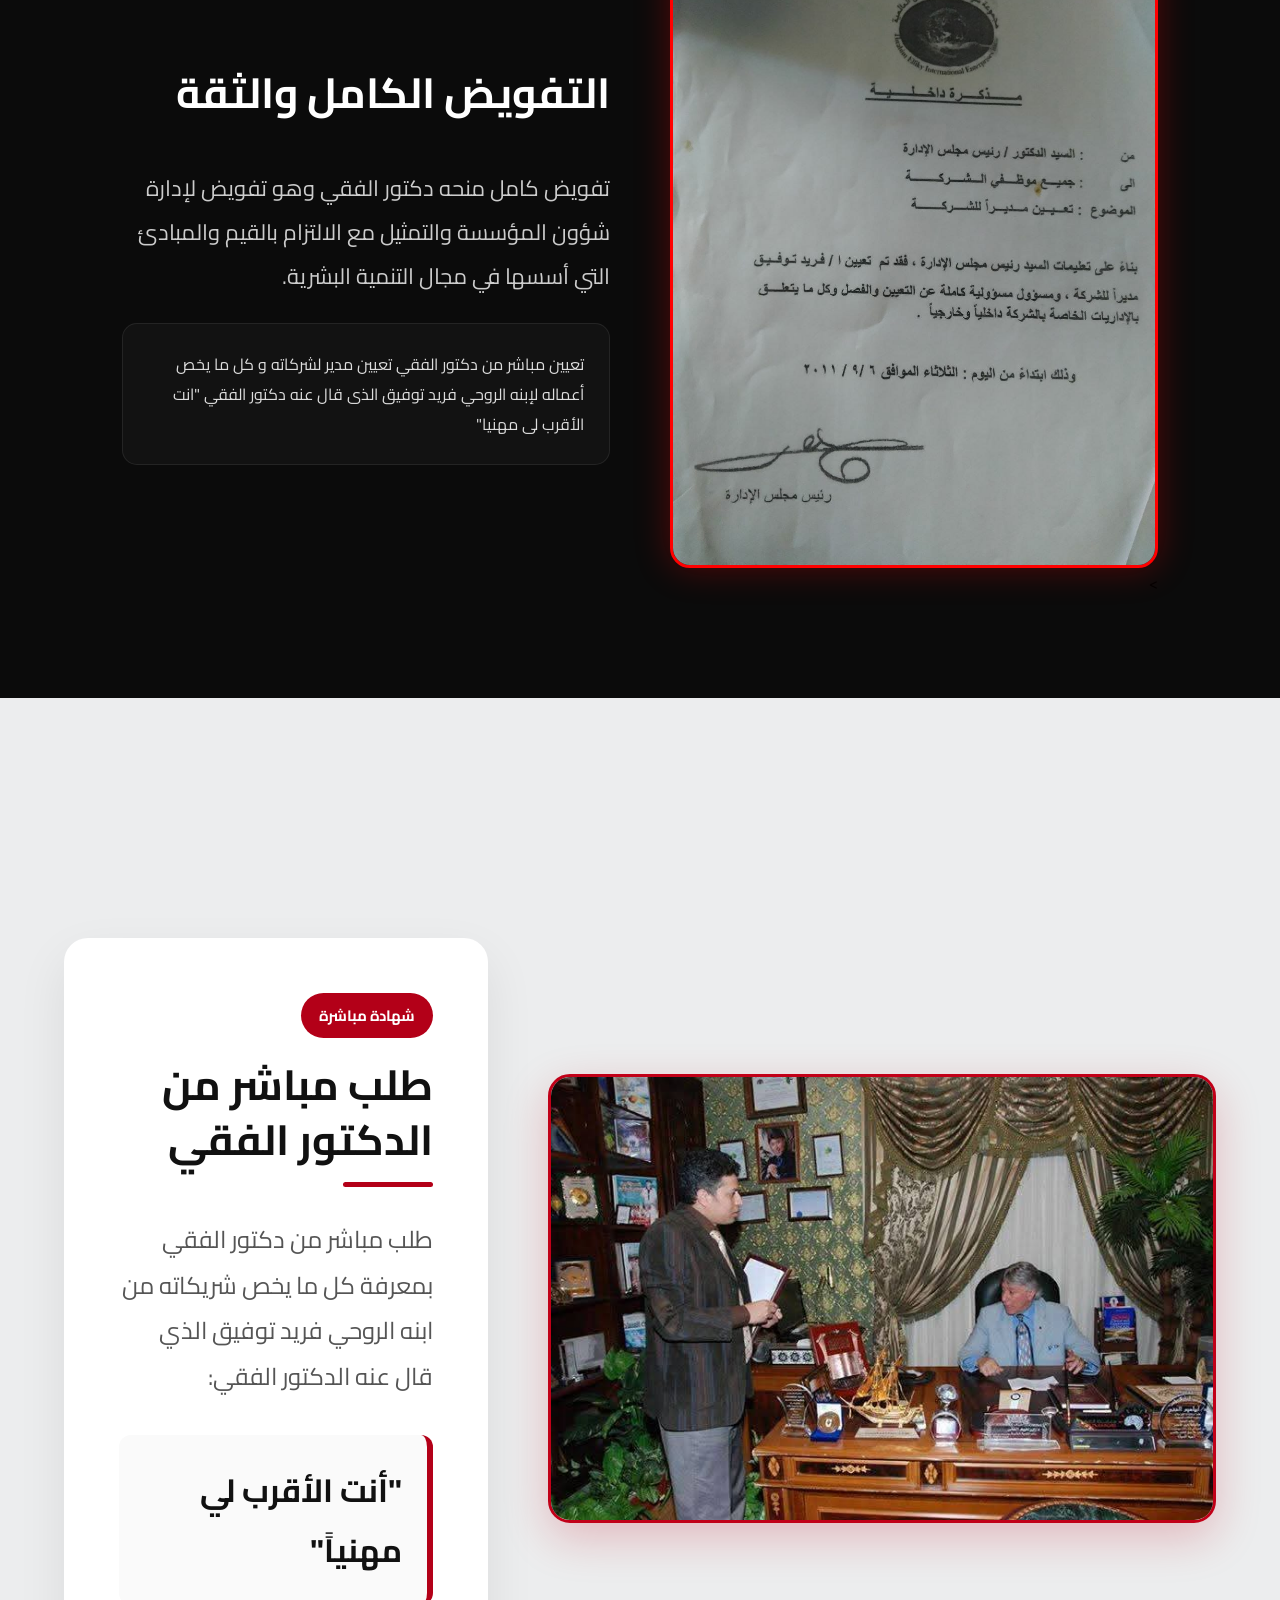
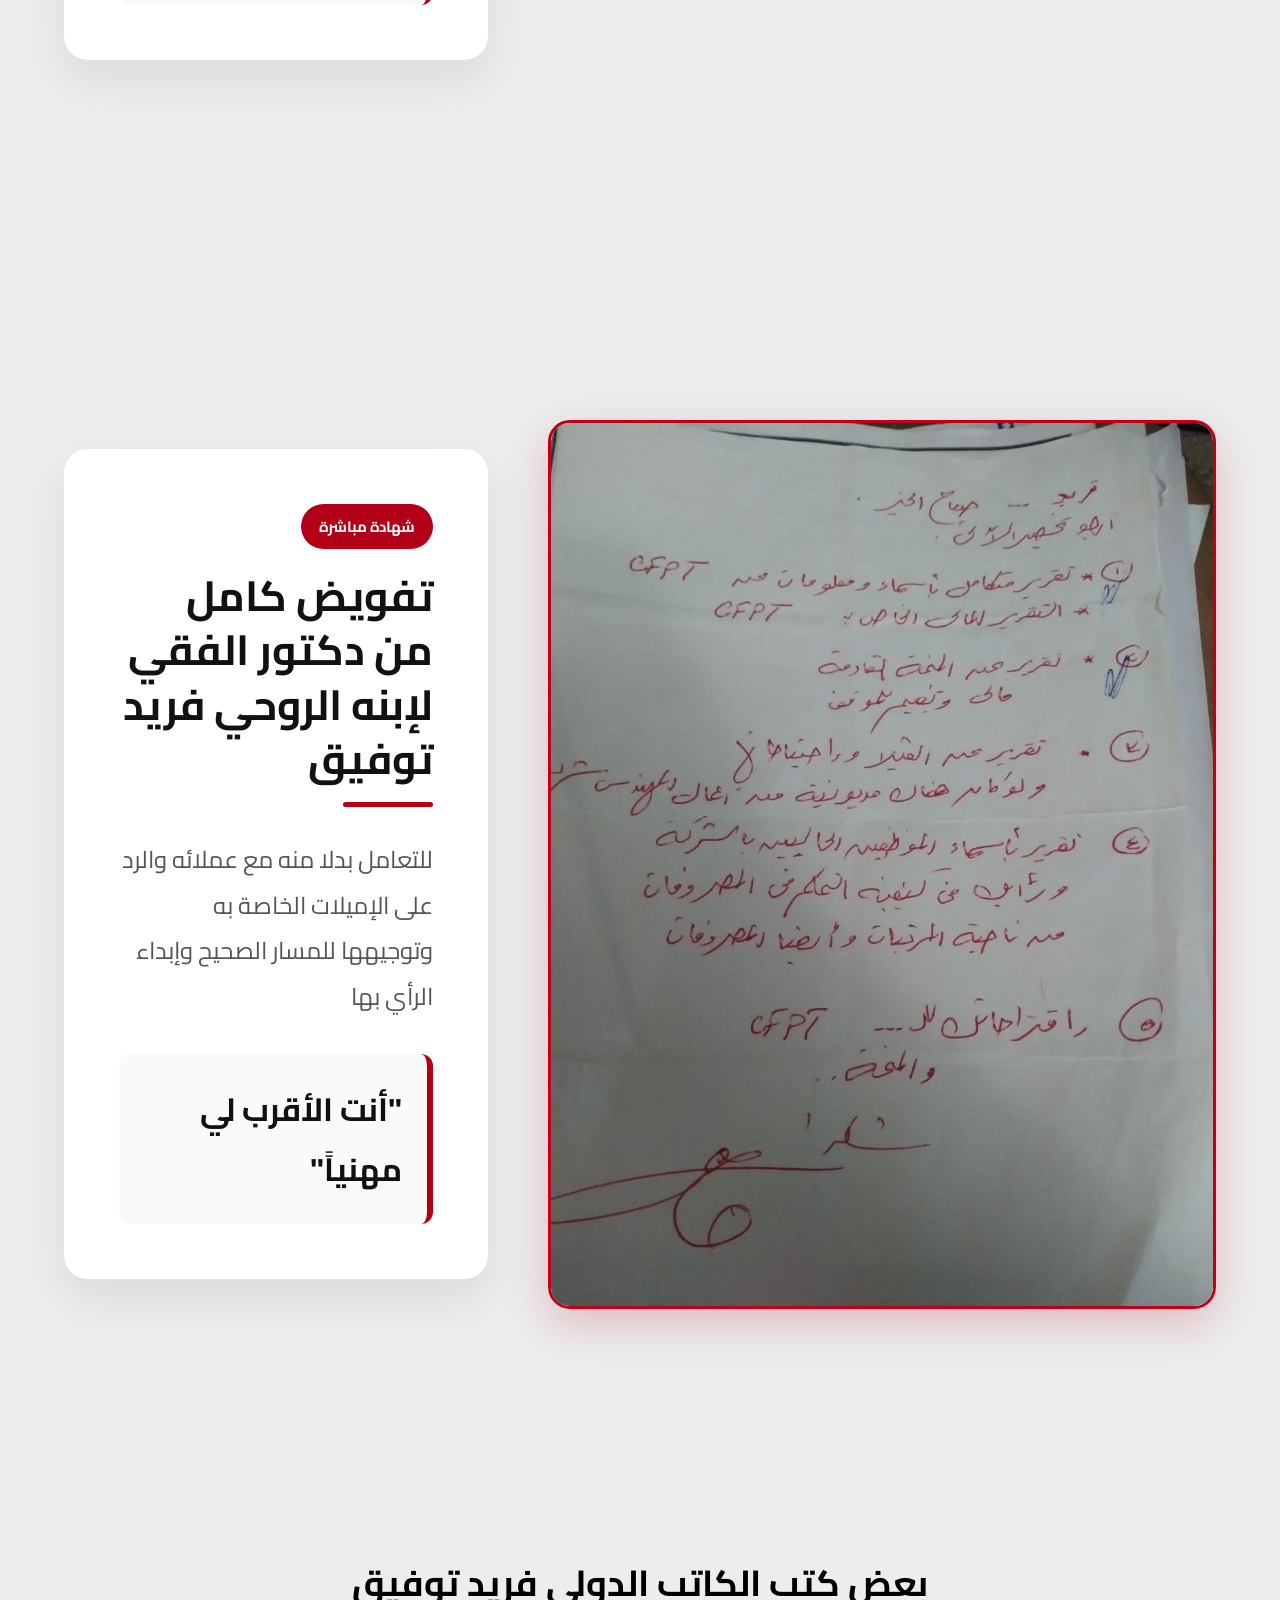
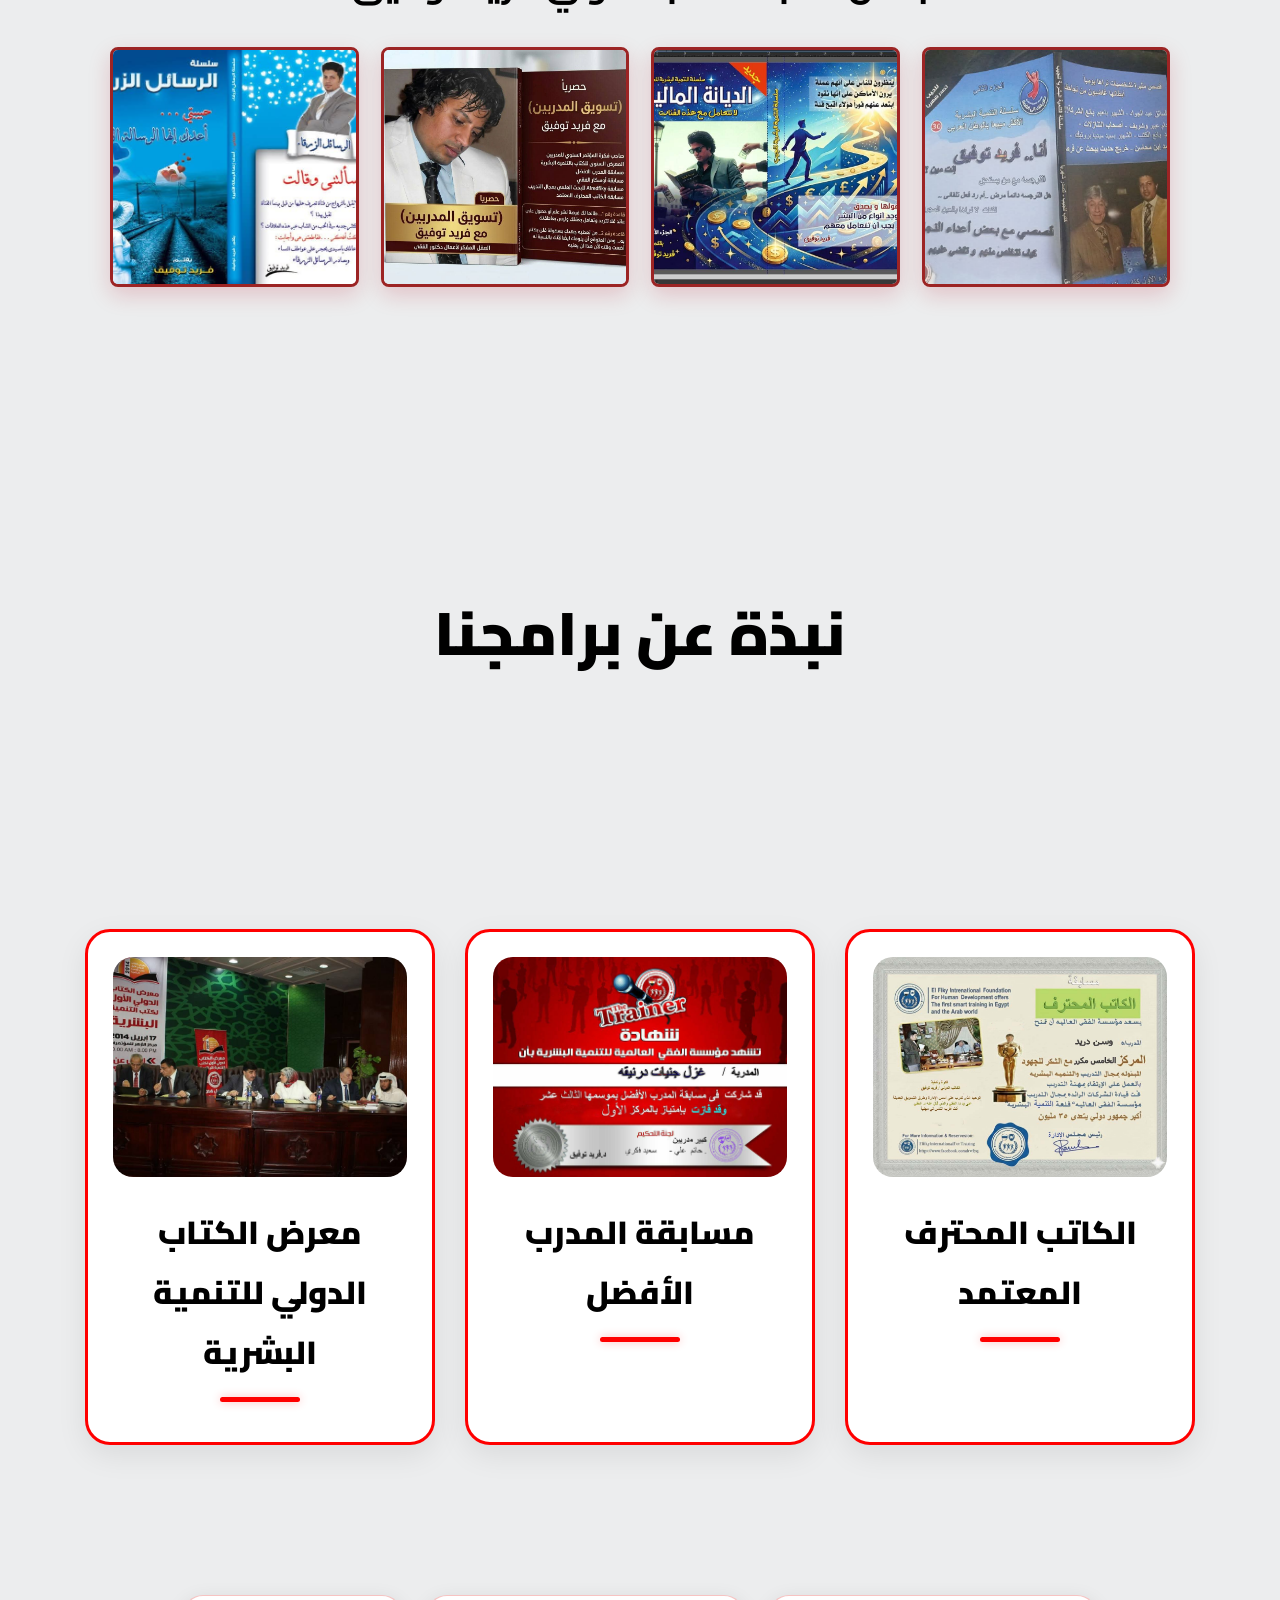
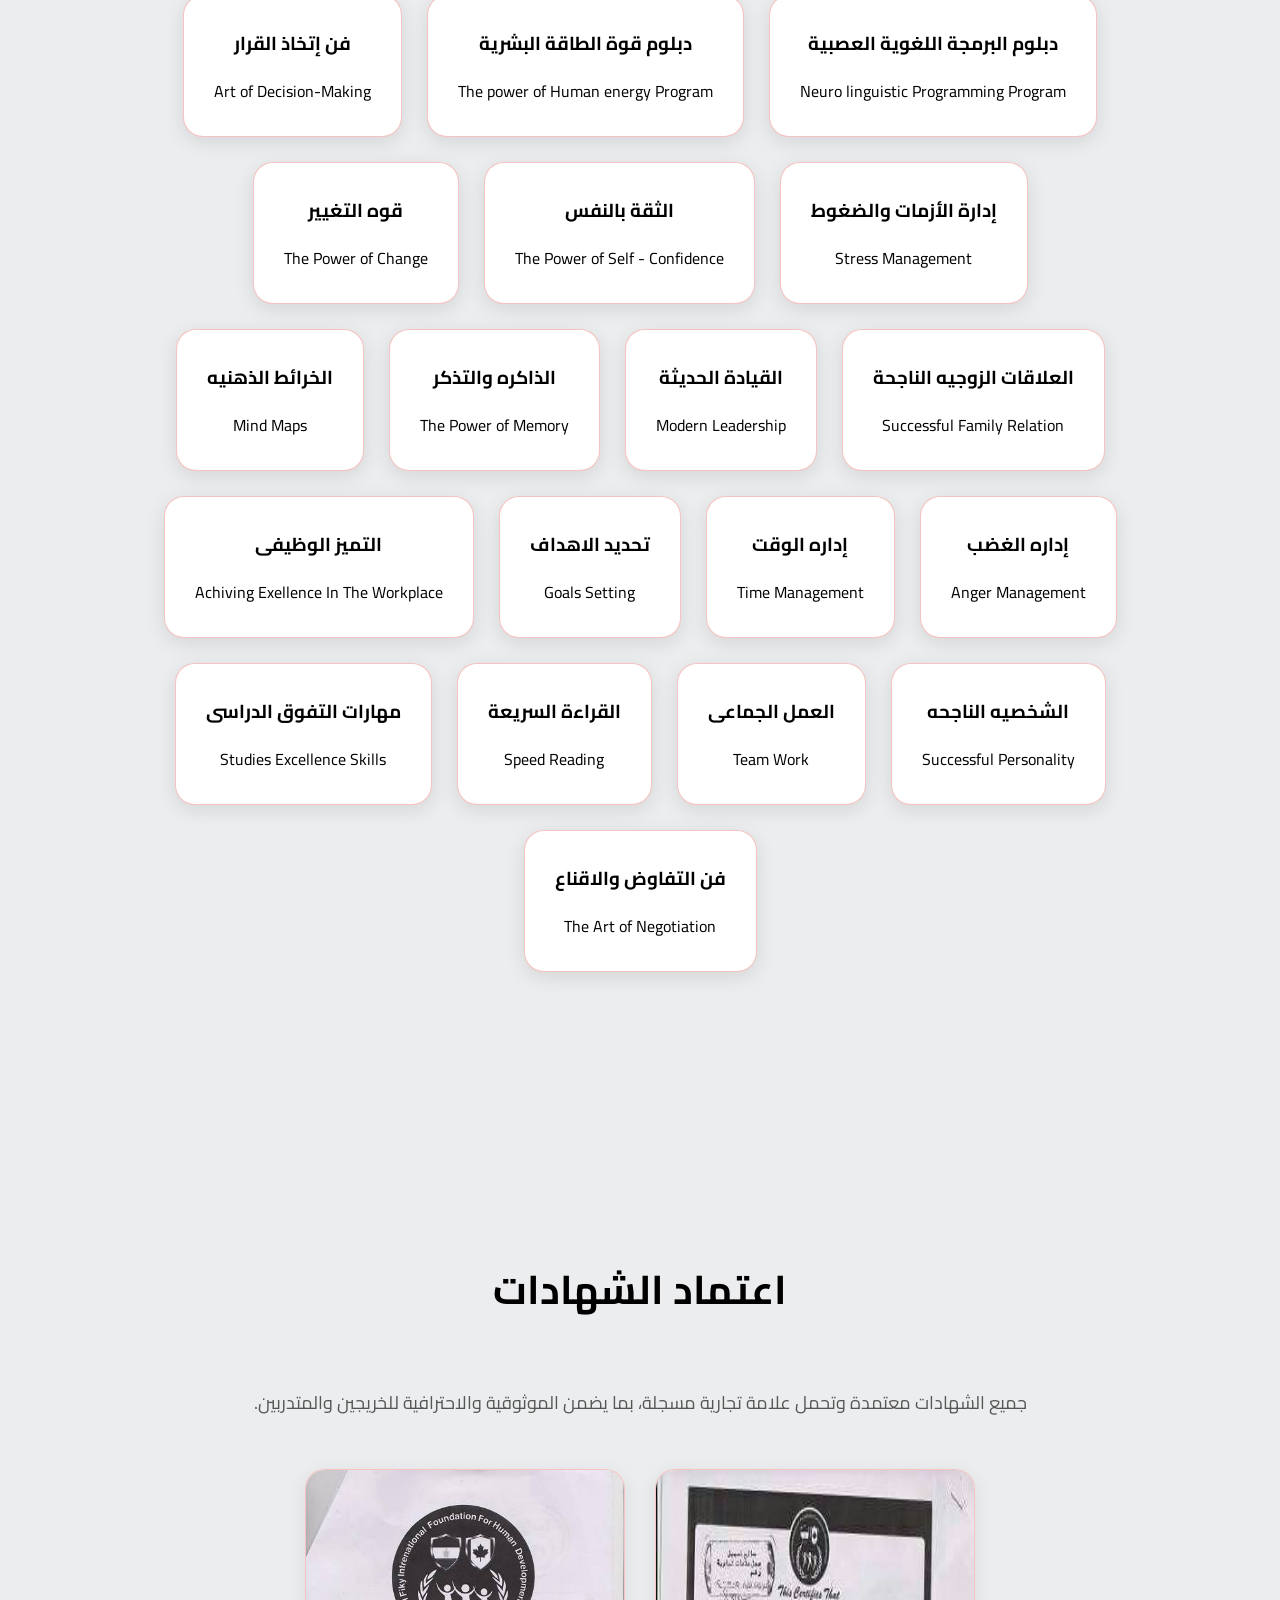
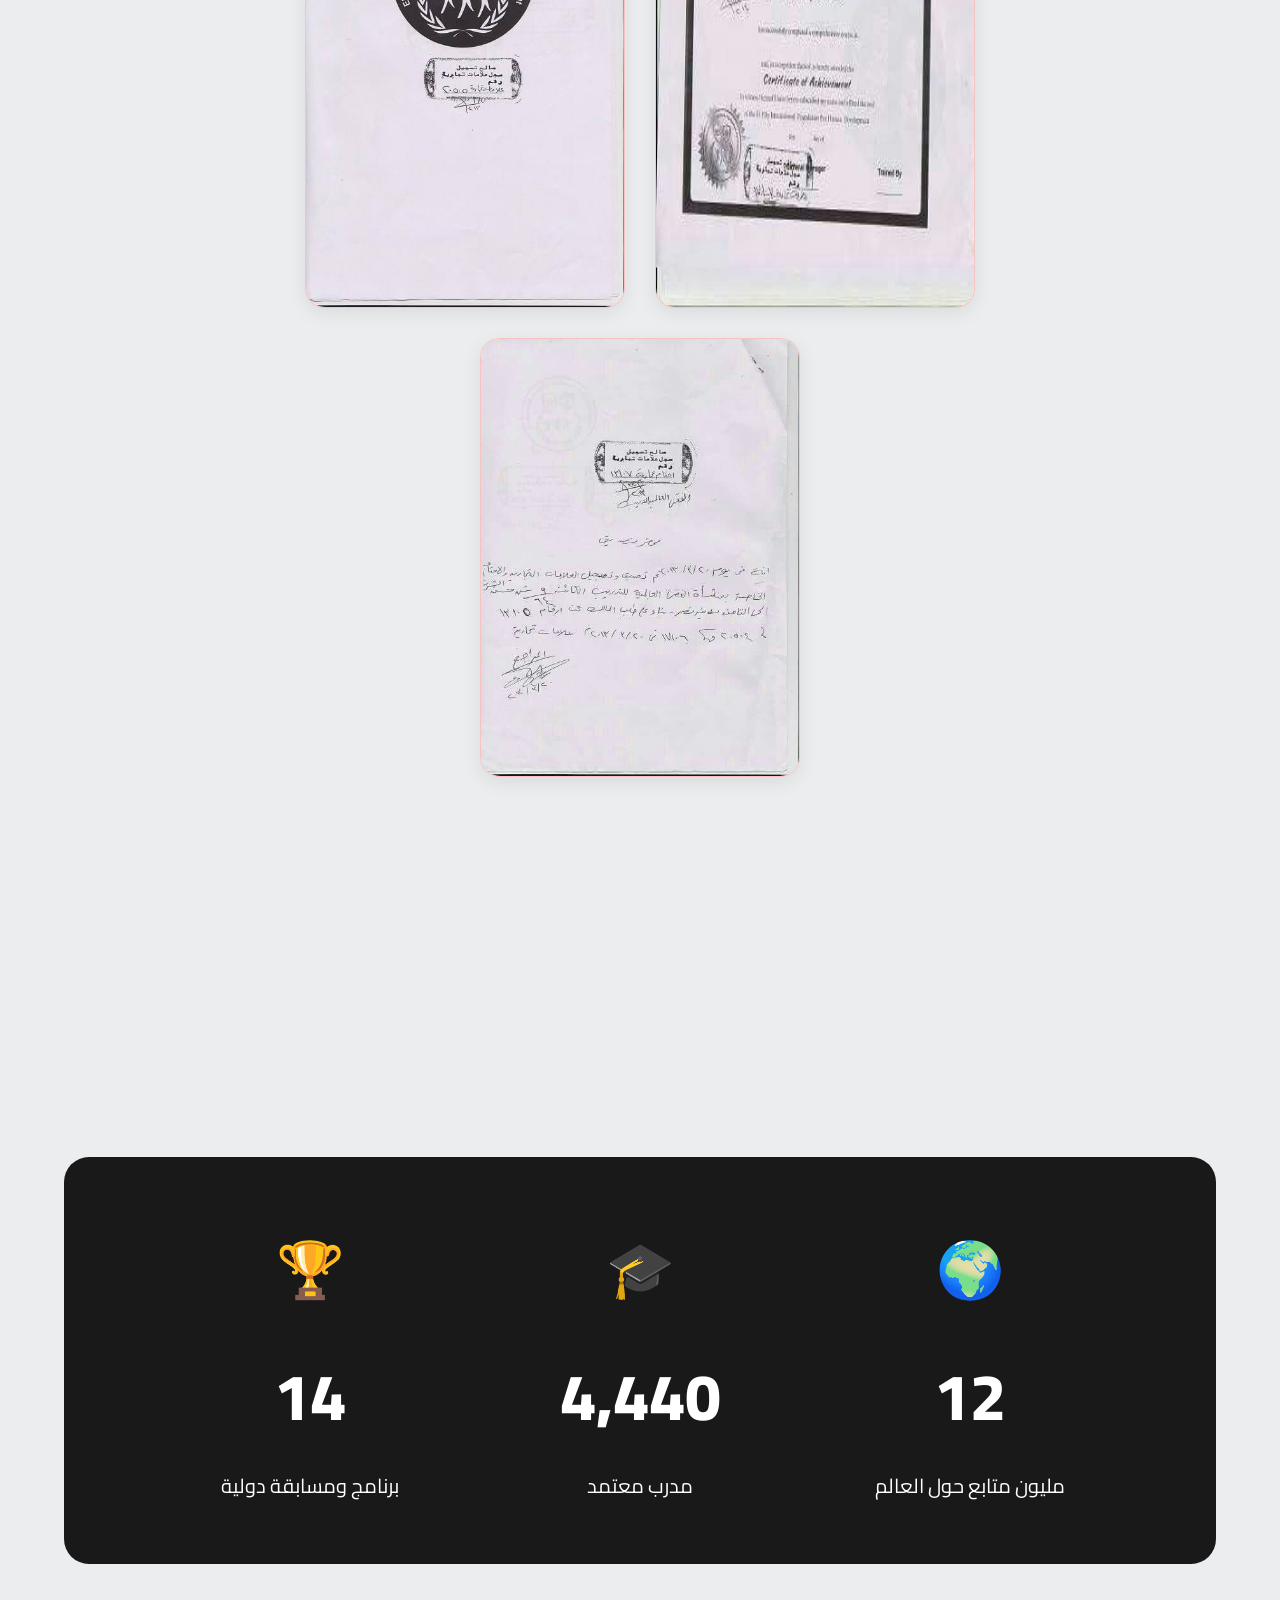
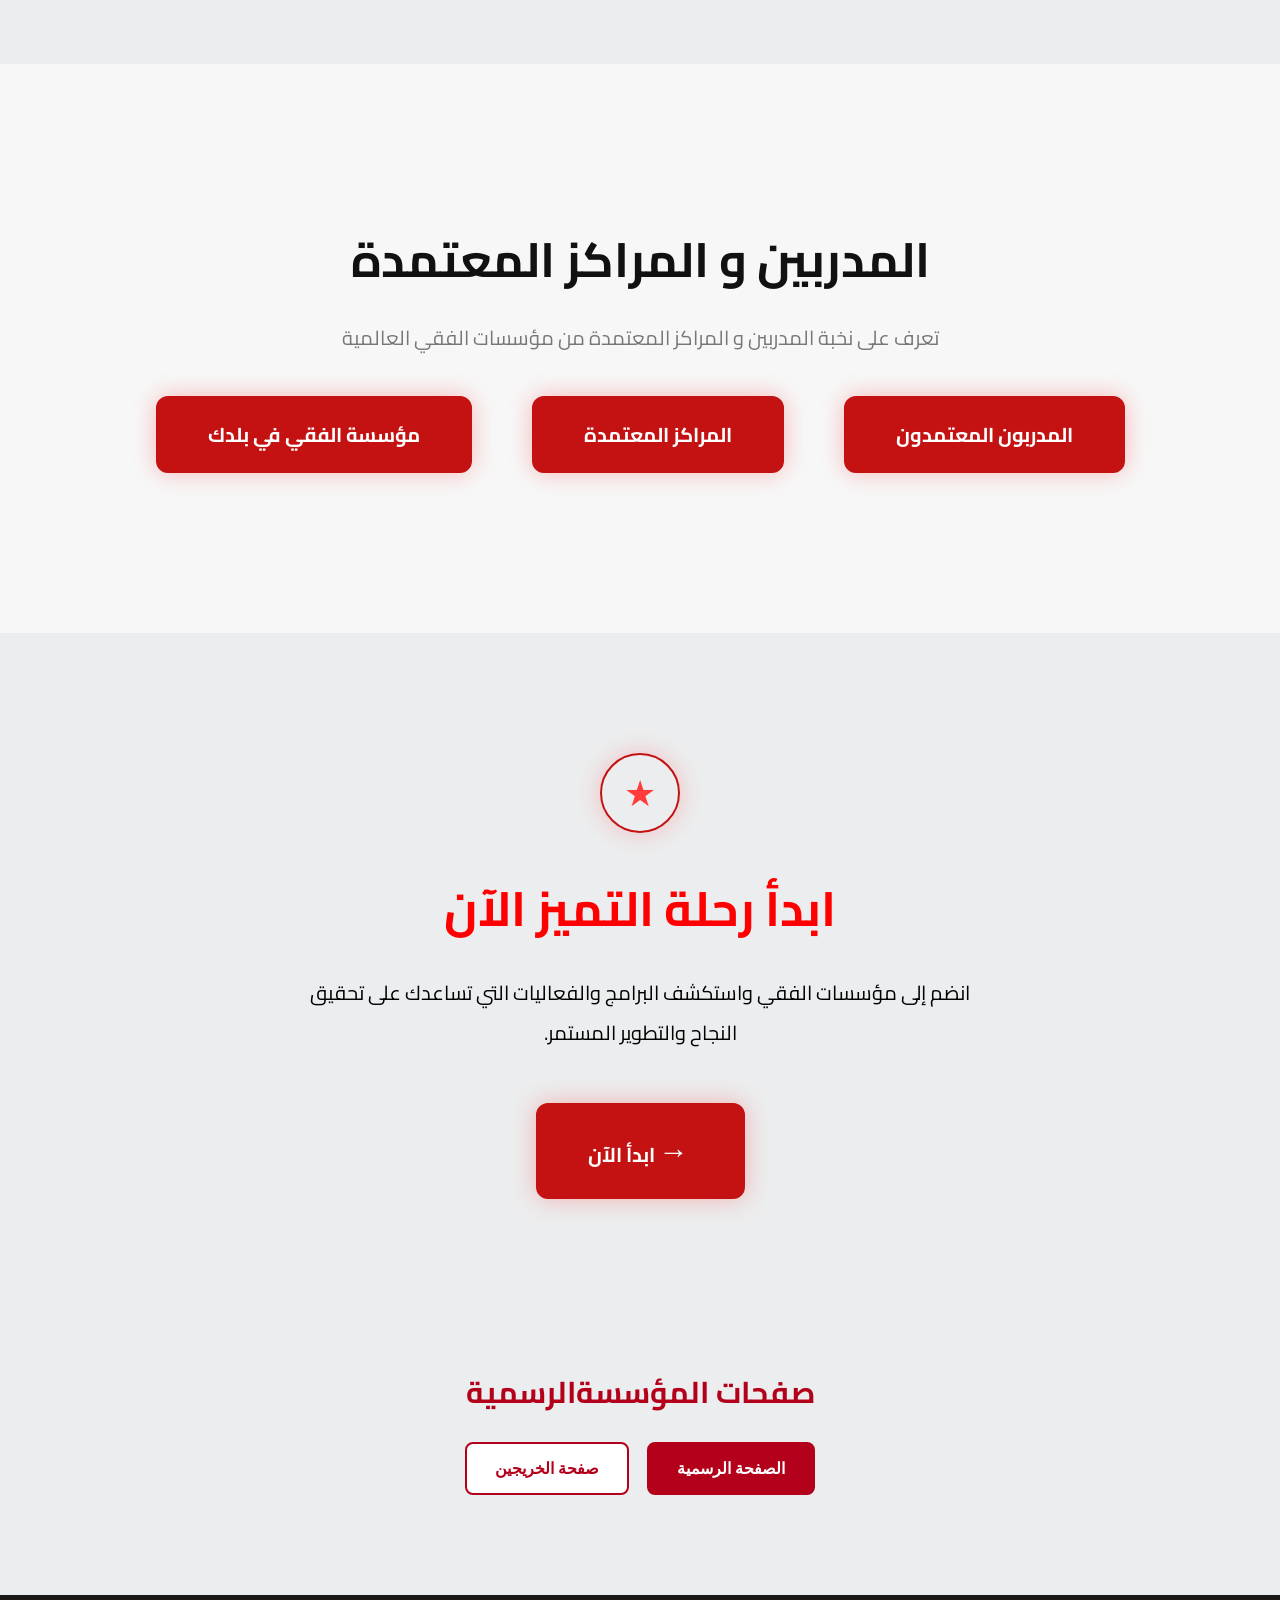
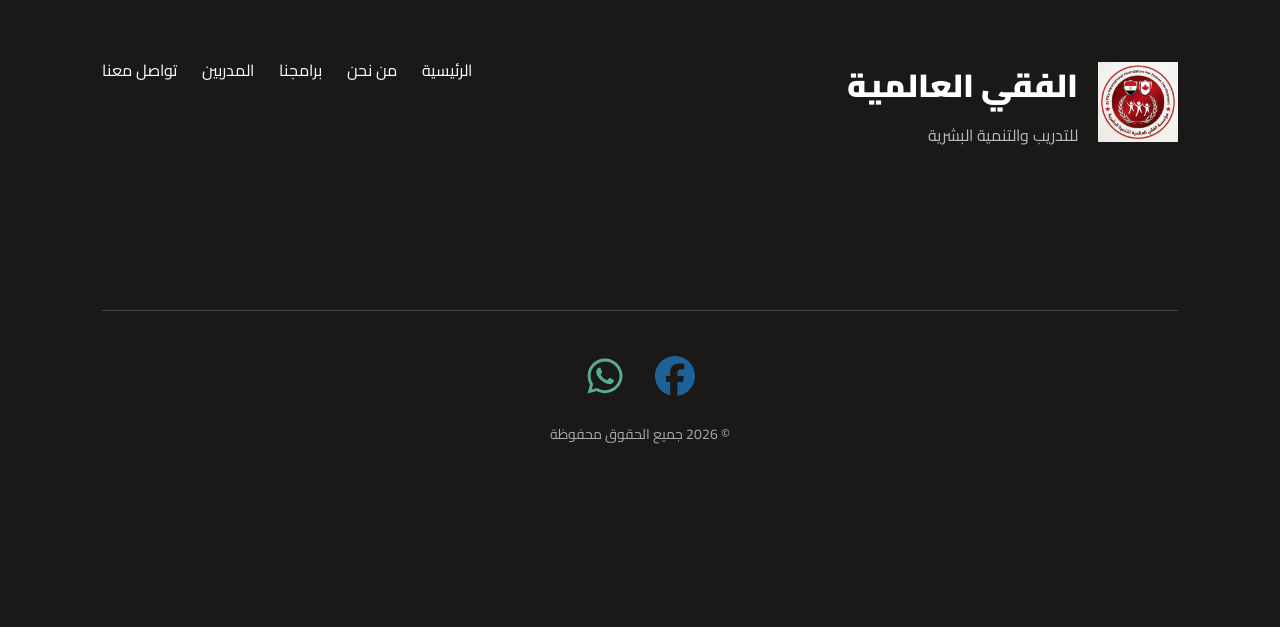
==== commit 62e3dea0: "Add files via upload" ====
--- a/index.html
+++ b/index.html
@@ -146,7 +146,9 @@
 
 
 
-
+<a href="community.html" class="hero-btn">
+    👥 مجتمع الفقي
+</a>
 
            
             <a href="#workk" class="hero-btn2">برامجنا</a>
@@ -154,9 +156,6 @@
             <a href="#workerss" class="hero-btn">المدربين و المراكز المعتمدة</a>
 
             <a href="مؤسسة الفقي في بلدك.html" class="hero-btn">مؤسسة الفقي فى بلدك</a>
-
-    <a href="TOT.html" class="cta-btn">    <span class="arrow">→</span>
-         منحة مؤسسة الفقي
 
        
     </a>
